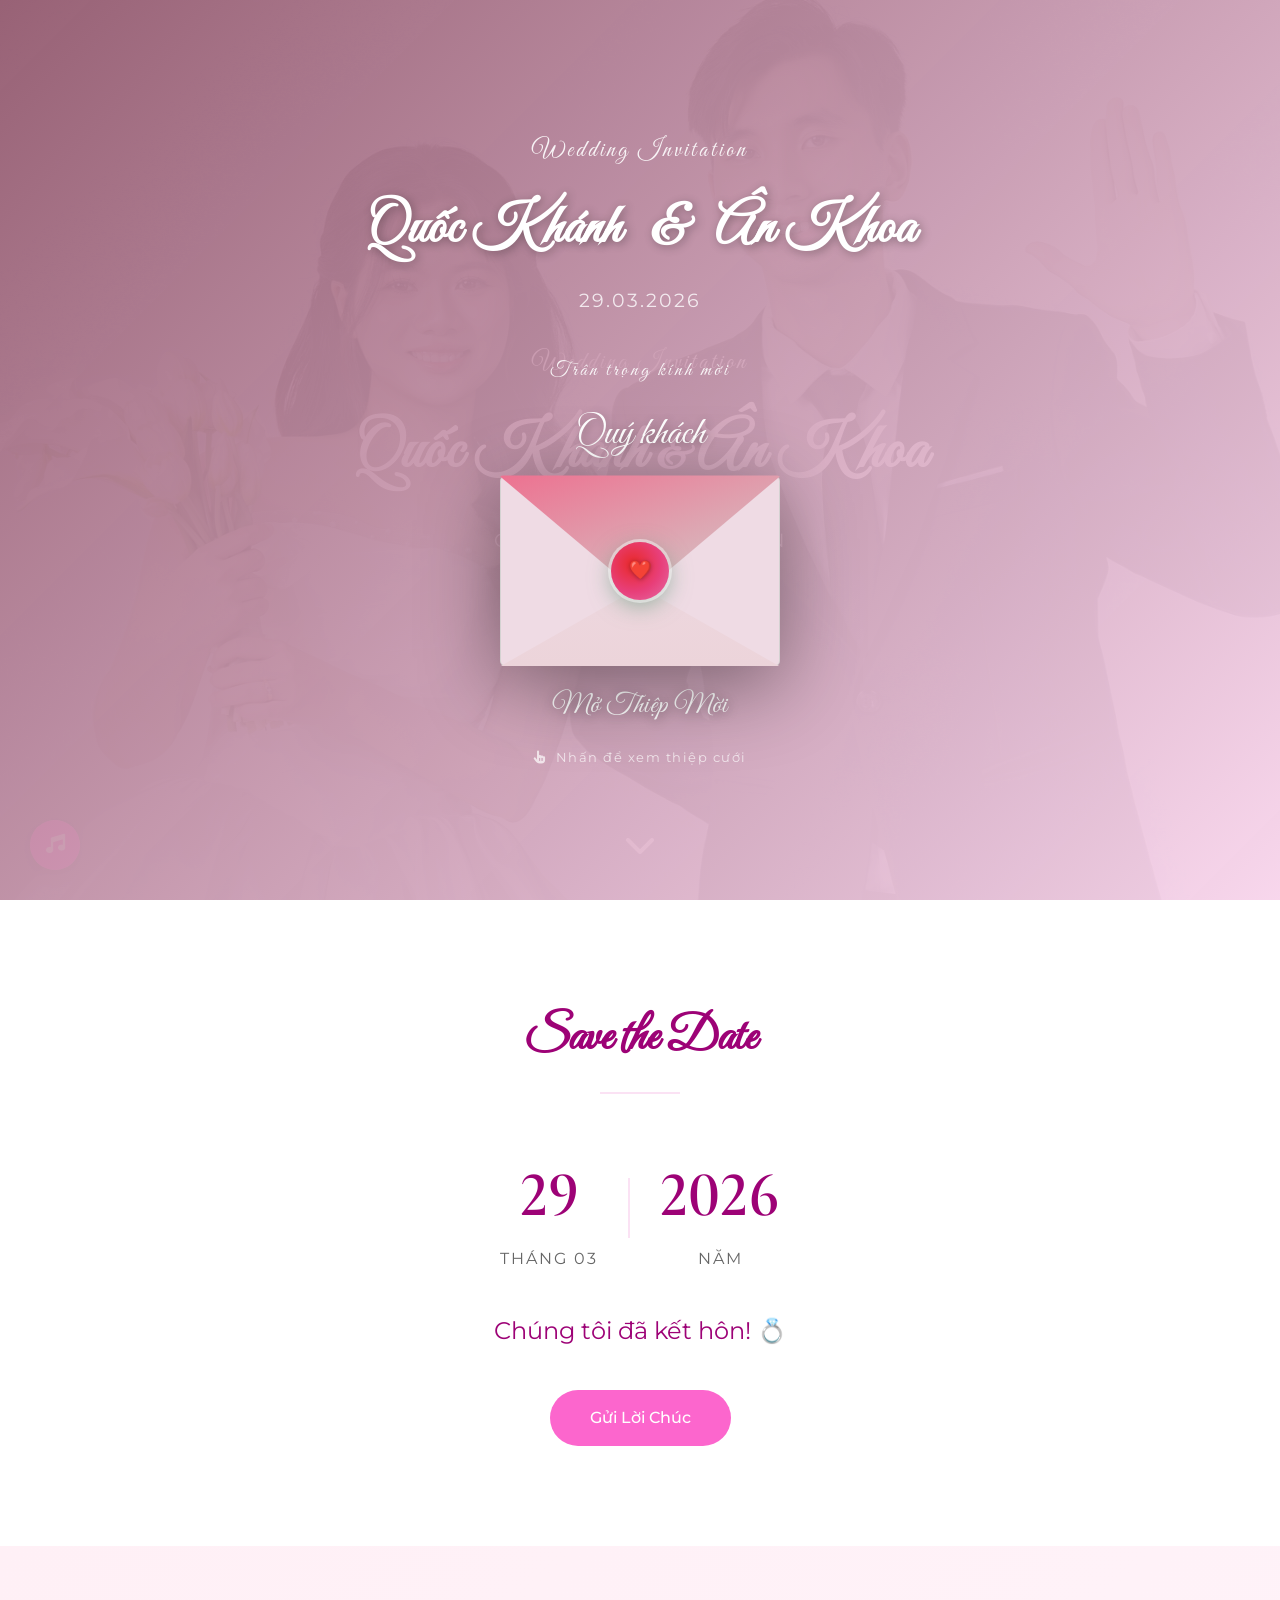
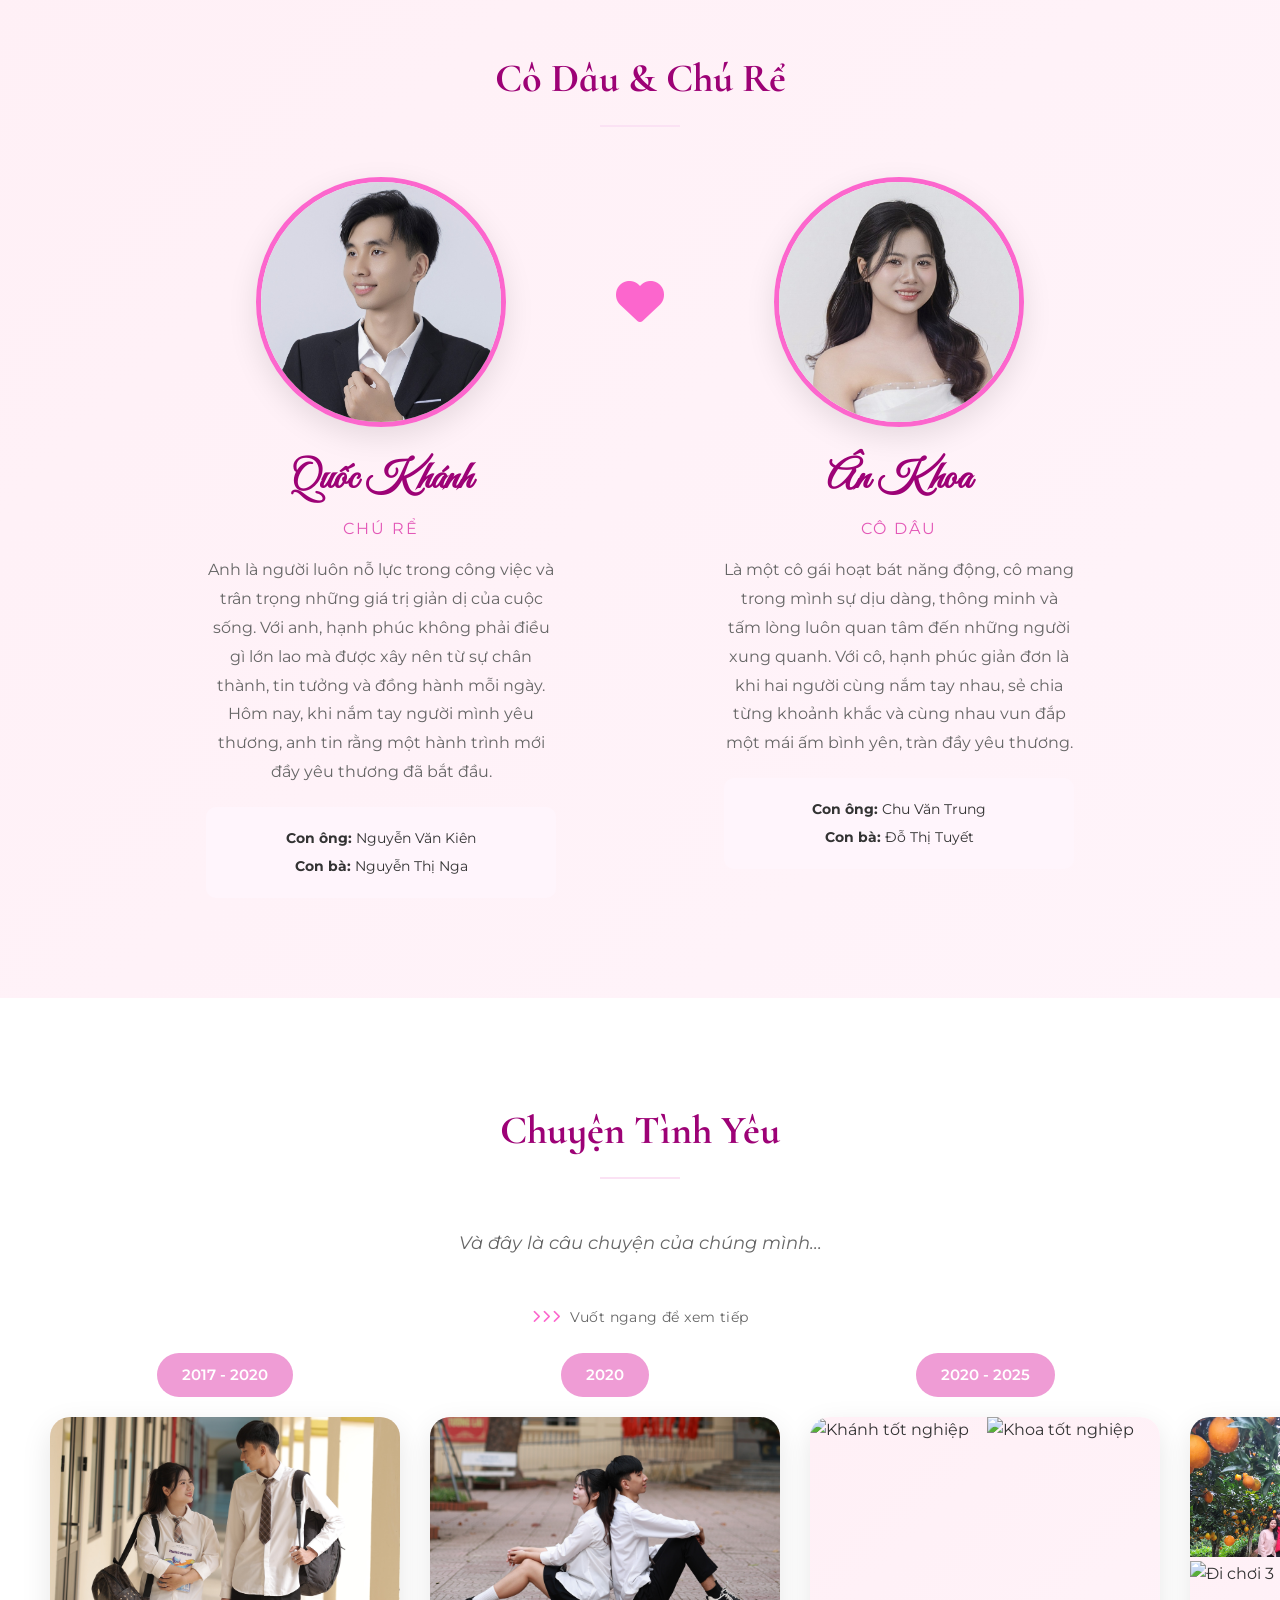
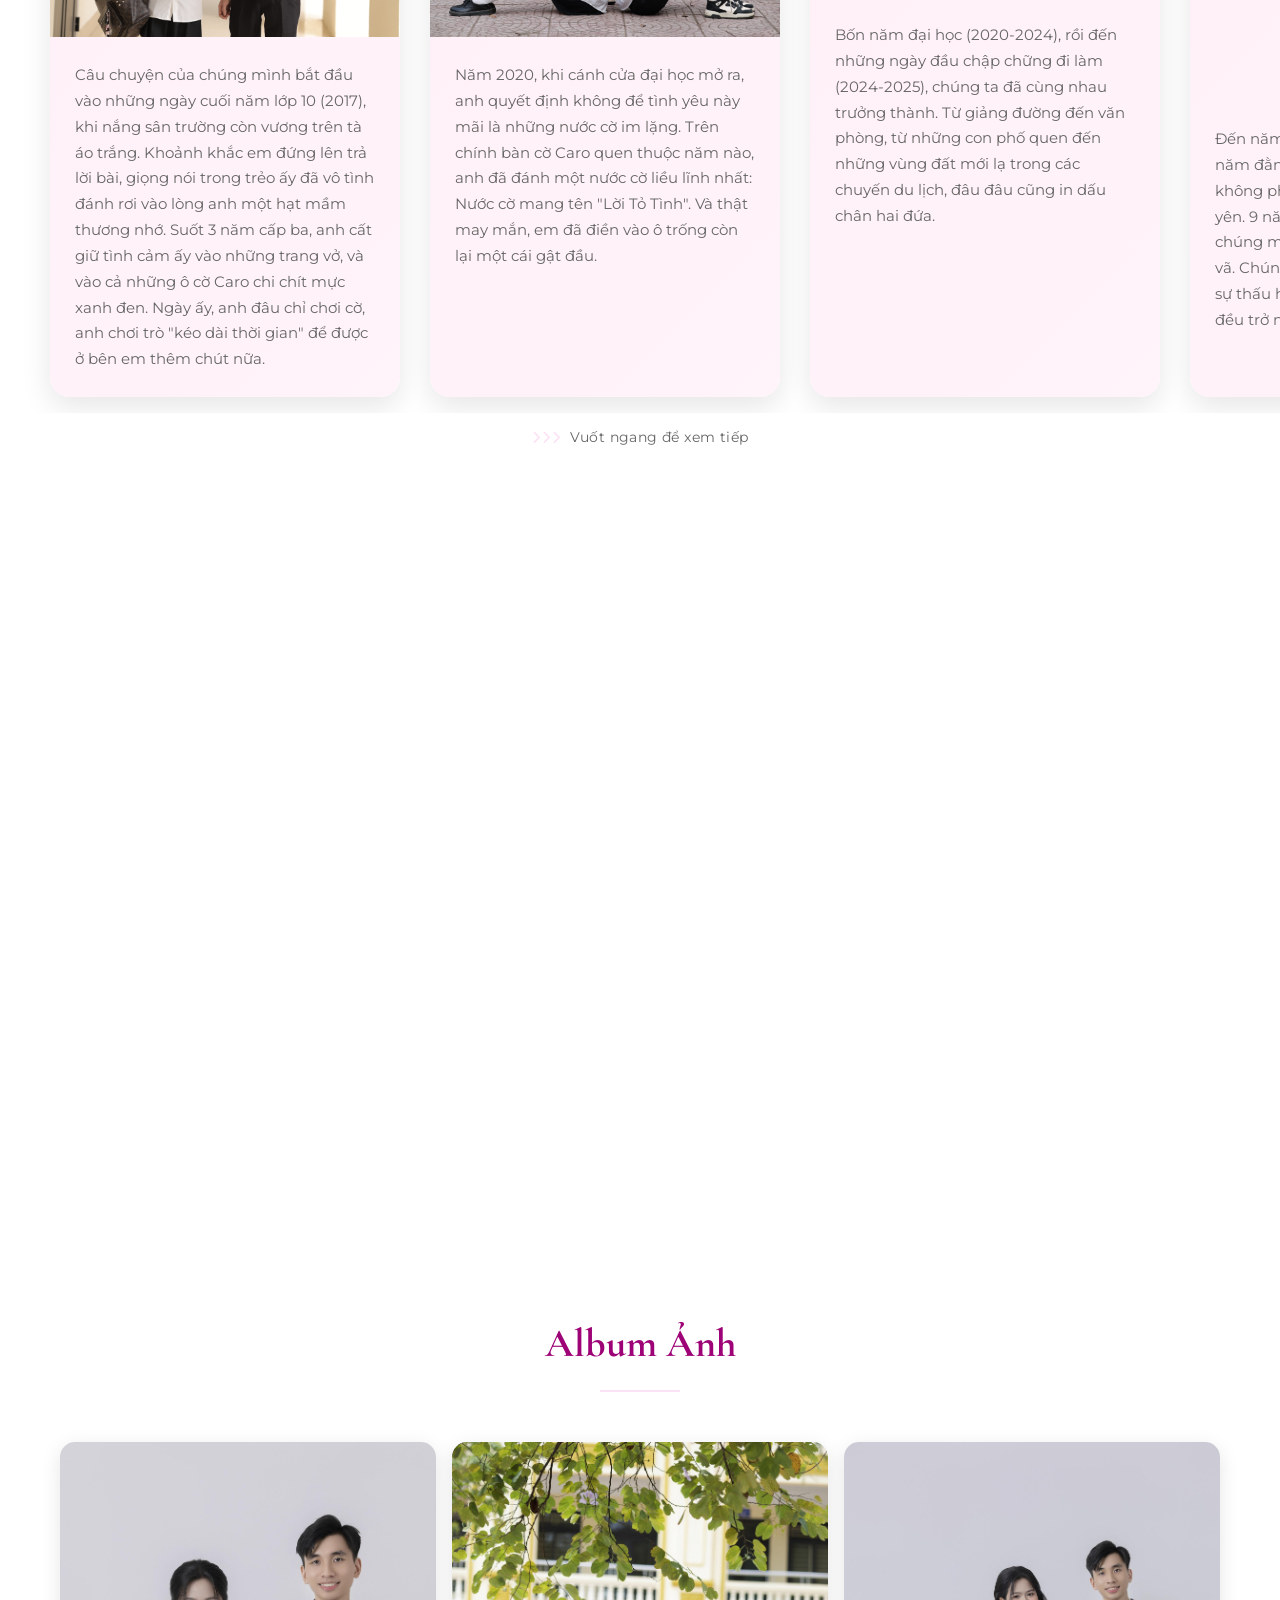
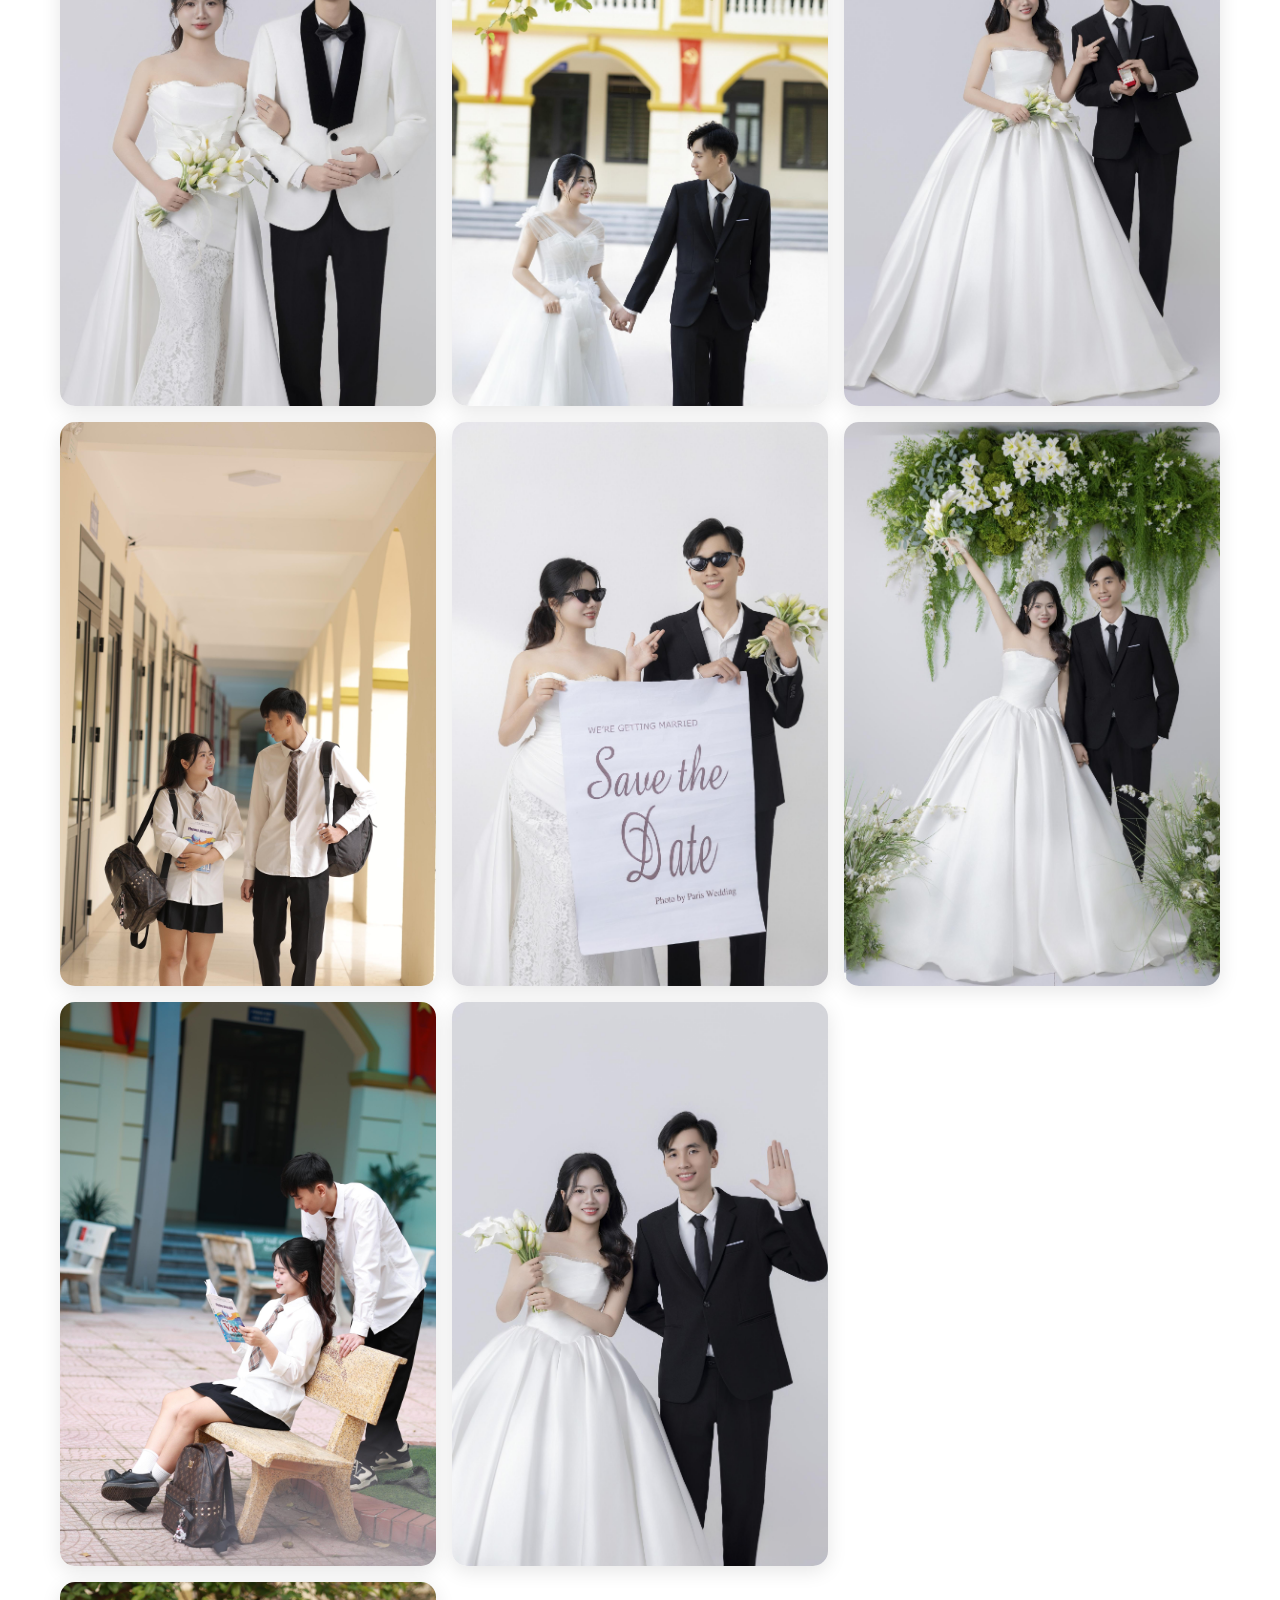
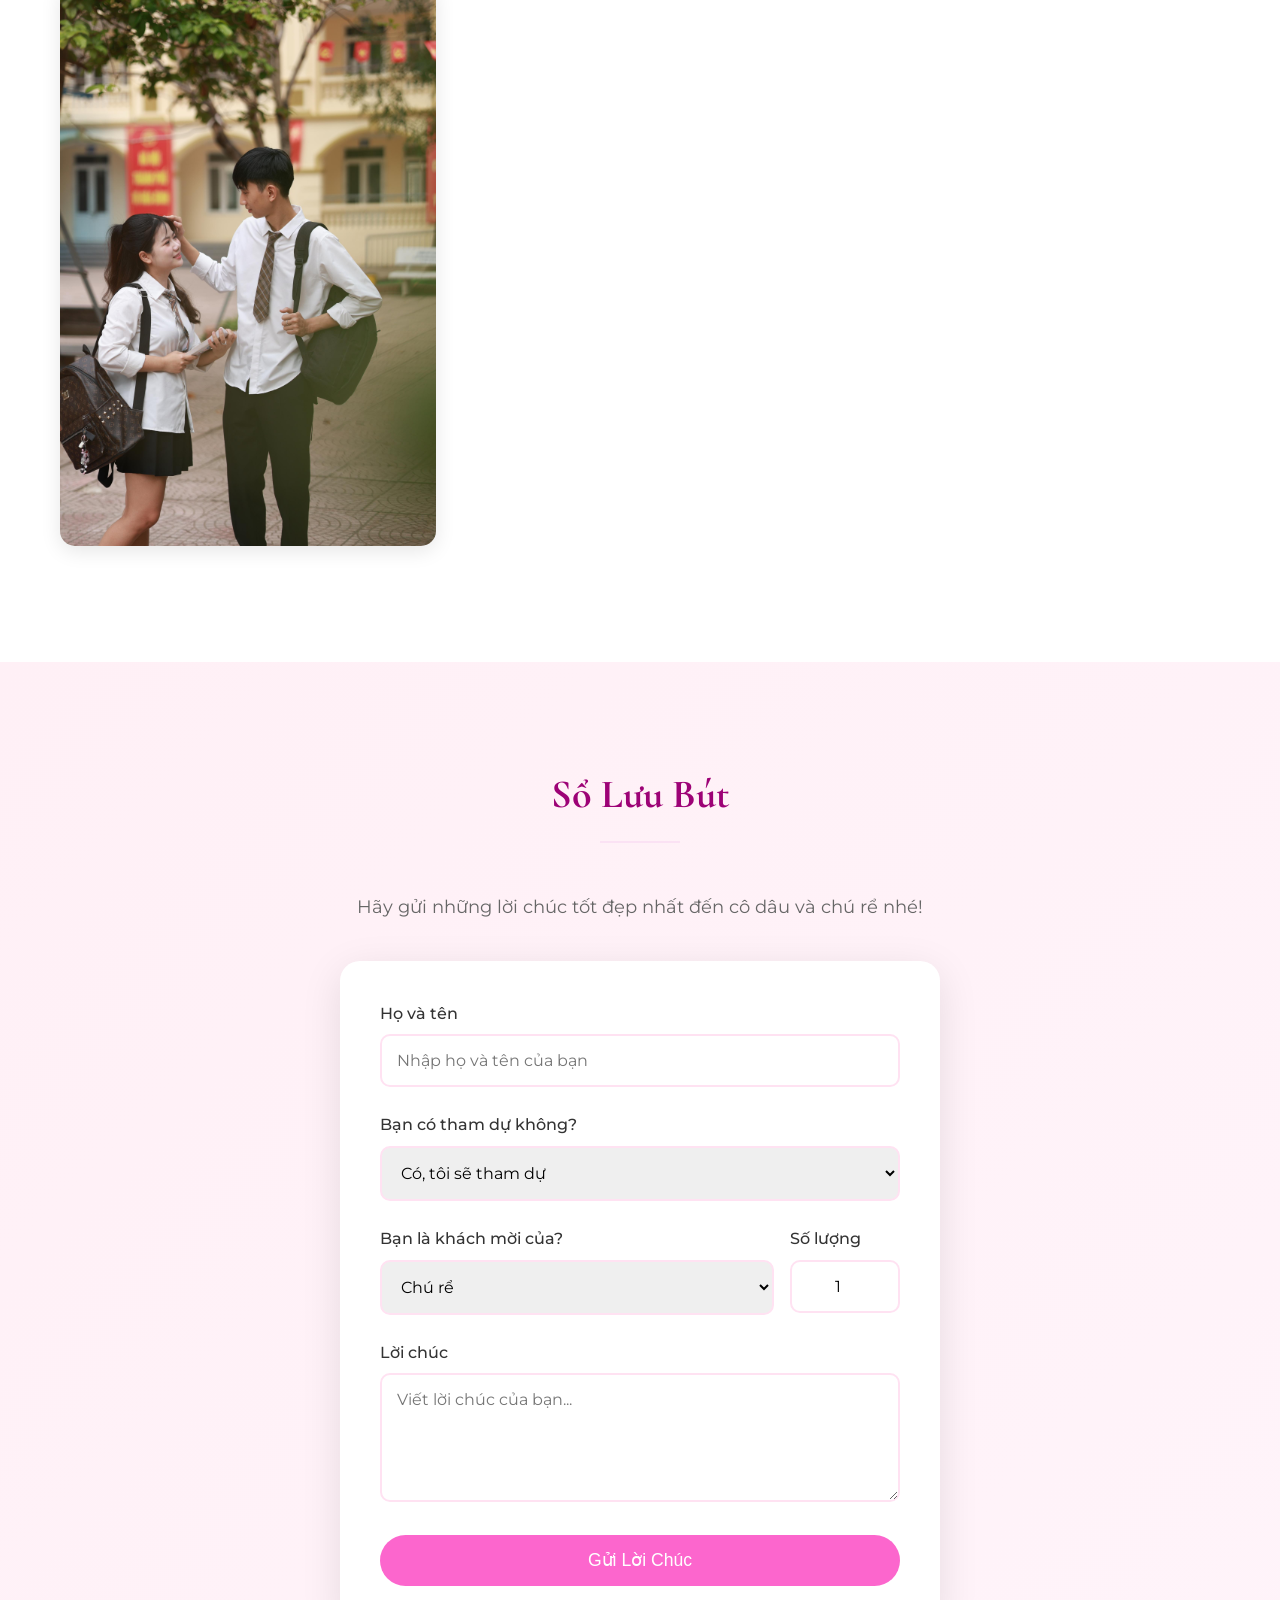
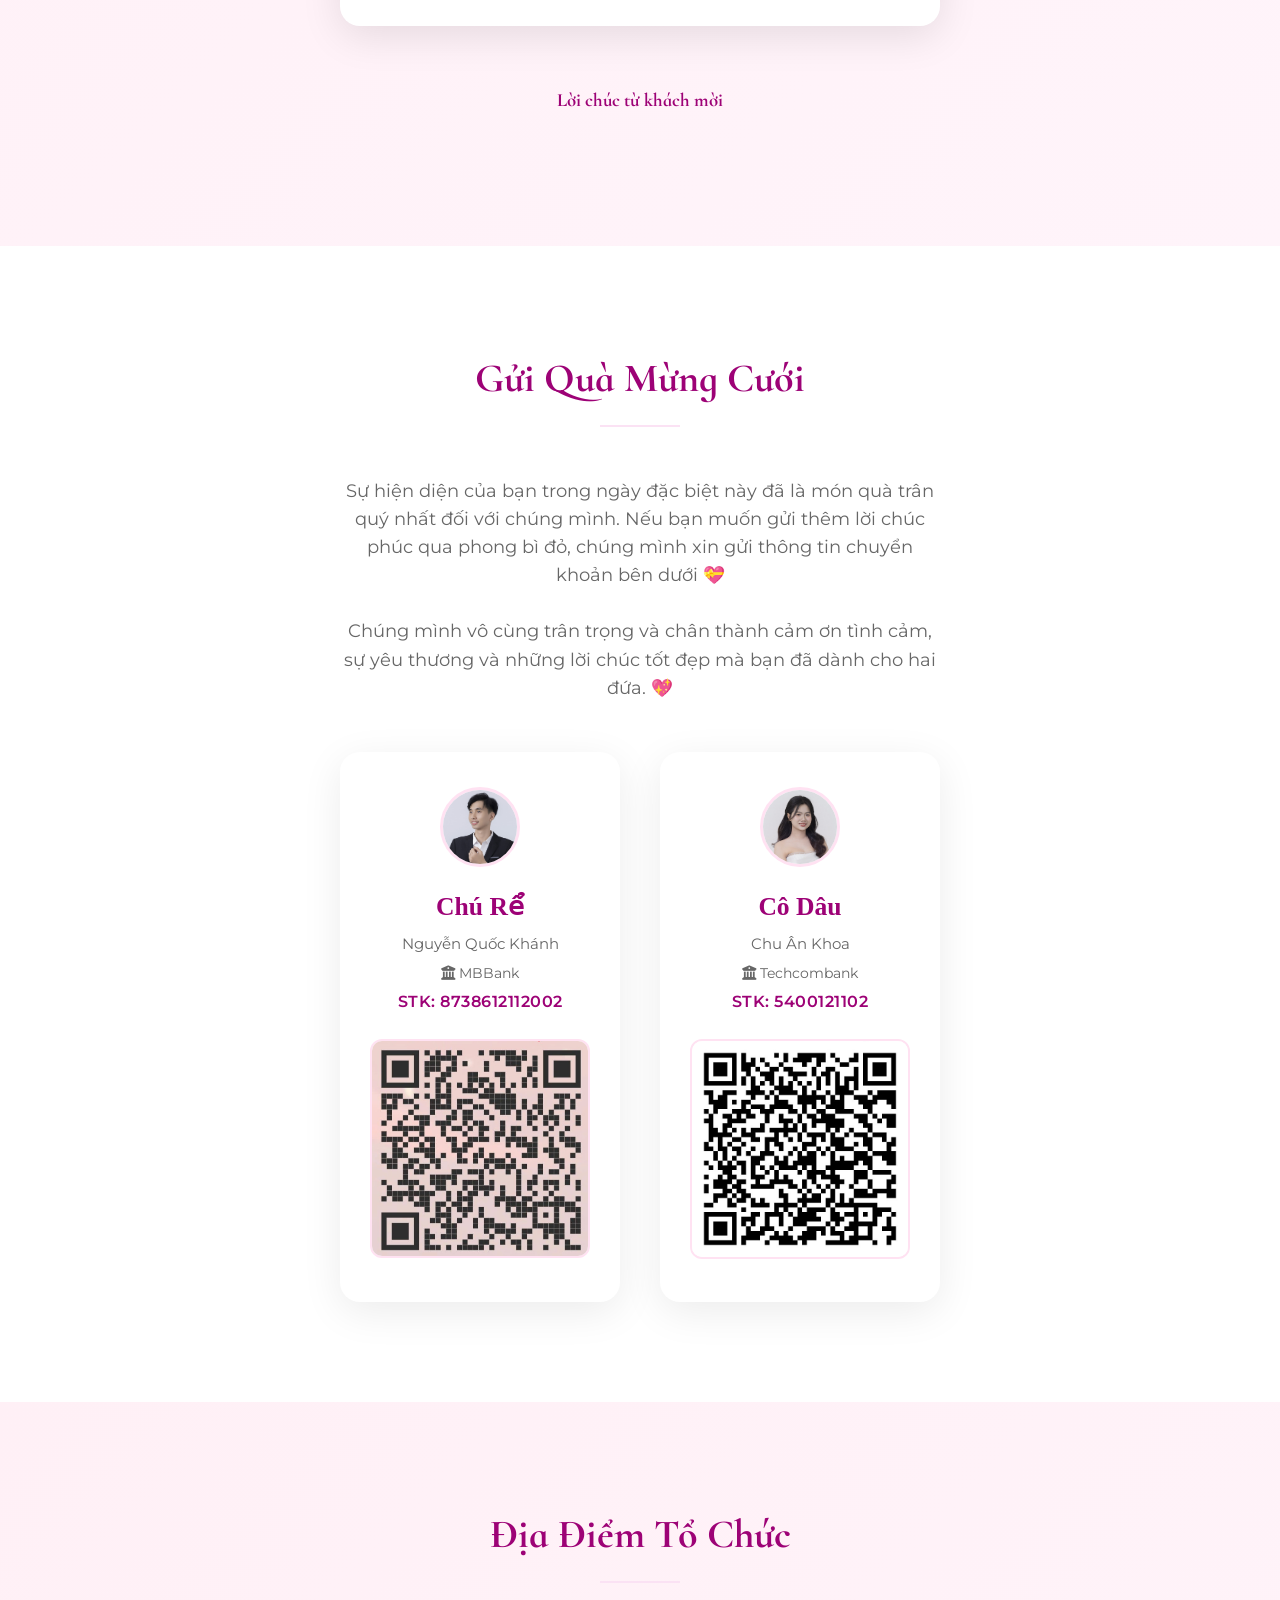
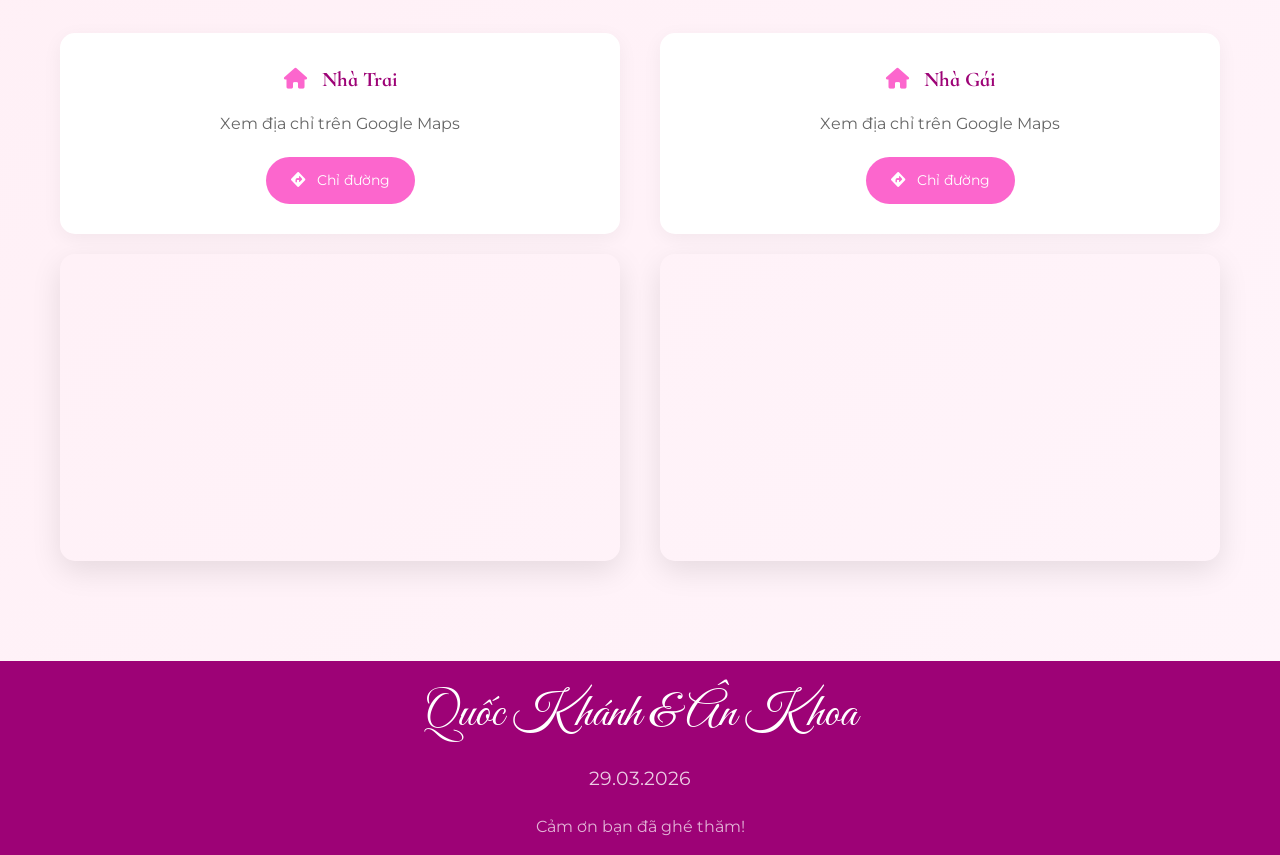
==== index.html @ 3545bc7a "fix" ====
<!DOCTYPE html>
<html lang="vi">
<head>
    <meta charset="UTF-8">
    <meta name="viewport" content="width=device-width, initial-scale=1.0">
    <title>Quốc Khánh & Ân Khoa - Wedding Invitation</title>
    
    <!-- SEO Meta Tags -->
    <meta name="description" content="Chúng mình sắp kết hôn! Hãy cùng chúng mình chia sẻ niềm vui trong ngày trọng đại - 09/03/2026">
    <meta name="keywords" content="wedding, thiệp cưới, Quốc Khánh, Ân Khoa">
    <meta name="author" content="Quốc Khánh & Ân Khoa">
    
    <!-- Open Graph / Facebook / Zalo -->
    <meta property="og:type" content="website">
    <meta property="og:url" content="https://virtuesky.github.io/DucKhoaWedding/">
    <meta property="og:title" content="Quốc Khánh & Ân Khoa - Wedding Invitation">
    <meta property="og:description" content="Chúng tôi sắp kết hôn! Hãy cùng chúng tôi chia sẻ niềm vui trong ngày trọng đại - 09/03/2026">
    <meta property="og:image" content="AbumAnhCuoi_Compress/1.jpg">
    <meta property="og:image:secure_url" content="AbumAnhCuoi_Compress/1.jpg">
    <meta property="og:image:type" content="image/jpeg">
    <meta property="og:image:width" content="1200">
    <meta property="og:image:height" content="630">
    <meta property="og:image:alt" content="Quốc Khánh & Ân Khoa - Wedding Invitation">

    <!-- Twitter -->
    <meta property="twitter:card" content="summary_large_image">
    <meta property="twitter:url" content="https://virtuesky.github.io/DucKhoaWedding/">
    <meta property="twitter:title" content="Quốc Khánh & Ân Khoa - Wedding Invitation">
    <meta property="twitter:description" content="Chúng tôi sắp kết hôn! Hãy cùng chúng tôi chia sẻ niềm vui trong ngày trọng đại - 29/03/2026">
    <meta property="twitter:image" content="AbumAnhCuoi_Compress/1.jpg">
    
    <!-- Favicon -->
    <link rel="icon" type="image/png" href="Avata/avt_chu_re.jpg">
    
    <link rel="preconnect" href="https://fonts.googleapis.com">
    <link rel="preconnect" href="https://fonts.gstatic.com" crossorigin>
    <link href="https://fonts.googleapis.com/css2?family=Great+Vibes&family=Cormorant+Infant:ital,wght@0,300;0,400;0,500;0,600;1,300;1,400&family=Montserrat:wght@300;400;500&display=swap" rel="stylesheet">
    <link rel="stylesheet" href="https://cdnjs.cloudflare.com/ajax/libs/font-awesome/6.4.0/css/all.min.css">
    <link rel="stylesheet" href="styles.css">
</head>
<body>
    <!-- Welcome Screen (để bypass autoplay policy) -->
    <div class="welcome-screen" id="welcomeScreen">
        <div class="welcome-content">
            <p class="welcome-text">Wedding Invitation</p>
            <h1 class="welcome-names">
                Quốc Khánh 
                <span class="amp">&</span> 
                Ân Khoa
            </h1>
            <p class="welcome-date">29.03.2026</p>
            <p class="welcome-invitee">
            Trân trọng kính mời
            </p>
            <span id="inviteeName">Quý khách</span>
            <div class="invitation-envelope" id="enterBtn">
                <div class="env-wrap">
                    <div class="env-body"></div>
                    <div class="env-fold env-fold-left"></div>
                    <div class="env-fold env-fold-right"></div>
                    <div class="env-fold env-fold-bottom"></div>
                    <div class="env-flap"></div>
                    <div class="env-seal"><span>❤️</span></div>
                    <div class="env-letter-peek">✦ Kính mời ✦</div>
                </div>
                <p class="envelope-cta">Mở Thiệp Mời</p>
                <p class="envelope-hint"><i class="fas fa-hand-pointer"></i> Nhấn để xem thiệp cưới</p>
            </div>
        </div>
    </div>

    <!-- Hero Section -->
    <section class="hero" id="home">
        <div class="hero-overlay"></div>
        <div class="hero-content">
            <p class="wedding-text">Wedding Invitation</p>
            <h1 class="couple-names">
                <span class="groom-name">Quốc Khánh</span>
                <span class="ampersand"> & </span>
                <span class="bride-name">Ân Khoa</span>
            </h1>
            <p class="wedding-date-hero">Chúng tôi sắp kết hôn</p>
        </div>
        <div class="scroll-down">
            <a href="#save-date"><i class="fas fa-chevron-down"></i></a>
        </div>
    </section>

    <!-- Save the Date Section -->
    <section class="save-date" id="save-date">
        <div class="container">
            <h2 class="section-title script anim-title">Save the Date</h2>
            <div class="date-display">
                <div class="date-item anim-fade-up" data-delay="100">
                    <span class="date-number">29</span>
                    <span class="date-label">Tháng 03</span>
                </div>
                <div class="date-divider"></div>
                <div class="date-item anim-fade-up" data-delay="220">
                    <span class="date-number">2026</span>
                    <span class="date-label">Năm</span>
                </div>
            </div>
            <div class="countdown anim-fade-up" data-delay="360" id="countdown">
                <div class="countdown-item">
                    <span class="countdown-number" id="days">00</span>
                    <span class="countdown-label">Ngày</span>
                </div>
                <div class="countdown-item">
                    <span class="countdown-number" id="hours">08</span>
                    <span class="countdown-label">Giờ</span>
                </div>
                <div class="countdown-item">
                    <span class="countdown-number" id="minutes">00</span>
                    <span class="countdown-label">Phút</span>
                </div>
                <div class="countdown-item">
                    <span class="countdown-number" id="seconds">00</span>
                    <span class="countdown-label">Giây</span>
                </div>
            </div>
            <a href="#guestbook" class="btn-wish anim-fade-up" data-delay="480">Gửi Lời Chúc</a>
        </div>
    </section>

    <!-- Couple Section -->
    <section class="couple" id="couple">
        <div class="container">
            <h2 class="section-title anim-title">Cô Dâu & Chú Rể</h2>
            <div class="couple-wrapper">
                <div class="person groom anim-left">
                    <div class="person-image">
                        <img src="Avata/avt_chu_re.jpg" alt="Chú rể">
                    </div>
                    <h3 class="person-name script">Quốc Khánh</h3>
                    <p class="person-role">Chú Rể</p>
                    <p class="person-desc">Anh là người luôn nỗ lực trong công việc và trân trọng những giá trị giản dị của cuộc sống. Với anh, hạnh phúc không phải điều gì lớn lao mà được xây nên từ sự chân thành, tin tưởng và đồng hành mỗi ngày. Hôm nay, khi nắm tay người mình yêu thương, anh tin rằng một hành trình mới đầy yêu thương đã bắt đầu.</p>
                    <div class="person-parents">
                        <p><strong>Con ông:</strong> Nguyễn Văn Kiên</p>
                        <p><strong>Con bà:</strong> Nguyễn Thị Nga</p>
                    </div>
                </div>
                <div class="heart-divider anim-fade-up" data-delay="200">
                    <i class="fas fa-heart"></i>
                </div>
                <div class="person bride anim-right">
                    <div class="person-image">
                        <img src="Avata/avt_co_dau.jpg" alt="Cô dâu">
                    </div>
                    <h3 class="person-name script">Ân Khoa</h3>
                    <p class="person-role">Cô Dâu</p>
                    <p class="person-desc">Là một cô gái hoạt bát năng động, cô mang trong mình sự dịu dàng, thông minh và tấm lòng luôn quan tâm đến những người xung quanh. Với cô, hạnh phúc giản đơn là khi hai người cùng nắm tay nhau, sẻ chia từng khoảnh khắc và cùng nhau vun đắp một mái ấm bình yên, tràn đầy yêu thương.</p>
                    <div class="person-parents">
                        <p><strong>Con ông:</strong> Chu Văn Trung</p>
                        <p><strong>Con bà:</strong> Đỗ Thị Tuyết</p>
                    </div>
                </div>
            </div>
        </div>
    </section>

    <!-- Story Section -->
    <section class="story" id="story">
        <div class="container">
            <h2 class="section-title anim-title">Chuyện Tình Yêu</h2>
            <p class="story-intro anim-fade-up" data-delay="150">Và đây là câu chuyện của chúng mình...</p>
            <div class="scroll-hint-top">
                <span class="scroll-hint-arrows">
                    <i class="fas fa-chevron-right"></i>
                    <i class="fas fa-chevron-right"></i>
                    <i class="fas fa-chevron-right"></i>
                </span>
                <span class="scroll-hint-text">Vuốt ngang để xem tiếp</span>
            </div>
        </div>
        <div class="timeline-scroll-wrapper">
            <div class="timeline-horizontal" id="timelineScroll">
            <div class="timeline-track">
                <div class="timeline-item-h">
                    <div class="timeline-year">2017 - 2020</div>
                    <div class="timeline-card">
                        <div class="timeline-images single">
                            <img src="Stories_Compress/2.JPG" data-full-src="Stories/2.JPG" alt="Cấp 3" loading="lazy">
                        </div>
                        <div class="timeline-text">
                            <!-- <h3>🌤️ Hạt Mầm Thương Nhớ Dưới Nắng Sân Trường</h3> -->
                            <p>Câu chuyện của chúng mình bắt đầu vào những ngày cuối năm lớp 10 (2017), khi nắng sân trường còn vương trên tà áo trắng. Khoảnh khắc em đứng lên trả lời bài, giọng nói trong trẻo ấy đã vô tình đánh rơi vào lòng anh một hạt mầm thương nhớ. Suốt 3 năm cấp ba, anh cất giữ tình cảm ấy vào những trang vở, và vào cả những ô cờ Caro chi chít mực xanh đen. Ngày ấy, anh đâu chỉ chơi cờ, anh chơi trò "kéo dài thời gian" để được ở bên em thêm chút nữa.</p>
                        </div>
                    </div>
                </div>
                <div class="timeline-item-h">
                    <div class="timeline-year">2020</div>
                    <div class="timeline-card">
                        <div class="timeline-images single">
                            <img src="Stories_Compress/5.JPG" data-full-src="Stories/5.JPG" alt="Học cùng" loading="lazy">
                        </div>
                        <div class="timeline-text">
                            <!-- <h3>♟️ Lời tỏ tình</h3> -->
                            <p>Năm 2020, khi cánh cửa đại học mở ra, anh quyết định không để tình yêu này mãi là những nước cờ im lặng. Trên chính bàn cờ Caro quen thuộc năm nào, anh đã đánh một nước cờ liều lĩnh nhất: Nước cờ mang tên "Lời Tỏ Tình". Và thật may mắn, em đã điền vào ô trống còn lại một cái gật đầu. </p>
                        </div>
                    </div>
                </div>
                <div class="timeline-item-h">
                    <div class="timeline-year">2020 - 2025</div>
                    <div class="timeline-card">
                        <div class="timeline-images grid-2">
                            <!-- <img src="Stories_Compress/8.jpg" data-full-src="Stories/8.jpg" alt="Khoa tốt nghiệp 2" loading="lazy"> -->
                            <img src="Stories_Compress/9.jpg" data-full-src="Stories/9.jpg" alt="Khánh tốt nghiệp" loading="lazy">
                            <img src="Stories_Compress/10.jpg" data-full-src="Stories/10.jpg" alt="Khoa tốt nghiệp" loading="lazy">
                        </div>
                        <div class="timeline-text">
                            <!-- <h3>💛 Chín Năm Bình Yên Không Một Lần To Tiếng</h3> -->
                            <p>Bốn năm đại học (2020-2024), rồi đến những ngày đầu chập chững đi làm (2024-2025), chúng ta đã cùng nhau trưởng thành. Từ giảng đường đến văn phòng, từ những con phố quen đến những vùng đất mới lạ trong các chuyến du lịch, đâu đâu cũng in dấu chân hai đứa.</p>
                        </div>
                    </div>
                </div>
                <div class="timeline-item-h">
                    <div class="timeline-year">2025 - 2026</div>
                    <div class="timeline-card">
                        <div class="timeline-images grid-4">
                            <img src="Stories_Compress/6.jpg" data-full-src="Stories/6.jpg" alt="Đi chơi 1" loading="lazy">
                            <img src="Stories_Compress/7.jpg" data-full-src="Stories/7.jpg" alt="Đi chơi 2" loading="lazy">
                            <img src="Stories_Compress/8.jpg" data-full-src="Stories/8.jpg" alt="Đi chơi 3" loading="lazy">
                            <img src="Stories_Compress/15.jpg" data-full-src="Stories/15.jpg" alt="Đi chơi 4" loading="lazy">
                        </div>
                        <div class="timeline-text">
                            <!-- <h3>💍 Ván Cờ Cuộc Đời - Và Cái Kết Viên Mãn</h3> -->
                            <p>Đến năm 2026, nhìn lại hành trình 9 năm đằng đẵng, điều kỳ diệu nhất không phải là thời gian, mà là sự bình yên. 9 năm - vui có, buồn có, nhưng chúng mình chưa một lần to tiếng cãi vã. Chúng ta đã chứng minh rằng, khi sự thấu hiểu đủ lớn, mọi mâu thuẫn đều trở nên nhỏ bé.</p>
                        </div>
                    </div>
                </div>
                <div class="timeline-item-h">
                    <div class="timeline-year">2026</div>
                    <div class="timeline-card">
                        <div class="timeline-images single">
                            <img src="Stories_Compress/anhoi.jpg" data-full-src="Stories/anhoi.jpg" alt="Đi chơi 5" loading="lazy">
                            <!-- <img src="Stories_Compress/12.jpg" data-full-src="Stories/12.jpg" alt="Đi chơi 6" loading="lazy">
                            <img src="Stories_Compress/13.jpg" data-full-src="Stories/13.jpg" alt="Đi chơi 7" loading="lazy">
                            <img src="Stories_Compress/14.jpg" data-full-src="Stories/14.jpg" alt="Đi chơi 8" loading="lazy"> -->
                        </div>
                        <div class="timeline-text">
                            <h3></h3>
                            <p>Từ bàn cờ Caro năm ấy đến lễ đường hôm nay, cảm ơn em đã đồng ý để ván cờ cuộc đời này, chúng mình cùng nhau thắng. </p>
                        </div>
                    </div>
                </div>
            </div>
            </div>
            <div class="timeline-fade-right"></div>
        </div>
        <div class="scroll-hint" id="scrollHint">
            <span class="scroll-hint-arrows">
                <i class="fas fa-chevron-right"></i>
                <i class="fas fa-chevron-right"></i>
                <i class="fas fa-chevron-right"></i>
            </span>
            <span class="scroll-hint-text">Vuốt ngang để xem tiếp</span>
        </div>
    </section>

    <!-- Event Section -->
    <section class="event" id="event">
        <div class="container">
            <h2 class="section-title anim-title">Sự Kiện Cưới</h2>
            <div class="events-wrapper">
                <!-- <div class="event-card anim-left">
                    <div class="event-icon">
                        <i class="fas fa-church"></i>
                    </div>
                    <h3>Lễ Ăn Hỏi</h3>
                    <p class="event-time"><i class="far fa-clock"></i> 14:00</p>
                    <p class="event-date"><i class="far fa-calendar"></i> 28/03/2026</p>
                    <p class="event-location"><i class="fas fa-map-marker-alt"></i> Nhà gái: Làng Lại Khánh, Lại Thượng, Hà Nội</p>
                </div> -->
                <div class="event-card anim-right">
                    <div class="event-icon">
                        <i class="fas fa-glass-cheers"></i>
                    </div>
                    <h3>Lễ Thành Hôn</h3>
                    <p class="event-time"><i class="far fa-clock"></i> 09:00</p>
                    <p class="event-date"><i class="far fa-calendar"></i> 29/03/2026</p>
                    <p class="event-location"><i class="fas fa-map-marker-alt"></i> Nhà trai: Thôn Cánh Chủ, xã Hạ Bằng, Hà Nội</p>
                </div>
            </div>
        </div>
    </section>

    <!-- Gallery Section -->
    <section class="gallery" id="gallery">
        <div class="container">
            <h2 class="section-title anim-title">Album Ảnh</h2>
            <div class="gallery-grid">
                <!-- <div class="gallery-item" data-index="0">
                    <img src="AbumAnhCuoi_Compress/1.JPG" data-full-src="AbumAnhCuoi/1.JPG" alt="Ảnh cưới Khánh & Khoa 1" loading="lazy">
                    <div class="gallery-overlay">
                        <svg class="gallery-zoom-icon" viewBox="0 0 24 24" fill="none" stroke="currentColor" stroke-width="2" stroke-linecap="round" stroke-linejoin="round"><circle cx="11" cy="11" r="8"/><line x1="21" y1="21" x2="16.65" y2="16.65"/><line x1="11" y1="8" x2="11" y2="14"/><line x1="8" y1="11" x2="14" y2="11"/></svg>
                    </div>
                </div> -->
                <!-- <div class="gallery-item" data-index="1">
                    <img src="AbumAnhCuoi_Compress/2.JPG" data-full-src="AbumAnhCuoi/2.JPG" alt="Ảnh cưới Khánh & Khoa 2" loading="lazy">
                    <div class="gallery-overlay">
                        <svg class="gallery-zoom-icon" viewBox="0 0 24 24" fill="none" stroke="currentColor" stroke-width="2" stroke-linecap="round" stroke-linejoin="round"><circle cx="11" cy="11" r="8"/><line x1="21" y1="21" x2="16.65" y2="16.65"/><line x1="11" y1="8" x2="11" y2="14"/><line x1="8" y1="11" x2="14" y2="11"/></svg>
                    </div>
                </div> -->
                <div class="gallery-item" data-index="2">
                    <img src="AbumAnhCuoi_Compress/3.JPG" data-full-src="AbumAnhCuoi/3.JPG" alt="Ảnh cưới Khánh & Khoa 3" loading="lazy">
                    <div class="gallery-overlay">
                        <svg class="gallery-zoom-icon" viewBox="0 0 24 24" fill="none" stroke="currentColor" stroke-width="2" stroke-linecap="round" stroke-linejoin="round"><circle cx="11" cy="11" r="8"/><line x1="21" y1="21" x2="16.65" y2="16.65"/><line x1="11" y1="8" x2="11" y2="14"/><line x1="8" y1="11" x2="14" y2="11"/></svg>
                    </div>
                </div>
                <div class="gallery-item" data-index="3">
                    <img src="AbumAnhCuoi_Compress/4.JPG" data-full-src="AbumAnhCuoi/4.JPG" alt="Ảnh cưới Khánh & Khoa 4" loading="lazy">
                    <div class="gallery-overlay">
                        <svg class="gallery-zoom-icon" viewBox="0 0 24 24" fill="none" stroke="currentColor" stroke-width="2" stroke-linecap="round" stroke-linejoin="round"><circle cx="11" cy="11" r="8"/><line x1="21" y1="21" x2="16.65" y2="16.65"/><line x1="11" y1="8" x2="11" y2="14"/><line x1="8" y1="11" x2="14" y2="11"/></svg>
                    </div>
                </div>
                <div class="gallery-item" data-index="4">
                    <img src="AbumAnhCuoi_Compress/5.JPG" data-full-src="AbumAnhCuoi/5.JPG" alt="Ảnh cưới Khánh & Khoa 5" loading="lazy">
                    <div class="gallery-overlay">
                        <svg class="gallery-zoom-icon" viewBox="0 0 24 24" fill="none" stroke="currentColor" stroke-width="2" stroke-linecap="round" stroke-linejoin="round"><circle cx="11" cy="11" r="8"/><line x1="21" y1="21" x2="16.65" y2="16.65"/><line x1="11" y1="8" x2="11" y2="14"/><line x1="8" y1="11" x2="14" y2="11"/></svg>
                    </div>
                </div>
                <div class="gallery-item" data-index="5">
                    <img src="AbumAnhCuoi_Compress/6.JPG" data-full-src="AbumAnhCuoi/6.JPG" alt="Ảnh cưới Khánh & Khoa 6" loading="lazy">
                    <div class="gallery-overlay">
                        <svg class="gallery-zoom-icon" viewBox="0 0 24 24" fill="none" stroke="currentColor" stroke-width="2" stroke-linecap="round" stroke-linejoin="round"><circle cx="11" cy="11" r="8"/><line x1="21" y1="21" x2="16.65" y2="16.65"/><line x1="11" y1="8" x2="11" y2="14"/><line x1="8" y1="11" x2="14" y2="11"/></svg>
                    </div>
                </div>
                <div class="gallery-item" data-index="6">
                    <img src="AbumAnhCuoi_Compress/7.JPG" data-full-src="AbumAnhCuoi/7.JPG" alt="Ảnh cưới Khánh & Khoa 7" loading="lazy">
                    <div class="gallery-overlay">
                        <svg class="gallery-zoom-icon" viewBox="0 0 24 24" fill="none" stroke="currentColor" stroke-width="2" stroke-linecap="round" stroke-linejoin="round"><circle cx="11" cy="11" r="8"/><line x1="21" y1="21" x2="16.65" y2="16.65"/><line x1="11" y1="8" x2="11" y2="14"/><line x1="8" y1="11" x2="14" y2="11"/></svg>
                    </div>
                </div>
                <div class="gallery-item" data-index="7">
                    <img src="AbumAnhCuoi_Compress/8.JPG" data-full-src="AbumAnhCuoi/8.JPG" alt="Ảnh cưới Khánh & Khoa 8" loading="lazy">
                    <div class="gallery-overlay">
                        <svg class="gallery-zoom-icon" viewBox="0 0 24 24" fill="none" stroke="currentColor" stroke-width="2" stroke-linecap="round" stroke-linejoin="round"><circle cx="11" cy="11" r="8"/><line x1="21" y1="21" x2="16.65" y2="16.65"/><line x1="11" y1="8" x2="11" y2="14"/><line x1="8" y1="11" x2="14" y2="11"/></svg>
                    </div>
                </div>
                <div class="gallery-item" data-index="8">
                    <img src="AbumAnhCuoi_Compress/9.JPG" data-full-src="AbumAnhCuoi/9.JPG" alt="Ảnh cưới Khánh & Khoa 9" loading="lazy">
                    <div class="gallery-overlay">
                        <svg class="gallery-zoom-icon" viewBox="0 0 24 24" fill="none" stroke="currentColor" stroke-width="2" stroke-linecap="round" stroke-linejoin="round"><circle cx="11" cy="11" r="8"/><line x1="21" y1="21" x2="16.65" y2="16.65"/><line x1="11" y1="8" x2="11" y2="14"/><line x1="8" y1="11" x2="14" y2="11"/></svg>
                    </div>
                </div>
                <div class="gallery-item" data-index="9">
                    <img src="AbumAnhCuoi_Compress/1.JPG" data-full-src="AbumAnhCuoi/1.JPG" alt="Ảnh cưới Khánh & Khoa 10" loading="lazy">
                    <div class="gallery-overlay">
                        <svg class="gallery-zoom-icon" viewBox="0 0 24 24" fill="none" stroke="currentColor" stroke-width="2" stroke-linecap="round" stroke-linejoin="round"><circle cx="11" cy="11" r="8"/><line x1="21" y1="21" x2="16.65" y2="16.65"/><line x1="11" y1="8" x2="11" y2="14"/><line x1="8" y1="11" x2="14" y2="11"/></svg>
                    </div>
                </div>
                <!-- <div class="gallery-item" data-index="10">
                    <img src="AbumAnhCuoi_Compress/11.JPG" data-full-src="AbumAnhCuoi/11.JPG" alt="Ảnh cưới Khánh & Khoa 11" loading="lazy">
                    <div class="gallery-overlay">
                        <svg class="gallery-zoom-icon" viewBox="0 0 24 24" fill="none" stroke="currentColor" stroke-width="2" stroke-linecap="round" stroke-linejoin="round"><circle cx="11" cy="11" r="8"/><line x1="21" y1="21" x2="16.65" y2="16.65"/><line x1="11" y1="8" x2="11" y2="14"/><line x1="8" y1="11" x2="14" y2="11"/></svg>
                    </div>
                </div> -->
                <!-- <div class="gallery-item" data-index="11">
                    <img src="AbumAnhCuoi_Compress/12.JPG" data-full-src="AbumAnhCuoi/12.JPG" alt="Ảnh cưới Khánh & Khoa 12" loading="lazy">
                    <div class="gallery-overlay">
                        <svg class="gallery-zoom-icon" viewBox="0 0 24 24" fill="none" stroke="currentColor" stroke-width="2" stroke-linecap="round" stroke-linejoin="round"><circle cx="11" cy="11" r="8"/><line x1="21" y1="21" x2="16.65" y2="16.65"/><line x1="11" y1="8" x2="11" y2="14"/><line x1="8" y1="11" x2="14" y2="11"/></svg>
                    </div>
                </div> -->
                <div class="gallery-item" data-index="12">
                    <img src="AbumAnhCuoi_Compress/13.JPG" data-full-src="AbumAnhCuoi/13.JPG" alt="Ảnh cưới Khánh & Khoa 13" loading="lazy">
                    <div class="gallery-overlay">
                        <svg class="gallery-zoom-icon" viewBox="0 0 24 24" fill="none" stroke="currentColor" stroke-width="2" stroke-linecap="round" stroke-linejoin="round"><circle cx="11" cy="11" r="8"/><line x1="21" y1="21" x2="16.65" y2="16.65"/><line x1="11" y1="8" x2="11" y2="14"/><line x1="8" y1="11" x2="14" y2="11"/></svg>
                    </div>
                </div>
                <div class="gallery-item" data-index="13">
                    <img src="AbumAnhCuoi_Compress/14.JPG" data-full-src="AbumAnhCuoi/14.JPG" alt="Ảnh cưới Khánh & Khoa 14" loading="lazy">
                    <div class="gallery-overlay">
                        <svg class="gallery-zoom-icon" viewBox="0 0 24 24" fill="none" stroke="currentColor" stroke-width="2" stroke-linecap="round" stroke-linejoin="round"><circle cx="11" cy="11" r="8"/><line x1="21" y1="21" x2="16.65" y2="16.65"/><line x1="11" y1="8" x2="11" y2="14"/><line x1="8" y1="11" x2="14" y2="11"/></svg>
                    </div>
                </div>
                <div class="gallery-item" data-index="14">
                    <img src="AbumAnhCuoi_Compress/16.JPG" data-full-src="AbumAnhCuoi/16.JPG" alt="Ảnh cưới Khánh & Khoa 16" loading="lazy">
                    <div class="gallery-overlay">
                        <svg class="gallery-zoom-icon" viewBox="0 0 24 24" fill="none" stroke="currentColor" stroke-width="2" stroke-linecap="round" stroke-linejoin="round"><circle cx="11" cy="11" r="8"/><line x1="21" y1="21" x2="16.65" y2="16.65"/><line x1="11" y1="8" x2="11" y2="14"/><line x1="8" y1="11" x2="14" y2="11"/></svg>
                    </div>
                </div>
                <div class="gallery-item" data-index="15">
                    <img src="AbumAnhCuoi_Compress/17.JPG" data-full-src="AbumAnhCuoi/17.JPG" alt="Ảnh cưới Khánh & Khoa 17" loading="lazy">
                    <div class="gallery-overlay">
                        <svg class="gallery-zoom-icon" viewBox="0 0 24 24" fill="none" stroke="currentColor" stroke-width="2" stroke-linecap="round" stroke-linejoin="round"><circle cx="11" cy="11" r="8"/><line x1="21" y1="21" x2="16.65" y2="16.65"/><line x1="11" y1="8" x2="11" y2="14"/><line x1="8" y1="11" x2="14" y2="11"/></svg>
                    </div>
                </div>
                <!-- <div class="gallery-item" data-index="16">
                    <img src="AbumAnhCuoi_Compress/18.JPG" data-full-src="AbumAnhCuoi/18.JPG" alt="Ảnh cưới Khánh & Khoa 18" loading="lazy">
                    <div class="gallery-overlay">
                        <svg class="gallery-zoom-icon" viewBox="0 0 24 24" fill="none" stroke="currentColor" stroke-width="2" stroke-linecap="round" stroke-linejoin="round"><circle cx="11" cy="11" r="8"/><line x1="21" y1="21" x2="16.65" y2="16.65"/><line x1="11" y1="8" x2="11" y2="14"/><line x1="8" y1="11" x2="14" y2="11"/></svg>
                    </div>
                </div> -->
            </div>
        </div>
    </section>

    <!-- Guestbook Section -->
    <section class="guestbook" id="guestbook">
        <div class="container">
            <h2 class="section-title anim-title">Sổ Lưu Bút</h2>
            <p class="guestbook-intro anim-fade-up" data-delay="150">Hãy gửi những lời chúc tốt đẹp nhất đến cô dâu và chú rể nhé!</p>
            <form id="guestbook-form" class="guestbook-form anim-fade-up" data-delay="280">
                <div class="form-group">
                    <label for="name">Họ và tên</label>
                    <input type="text" id="name" name="name" required placeholder="Nhập họ và tên của bạn">
                </div>
                <div class="form-group">
                    <label for="attending">Bạn có tham dự không?</label>
                    <select id="attending" name="attending">
                        <option value="yes">Có, tôi sẽ tham dự</option>
                        <option value="no">Rất tiếc, tôi không thể tham dự</option>
                    </select>
                </div>
                <div class="form-row">
                    <div class="form-group">
                        <label for="side">Bạn là khách mời của?</label>
                        <select id="side" name="side">
                            <option value="Chú rể">Chú rể</option>
                            <option value="Cô dâu">Cô dâu</option>
                        </select>
                    </div>
                    <div class="form-group form-group--quantity">
                        <label for="quantity">Số lượng</label>
                        <input type="number" id="quantity" name="quantity" min="1" max="99" value="1">
                    </div>
                </div>
                <div class="form-group">
                    <label for="message">Lời chúc</label>
                    <textarea id="message" name="message" rows="5" required placeholder="Viết lời chúc của bạn..."></textarea>
                </div>
                <button type="submit" class="btn-submit">
                    <span class="btn-text">Gửi Lời Chúc</span>
                    <span class="btn-loading" style="display: none;"><i class="fas fa-spinner fa-spin"></i> Đang gửi...</span>
                </button>
            </form>
            <div id="form-message" class="form-message"></div>
            
            <!-- Display wishes -->
            <div class="wishes-list" id="wishes-list">
                <h3>Lời chúc từ khách mời</h3>
                <div id="wishes-container"></div>
            </div>
        </div>
    </section>

    <!-- Gift Section -->
    <section class="gift-section" id="gift">
        <div class="container">
            <h2 class="section-title">Gửi Quà Mừng Cưới</h2>
            <p class="gift-intro">Sự hiện diện của bạn trong ngày đặc biệt này đã là món quà trân quý nhất đối với chúng mình. Nếu bạn muốn gửi thêm lời chúc phúc qua phong bì đỏ, chúng mình xin gửi thông tin chuyển khoản bên dưới 💝<br><br>Chúng mình vô cùng trân trọng và chân thành cảm ơn tình cảm, sự yêu thương và những lời chúc tốt đẹp mà bạn đã dành cho hai đứa. 💖</p>
            <div class="gift-cards">
                <div class="gift-card animate-on-scroll scale-in">
                    <div class="gift-card-header">
                        <img src="Avata/avt_chu_re.jpg" alt="Chú rể" class="gift-avatar">
                        <h3>Chú Rể</h3>
                        <p class="gift-name">Nguyễn Quốc Khánh</p>
                        <p class="gift-bank"><i class="fas fa-university"></i> MBBank</p>
                        <p class="gift-stk">STK: 8738612112002</p>
                    </div>
                    <div class="gift-qr">
                        <img src="QR/qr_chu_re.jpg" alt="QR chuyển tiền chú rể" onerror="this.parentElement.innerHTML='<div class=\'qr-placeholder\'><i class=\'fas fa-qrcode\'></i><p>QR sẽ được cập nhật sớm</p></div>'">
                    </div>
                </div>
                <div class="gift-card animate-on-scroll scale-in">
                    <div class="gift-card-header">
                        <img src="Avata/avt_co_dau.jpg" alt="Cô dâu" class="gift-avatar">
                        <h3>Cô Dâu</h3>
                        <p class="gift-name">Chu Ân Khoa</p>
                        <p class="gift-bank"><i class="fas fa-university"></i> Techcombank</p>
                        <p class="gift-stk">STK: 5400121102</p>
                    </div>
                    <div class="gift-qr">
                        <img src="QR/qr_co_dau.jpg" alt="QR chuyển tiền cô dâu" onerror="this.parentElement.innerHTML='<div class=\'qr-placeholder\'><i class=\'fas fa-qrcode\'></i><p>QR sẽ được cập nhật sớm</p></div>'">
                    </div>
                </div>
            </div>
        </div>
    </section>

    <!-- Map Section -->
    <section class="map-section" id="map">
        <div class="container">
            <h2 class="section-title">Địa Điểm Tổ Chức</h2>
            <div class="map-wrapper">
                <!-- Nhà Trai -->
                <div class="map-location">
                    <div class="map-card">
                        <h3><i class="fas fa-home"></i> Nhà Trai</h3>
                        <p>Xem địa chỉ trên Google Maps</p>
                        <a href="https://maps.app.goo.gl/iGLWKxJwBPNYrE448" target="_blank" class="btn-direction">
                            <i class="fas fa-directions"></i> Chỉ đường
                        </a>
                    </div>
                    <div class="map-embed">
                        <iframe 
                            src="https://www.google.com/maps/embed?pb=!4v1772093895347!6m8!1m7!1sFIpbdyn_jLHDoLUMlUxEUg!2m2!1d21.03768001145452!2d105.5467414675117!3f306.74!4f0.5300000000000011!5f0.7820865974627469"
                            width="100%" 
                            height="300" 
                            style="border:0; border-radius: 15px;" 
                            allowfullscreen="" 
                            loading="lazy"
                            referrerpolicy="no-referrer-when-downgrade">
                        </iframe>
                    </div>
                </div>
                
                <!-- Nhà Gái -->
                <div class="map-location">
                    <div class="map-card">
                        <h3><i class="fas fa-home"></i> Nhà Gái</h3>
                        <p>Xem địa chỉ trên Google Maps</p>
                        <a href="https://maps.app.goo.gl/y3cyZvndGQprPe747" target="_blank" class="btn-direction">
                            <i class="fas fa-directions"></i> Chỉ đường
                        </a>
                    </div>
                    <div class="map-embed">
                        <iframe 
                            src="https://www.google.com/maps/embed?pb=!4v1772094159809!6m8!1m7!1sCAoSF0NJSE0wb2dLRUlDQWdJRHFqWk91NlFF!2m2!1d21.07043576121263!2d105.5583498821742!3f3.2207275962656094!4f-0.6238629941283733!5f0.7820865974627469"
                            width="100%" 
                            height="300" 
                            style="border:0; border-radius: 15px;" 
                            allowfullscreen="" 
                            loading="lazy"
                            referrerpolicy="no-referrer-when-downgrade">
                        </iframe>
                    </div>
                </div>
            </div>
        </div>
    </section>

    <!-- Footer -->
    <footer class="footer">
        <div class="container">
            <p class="footer-names script">Quốc Khánh & Ân Khoa</p>
            <p class="footer-date">29.03.2026</p>
            <p class="footer-thanks">Cảm ơn bạn đã ghé thăm!</p>
            <!-- <p class="footer-credit">Cảm ơn <a href="https://www.facebook.com/parisaocuoitt/" target="_blank" rel="noopener">AO Cuoi Paris</a> đã ghi lại những khoảnh khắc yêu thương của chúng mình. Top studio: Đẹp, chất lượng, giá cả yêu thương, nhiệt tình và vui vẻ 😘</p> -->
        </div>
    </footer>

    <!-- Back to top button -->
    <a href="#home" class="back-to-top" id="backToTop">
        <i class="fas fa-chevron-up"></i>
    </a>

    <!-- Quick Nav Bar -->
    <div class="quick-nav" id="quickNav">
        <a href="#couple" class="quick-nav-btn" title="Cô dâu & Chú rể">
            <i class="fas fa-heart"></i>
            <span>Giới thiệu</span>
        </a>
        <a href="#gallery" class="quick-nav-btn" title="Album ảnh cưới">
            <i class="fas fa-images"></i>
            <span>Album</span>
        </a>
        <a href="#guestbook" class="quick-nav-btn" title="Sổ lưu bút">
            <i class="fas fa-pen-nib"></i>
            <span>Lưu bút</span>
        </a>
        <a href="#gift" class="quick-nav-btn" title="Gửi quà">
            <i class="fas fa-gift"></i>
            <span>Quà</span>
        </a>
        <a href="#map" class="quick-nav-btn" title="Địa điểm tổ chức">
            <i class="fas fa-map-marker-alt"></i>
            <span>Địa chỉ</span>
        </a>
    </div>

    <!-- Music Player -->
    <div class="music-player" id="musicPlayer">
        <audio id="bgMusic" loop>
            <source src="Music/background_music.mp3" type="audio/mpeg">
        </audio>
        <button class="music-btn" id="musicBtn" title="Bật/Tắt nhạc">
            <i class="fas fa-music" id="musicIcon"></i>
            <span class="music-wave" id="musicWave">
                <span></span>
                <span></span>
                <span></span>
            </span>
        </button>
    </div>

    <!-- Falling Flowers Container -->
    <div class="falling-flowers" id="fallingFlowers"></div>

    <!-- Image Lightbox -->
    <div class="lightbox" id="lightbox" role="dialog" aria-modal="true" aria-label="Xem ảnh">
        <button class="lightbox-btn lightbox-close" id="lightboxClose" aria-label="Đóng">
            <svg viewBox="0 0 24 24" fill="none" stroke="currentColor" stroke-width="2.5" stroke-linecap="round"><line x1="18" y1="6" x2="6" y2="18"/><line x1="6" y1="6" x2="18" y2="18"/></svg>
        </button>
        <button class="lightbox-btn lightbox-prev" id="lightboxPrev" aria-label="Ảnh trước">
            <svg viewBox="0 0 24 24" fill="none" stroke="currentColor" stroke-width="2.5" stroke-linecap="round" stroke-linejoin="round"><polyline points="15,18 9,12 15,6"/></svg>
        </button>
        <button class="lightbox-btn lightbox-next" id="lightboxNext" aria-label="Ảnh tiếp theo">
            <svg viewBox="0 0 24 24" fill="none" stroke="currentColor" stroke-width="2.5" stroke-linecap="round" stroke-linejoin="round"><polyline points="9,18 15,12 9,6"/></svg>
        </button>
        <div class="lightbox-content">
            <img src="" alt="Preview" id="lightboxImg">
        </div>
        <div class="lightbox-counter" id="lightboxCounter"></div>
    </div>

    <!-- Cursor Effect Container -->
    <div class="cursor-effect" id="cursorEffect"></div>

    <script src="script.js"></script>
</body>
</html>
---- styles.css ----
/* Reset & Base Styles */
* {
    margin: 0;
    padding: 0;
    box-sizing: border-box;
}

:root {
    --primary-color: #fbe2f4;
    --secondary-color: #9d0276;
    --accent-color: #ffe2f2;
    --button-color: #fc66cd;
    --text-dark: #333;
    --text-light: #666;
    --white: #fff;
    --bg-light: linear-gradient(135deg, #fff0f6, #fff4fa);
}

html {
    scroll-behavior: smooth;
}

body {
    font-family: 'Montserrat', sans-serif;
    color: var(--text-dark);
    line-height: 1.6;
    background-color: var(--bg-light);
    /* margin: 0;
    min-height: 100vh;
    display: flex;
    justify-content: center;
    align-items: center; */
}

.container {
    max-width: 1200px;
    margin: 0 auto;
    padding: 0 20px;
}

.script {
    font-family: 'Great Vibes', cursive;
}

.section-title {
    font-family: 'Cormorant Infant', serif;
    font-size: 2.5rem;
    text-align: center;
    margin-bottom: 50px;
    color: var(--secondary-color);
    position: relative;
}

.section-title::after {
    content: '';
    display: block;
    width: 80px;
    height: 2px;
    background: var(--primary-color);
    margin: 15px auto 0;
}

/* Hero Section */
.hero {
    height: 100vh;
    background: url('AbumAnhCuoi/anhdoi.jpg') center 30%/cover no-repeat;
    position: relative;
    display: flex;
    align-items: center;
    justify-content: center;
}

.hero-overlay {
    position: absolute;
    top: 0;
    left: 0;
    width: 100%;
    height: 100%;
    background: rgba(0, 0, 0, 0.4);
}

.hero-content {
    position: relative;
    z-index: 1;
    text-align: center;
    color: var(--white);
}

.wedding-text {
    font-family: 'Great Vibes', cursive;
    font-size: 1.5rem;
    margin-bottom: 20px;
    letter-spacing: 3px;
}

.couple-names {
    font-family: 'Great Vibes', cursive;
    font-size: 4rem;
    margin-bottom: 20px;
}

.ampersand {
    display: block;
    font-size: 3rem;
    margin: 10px 0;
    color: var(--primary-color);
}

.wedding-date-hero {
    font-size: 1.2rem;
    letter-spacing: 2px;
    text-transform: uppercase;
}

.scroll-down {
    position: absolute;
    bottom: 30px;
    left: 50%;
    transform: translateX(-50%);
    z-index: 1;
}

.scroll-down a {
    color: var(--white);
    font-size: 2rem;
    animation: bounce 2s infinite;
}

@keyframes bounce {
    0%, 20%, 50%, 80%, 100% { transform: translateY(0); }
    40% { transform: translateY(-20px); }
    60% { transform: translateY(-10px); }
}

/* Save the Date Section */
.save-date {
    padding: 100px 0;
    background: var(--white);
    text-align: center;
}

.save-date .section-title {
    font-family: 'Great Vibes', cursive;
    font-size: 3rem;
}

.date-display {
    display: flex;
    justify-content: center;
    align-items: center;
    gap: 30px;
    margin-bottom: 40px;
}

.date-item {
    text-align: center;
}

.date-number {
    display: block;
    font-family: 'Cormorant Infant', serif;
    font-size: 4rem;
    color: var(--secondary-color);
    font-weight: 600;
}

.date-label {
    font-size: 1rem;
    color: var(--text-light);
    text-transform: uppercase;
    letter-spacing: 2px;
}

.date-divider {
    width: 2px;
    height: 60px;
    background: var(--primary-color);
}

.countdown {
    display: flex;
    justify-content: center;
    gap: 30px;
    margin-bottom: 40px;
}

.countdown-item {
    background: var(--accent-color);
    padding: 20px 30px;
    border-radius: 10px;
    min-width: 100px;
}

.countdown-number {
    display: block;
    font-size: 2.5rem;
    font-weight: 600;
    color: var(--secondary-color);
}

.countdown-label {
    font-size: 0.9rem;
    color: var(--text-light);
    text-transform: uppercase;
}

.btn-wish {
    display: inline-block;
    padding: 15px 40px;
    background: #fc66cd;
    color: var(--white);
    text-decoration: none;
    border-radius: 30px;
    font-weight: 500;
    transition: all 0.3s ease;
}

.btn-wish:hover {
    background: var(--secondary-color);
    transform: translateY(-3px);
    box-shadow: 0 10px 20px rgba(0, 0, 0, 0.1);
}

/* Couple Section */
.couple {
    padding: 100px 0;
    background: var(--bg-light);
}

.couple-wrapper {
    display: flex;
    justify-content: center;
    align-items: flex-start;
    gap: 60px;
    flex-wrap: wrap;
}

.person {
    flex: 1;
    max-width: 350px;
    text-align: center;
}

.person-image {
    width: 250px;
    height: 250px;
    margin: 0 auto 20px;
    border-radius: 50%;
    overflow: hidden;
    border: 5px solid #fc66cd;
    box-shadow: 0 10px 30px rgba(0, 0, 0, 0.1);
}

.person-image img {
    width: 100%;
    height: 100%;
    object-fit: cover;
}

.person-name {
    font-size: 2.5rem;
    color: var(--secondary-color);
    margin-bottom: 5px;
}

.person-role {
    font-size: 1rem;
    color: #e358b7;
    text-transform: uppercase;
    letter-spacing: 2px;
    margin-bottom: 15px;
}

.person-desc {
    color: var(--text-light);
    margin-bottom: 20px;
    line-height: 1.8;
}

.person-parents {
    background: #fff5fc;
    padding: 15px;
    border-radius: 10px;
    font-size: 0.9rem;
}

.person-parents p {
    margin: 5px 0;
}

.heart-divider {
    display: flex;
    align-items: center;
    padding-top: 100px;
}

.heart-divider i {
    font-size: 3rem;
    color: var(--button-color);
    animation: heartbeat 1.5s infinite;
}

@keyframes heartbeat {
    0%, 100% { transform: scale(1); }
    50% { transform: scale(1.2); }
}

/* Story Section */
.story {
    padding: 100px 0 60px;
    background: var(--white);
}

.story-intro {
    text-align: center;
    font-style: italic;
    color: var(--text-light);
    margin-bottom: 50px;
    font-size: 1.1rem;
}

/* Horizontal Timeline */
.timeline-horizontal {
    width: 100%;
    overflow-x: auto;
    overflow-y: hidden;
    padding: 20px 0 40px;
    -webkit-overflow-scrolling: touch;
    cursor: grab;
    scrollbar-width: thin;
    scrollbar-color: var(--primary-color) rgba(94, 154, 120, 0.15);
    padding-bottom: 16px;
}

.timeline-horizontal::-webkit-scrollbar {
    height: 5px;
}

.timeline-horizontal::-webkit-scrollbar-track {
    background: rgba(94, 154, 120, 0.12);
    border-radius: 10px;
    margin: 0 40px;
}

.timeline-horizontal::-webkit-scrollbar-thumb {
    background: var(--primary-color);
    border-radius: 10px;
}

.timeline-horizontal::-webkit-scrollbar-thumb:hover {
    background: var(--secondary-color);
}

.timeline-horizontal:active {
    cursor: grabbing;
}

.timeline-track {
    display: flex;
    gap: 30px;
    padding: 0 50px;
    width: max-content;
}

.timeline-item-h {
    flex-shrink: 0;
    width: 350px;
    display: flex;
    flex-direction: column;
    align-items: center;
}

.timeline-year {
    background: #ef9cd5;
    color: var(--white);
    padding: 10px 25px;
    border-radius: 25px;
    font-weight: 600;
    margin-bottom: 20px;
    font-size: 0.95rem;
}

.timeline-card {
    background: var(--bg-light);
    border-radius: 20px;
    overflow: hidden;
    box-shadow: 0 10px 30px rgba(0, 0, 0, 0.1);
    transition: transform 0.3s ease;
    height: 100%;
    width: 100%;
    position: relative;
    cursor: pointer;
}

.timeline-card:hover {
    transform: translateY(-10px);
}

/* Multiple images grid */
.timeline-images {
    width: 100%;
    overflow: hidden;
}

.timeline-images img {
    width: 100%;
    height: 100%;
    object-fit: cover;
    object-position: center;
    display: block;
    image-rendering: -webkit-optimize-contrast;
    image-rendering: crisp-edges;
}

.timeline-images.single {
    height: 220px;
}

.timeline-images.single img {
    height: 220px;
}

.timeline-images.grid-2 {
    display: grid;
    grid-template-columns: repeat(2, 1fr);
    gap: 4px;
}

.timeline-images.grid-2 img {
    height: 180px;
}

.timeline-images.grid-3 {
    display: grid;
    grid-template-columns: repeat(3, 1fr);
    gap: 4px;
}

.timeline-images.grid-3 img {
    height: 150px;
}

.timeline-images.grid-4 {
    display: grid;
    grid-template-columns: repeat(2, 1fr);
    gap: 4px;
}

.timeline-images.grid-4 img {
    height: 140px;
}

.timeline-text {
    padding: 25px;
}

.timeline-text h3 {
    font-family: 'Cormorant Infant', serif;
    color: var(--secondary-color);
    margin-bottom: 12px;
    font-size: 1.2rem;
}

.timeline-text p {
    color: var(--text-light);
    font-size: 0.95rem;
    line-height: 1.7;
}

/* Scroll hint top (below intro text) */
.scroll-hint-top {
    display: flex;
    align-items: center;
    justify-content: center;
    gap: 10px;
    margin-top: 8px;
    margin-bottom: 4px;
}

.scroll-hint-top .scroll-hint-text {
    color: var(--text-light);
    font-size: 0.85rem;
    letter-spacing: 0.03em;
}

.scroll-hint-top .scroll-hint-arrows i {
    color: var(--button-color);
    font-size: 0.8rem;
    animation: arrowSlide 1.2s ease-in-out infinite;
}

.scroll-hint-top .scroll-hint-arrows i:nth-child(2) { animation-delay: 0.15s; }
.scroll-hint-top .scroll-hint-arrows i:nth-child(3) { animation-delay: 0.3s; }

/* Timeline scroll wrapper + fade overlay */
.timeline-scroll-wrapper {
    position: relative;
    width: 100%;
}

.timeline-fade-right {
    position: absolute;
    top: 0;
    right: 0;
    width: 80px;
    height: 100%;
    background: linear-gradient(to right, transparent, var(--bg-light));
    pointer-events: none;
    z-index: 2;
}

/* Scroll hint indicator */
.scroll-hint {
    display: flex;
    align-items: center;
    justify-content: center;
    gap: 10px;
    margin-top: 14px;
    transition: opacity 0.5s ease;
}

.scroll-hint.hidden {
    opacity: 0;
    pointer-events: none;
}

.scroll-hint-text {
    color: var(--text-light);
    font-size: 0.85rem;
    letter-spacing: 0.03em;
}

.scroll-hint-arrows {
    display: flex;
    gap: 2px;
}

.scroll-hint-arrows i {
    color: var(--primary-color);
    font-size: 0.8rem;
    animation: arrowSlide 1.2s ease-in-out infinite;
}

.scroll-hint-arrows i:nth-child(2) { animation-delay: 0.15s; }
.scroll-hint-arrows i:nth-child(3) { animation-delay: 0.3s; }

@keyframes arrowSlide {
    0%, 100% { opacity: 0.2; transform: translateX(0); }
    50%       { opacity: 1;   transform: translateX(4px); }
}

@keyframes fadeInOut {
    0%, 100% { opacity: 0.5; }
    50% { opacity: 1; }
}

@media (max-width: 768px) {
    .timeline-item-h {
        width: 300px;
    }
    
    .timeline-img {
        height: 150px;
    }
    
    .timeline-images .timeline-img:only-child {
        height: 180px;
    }
    
    .timeline-track {
        padding: 0 20px;
    }
}

/* Event Section */
.event {
    padding: 100px 0;
    background: linear-gradient(135deg, var(--accent-color) 0%, var(--bg-light) 100%);
}

.events-wrapper {
    display: flex;
    justify-content: center;
    gap: 40px;
    flex-wrap: wrap;
}

.event-card {
    background: var(--white);
    padding: 40px;
    border-radius: 20px;
    text-align: center;
    max-width: 400px;
    box-shadow: 0 10px 40px rgba(0, 0, 0, 0.1);
    transition: transform 0.3s ease;
    position: relative;
    overflow: hidden;
    cursor: pointer;
}

.event-card:hover {
    transform: translateY(-10px);
}

.event-icon {
    width: 80px;
    height: 80px;
    background: var(--button-color);
    border-radius: 50%;
    display: flex;
    align-items: center;
    justify-content: center;
    margin: 0 auto 20px;
}

.event-icon i {
    font-size: 2rem;
    color: var(--white);
}

.event-card h3 {
    font-family: 'Cormorant Infant', serif;
    font-size: 1.5rem;
    color: var(--secondary-color);
    margin-bottom: 20px;
}

.event-card p {
    color: var(--text-light);
    margin-bottom: 10px;
}

.event-card p i {
    color: var(--button-color);
    margin-right: 10px;
    width: 20px;
}

/* Gallery Section */
.gallery {
    padding: 100px 0;
    background: var(--white);
}

.gallery-grid {
    column-count: 3;
    column-gap: 16px;
}

.gallery-item {
    break-inside: avoid;
    display: block;
    margin-bottom: 16px;
    border-radius: 15px;
    overflow: hidden;
    box-shadow: 0 5px 20px rgba(0, 0, 0, 0.1);
    cursor: pointer;
    position: relative;
    opacity: 0;
    transition: box-shadow 0.3s ease;
}

.gallery-item.visible {
    animation: polaroidDrop 0.72s cubic-bezier(0.34, 1.2, 0.64, 1) both;
}

@keyframes polaroidDrop {
    from {
        opacity: 0;
        transform: translateY(28px) rotate(var(--init-rotate, -3deg)) scale(0.88);
    }
    to {
        opacity: 1;
        transform: none;
    }
}

/* Orientation-aware aspect ratios (set by JS after image loads) */
.gallery-item.is-landscape img {
    aspect-ratio: 4/3;
}

.gallery-item.is-portrait img {
    aspect-ratio: 2/3;
}

.gallery-item img {
    width: 100%;
    display: block;
    object-fit: cover;
    object-position: center top;
    transition: transform 0.5s ease;
}

.gallery-item:hover img {
    transform: scale(1.06);
}

.gallery-item:hover {
    box-shadow: 0 12px 36px rgba(0, 0, 0, 0.18);
}

/* Hover overlay */
.gallery-overlay {
    position: absolute;
    inset: 0;
    background: linear-gradient(to bottom, transparent 30%, rgba(0, 0, 0, 0.45));
    display: flex;
    align-items: center;
    justify-content: center;
    opacity: 0;
    transition: opacity 0.3s ease;
    border-radius: 15px;
}

.gallery-item:hover .gallery-overlay {
    opacity: 1;
}

.gallery-zoom-icon {
    width: 52px;
    height: 52px;
    color: #fff;
    filter: drop-shadow(0 2px 6px rgba(0, 0, 0, 0.4));
    transform: scale(0.85);
    transition: transform 0.25s ease;
}

.gallery-item:hover .gallery-zoom-icon {
    transform: scale(1);
}

/* Gift Section */
.gift-section {
    padding: 100px 0;
    background: var(--white);
}

.gift-intro {
    text-align: center;
    color: var(--text-light);
    margin-bottom: 50px;
    font-size: 1.1rem;
    max-width: 600px;
    margin-left: auto;
    margin-right: auto;
}

.gift-cards {
    display: flex;
    justify-content: center;
    gap: 40px;
    flex-wrap: wrap;
}

.gift-card {
    background: var(--white);
    border-radius: 20px;
    box-shadow: 0 10px 40px rgba(0, 0, 0, 0.08);
    padding: 35px 30px;
    text-align: center;
    width: 280px;
    transition: transform 0.3s ease, box-shadow 0.3s ease;
}

.gift-card:hover {
    transform: translateY(-6px);
    box-shadow: 0 20px 50px rgba(0, 0, 0, 0.12);
}

.gift-card-header {
    margin-bottom: 25px;
}

.gift-avatar {
    width: 80px;
    height: 80px;
    border-radius: 50%;
    object-fit: cover;
    border: 3px solid var(--accent-color);
    margin-bottom: 12px;
}

.gift-card h3 {
    font-family: 'Pacifico';
    font-size: 1.6rem;
    color: var(--secondary-color);
    margin-bottom: 4px;
}

.gift-name {
    color: var(--text-light);
    font-size: 0.95rem;
    margin-bottom: 6px;
}

.gift-bank {
    color: var(--text-light);
    font-size: 0.9rem;
    margin-bottom: 4px;
}

.gift-stk {
    font-weight: 600;
    color: var(--secondary-color);
    font-size: 1rem;
    letter-spacing: 0.5px;
}

.gift-qr img {
    width: 100%;
    max-width: 220px;
    border-radius: 12px;
    border: 2px solid var(--accent-color);
}

.qr-placeholder {
    width: 220px;
    height: 220px;
    border: 2px dashed var(--accent-color);
    border-radius: 12px;
    display: flex;
    flex-direction: column;
    align-items: center;
    justify-content: center;
    color: var(--text-light);
    margin: 0 auto;
}

.qr-placeholder i {
    font-size: 3rem;
    margin-bottom: 10px;
    opacity: 0.5;
}

.qr-placeholder p {
    font-size: 0.85rem;
    opacity: 0.7;
}

/* Guestbook Section */
.guestbook {
    padding: 100px 0;
    background: var(--bg-light);
}

.guestbook-intro {
    text-align: center;
    color: var(--text-light);
    margin-bottom: 40px;
    font-size: 1.1rem;
}

.guestbook-form {
    max-width: 600px;
    margin: 0 auto;
    background: var(--white);
    padding: 40px;
    border-radius: 20px;
    box-shadow: 0 10px 40px rgba(0, 0, 0, 0.1);
}

.form-group {
    margin-bottom: 25px;
}

.form-row {
    display: flex;
    gap: 16px;
    align-items: flex-start;
}

.form-row .form-group {
    flex: 1;
    margin-bottom: 25px;
}

.form-group--quantity {
    flex: 0 0 110px !important;
}

.form-group--quantity input {
    text-align: center;
}

.form-group label {
    display: block;
    margin-bottom: 8px;
    font-weight: 500;
    color: var(--text-dark);
}

.form-group input,
.form-group select,
.form-group textarea {
    width: 100%;
    padding: 15px;
    border: 2px solid var(--accent-color);
    border-radius: 10px;
    font-family: inherit;
    font-size: 1rem;
    transition: border-color 0.3s ease;
}

.form-group input:focus,
.form-group select:focus,
.form-group textarea:focus {
    outline: none;
    border-color: var(--primary-color);
}

.form-group textarea {
    resize: vertical;
    min-height: 120px;
}

.btn-submit {
    width: 100%;
    padding: 15px;
    background: var(--button-color);
    color: var(--white);
    border: none;
    border-radius: 30px;
    font-size: 1.1rem;
    font-weight: 500;
    cursor: pointer;
    transition: all 0.3s ease;
}

.btn-submit:hover {
    background: var(--secondary-color);
}

.btn-submit:disabled {
    opacity: 0.7;
    cursor: not-allowed;
}

.form-message {
    text-align: center;
    margin-top: 20px;
    padding: 15px;
    border-radius: 10px;
    display: none;
}

.form-message.success {
    display: block;
    background: #d4edda;
    color: #155724;
}

.form-message.error {
    display: block;
    background: #f8d7da;
    color: #721c24;
}

/* Wishes List */
.wishes-list {
    max-width: 800px;
    margin: 60px auto 0;
}

.wishes-list h3 {
    text-align: center;
    font-family: 'Cormorant Infant', serif;
    color: var(--secondary-color);
    margin-bottom: 30px;
}

#wishes-container {
    max-height: 520px;
    overflow-y: auto;
    padding-right: 8px;
    scroll-behavior: smooth;
}

/* Custom scrollbar */
#wishes-container::-webkit-scrollbar {
    width: 5px;
}

#wishes-container::-webkit-scrollbar-track {
    background: transparent;
}

#wishes-container::-webkit-scrollbar-thumb {
    background: var(--primary-color);
    border-radius: 10px;
    opacity: 0.6;
}

#wishes-container::-webkit-scrollbar-thumb:hover {
    background: var(--secondary-color);
}

/* Fade mask top & bottom để gợi ý có thể scroll */
.wishes-list {
    position: relative;
}

.wishes-list::after {
    content: '';
    position: absolute;
    bottom: 0;
    left: 0;
    right: 0;
    height: 60px;
    background: linear-gradient(to bottom, transparent, var(--bg-light));
    pointer-events: none;
    border-radius: 0 0 15px 15px;
}

.wish-card {
    background: var(--white);
    padding: 25px;
    border-radius: 15px;
    margin-bottom: 20px;
    box-shadow: 0 5px 15px rgba(0, 0, 0, 0.05);
    border-left: 4px solid var(--primary-color);
}

.wish-card .wish-name {
    font-weight: 600;
    color: var(--secondary-color);
    margin-bottom: 5px;
}

.wish-card .wish-date {
    font-size: 0.85rem;
    color: var(--text-light);
    margin-bottom: 10px;
}

.wish-card .wish-message {
    color: var(--text-dark);
    line-height: 1.7;
}

/* Footer */
.footer {
    padding: 15px 0;
    background: var(--secondary-color);
    color: var(--white);
    text-align: center;
}

.footer-names {
    font-size: 3rem;
    margin-bottom: 10px;
    white-space: nowrap;
}

.footer-date {
    font-size: 1.2rem;
    margin-bottom: 20px;
    opacity: 0.8;
}

.footer-thanks {
    font-size: 1rem;
    opacity: 0.7;
}

.footer-credit {
    margin-top: 20px;
    padding-top: 20px;
    border-top: 1px solid rgba(255, 255, 255, 0.15);
    font-size: 0.88rem;
    opacity: 0.65;
    line-height: 1.7;
    max-width: 480px;
    margin-left: auto;
    margin-right: auto;
}

.footer-credit a {
    color: var(--accent-color);
    text-decoration: none;
    font-weight: 600;
    transition: opacity 0.2s ease;
}

.footer-credit a:hover {
    opacity: 0.8;
    text-decoration: underline;
}

/* Back to Top */
.back-to-top {
    position: fixed;
    bottom: 30px;
    right: 30px;
    width: 50px;
    height: 50px;
    background: var(--button-color);
    color: var(--white);
    border-radius: 50%;
    display: flex;
    align-items: center;
    justify-content: center;
    text-decoration: none;
    opacity: 0;
    visibility: hidden;
    transition: all 0.3s ease;
    z-index: 1000;
}

.back-to-top.visible {
    opacity: 1;
    visibility: visible;
}

.back-to-top:hover {
    background: var(--secondary-color);
    transform: translateY(-5px);
}

/* Quick Nav Bar */
.quick-nav {
    position: fixed;
    bottom: 95px;
    right: 30px;
    display: flex;
    flex-direction: column;
    gap: 8px;
    z-index: 999;
    opacity: 0;
    visibility: hidden;
    transition: all 0.3s ease;
}

.quick-nav.visible {
    opacity: 1;
    visibility: visible;
}

.quick-nav-btn {
    display: flex;
    flex-direction: row;
    align-items: center;
    gap: 8px;
    padding: 10px 14px;
    border-radius: 50px;
    text-decoration: none;
    color: var(--white);
    background: #fc66cd;
    font-size: 0.72rem;
    font-weight: 500;
    transition: all 0.25s ease;
    white-space: nowrap;
    box-shadow: 0 4px 15px rgba(0, 0, 0, 0.15);
}

.quick-nav-btn i {
    font-size: 1rem;
    width: 16px;
    text-align: center;
}

.quick-nav-btn:hover {
    background: var(--secondary-color);
    transform: translateX(-4px);
    box-shadow: 0 6px 20px rgba(0, 0, 0, 0.2);
}

@media (max-width: 768px) {
    .quick-nav-btn span {
        display: none;
    }

    .quick-nav-btn {
        width: 40px;
        height: 40px;
        padding: 0;
        justify-content: center;
        gap: 0;
    }
}

/* Responsive */
@media (max-width: 768px) {
    .couple-names {
        font-size: min(2.5rem, 9vw);
    }

    .footer-names {
        font-size: min(2.5rem, 5.5vw);
    }
    
    .couple-wrapper {
        flex-direction: column;
        align-items: center;
    }
    
    .heart-divider {
        padding: 30px 0;
    }
    
    .timeline::before {
        left: 20px;
    }
    
    .timeline-item,
    .timeline-item:nth-child(odd) {
        flex-direction: column;
    }
    
    .timeline-date {
        text-align: left;
        padding-left: 50px;
    }
    
    .timeline-content {
        margin-left: 50px;
    }
    
    .countdown {
        gap: 8px;
    }

    .countdown-item {
        flex: 1;
        min-width: 0;
        padding: 12px 8px;
    }

    .countdown-number {
        font-size: 2rem;
    }

    .countdown-label {
        font-size: 0.75rem;
    }
    
    .gallery-grid {
        column-count: 2;
        column-gap: 10px;
    }

    .gallery-item {
        margin-bottom: 10px;
    }

    /* Force uniform aspect ratio on mobile — keeps both columns even */
    .gallery-item img {
        aspect-ratio: 4/5 !important;
    }
    
    .events-wrapper {
        flex-direction: column;
        align-items: center;
    }
    
    .section-title {
        font-size: 2rem;
    }
}

@media (max-width: 480px) {
    .gallery-grid {
        column-count: 2;
        column-gap: 8px;
    }
    
    .date-display {
        flex-direction: column;
        gap: 15px;
    }
    
    .date-divider {
        width: 60px;
        height: 2px;
    }
}

/* Music Player */
.music-player {
    position: fixed;
    bottom: 30px;
    left: 30px;
    z-index: 1000;
}

.music-btn {
    width: 50px;
    height: 50px;
    border-radius: 50%;
    background: var(--button-color);
    border: none;
    cursor: pointer;
    display: flex;
    align-items: center;
    justify-content: center;
    box-shadow: 0 4px 15px rgba(0, 0, 0, 0.2);
    transition: all 0.3s ease;
    position: relative;
    overflow: hidden;
}

.music-btn:hover {
    background: var(--secondary-color);
    transform: scale(1.1);
}

.music-btn i {
    color: var(--white);
    font-size: 1.2rem;
    transition: opacity 0.3s ease;
}

.music-btn.playing i {
    opacity: 0;
}

/* Music Wave Animation */
.music-wave {
    position: absolute;
    display: flex;
    align-items: center;
    justify-content: center;
    gap: 3px;
    opacity: 0;
    transition: opacity 0.3s ease;
}

.music-btn.playing .music-wave {
    opacity: 1;
}

.music-wave span {
    width: 4px;
    height: 15px;
    background: var(--white);
    border-radius: 2px;
    animation: wave 1s ease-in-out infinite;
}

.music-wave span:nth-child(1) {
    animation-delay: 0s;
}

.music-wave span:nth-child(2) {
    animation-delay: 0.2s;
}

.music-wave span:nth-child(3) {
    animation-delay: 0.4s;
}

@keyframes wave {
    0%, 100% {
        height: 8px;
    }
    50% {
        height: 20px;
    }
}

/* Pulse animation when paused */
.music-btn:not(.playing)::after {
    content: '';
    position: absolute;
    width: 100%;
    height: 100%;
    border-radius: 50%;
    background: var(--primary-color);
    animation: pulse 2s ease-out infinite;
    z-index: -1;
}

@keyframes pulse {
    0% {
        transform: scale(1);
        opacity: 0.5;
    }
    100% {
        transform: scale(1.5);
        opacity: 0;
    }
}

/* Responsive */
@media (max-width: 768px) {
    .music-player {
        bottom: 20px;
        left: 20px;
    }
    
    .music-btn {
        width: 45px;
        height: 45px;
    }
}

/* Welcome Screen */
.welcome-screen {
    position: fixed;
    top: 0;
    left: 0;
    width: 100%;
    height: 100%;
    background: linear-gradient(135deg, rgba(154, 94, 116, 0.9), rgba(255, 220, 243, 0.95)),
                url('https://images.unsplash.com/photo-1519741497674-611481863552?w=1920&h=1080&fit=crop') center/cover;
    display: flex;
    align-items: center;
    justify-content: center;

    /* ✅ thêm */
    padding: 24px 16px;     /* chừa lề 2 bên trên mobile */
    overflow: hidden;       /* tránh element/animation làm tràn ngang */

    z-index: 9999;
    transition: opacity 0.8s ease, visibility 0.8s ease;
}
/* ✅ thêm: chặn tràn ngang toàn trang */
html, body {
    margin: 0;
    padding: 0;
    width: 100%;
    overflow-x: hidden;
}
*, *::before, *::after { box-sizing: border-box; }

.welcome-screen.hidden {
    opacity: 0;
    visibility: hidden;
    pointer-events: none;
}

.welcome-content {
    text-align: center;
    color: var(--white);
    padding: 20px;
}

.welcome-text {
    font-family: 'Great Vibes', cursive;
    font-size: 1.5rem;
    margin-bottom: 15px;
    opacity: 0.9;
    letter-spacing: 3px;
}

.welcome-names {
    font-family: 'Great Vibes', cursive;
    font-size: 3.5rem;
    margin-bottom: 10px;
    text-shadow: 2px 2px 10px rgba(0, 0, 0, 0.3);
}

.welcome-names .amp {
    display: inline-block;
    margin: 0 20px;   /* tạo khoảng cách 2 bên */
}

.welcome-date {
    font-size: 1.2rem;
    margin-bottom: 40px;
    opacity: 0.8;
    letter-spacing: 2px;
}

/* Invitation Envelope */
.invitation-envelope {
    text-decoration: none;
    cursor: pointer;
    display: flex;
    flex-direction: column;
    align-items: center;
    gap: 18px;
    margin-top: 10px;
    -webkit-tap-highlight-color: transparent;
    outline: none;
}

.env-wrap {
    position: relative;
    width: 280px;
    height: 190px;
    perspective: 600px;
    animation: envelopeFloat 3.5s ease-in-out infinite;
    filter: drop-shadow(0 18px 40px rgba(0, 0, 0, 0.4));
    transition: filter 0.3s ease;
}

.invitation-envelope:hover .env-wrap,
.invitation-envelope:active .env-wrap {
    filter: drop-shadow(0 28px 55px rgba(0, 0, 0, 0.55));
}

/* Envelope base body */
.env-body {
    position: absolute;
    inset: 0;
    background: linear-gradient(160deg, #efdbe4 0%, #efdbe4 100%);
    border-radius: 5px;
    border: 1px solid rgba(130, 185, 150, 0.25);
}

/* Side & bottom fold triangles */
.env-fold {
    position: absolute;
    inset: 0;
}

.env-fold-left {
    background: linear-gradient(to top-right, #e6c8d6, transparent);
    clip-path: polygon(0 0, 0 100%, 50% 58%);
}

.env-fold-right {
    background: linear-gradient(to top-left, #e6c8d6, transparent);
    clip-path: polygon(100% 0, 50% 58%, 100% 100%);
}

.env-fold-bottom {
    background: linear-gradient(to top, #ecd4da, transparent);
    clip-path: polygon(0 100%, 50% 58%, 100% 100%);
}

/* Top flap — rotates open on hover */
.env-flap {
    position: absolute;
    inset: -1px;
    background: linear-gradient(160deg, #ed7190, #c8eee0);
    clip-path: polygon(0 0, 100% 0, 50% 62%);
    transform-origin: top center;
    transform: rotateX(0deg);
    transition: transform 0.55s cubic-bezier(0.4, 0, 0.2, 1);
    border-radius: 5px 5px 0 0;
    z-index: 3;
    backface-visibility: hidden;
}

.invitation-envelope:hover .env-flap,
.invitation-envelope:active .env-flap {
    transform: rotateX(-155deg);
}

/* Letter peek (revealed when flap opens) */
.env-letter-peek {
    position: absolute;
    top: 14%;
    left: 50%;
    transform: translateX(-50%);
    font-family: 'Great Vibes', cursive;
    font-size: 0.9rem;
    color: rgba(88, 44, 53, 0.55);
    white-space: nowrap;
    z-index: 1;
    opacity: 0;
    transition: opacity 0.25s ease 0.2s;
    letter-spacing: 1px;
}

.invitation-envelope:hover .env-letter-peek {
    opacity: 1;
}

/* Wax seal */
.env-seal {
    position: absolute;
    top: 50%;
    left: 50%;
    transform: translate(-50%, -50%);
    width: 58px;
    height: 58px;
    background: radial-gradient(circle at 38% 38%, #e82929 0%, #e83f7a 55%, #e46ea7 100%);
    border-radius: 50%;
    display: flex;
    align-items: center;
    justify-content: center;
    z-index: 10;
    box-shadow:
        0 0 0 3px rgba(255, 255, 255, 0.45),
        0 6px 22px rgba(94, 154, 120, 0.6);
    transition: transform 0.3s ease, box-shadow 0.3s ease;
}

.invitation-envelope:hover .env-seal {
    transform: translate(-50%, -50%) scale(1.12);
    box-shadow:
        0 0 0 4px rgba(255, 255, 255, 0.65),
        0 10px 35px rgba(154, 94, 123, 0.85);
}

.env-seal span {
    font-family: 'Great Vibes', cursive;
    color: white;
    font-size: 1.15rem;
    font-weight: 700;
    text-shadow: 0 1px 4px rgba(0, 0, 0, 0.3);
}

/* CTA label */
.envelope-cta {
    font-family: 'Great Vibes', cursive;
    font-size: 1.75rem;
    color: var(--white);
    text-shadow: 0 2px 12px rgba(0, 0, 0, 0.4);
    letter-spacing: 1px;
    margin: 0;
}

.envelope-hint {
    font-size: 0.82rem;
    color: rgba(255, 255, 255, 0.72);
    letter-spacing: 1.5px;
    margin: 0;
    animation: pulse 2s infinite;
}

.envelope-hint i {
    margin-right: 5px;
}

@keyframes envelopeFloat {
    0%, 100% { transform: translateY(0px) rotate(0deg); }
    50% { transform: translateY(-10px) rotate(0.4deg); }
}

@media (max-width: 768px) {
    .welcome-names {
        font-size: min(2.2rem, 5.5vw);
    }

    .env-wrap {
        width: 240px;
        height: 162px;
    }

    .envelope-cta {
        font-size: 1.5rem;
    }
}

/* Cursor Trail Effect */
.cursor-effect {
    position: fixed;
    top: 0;
    left: 0;
    width: 100%;
    height: 100%;
    pointer-events: none;
    z-index: 9998;
    overflow: hidden;
}

.cursor-particle {
    position: absolute;
    pointer-events: none;
    font-size: 20px;
    animation: floatUp 1.5s ease-out forwards;
    opacity: 1;
}

@keyframes floatUp {
    0% {
        opacity: 1;
        transform: translateY(0) scale(1) rotate(0deg);
    }
    100% {
        opacity: 0;
        transform: translateY(-80px) scale(0.3) rotate(45deg);
    }
}

/* Sparkle effect */
.cursor-sparkle {
    position: absolute;
    width: 8px;
    height: 8px;
    background: var(--primary-color);
    border-radius: 50%;
    pointer-events: none;
    animation: sparkle 0.8s ease-out forwards;
}

@keyframes sparkle {
    0% {
        opacity: 1;
        transform: scale(1);
    }
    100% {
        opacity: 0;
        transform: scale(0);
    }
}

/* Falling Flowers Effect */
.falling-flowers {
    position: fixed;
    top: 0;
    left: 0;
    width: 100%;
    height: 100%;
    pointer-events: none;
    z-index: 9997;
    overflow: hidden;
}

.flower {
    position: absolute;
    top: -50px;
    animation: fall linear forwards;
    pointer-events: none;
    opacity: 0.8;
}

@keyframes fall {
    0% {
        transform: translateY(0) rotate(0deg) translateX(0);
        opacity: 0.9;
    }
    25% {
        transform: translateY(25vh) rotate(90deg) translateX(20px);
    }
    50% {
        transform: translateY(50vh) rotate(180deg) translateX(-20px);
    }
    75% {
        transform: translateY(75vh) rotate(270deg) translateX(20px);
    }
    100% {
        transform: translateY(110vh) rotate(360deg) translateX(-20px);
        opacity: 0.3;
    }
}

/* Different sway patterns */
.flower.sway-1 {
    animation-name: fall, sway1;
}

.flower.sway-2 {
    animation-name: fall, sway2;
}

@keyframes sway1 {
    0%, 100% { margin-left: 0; }
    50% { margin-left: 30px; }
}

@keyframes sway2 {
    0%, 100% { margin-left: 0; }
    50% { margin-left: -30px; }
}

/* Map Section */
.map-section {
    padding: 100px 0;
    background: var(--bg-light);
}

.map-wrapper {
    display: flex;
    gap: 40px;
    flex-wrap: wrap;
}

.map-location {
    flex: 1;
    min-width: 300px;
    display: flex;
    flex-direction: column;
    gap: 20px;
}

.map-card {
    background: var(--white);
    padding: 30px;
    border-radius: 15px;
    text-align: center;
    box-shadow: 0 5px 20px rgba(0, 0, 0, 0.05);
    position: relative;
    overflow: hidden;
}

.map-card h3 {
    font-family: 'Cormorant Infant', serif;
    color: var(--secondary-color);
    margin-bottom: 15px;
    font-size: 1.3rem;
}

.map-card h3 i {
    margin-right: 10px;
    color: var(--button-color);
}

.map-card p {
    color: var(--text-light);
    margin-bottom: 20px;
    line-height: 1.6;
}

.btn-direction {
    display: inline-block;
    padding: 12px 25px;
    background: var(--button-color);
    color: var(--white);
    text-decoration: none;
    border-radius: 25px;
    font-size: 0.9rem;
    transition: all 0.3s ease;
}

.btn-direction:hover {
    background: var(--secondary-color);
    transform: translateY(-2px);
}

.btn-direction i {
    margin-right: 8px;
}

.map-embed {
    border-radius: 15px;
    overflow: hidden;
    box-shadow: 0 10px 30px rgba(0, 0, 0, 0.1);
}

@media (max-width: 768px) {
    .map-wrapper {
        flex-direction: column;
    }
    
    .map-location {
        min-width: 100%;
    }
    
    .map-embed iframe {
        height: 250px;
    }
}

/* Lightbox */
.lightbox {
    position: fixed;
    inset: 0;
    background: rgba(0, 0, 0, 0.93);
    display: flex;
    align-items: center;
    justify-content: center;
    z-index: 10000;
    opacity: 0;
    visibility: hidden;
    transition: opacity 0.3s ease, visibility 0.3s ease;
}

.lightbox.active {
    opacity: 1;
    visibility: visible;
}

.lightbox-content {
    display: flex;
    align-items: center;
    justify-content: center;
    max-width: 88vw;
    max-height: 88vh;
}

.lightbox-content img {
    max-width: 100%;
    max-height: 88vh;
    object-fit: contain;
    border-radius: 10px;
    box-shadow: 0 20px 60px rgba(0, 0, 0, 0.6);
    opacity: 0;
    transform: scale(0.95);
    transition: opacity 0.25s ease, transform 0.25s ease;
}

.lightbox-content img.loaded {
    opacity: 1;
    transform: scale(1);
}

/* Shared button styles */
.lightbox-btn {
    position: absolute;
    background: rgba(255, 255, 255, 0.12);
    border: 1px solid rgba(255, 255, 255, 0.15);
    color: #fff;
    cursor: pointer;
    border-radius: 50%;
    width: 48px;
    height: 48px;
    display: flex;
    align-items: center;
    justify-content: center;
    transition: background 0.2s ease, transform 0.2s ease;
    touch-action: manipulation;
    z-index: 10001;
}

.lightbox-btn svg {
    width: 22px;
    height: 22px;
    flex-shrink: 0;
}

.lightbox-btn:hover {
    background: rgba(255, 255, 255, 0.28);
}

.lightbox-close {
    top: 18px;
    right: 18px;
}

.lightbox-close:hover {
    transform: rotate(90deg);
}

.lightbox-prev {
    left: 18px;
    top: 50%;
    transform: translateY(-50%);
}

.lightbox-prev:hover {
    transform: translateY(-50%) translateX(-2px);
}

.lightbox-next {
    right: 18px;
    top: 50%;
    transform: translateY(-50%);
}

.lightbox-next:hover {
    transform: translateY(-50%) translateX(2px);
}

/* Hide nav buttons in single-image mode */
.lightbox.single-mode .lightbox-prev,
.lightbox.single-mode .lightbox-next,
.lightbox.single-mode .lightbox-counter {
    display: none;
}

.lightbox-counter {
    position: absolute;
    bottom: 20px;
    left: 50%;
    transform: translateX(-50%);
    color: rgba(255, 255, 255, 0.75);
    font-size: 0.85rem;
    letter-spacing: 2px;
    background: rgba(0, 0, 0, 0.35);
    padding: 5px 18px;
    border-radius: 20px;
    white-space: nowrap;
    pointer-events: none;
}

@media (max-width: 768px) {
    .lightbox-prev { left: 8px; }
    .lightbox-next { right: 8px; }
    .lightbox-btn { width: 42px; height: 42px; }
}

/* Clickable images */
.timeline-images img {
    cursor: pointer;
    transition: transform 0.3s ease, opacity 0.3s ease;
}

.timeline-images img:hover {
    opacity: 0.9;
}

/* ============================================
   ADVANCED ANIMATIONS
   ============================================ */

/* Fade in from bottom */
@keyframes fadeInUp {
    from {
        opacity: 0;
        transform: translateY(50px);
    }
    to {
        opacity: 1;
        transform: translateY(0);
    }
}

/* Fade in from left */
@keyframes fadeInLeft {
    from {
        opacity: 0;
        transform: translateX(-50px);
    }
    to {
        opacity: 1;
        transform: translateX(0);
    }
}

/* Fade in from right */
@keyframes fadeInRight {
    from {
        opacity: 0;
        transform: translateX(50px);
    }
    to {
        opacity: 1;
        transform: translateX(0);
    }
}

/* Scale in */
@keyframes scaleIn {
    from {
        opacity: 0;
        transform: scale(0.8);
    }
    to {
        opacity: 1;
        transform: scale(1);
    }
}

/* Rotate in */
@keyframes rotateIn {
    from {
        opacity: 0;
        transform: rotate(-10deg) scale(0.9);
    }
    to {
        opacity: 1;
        transform: rotate(0) scale(1);
    }
}

/* Apply animations to elements */
.animate-on-scroll {
    opacity: 0;
}

.animate-on-scroll.animated {
    animation-duration: 0.8s;
    animation-fill-mode: both;
    animation-timing-function: cubic-bezier(0.4, 0, 0.2, 1);
}

.fade-up { animation-name: fadeInUp; }
.fade-left { animation-name: fadeInLeft; }
.fade-right { animation-name: fadeInRight; }
.scale-in { animation-name: scaleIn; }
.rotate-in { animation-name: rotateIn; }

/* Stagger animation delays */
.animate-on-scroll:nth-child(1) { animation-delay: 0.1s; }
.animate-on-scroll:nth-child(2) { animation-delay: 0.2s; }
.animate-on-scroll:nth-child(3) { animation-delay: 0.3s; }
.animate-on-scroll:nth-child(4) { animation-delay: 0.4s; }
.animate-on-scroll:nth-child(5) { animation-delay: 0.5s; }
.animate-on-scroll:nth-child(6) { animation-delay: 0.6s; }

/* Floating animation for images */
@keyframes floating {
    0%, 100% { transform: translateY(0px); }
    50% { transform: translateY(-20px); }
}

.person-image:hover {
    transform: scale(1.03);
    transition: transform 0.4s ease;
}

/* Pulse animation for buttons */
@keyframes pulse {
    0% { box-shadow: 0 0 0 0 rgba(254, 188, 234, 0.7); }
    70% { box-shadow: 0 0 0 15px rgba(94, 154, 120, 0); }
    100% { box-shadow: 0 0 0 0 rgba(94, 154, 120, 0); }
}

/* pulse chỉ áp dụng cho CTA chính */
.btn-wish {
    animation: pulse 2s infinite;
}

/* Shine effect on hover */
@keyframes shine {
    0% { left: -100%; }
    100% { left: 100%; }
}

.timeline-card::before,
.event-card::before,
.map-card::before {
    content: '';
    position: absolute;
    top: 0;
    left: -100%;
    width: 50%;
    height: 100%;
    background: linear-gradient(90deg, transparent, rgba(255, 255, 255, 0.3), transparent);
    transition: left 0.5s;
}

.timeline-card:hover::before,
.event-card:hover::before,
.map-card:hover::before {
    animation: shine 0.8s;
}

/* Bounce animation for scroll hint */
@keyframes bounce {
    0%, 20%, 50%, 80%, 100% { transform: translateY(0); }
    40% { transform: translateY(-10px); }
    60% { transform: translateY(-5px); }
}


/* Wiggle animation for music button */
@keyframes wiggle {
    0%, 100% { transform: rotate(0deg); }
    25% { transform: rotate(-10deg); }
    75% { transform: rotate(10deg); }
}

.music-btn:hover {
    animation: wiggle 0.5s ease-in-out;
}

/* Glow effect for section titles — hover only */
@keyframes glow {
    0%, 100% { text-shadow: 0 0 5px rgba(94, 154, 120, 0.3); }
    50% { text-shadow: 0 0 20px rgba(94, 154, 120, 0.6), 0 0 30px rgba(94, 154, 120, 0.4); }
}

.section-title:hover {
    text-shadow: 0 0 18px rgba(94, 154, 120, 0.35);
    transition: text-shadow 0.4s ease;
}

/* Parallax effect for hero — disabled on mobile (iOS/Android don't support fixed attachment) */
.hero {
    background-attachment: fixed;
    background-position: center 10%;
}

@media (max-width: 1024px) {
    .hero {
        background-attachment: scroll;
    }
}

/* Smooth transitions for all interactive elements */
.timeline-card,
.event-card,
.wish-card,
.map-card,
.person-image img {
    transition: all 0.3s cubic-bezier(0.4, 0, 0.2, 1);
}

/* Hover lift effect */
.timeline-card:hover,
.event-card:hover,
.map-card:hover {
    transform: translateY(-10px) scale(1.02);
    box-shadow: 0 20px 40px rgba(0, 0, 0, 0.15);
}

/* Image zoom on hover (gallery handled via .gallery-item img) */
.timeline-images img:hover {
    transform: scale(1.05);
    z-index: 10;
    position: relative;
}

/* Ripple effect on click */
@keyframes ripple {
    0% {
        transform: scale(0);
        opacity: 1;
    }
    100% {
        transform: scale(4);
        opacity: 0;
    }
}

.btn-wish::after,
.btn-direction::after,
.btn-submit::after {
    content: '';
    position: absolute;
    top: 50%;
    left: 50%;
    width: 0;
    height: 0;
    border-radius: 50%;
    background: rgba(255, 255, 255, 0.5);
    transform: translate(-50%, -50%);
    transition: width 0.6s, height 0.6s;
}

.btn-wish:active::after,
.btn-direction:active::after,
.btn-submit:active::after {
    width: 300px;
    height: 300px;
    opacity: 0;
}

/* Text reveal animation */
@keyframes textReveal {
    from {
        opacity: 0;
        transform: translateY(20px);
    }
    to {
        opacity: 1;
        transform: translateY(0);
    }
}

.couple-names span {
    display: inline-block;
    animation: textReveal 1s ease-out;
}

.groom-name {
    animation-delay: 0.2s;
    white-space: nowrap;
}

.ampersand {
    animation-delay: 0.4s;
}

.bride-name {
    animation-delay: 0.6s;
    white-space: nowrap;
}

/* Loading animation for images */
.timeline-images img,
.person-image img {
    background: linear-gradient(90deg, #f0f0f0 25%, #e0e0e0 50%, #f0f0f0 75%);
    background-size: 200% 100%;
    animation: loading 1.5s ease-in-out infinite;
}

@keyframes loading {
    0% { background-position: 200% 0; }
    100% { background-position: -200% 0; }
}

.timeline-images img[src],
.person-image img[src] {
    animation: none;
    background: none;
}

/* Disable animations on mobile for performance */
@media (max-width: 768px) {
    .person-image {
        animation: none;
    }
    
    .section-title {
        animation: none;
    }
    
    .btn-wish, .btn-direction, .envelope-hint {
        animation: none;
    }
}

/* Reduce motion for users who prefer it */
@media (prefers-reduced-motion: reduce) {
    *,
    *::before,
    *::after {
        animation-duration: 0.01ms !important;
        animation-iteration-count: 1 !important;
        transition-duration: 0.01ms !important;
    }
}

/* ============================================
   ENTRANCE ANIMATION SYSTEM v2
   ① Spring Bounce  ② Fade Up  ③ Slide Sides  ④ Polaroid
   ============================================ */

/* ① Spring Bounce — Section Titles */
.anim-title {
    opacity: 0;
    transform: scale(0.78) translateY(18px);
}
.anim-title.in-view {
    animation: springBounce 0.72s cubic-bezier(0.34, 1.56, 0.64, 1) forwards;
}
@keyframes springBounce {
    0%   { opacity: 0; transform: scale(0.78) translateY(18px); }
    55%  { opacity: 1; }
    100% { opacity: 1; transform: scale(1) translateY(0); }
}

/* ② Stagger Fade Up — Text & general blocks */
.anim-fade-up {
    opacity: 0;
    transform: translateY(36px);
    transition: opacity 0.62s ease-out, transform 0.62s ease-out;
}
.anim-fade-up.in-view {
    opacity: 1;
    transform: translateY(0);
}

/* ③ Slide In from Left — Groom / left cards */
.anim-left {
    opacity: 0;
    transform: translateX(-64px);
    transition: opacity 0.7s ease-out, transform 0.7s ease-out;
}
.anim-left.in-view {
    opacity: 1;
    transform: translateX(0);
}

/* ③ Slide In from Right — Bride / right cards */
.anim-right {
    opacity: 0;
    transform: translateX(64px);
    transition: opacity 0.7s ease-out, transform 0.7s ease-out;
}
.anim-right.in-view {
    opacity: 1;
    transform: translateX(0);
}

/* prefers-reduced-motion override */
@media (prefers-reduced-motion: reduce) {
    .anim-title,
    .anim-fade-up,
    .anim-left,
    .anim-right {
        opacity: 1;
        transform: none;
        transition: none;
    }
    .anim-title.in-view {
        animation: none;
    }
}

/* ============================================
   SECTION PHOTO BACKGROUNDS
   Random album photo, faded behind each section
   ============================================ */
.section-photo-bg {
    position: relative;
}

.section-photo-bg::before {
    content: '';
    position: absolute;
    inset: 0;
    background-image: var(--section-bg, none);
    background-size: cover;
    background-position: center;
    opacity: 0;
    z-index: 0;
    pointer-events: none;
    transition: opacity 1.4s ease;
}

.section-photo-bg.bg-loaded::before {
    opacity: 0.08;
}

/* Elevate all direct children above the bg layer */
.section-photo-bg > * {
    position: relative;
    z-index: 1;
}

.welcome-invitee{
    font-family: 'Great Vibes', cursive;
    font-size: clamp(7px, 4vw, 20px);
    margin-bottom: 15px;
    opacity: 0.9;
    letter-spacing: 3px;
}
#welcomeScreen #inviteeName{
    font-family: 'Great Vibes', cursive;
    font-size: clamp(20px, 7vw, 40px);
    margin-bottom: 10px;
    text-shadow: 2px 2px 10px rgba(0, 0, 0, 0.3);
    white-space: nowrap;
}
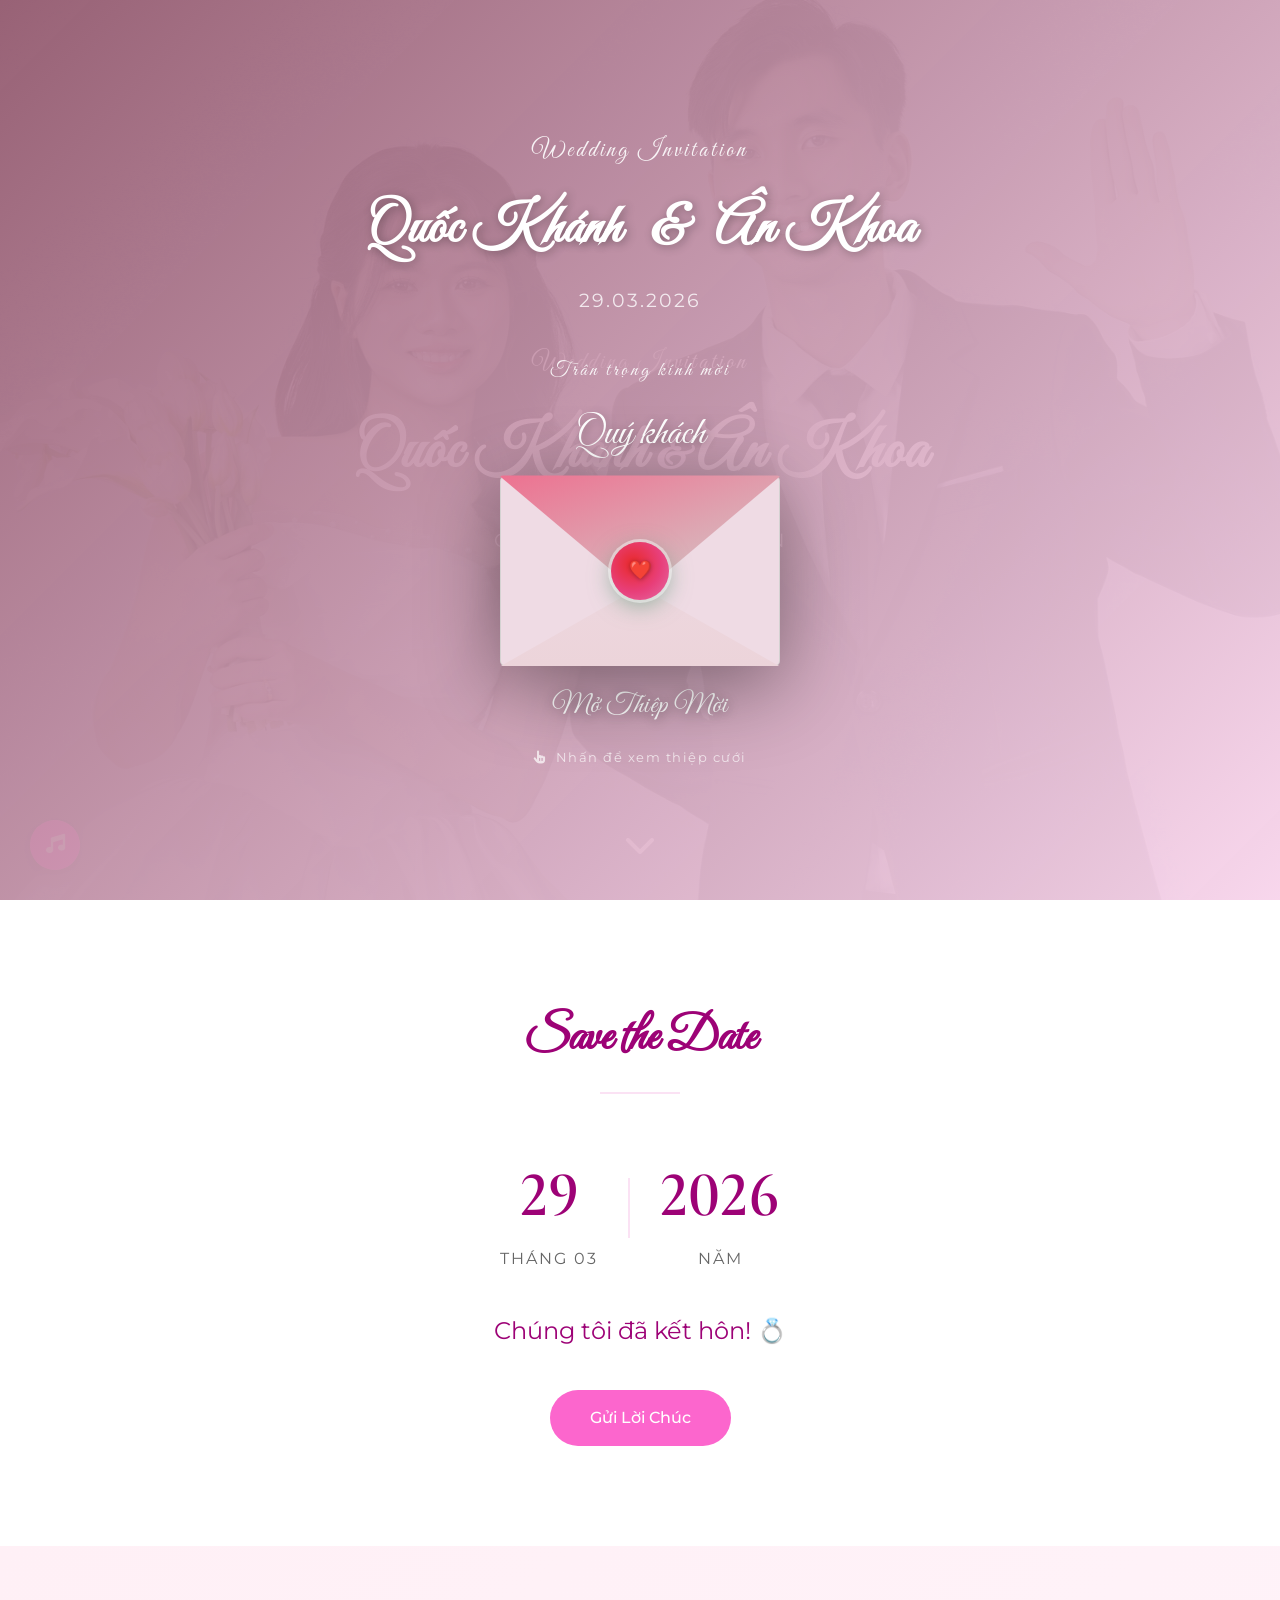
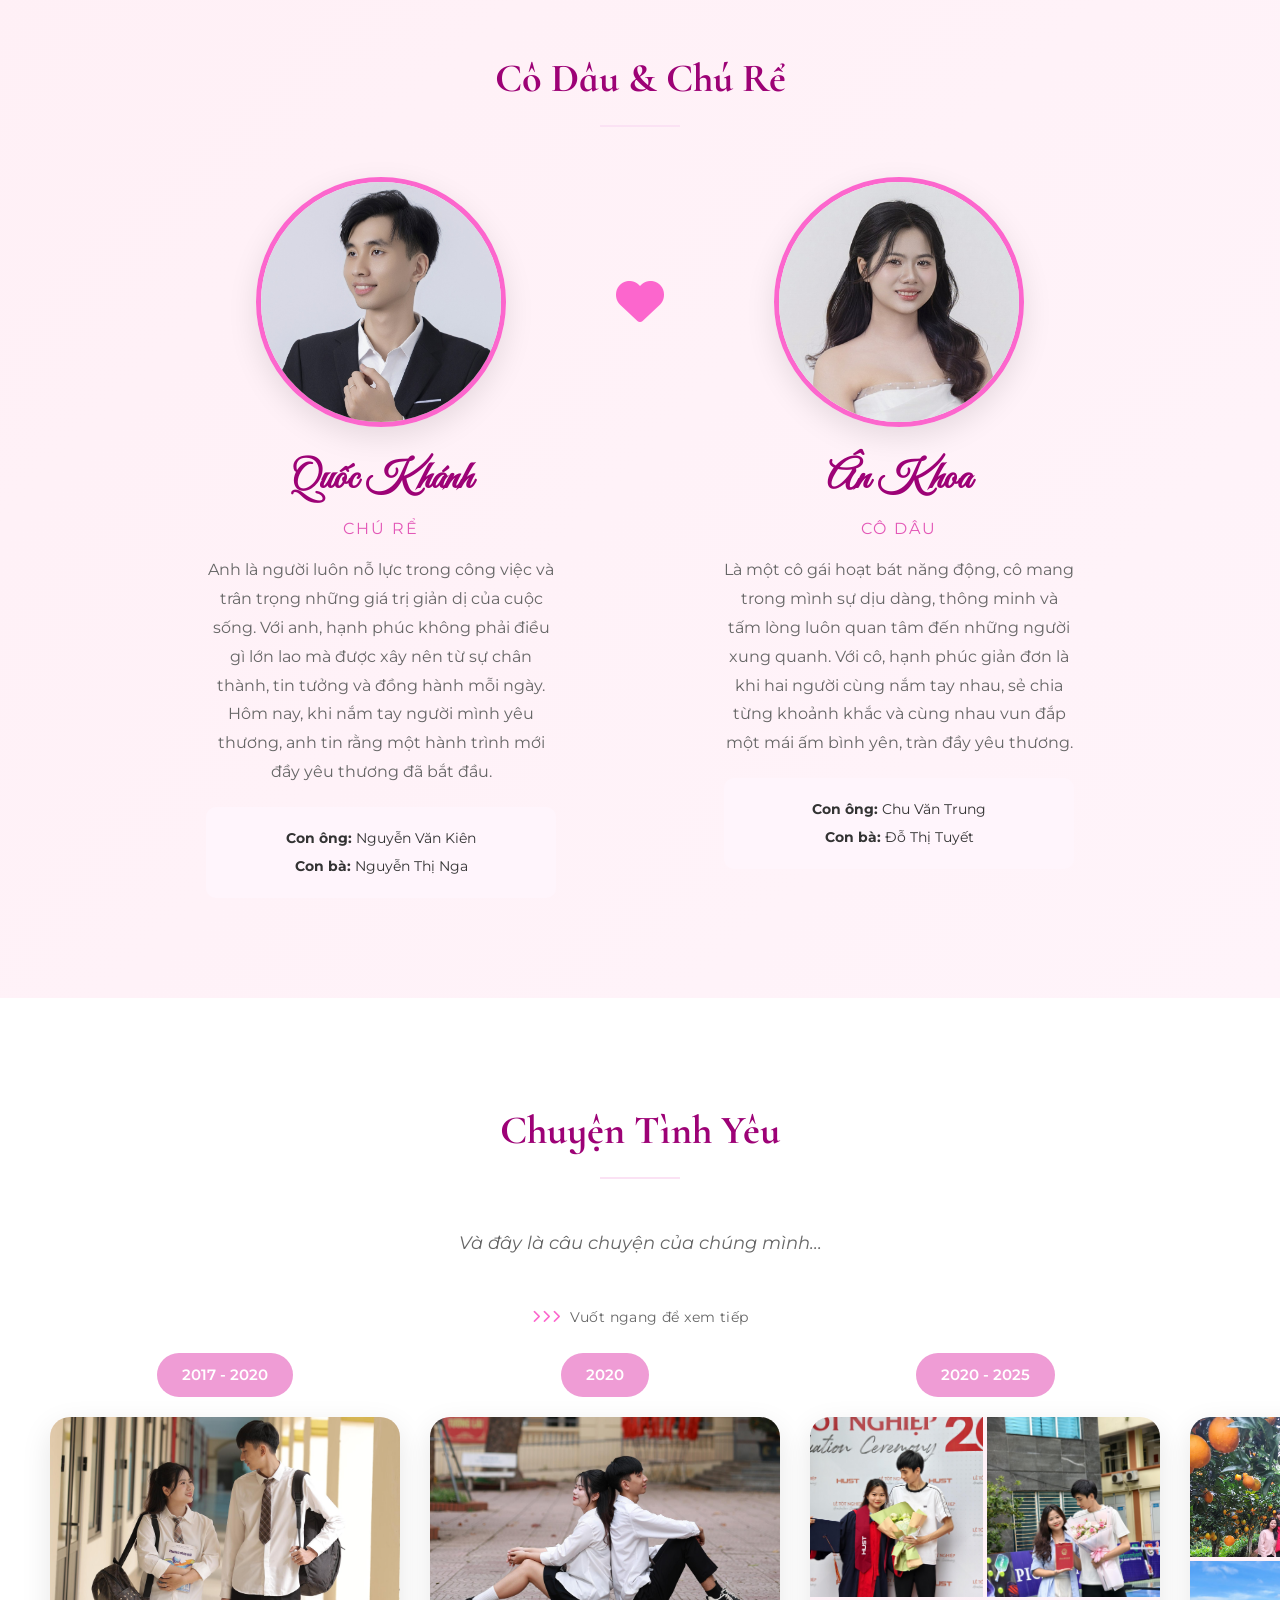
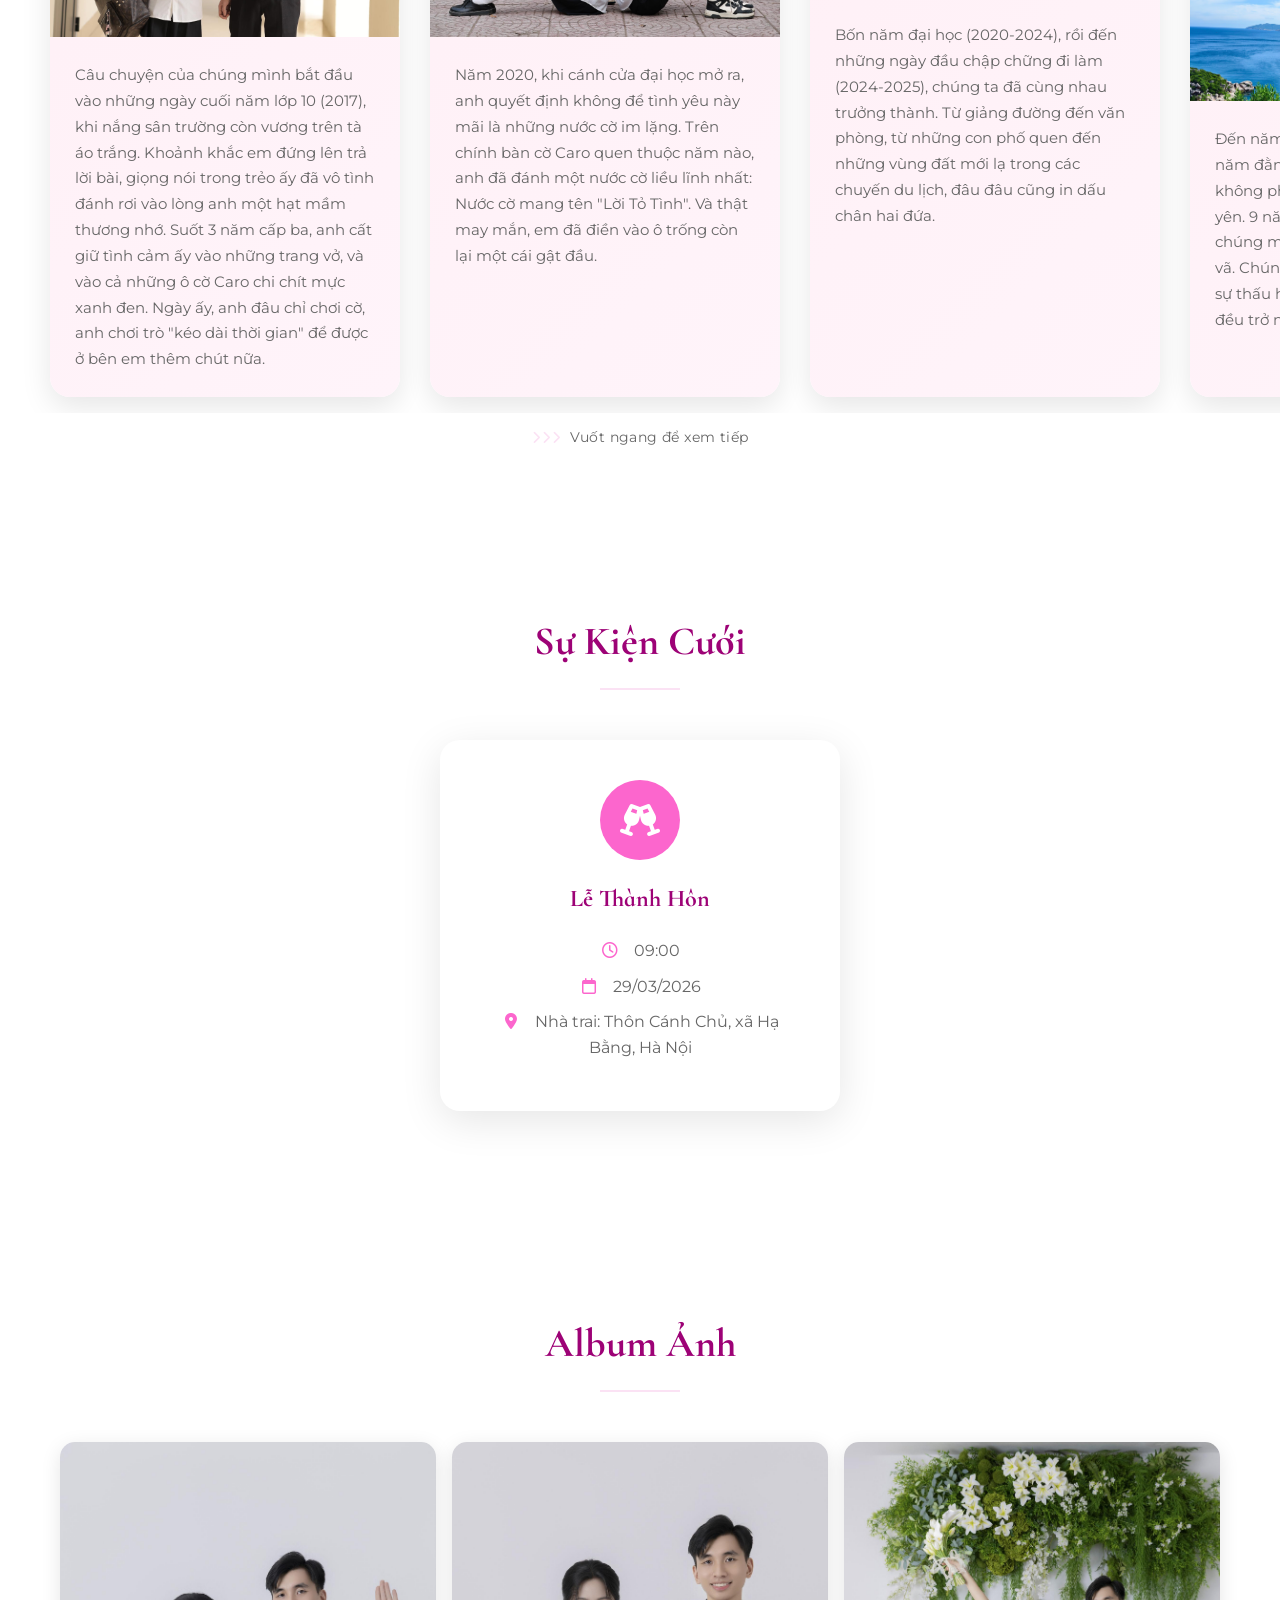
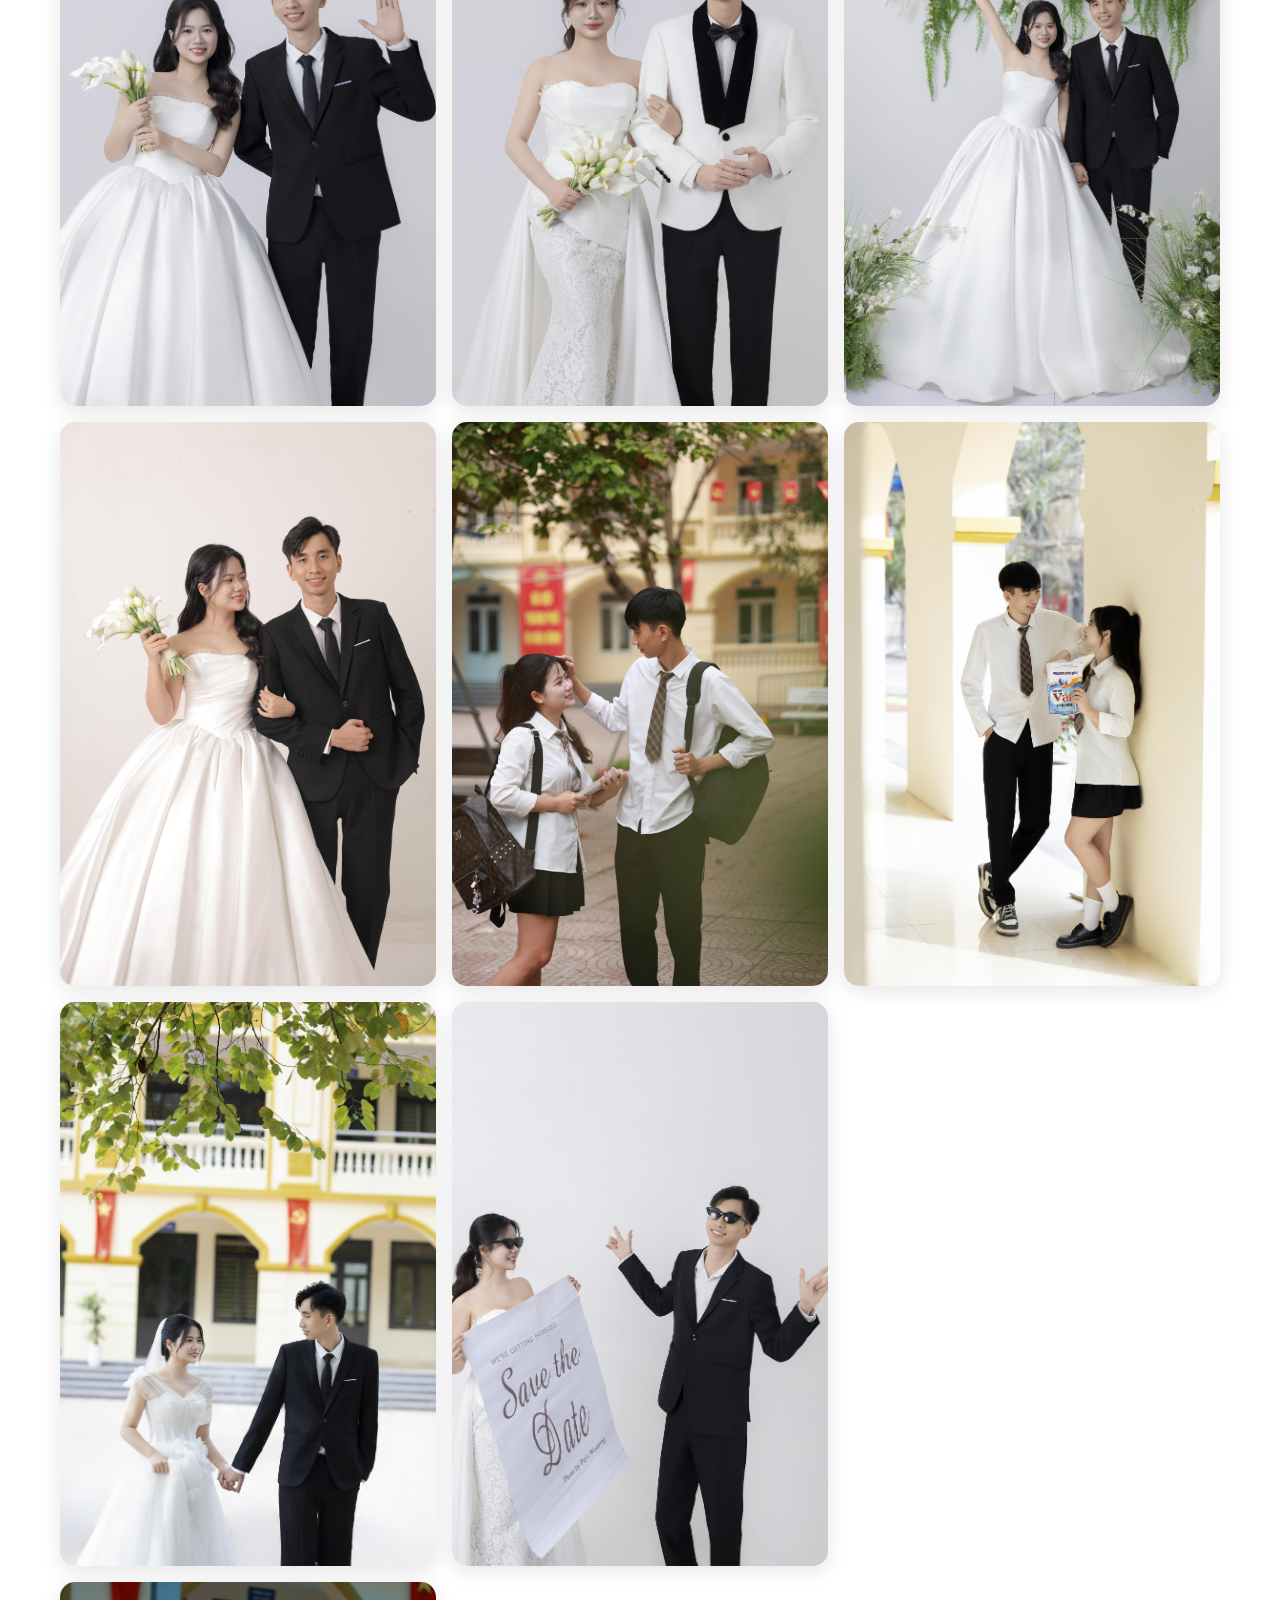
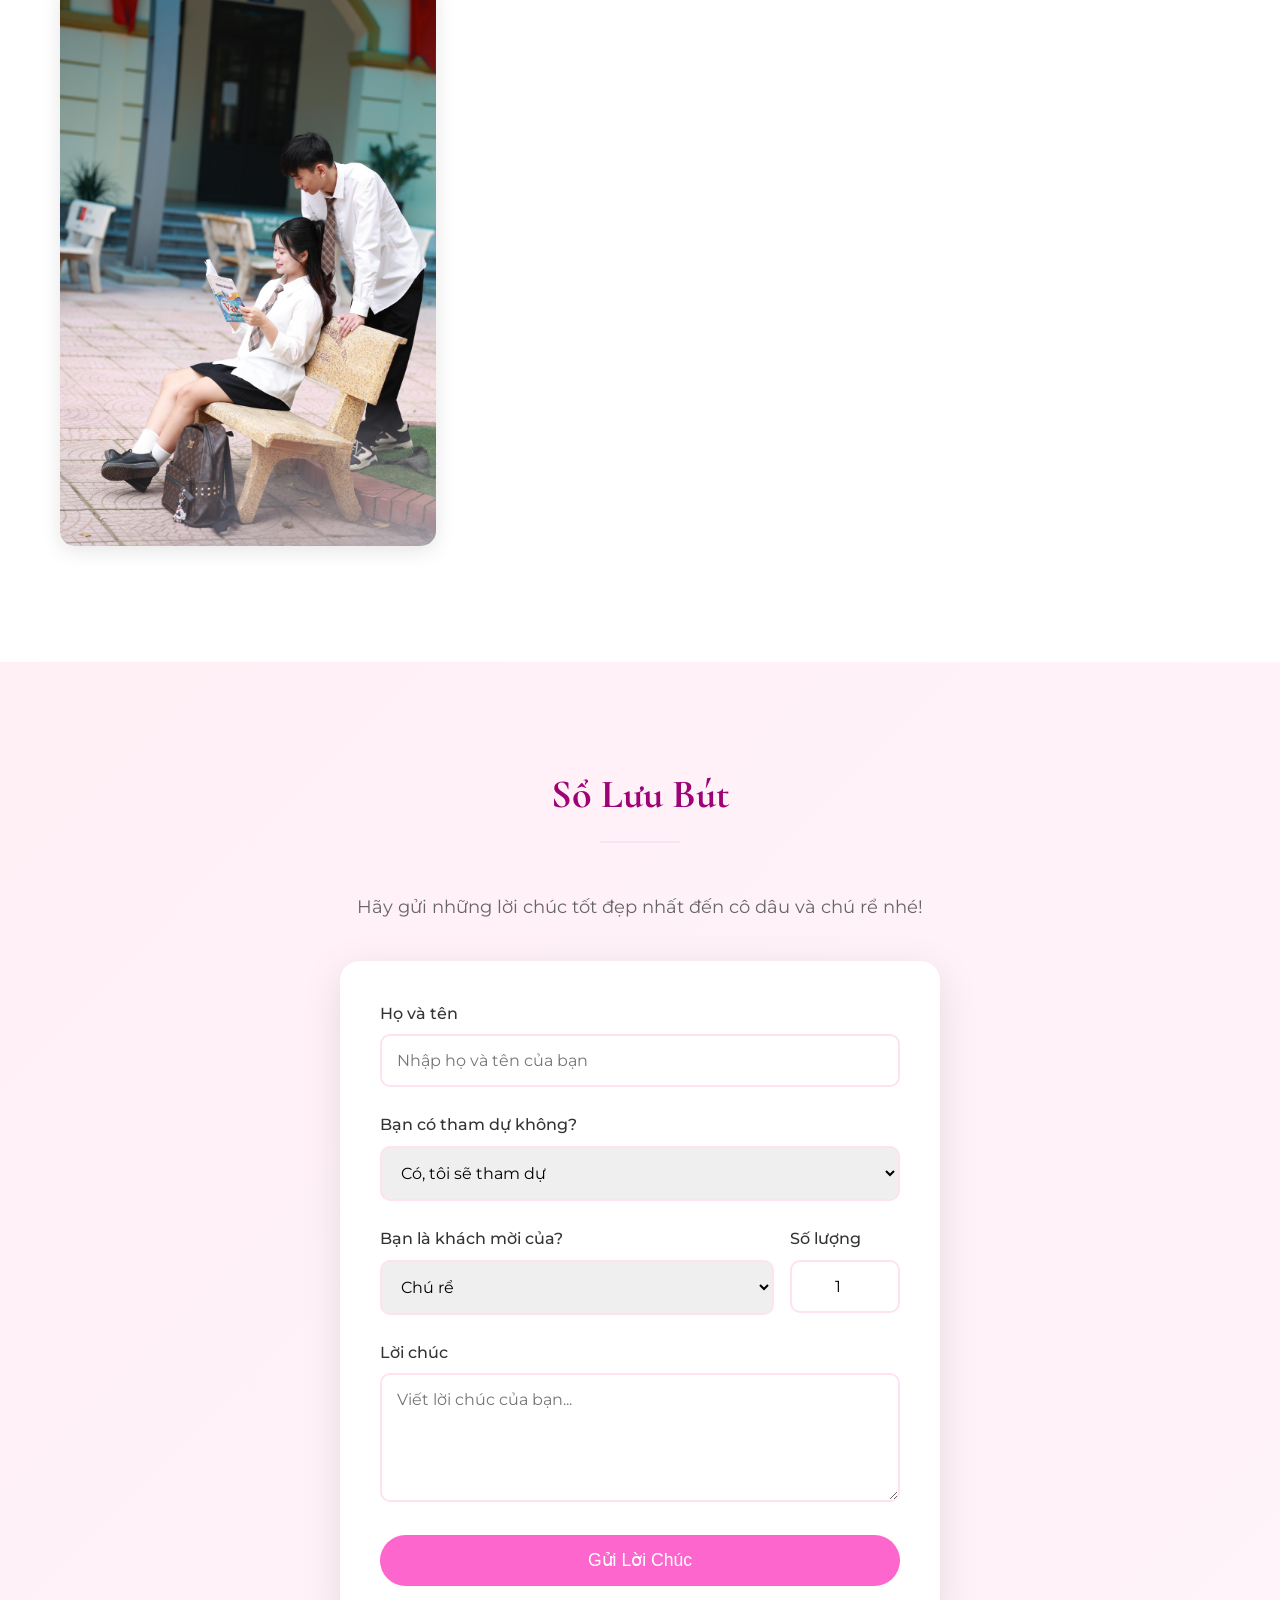
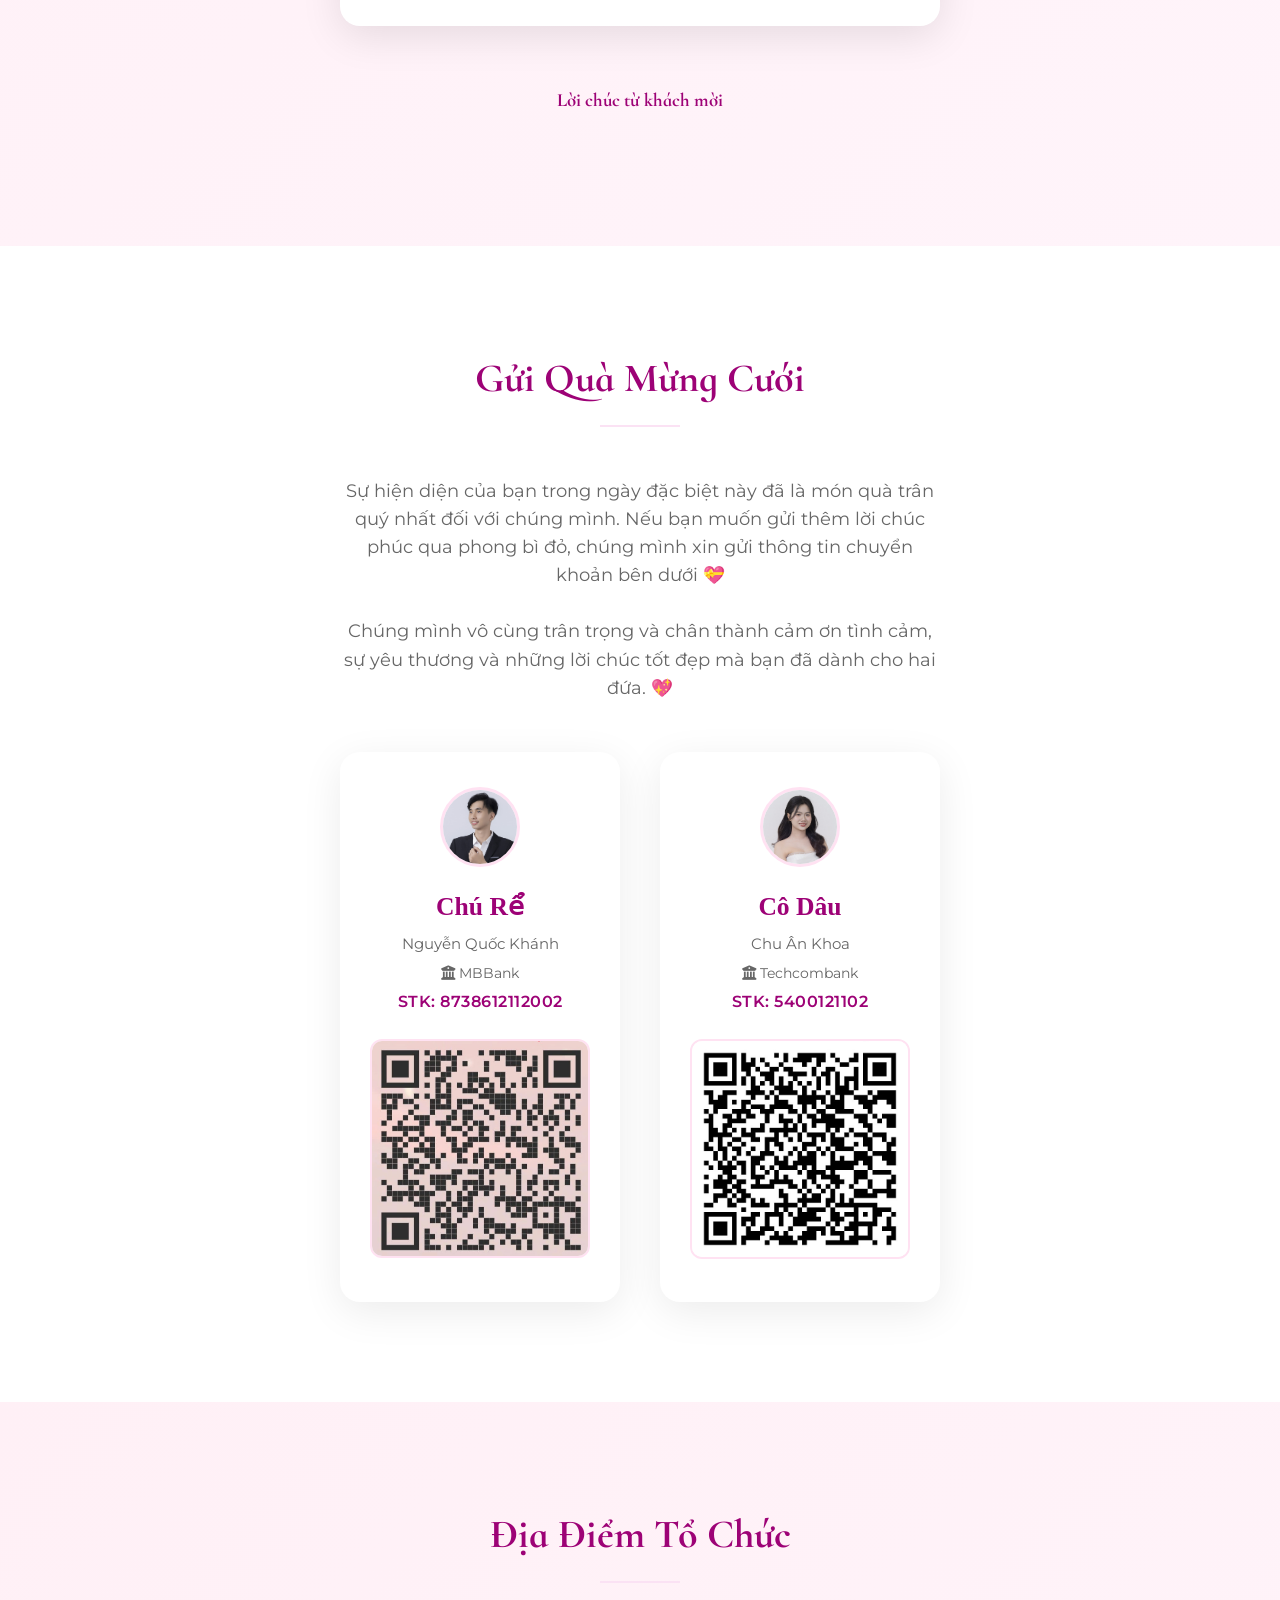
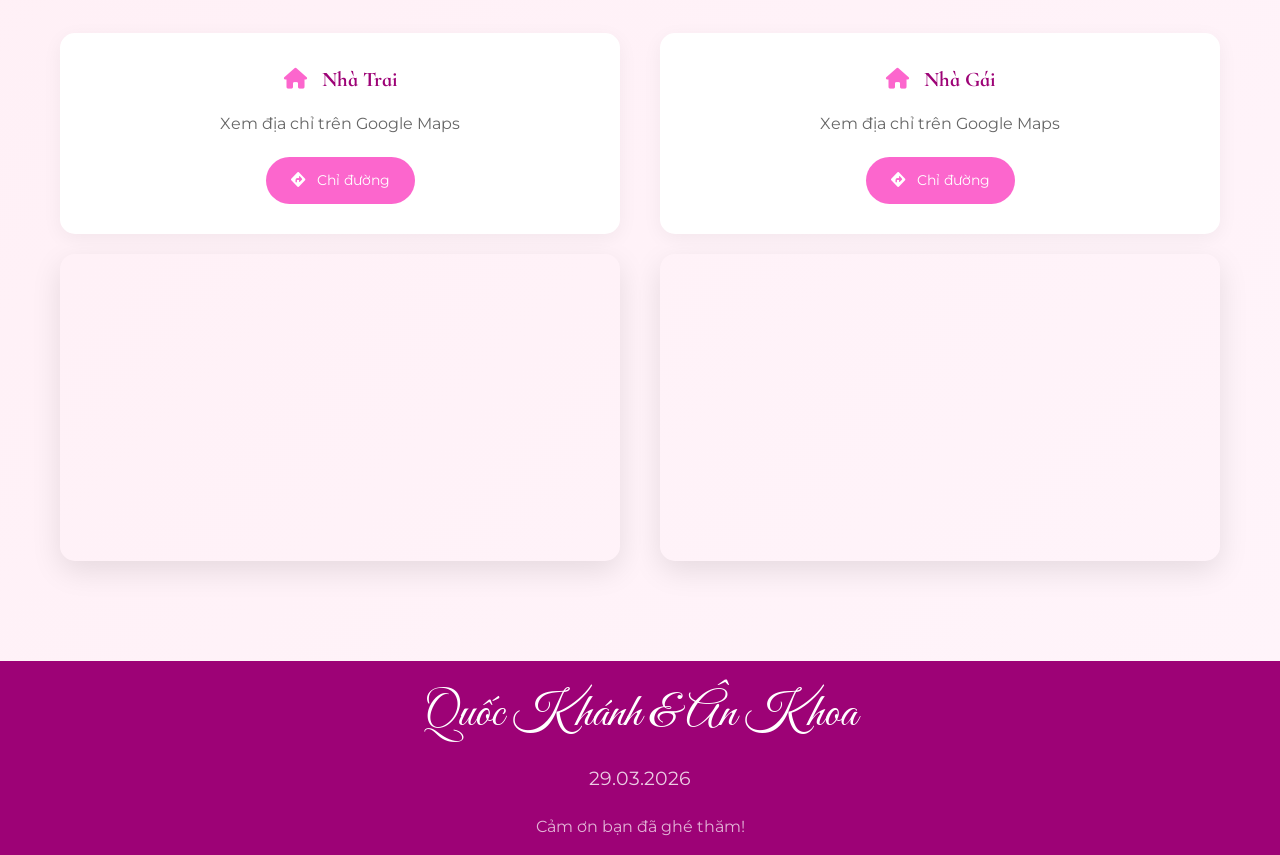
==== commit 1a76fa58: "up" ====
--- a/index.html
+++ b/index.html
@@ -6,7 +6,7 @@
     <title>Quốc Khánh & Ân Khoa - Wedding Invitation</title>
     
     <!-- SEO Meta Tags -->
-    <meta name="description" content="Chúng mình sắp kết hôn! Hãy cùng chúng mình chia sẻ niềm vui trong ngày trọng đại - 09/03/2026">
+    <meta name="description" content="Chúng mình sắp kết hôn! Hãy cùng chúng mình chia sẻ niềm vui trong ngày trọng đại - 29/03/2026">
     <meta name="keywords" content="wedding, thiệp cưới, Quốc Khánh, Ân Khoa">
     <meta name="author" content="Quốc Khánh & Ân Khoa">
     
@@ -14,7 +14,7 @@
     <meta property="og:type" content="website">
     <meta property="og:url" content="https://virtuesky.github.io/DucKhoaWedding/">
     <meta property="og:title" content="Quốc Khánh & Ân Khoa - Wedding Invitation">
-    <meta property="og:description" content="Chúng tôi sắp kết hôn! Hãy cùng chúng tôi chia sẻ niềm vui trong ngày trọng đại - 09/03/2026">
+    <meta property="og:description" content="Chúng tôi sắp kết hôn! Hãy cùng chúng tôi chia sẻ niềm vui trong ngày trọng đại - 29/03/2026">
     <meta property="og:image" content="AbumAnhCuoi_Compress/1.jpg">
     <meta property="og:image:secure_url" content="AbumAnhCuoi_Compress/1.jpg">
     <meta property="og:image:type" content="image/jpeg">
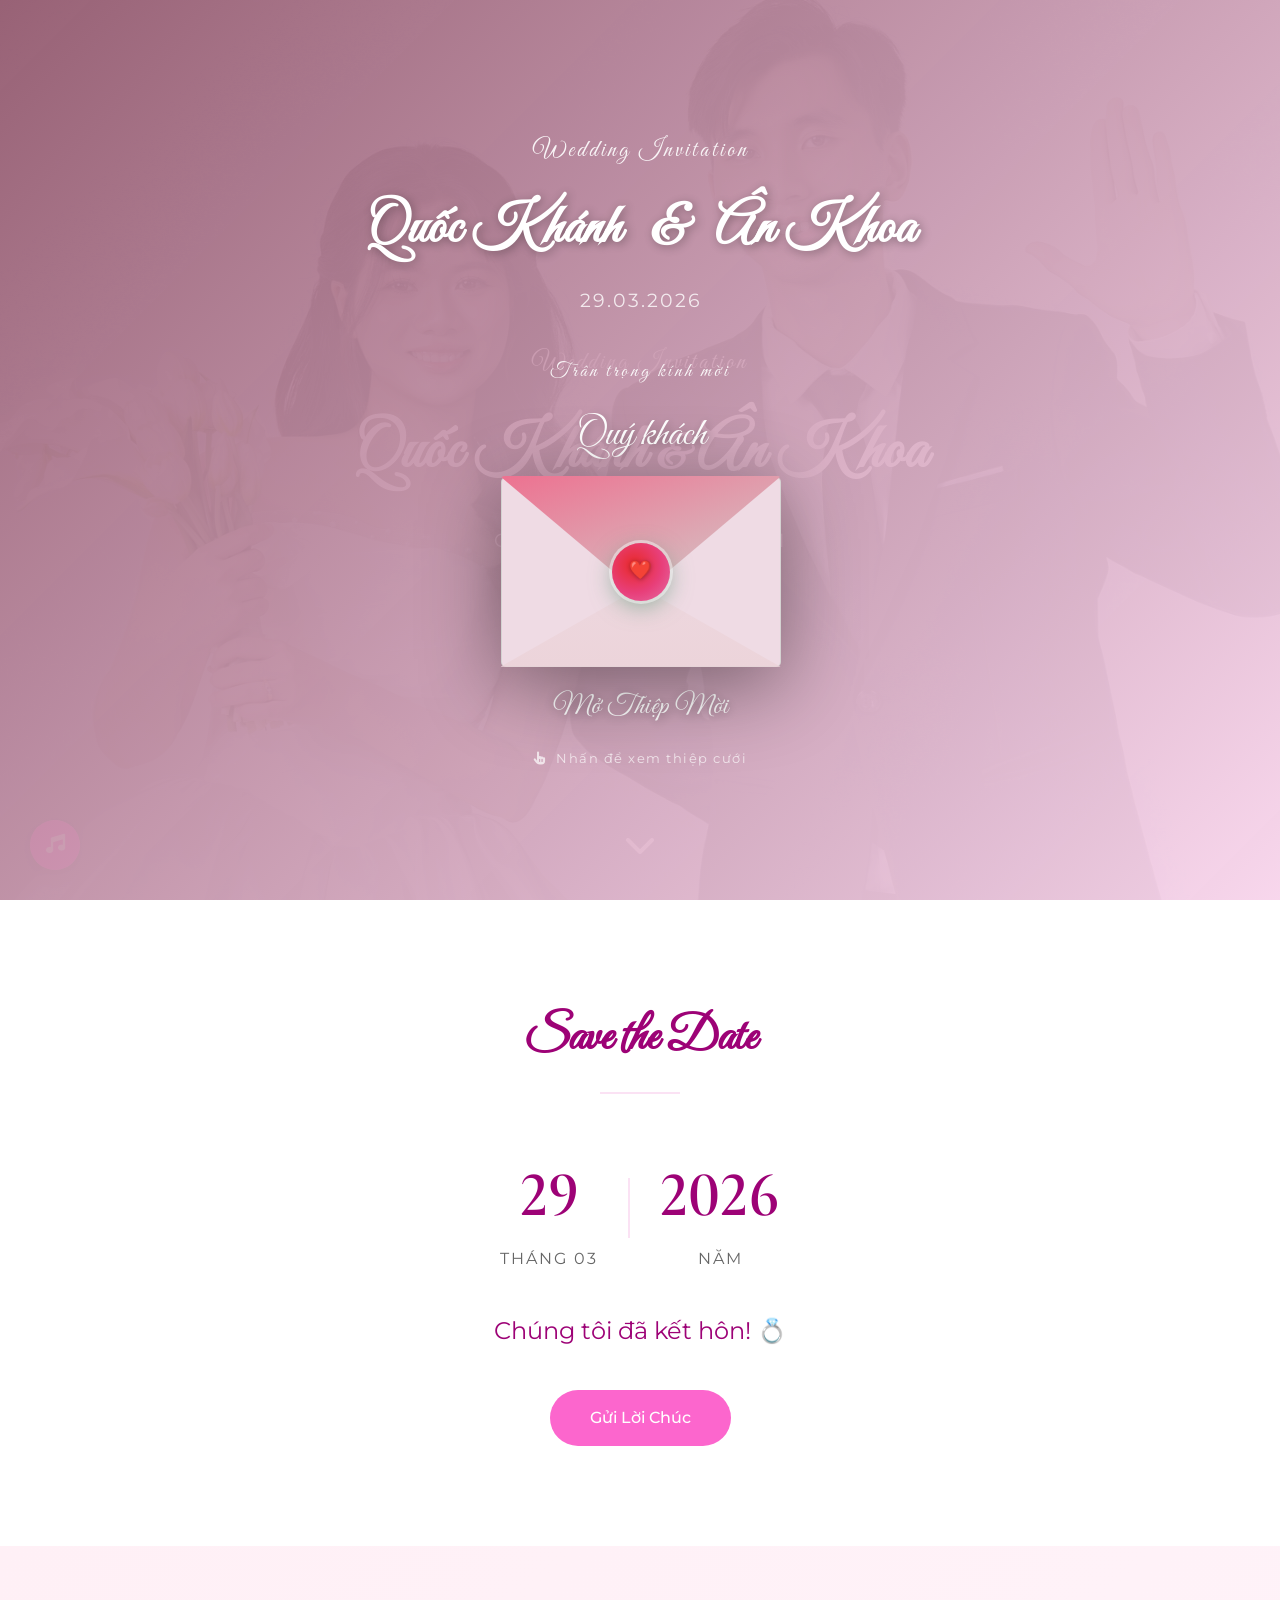
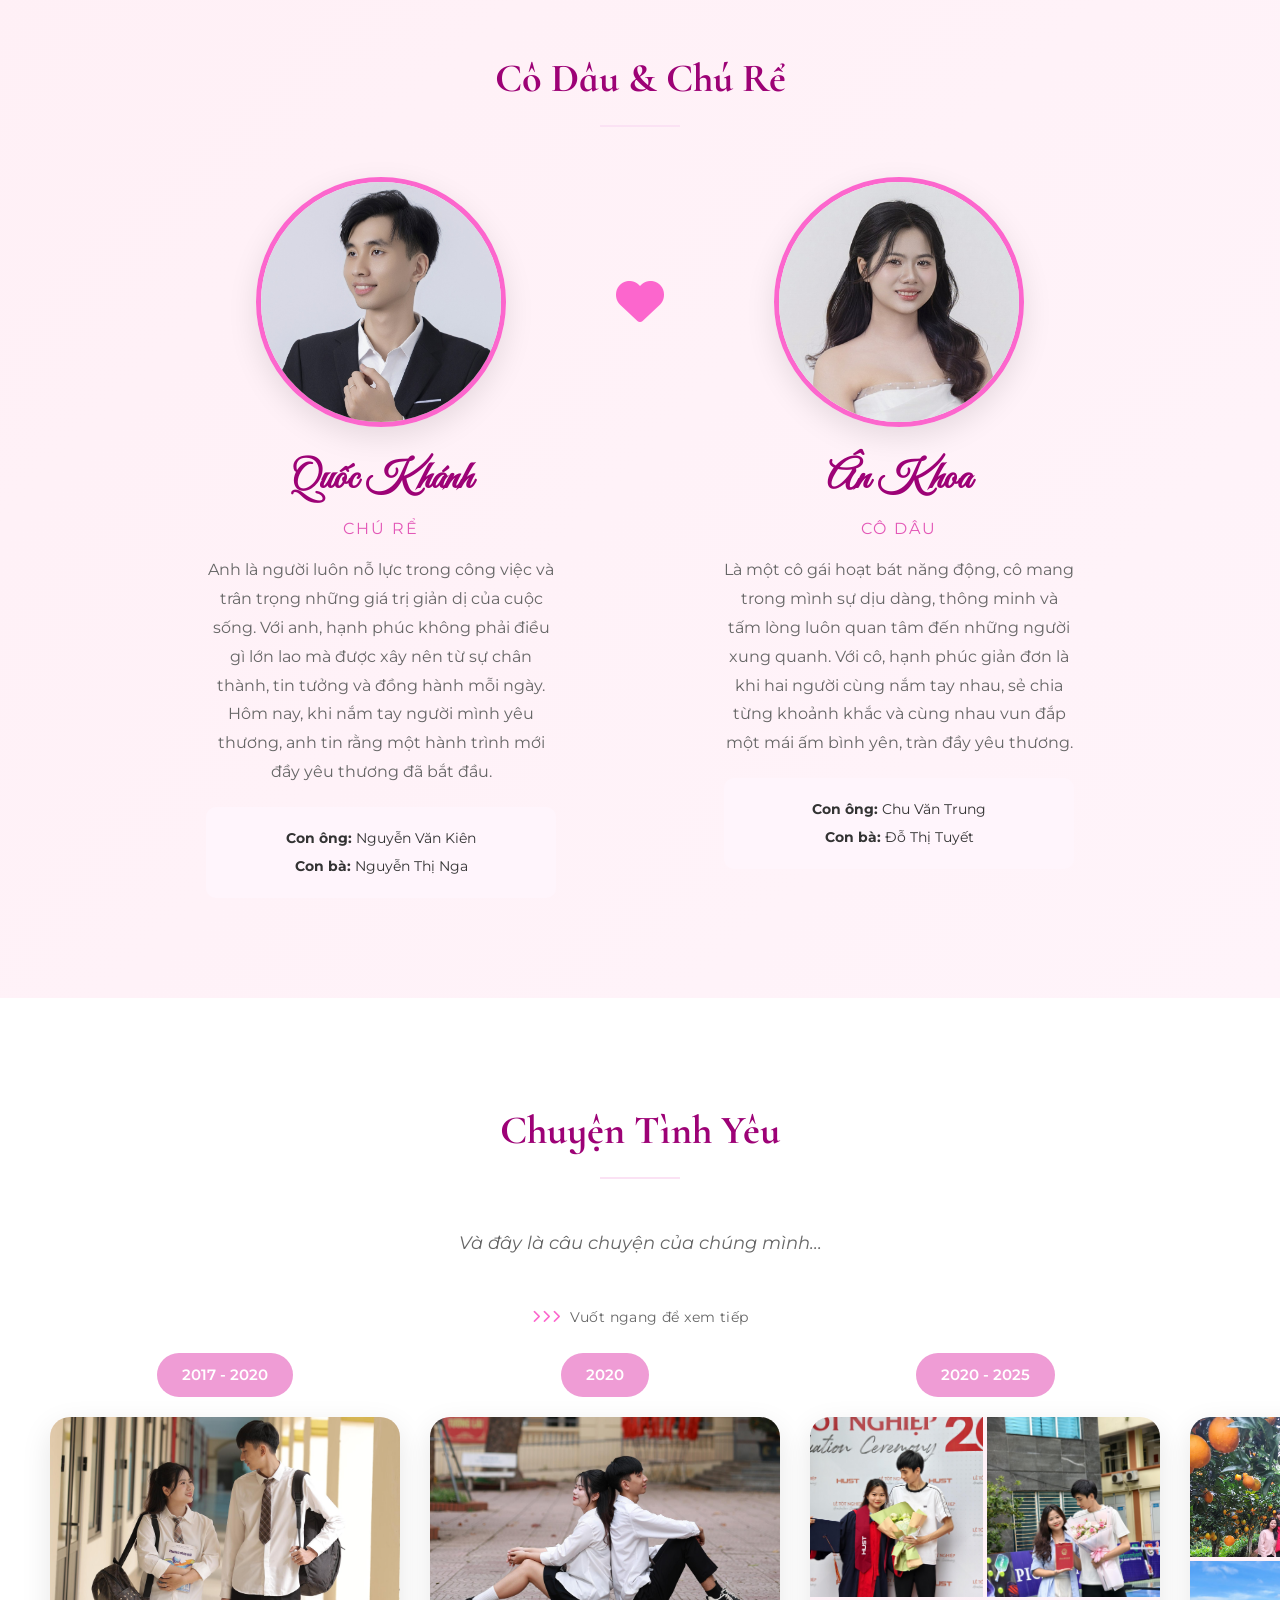
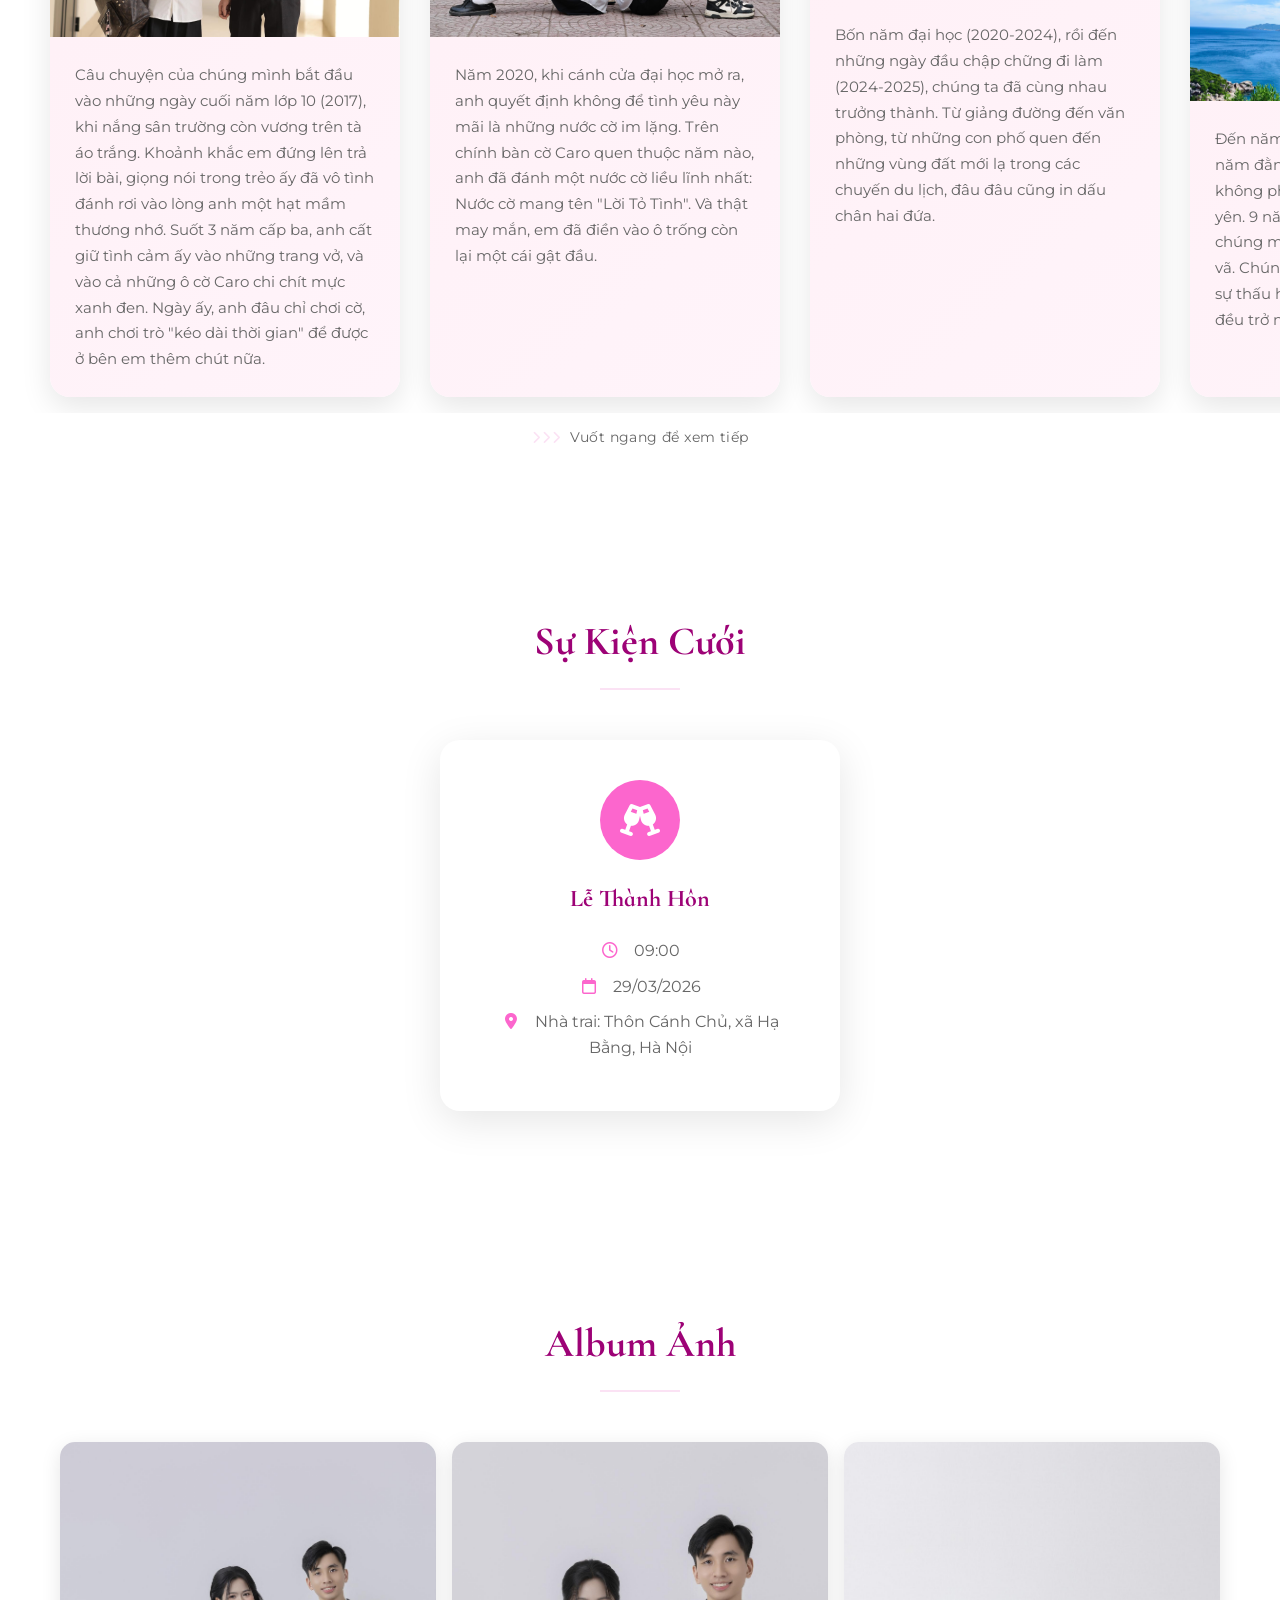
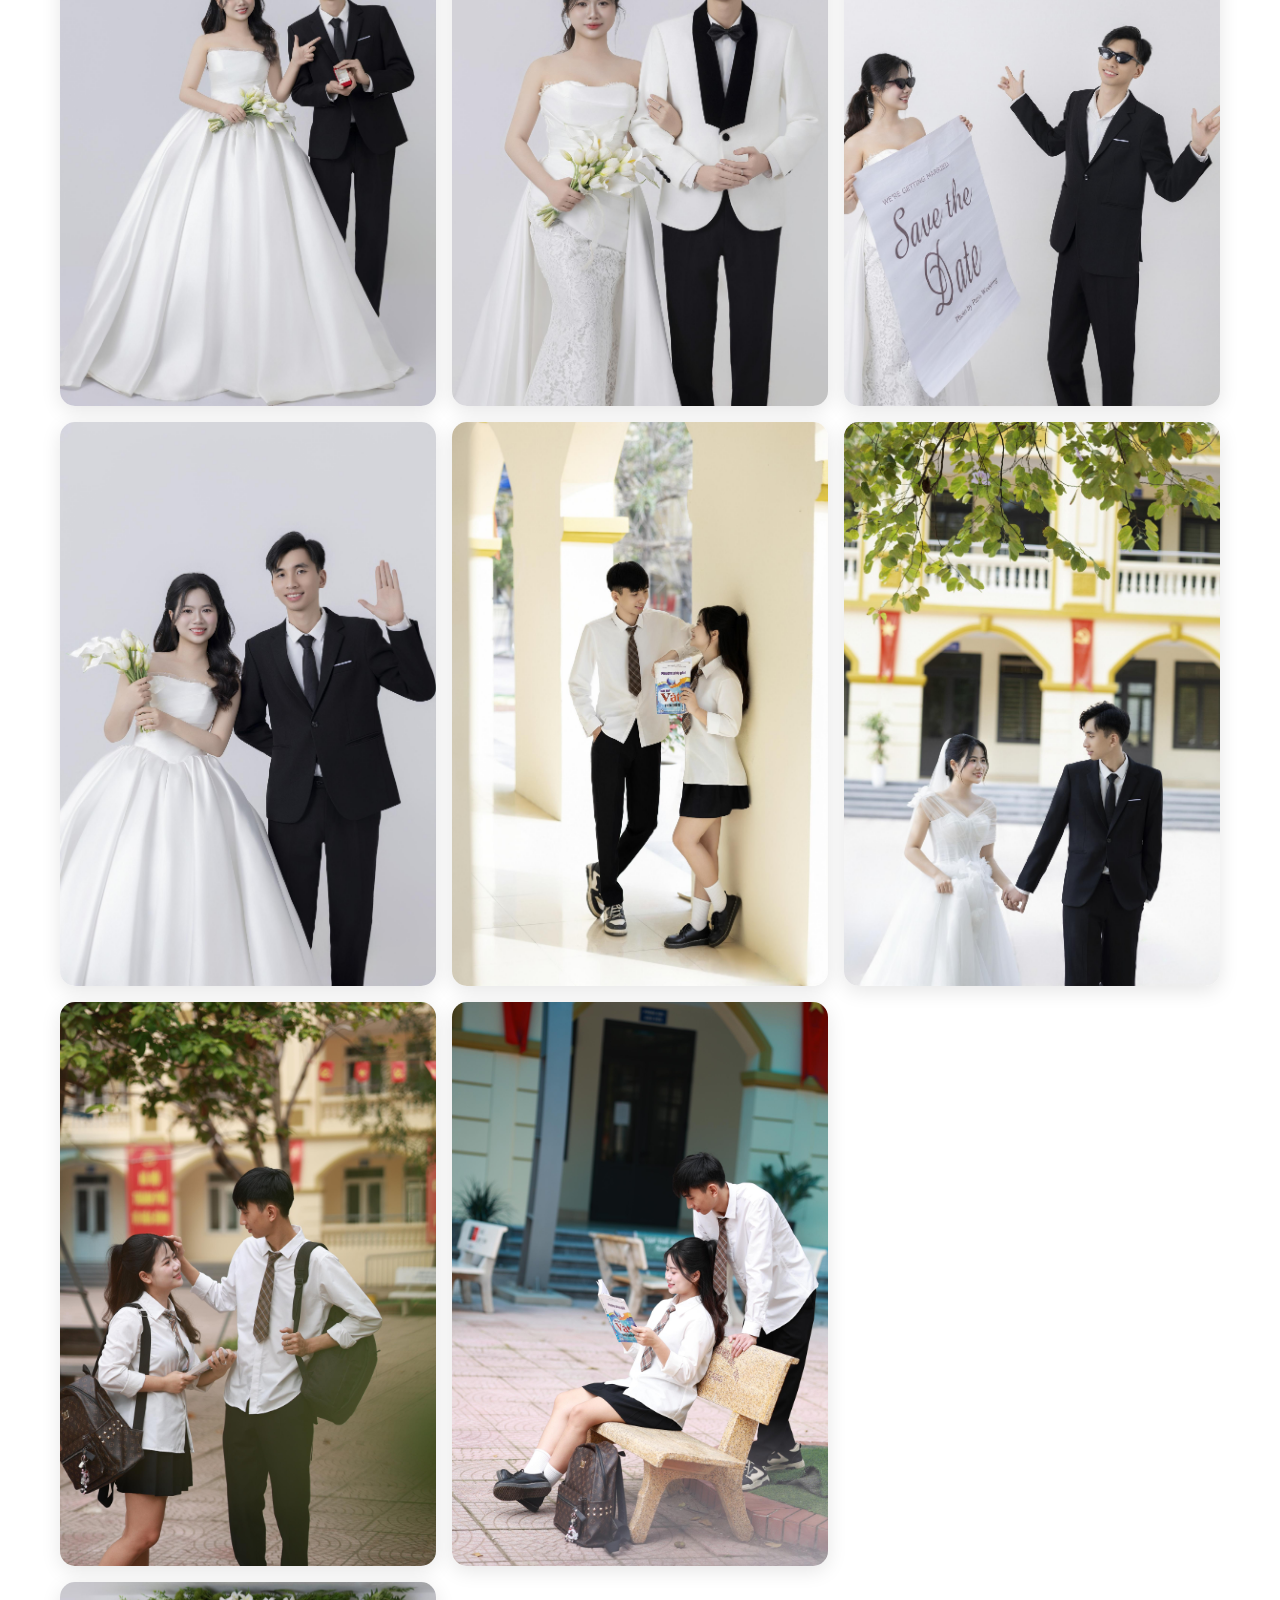
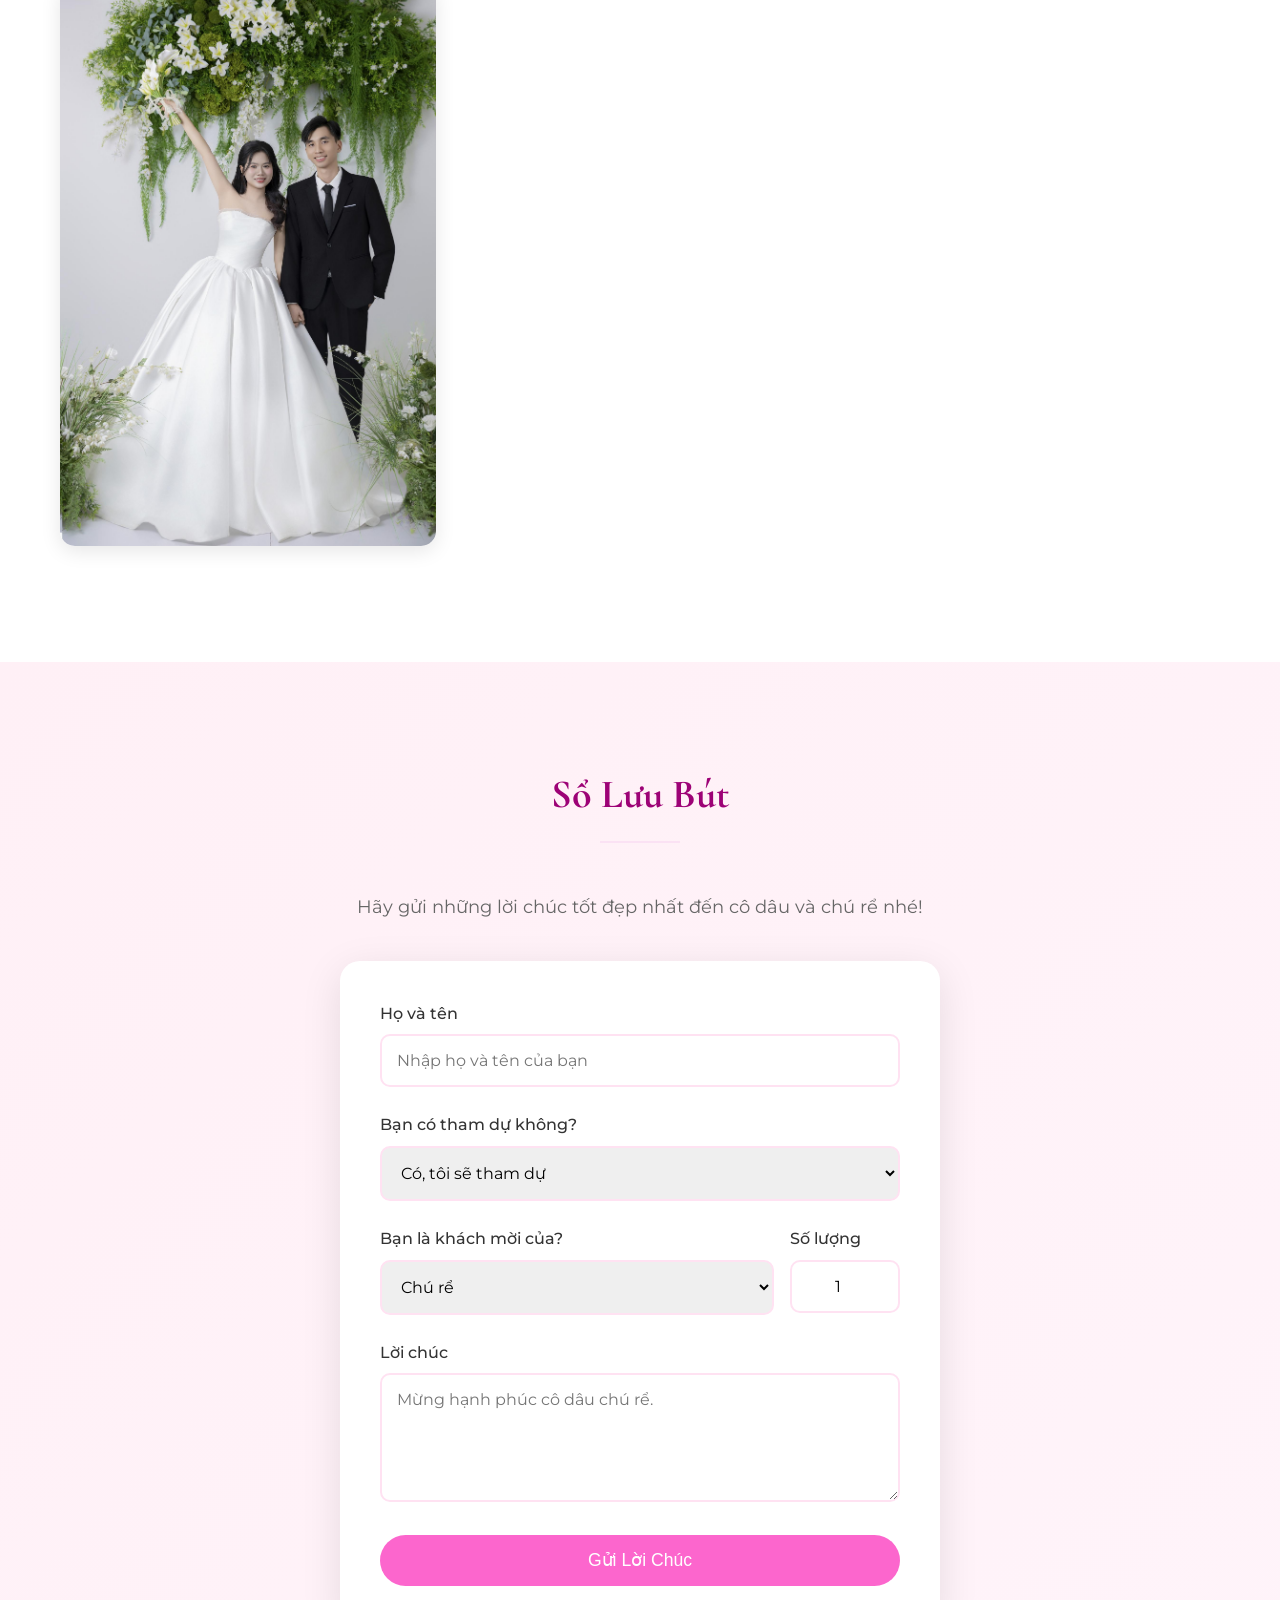
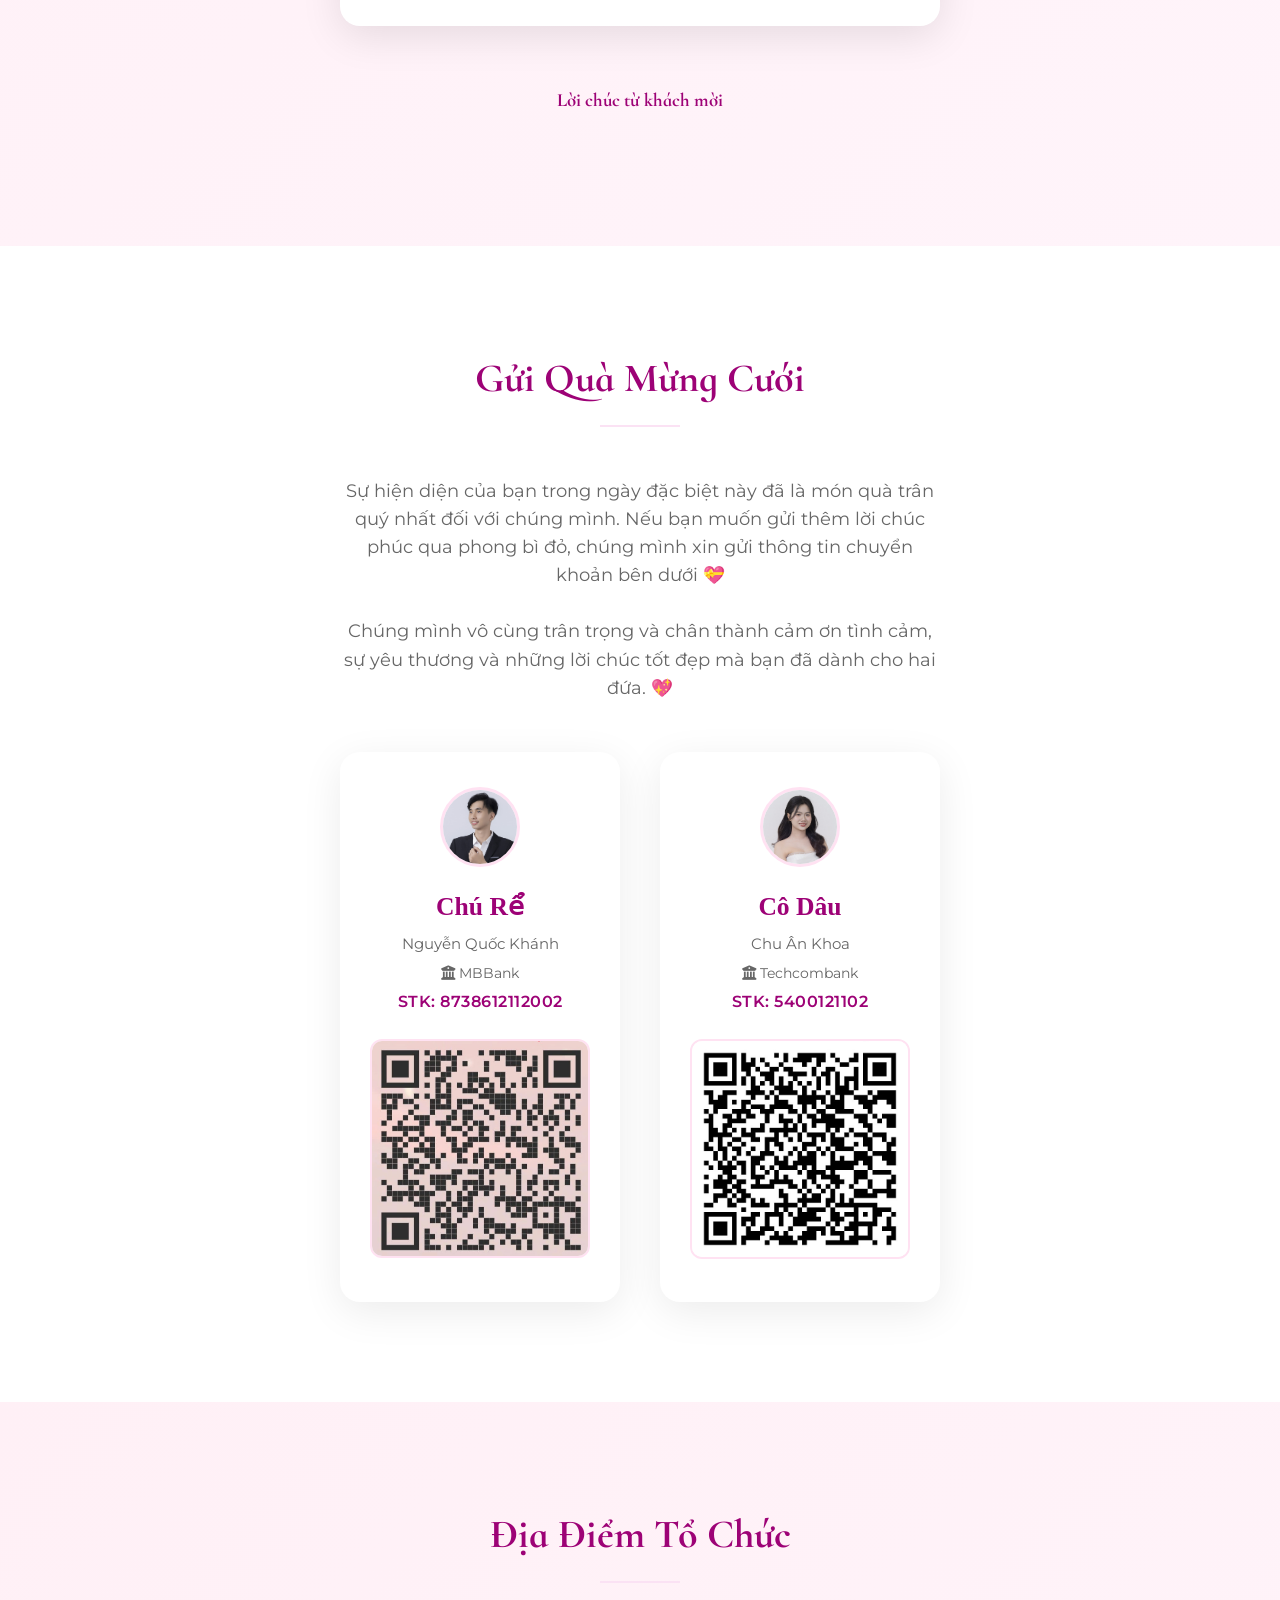
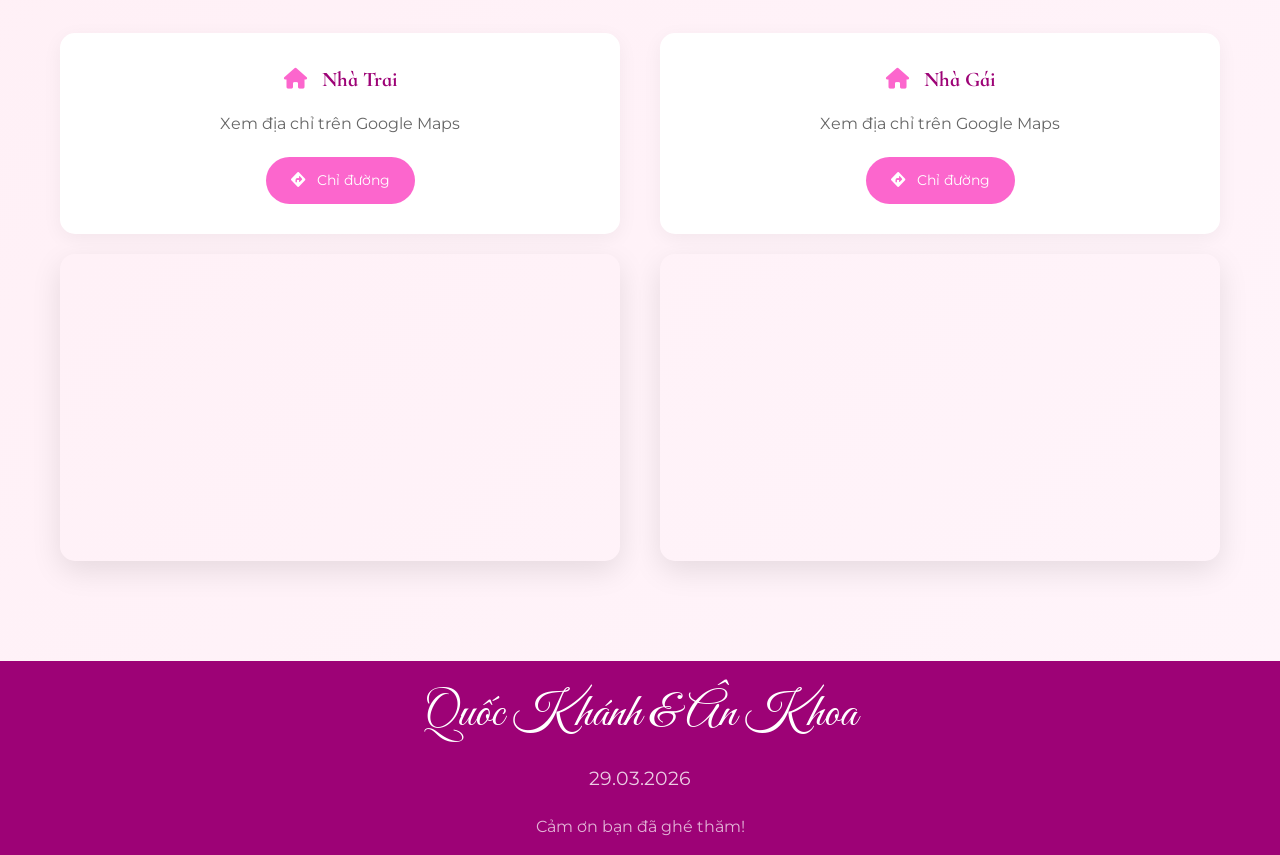
==== commit 2f3ef46f: "update" ====
--- a/index.html
+++ b/index.html
@@ -41,6 +41,7 @@
 <body>
     <!-- Welcome Screen (để bypass autoplay policy) -->
     <div class="welcome-screen" id="welcomeScreen">
+        <div id="petalBurst" class="petal-burst"></div>
         <div class="welcome-content">
             <p class="welcome-text">Wedding Invitation</p>
             <h1 class="welcome-names">
@@ -428,7 +429,7 @@
                 </div>
                 <div class="form-group">
                     <label for="message">Lời chúc</label>
-                    <textarea id="message" name="message" rows="5" required placeholder="Viết lời chúc của bạn..."></textarea>
+                    <textarea id="message" name="message" rows="5" placeholder="Mừng hạnh phúc cô dâu chú rể."></textarea>
                 </div>
                 <button type="submit" class="btn-submit">
                     <span class="btn-text">Gửi Lời Chúc</span>
--- a/styles.css
+++ b/styles.css
@@ -2399,4 +2399,143 @@
     margin-bottom: 10px;
     text-shadow: 2px 2px 10px rgba(0, 0, 0, 0.3);
     white-space: nowrap;
-}+}
+
+/* =========================
+   WELCOME SCREEN
+========================= */
+
+#welcomeScreen.hidden {
+  opacity: 0;
+  visibility: hidden;
+  pointer-events: none;
+}
+
+/* card giữa */
+#welcomeScreen .welcome-content {
+  position: relative;
+  z-index: 3;
+  transform: scale(1) translateY(0);
+  opacity: 1;
+  filter: blur(0);
+  transition:
+    transform 1.15s cubic-bezier(.22, 1, .36, 1),
+    opacity 0.85s ease,
+    filter 0.85s ease;
+  will-change: transform, opacity, filter;
+}
+
+/* khi bắt đầu mở */
+#welcomeScreen.opening .welcome-content {
+  transform: scale(0.92) translateY(-18px);
+  opacity: 0;
+  filter: blur(6px);
+}
+
+/* lớp sáng lan ra */
+#welcomeScreen::after {
+  content: "";
+  position: absolute;
+  inset: 0;
+  background: radial-gradient(circle, rgba(255,255,255,0.0) 0%, rgba(255,255,255,0.0) 35%, rgba(255,255,255,0.35) 70%, rgba(255,255,255,0.0) 100%);
+  transform: scale(0.7);
+  opacity: 0;
+  transition: transform 1s ease, opacity 0.8s ease;
+  z-index: 2;
+}
+
+#welcomeScreen.opening::after {
+  transform: scale(1.35);
+  opacity: 1;
+}
+
+/* =========================
+   PETAL BURST
+========================= */
+.petal-burst {
+  position: fixed;
+  inset: 0;
+  pointer-events: none;
+  z-index: 999;
+  overflow: hidden;
+}
+
+.petal {
+  position: absolute;
+  left: 0;
+  top: 0;
+  width: 18px;
+  height: 26px;
+  opacity: 0;
+  will-change: transform, opacity;
+  transform: translate3d(-9999px, -9999px, 0) rotate(0deg) scale(1);
+  transform-origin: 50% 45%;
+  border-radius: 72% 0 72% 0;
+  background: linear-gradient(180deg, #ffe3ef 0%, #f7b2cb 52%, #e88bb0 100%);
+  /* box-shadow:
+    inset 0 1px 0 rgba(255,255,255,0.75),
+    inset -1px -2px 5px rgba(197, 83, 132, 0.14),
+    0 8px 16px rgba(232, 139, 176, 0.18);
+  filter: saturate(1.02); */
+}
+
+.petal::before {
+  content: "";
+  position: absolute;
+  inset: 14% 20% 50% 20%;
+  border-radius: 999px;
+  background: rgba(255,255,255,0.28);
+  filter: blur(1px);
+}
+
+.petal::after {
+  content: "";
+  position: absolute;
+  left: 49%;
+  top: 16%;
+  width: 1px;
+  height: 58%;
+  transform: translateX(-50%);
+  background: linear-gradient(
+    to bottom,
+    rgba(255,255,255,0.0),
+    rgba(255,255,255,0.30),
+    rgba(255,255,255,0.0)
+  );
+  opacity: 0.65;
+}
+/* nút mở thiệp đẹp hơn một chút
+#enterBtn {
+  position: relative;
+  overflow: hidden;
+  transition: transform 0.25s ease, box-shadow 0.25s ease;
+}
+
+#enterBtn:hover {
+  transform: translateY(-2px) scale(1.02);
+}
+
+#enterBtn:active {
+  transform: scale(0.98);
+}
+
+#enterBtn::after {
+  content: "";
+  position: absolute;
+  top: 0;
+  left: -130%;
+  width: 90%;
+  height: 100%;
+  background: linear-gradient(90deg, transparent, rgba(255,255,255,0.55), transparent);
+  transform: skewX(-24deg);
+}
+
+#enterBtn:hover::after {
+  animation: btnShine 0.9s ease;
+}
+
+@keyframes btnShine {
+  to {
+    left: 140%;
+  }
+} */
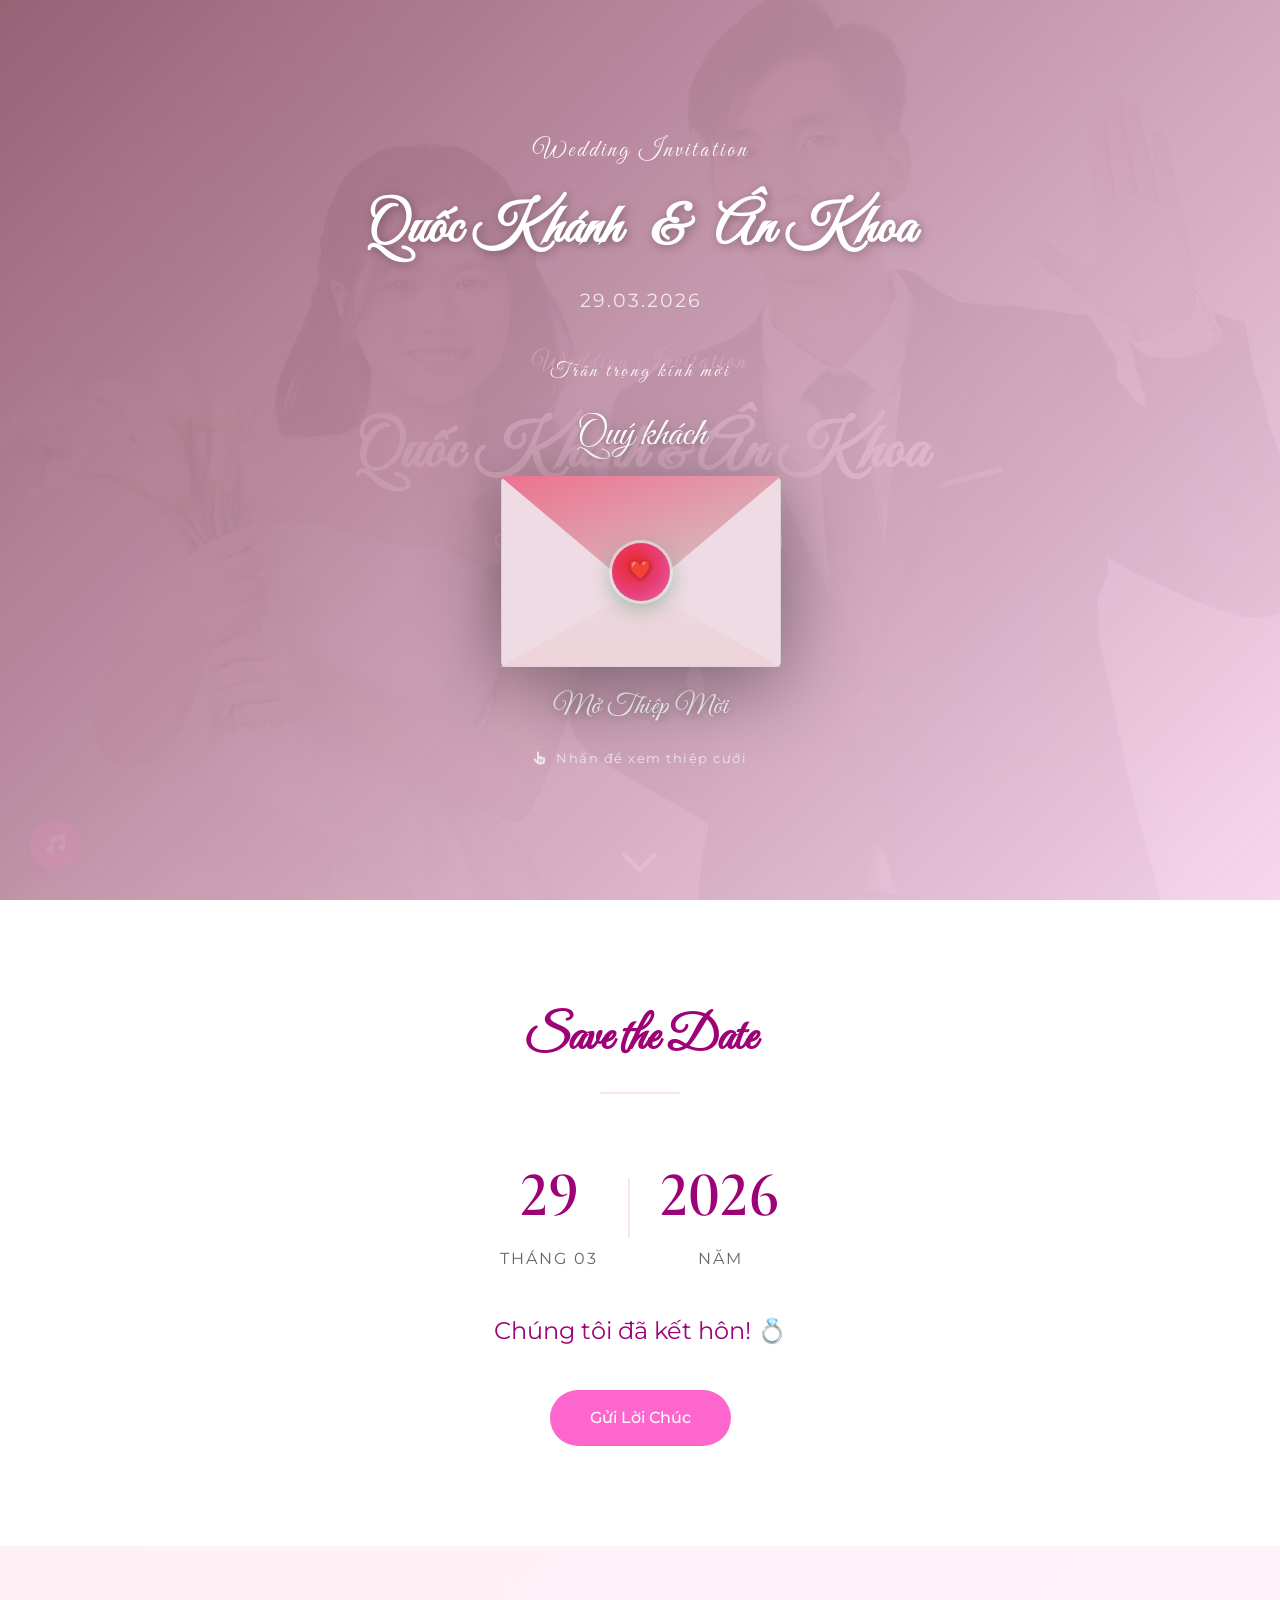
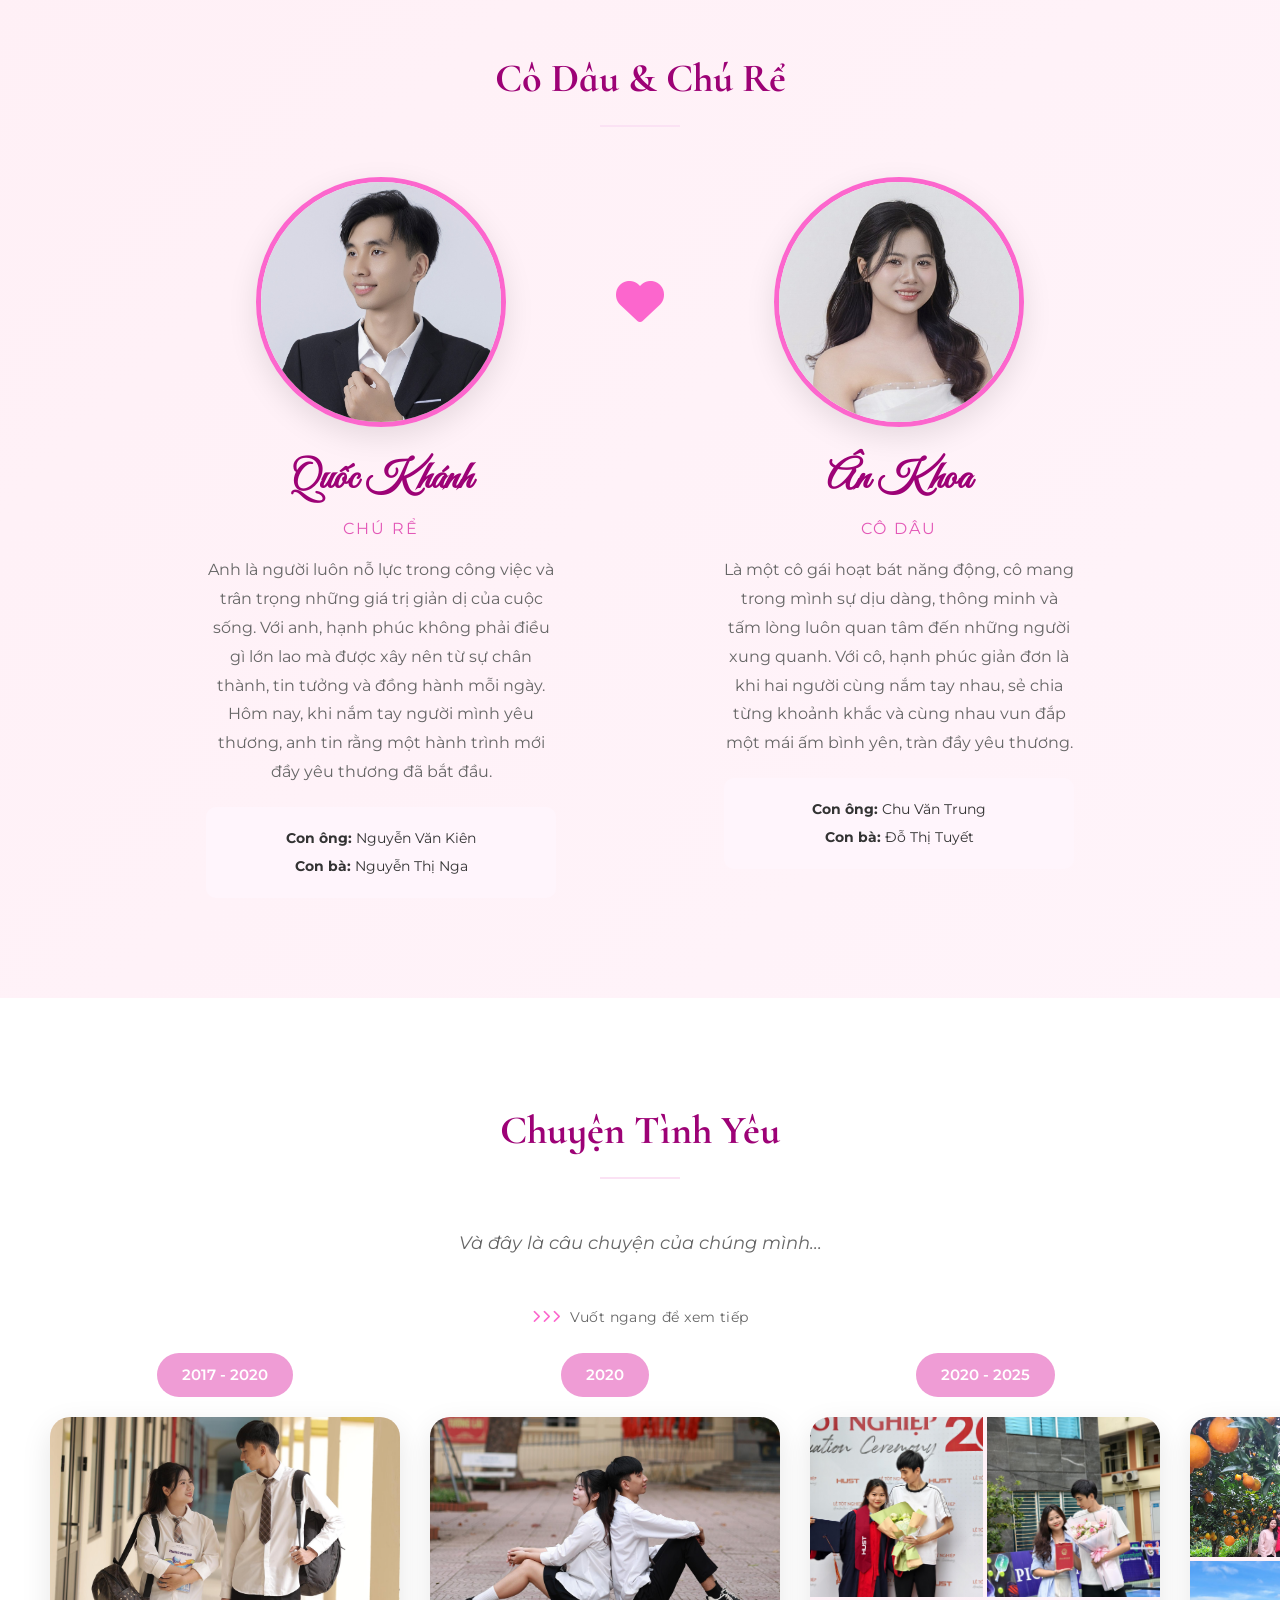
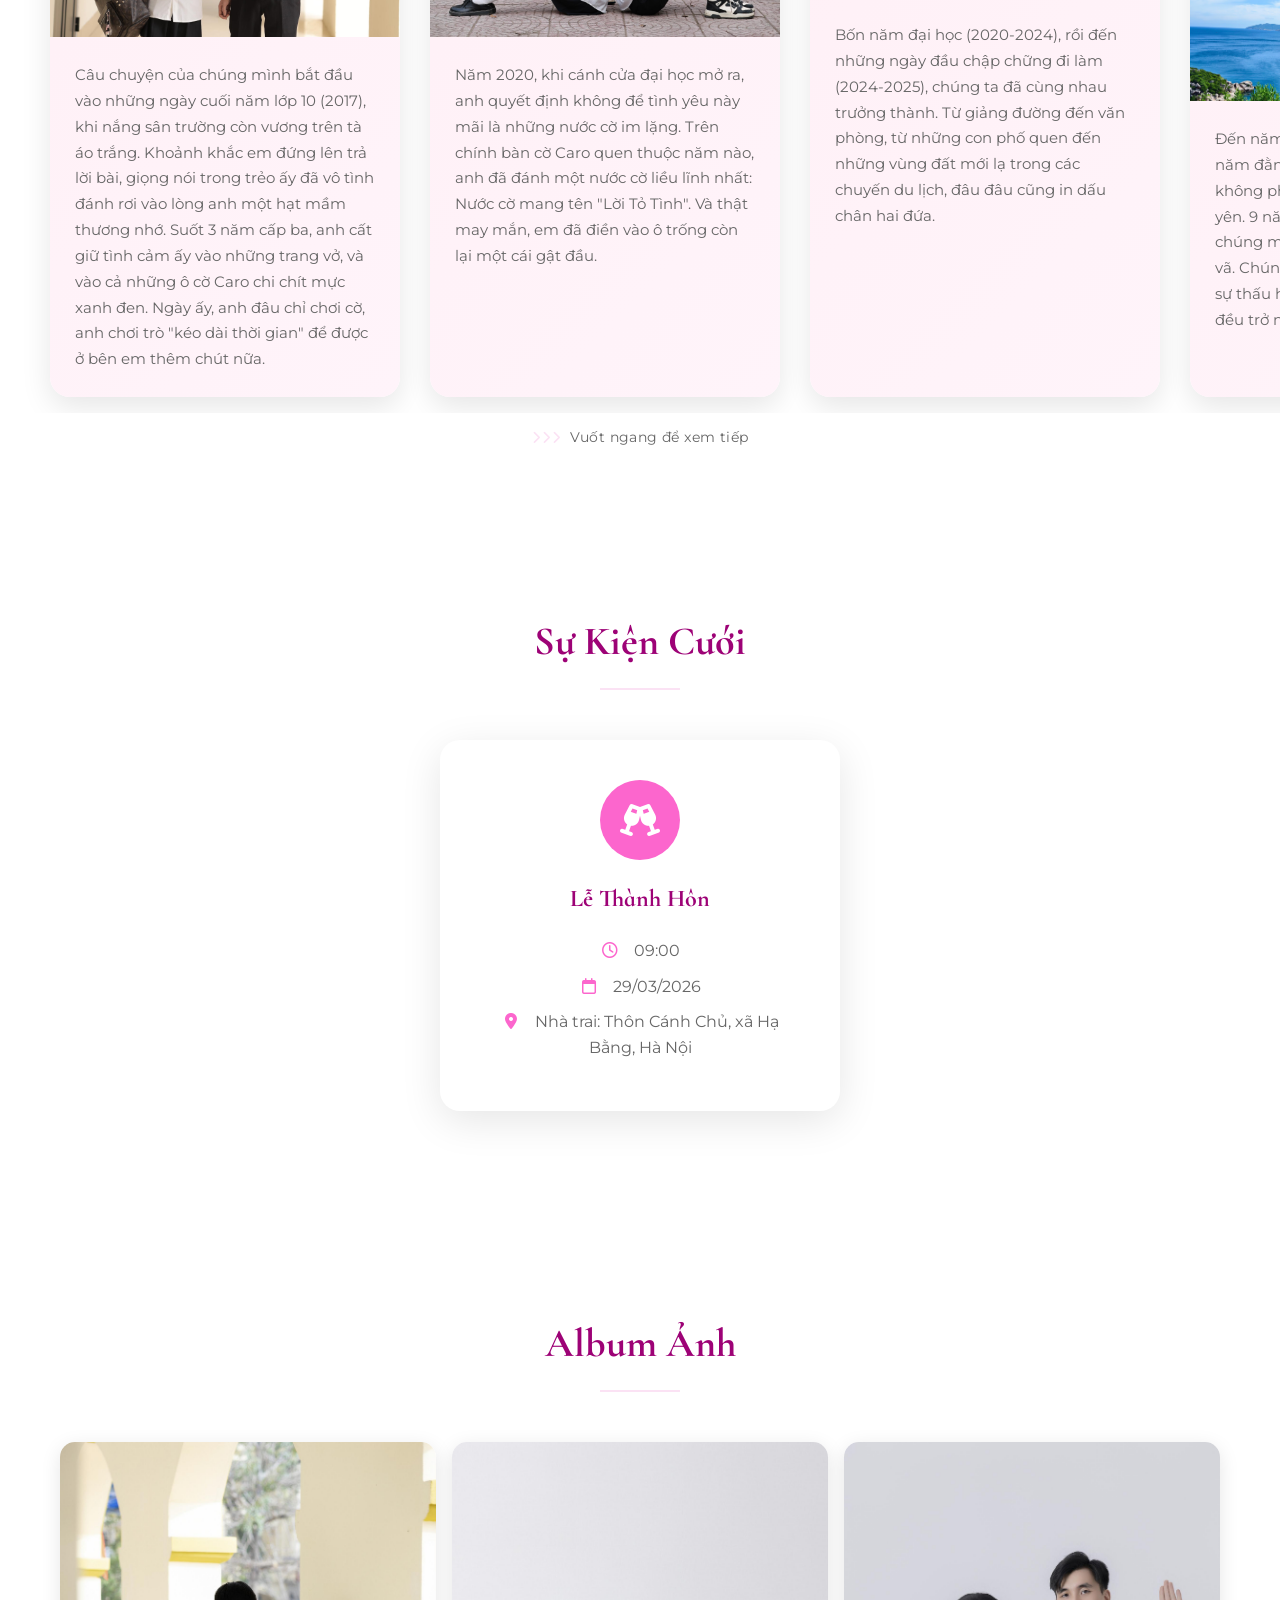
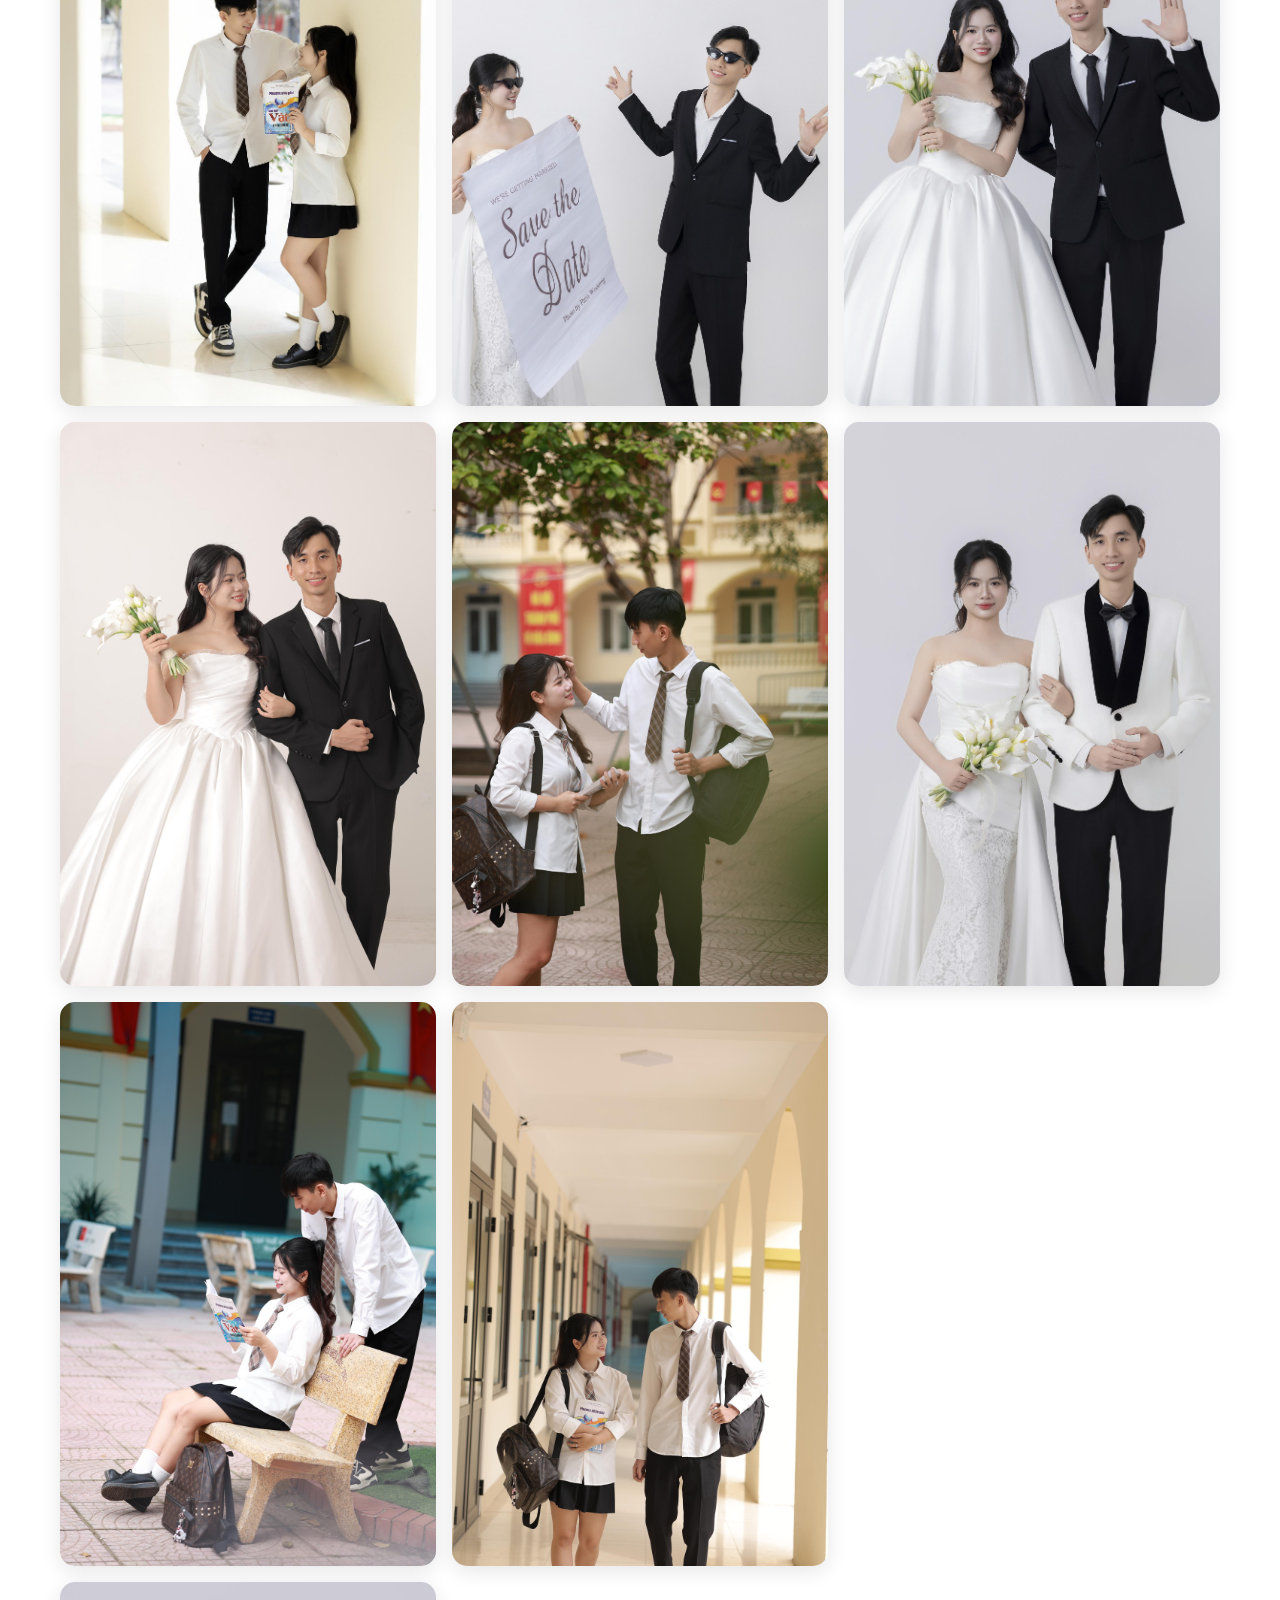
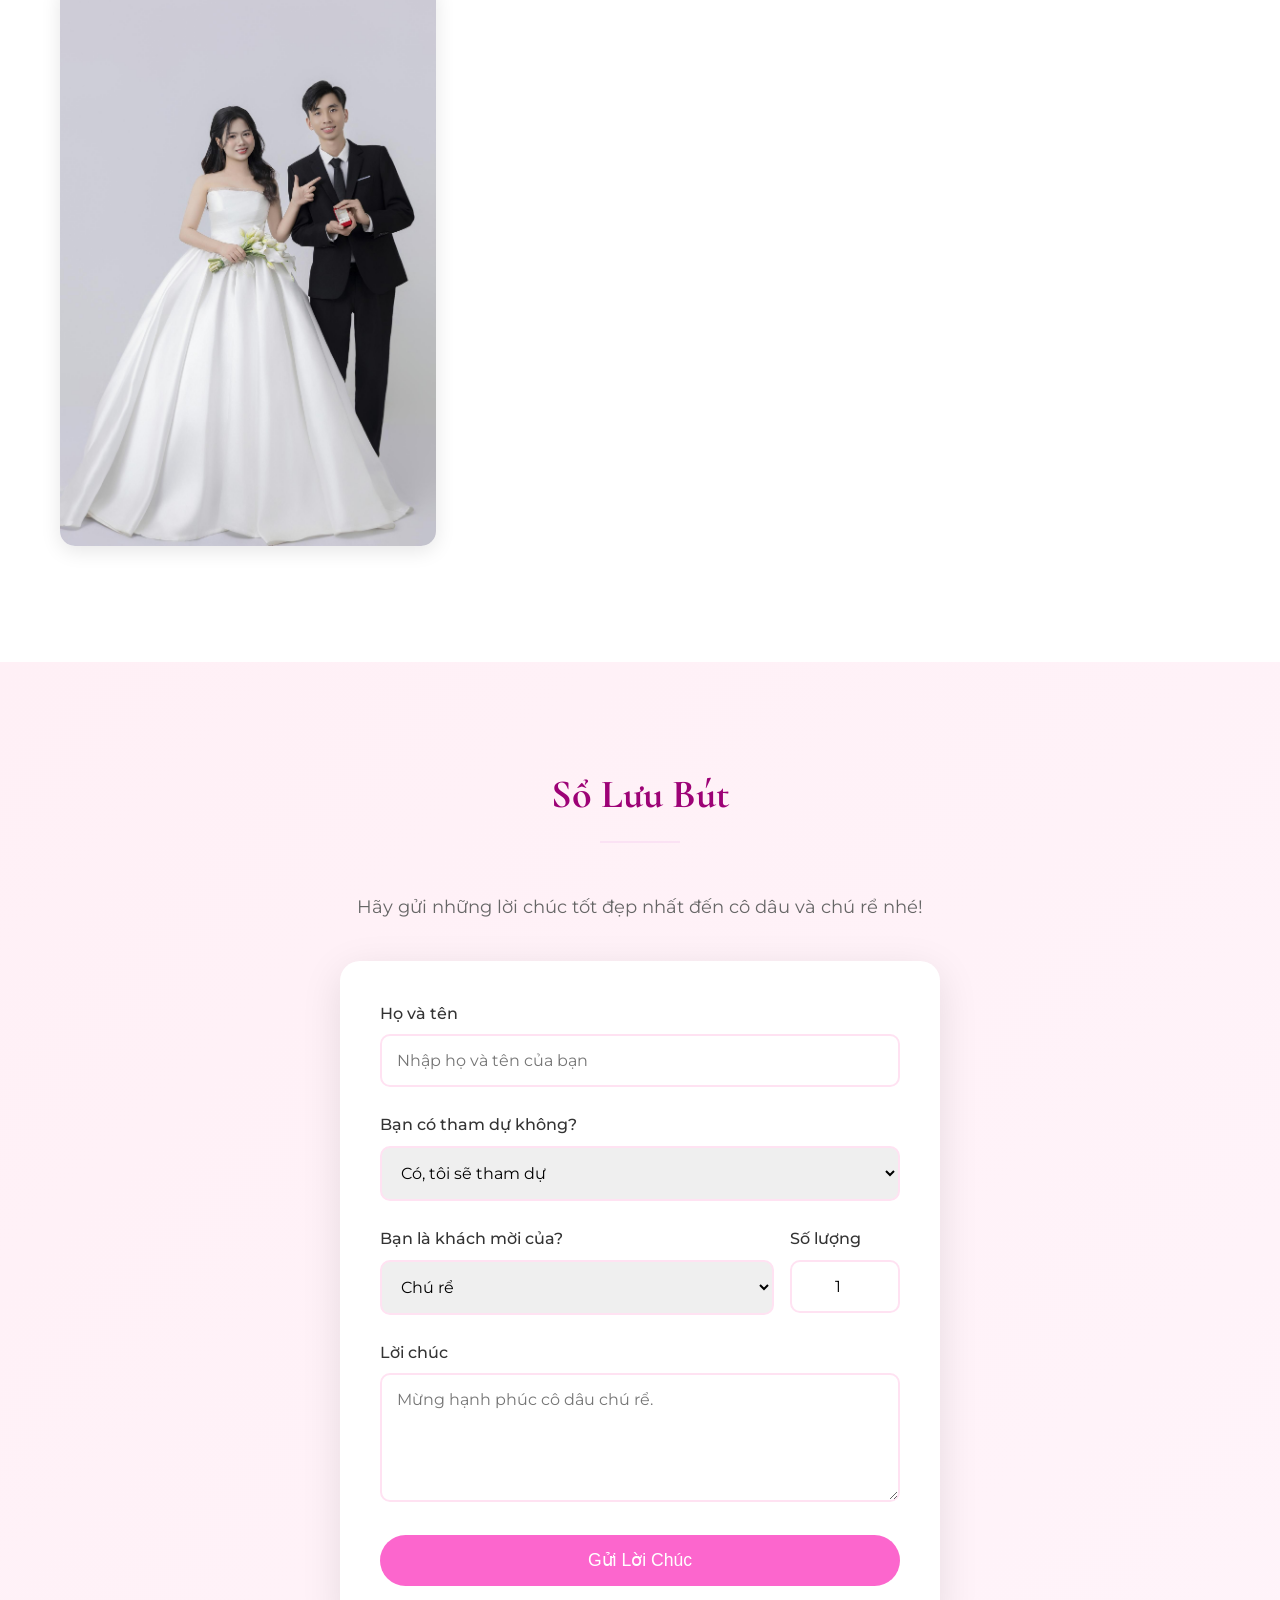
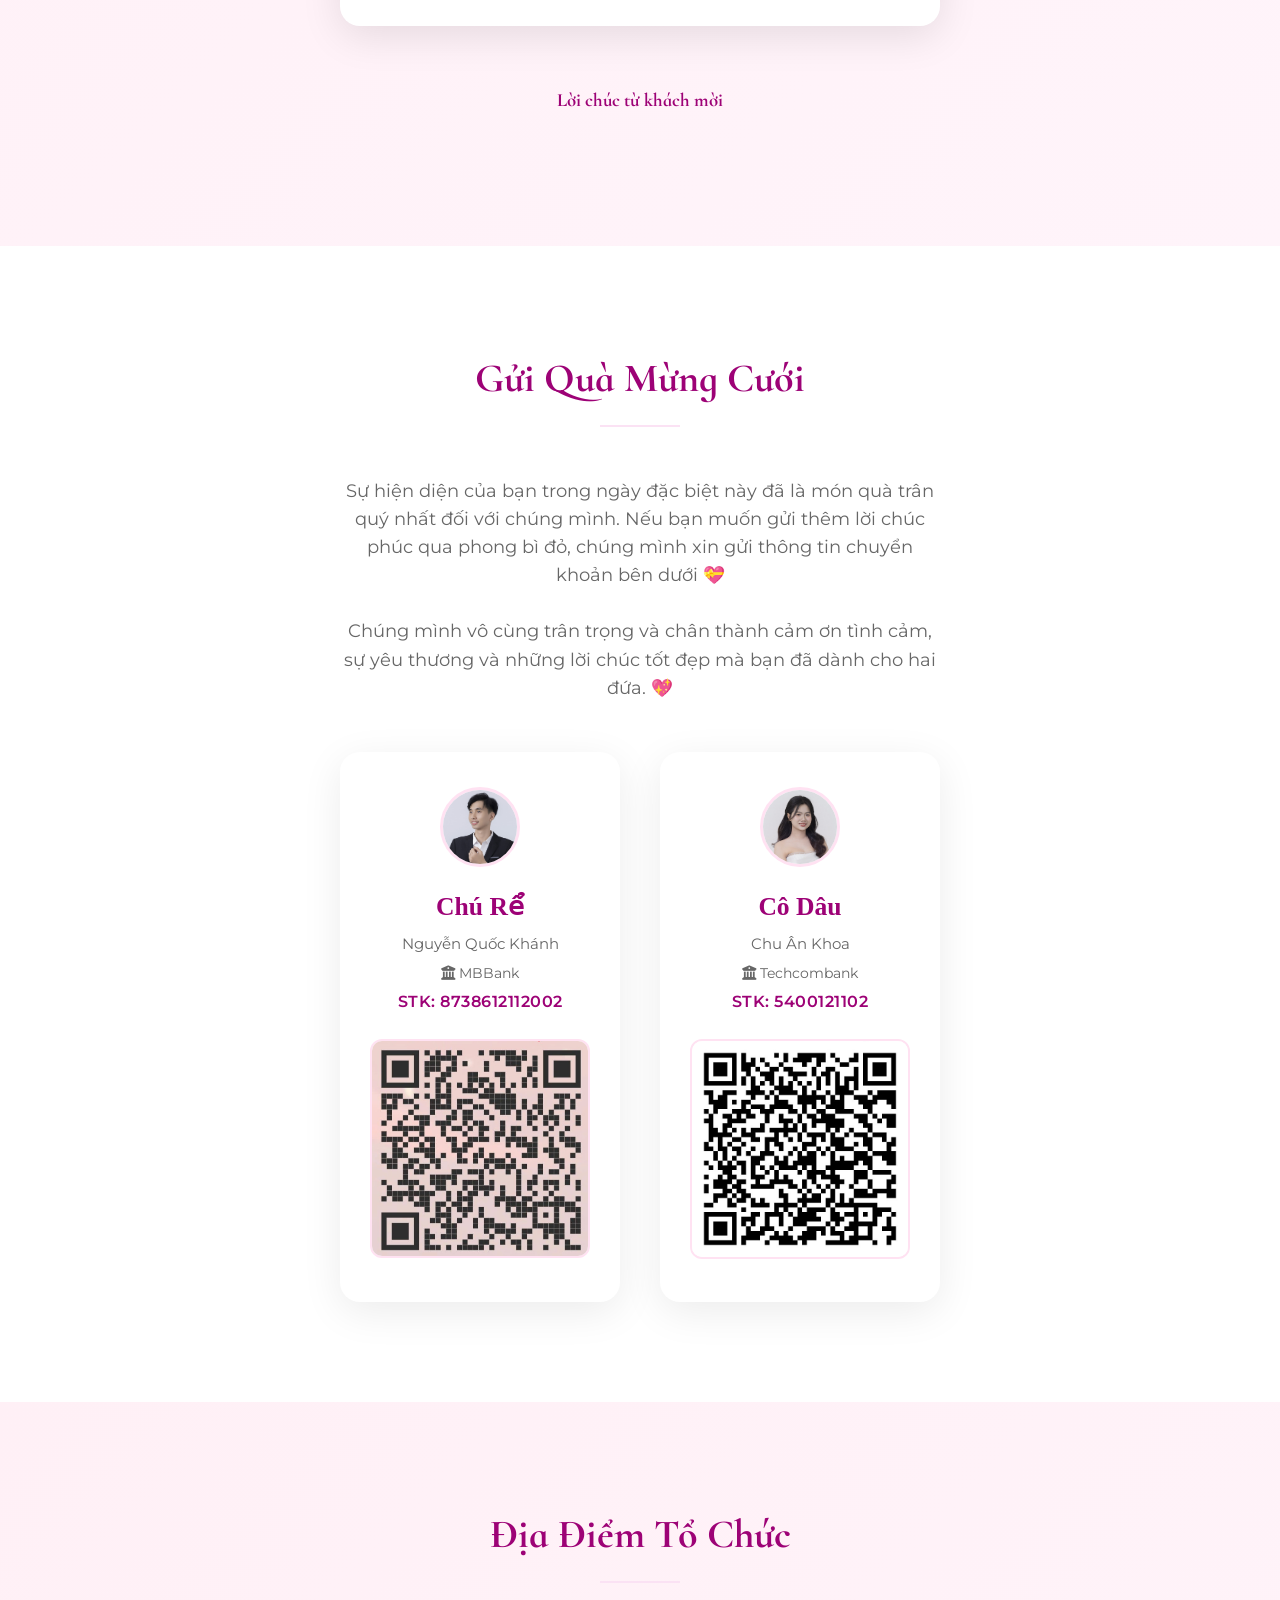
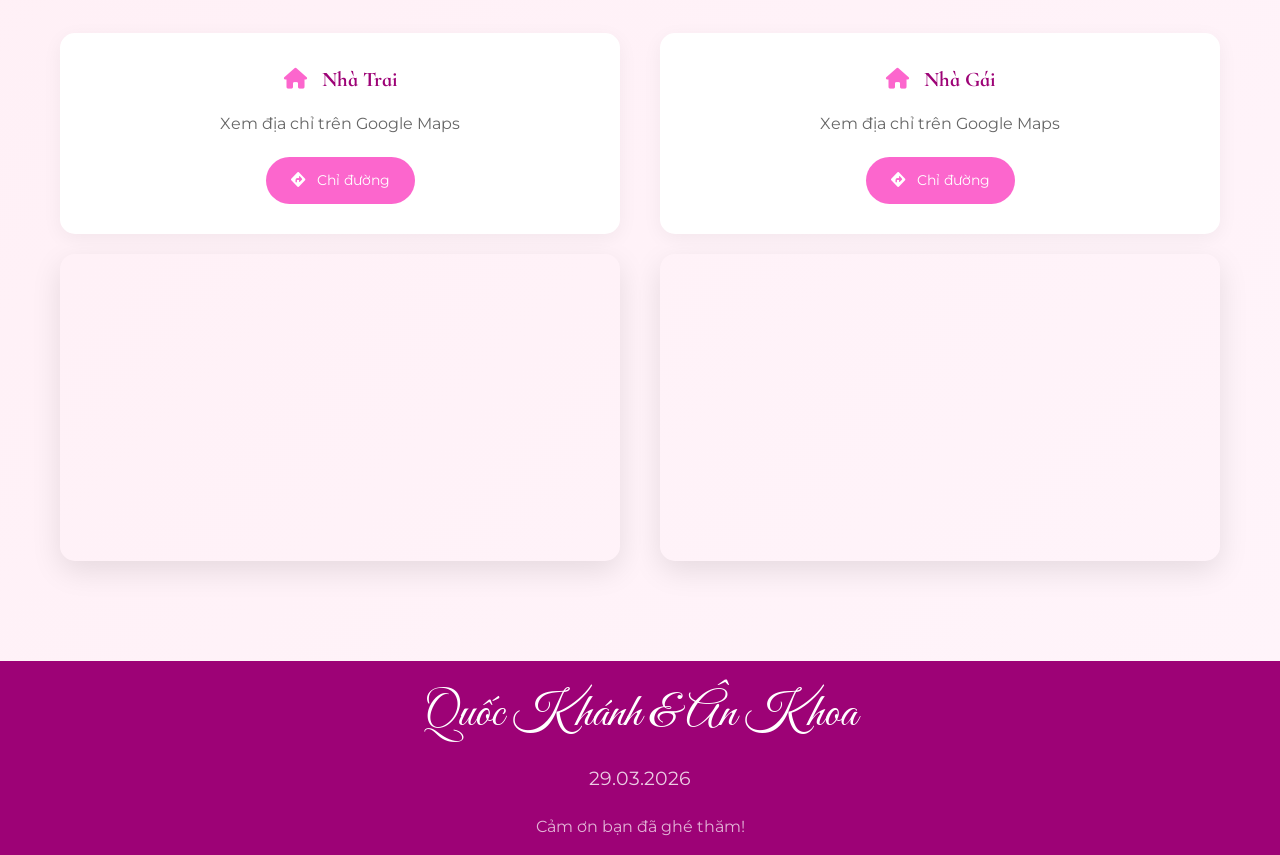
==== commit 01886d1b: "fix" ====
--- a/index.html
+++ b/index.html
@@ -82,8 +82,8 @@
             </h1>
             <p class="wedding-date-hero">Chúng tôi sắp kết hôn</p>
         </div>
-        <div class="scroll-down">
-            <a href="#save-date"><i class="fas fa-chevron-down"></i></a>
+        <div class="scroll-down-overlay">
+            <i class="fas fa-chevron-down"></i>
         </div>
     </section>
 
--- a/styles.css
+++ b/styles.css
@@ -124,6 +124,24 @@
     color: var(--white);
     font-size: 2rem;
     animation: bounce 2s infinite;
+}
+
+.scroll-down-overlay {
+    position: absolute;   /* phủ lên section đầu tiên */
+    top: 0;
+    left: 0;
+    width: 100%;
+    height: 100%;         /* chỉ phủ section đầu tiên */
+    cursor: pointer;
+    display: flex;
+    align-items: flex-end;    /* icon ở dưới */
+    justify-content: center;
+    pointer-events: auto;
+}
+.scroll-down-overlay i {
+    font-size: 40px;
+    color: white;
+    margin-bottom: 20px;      /* icon cách đáy */
 }
 
 @keyframes bounce {
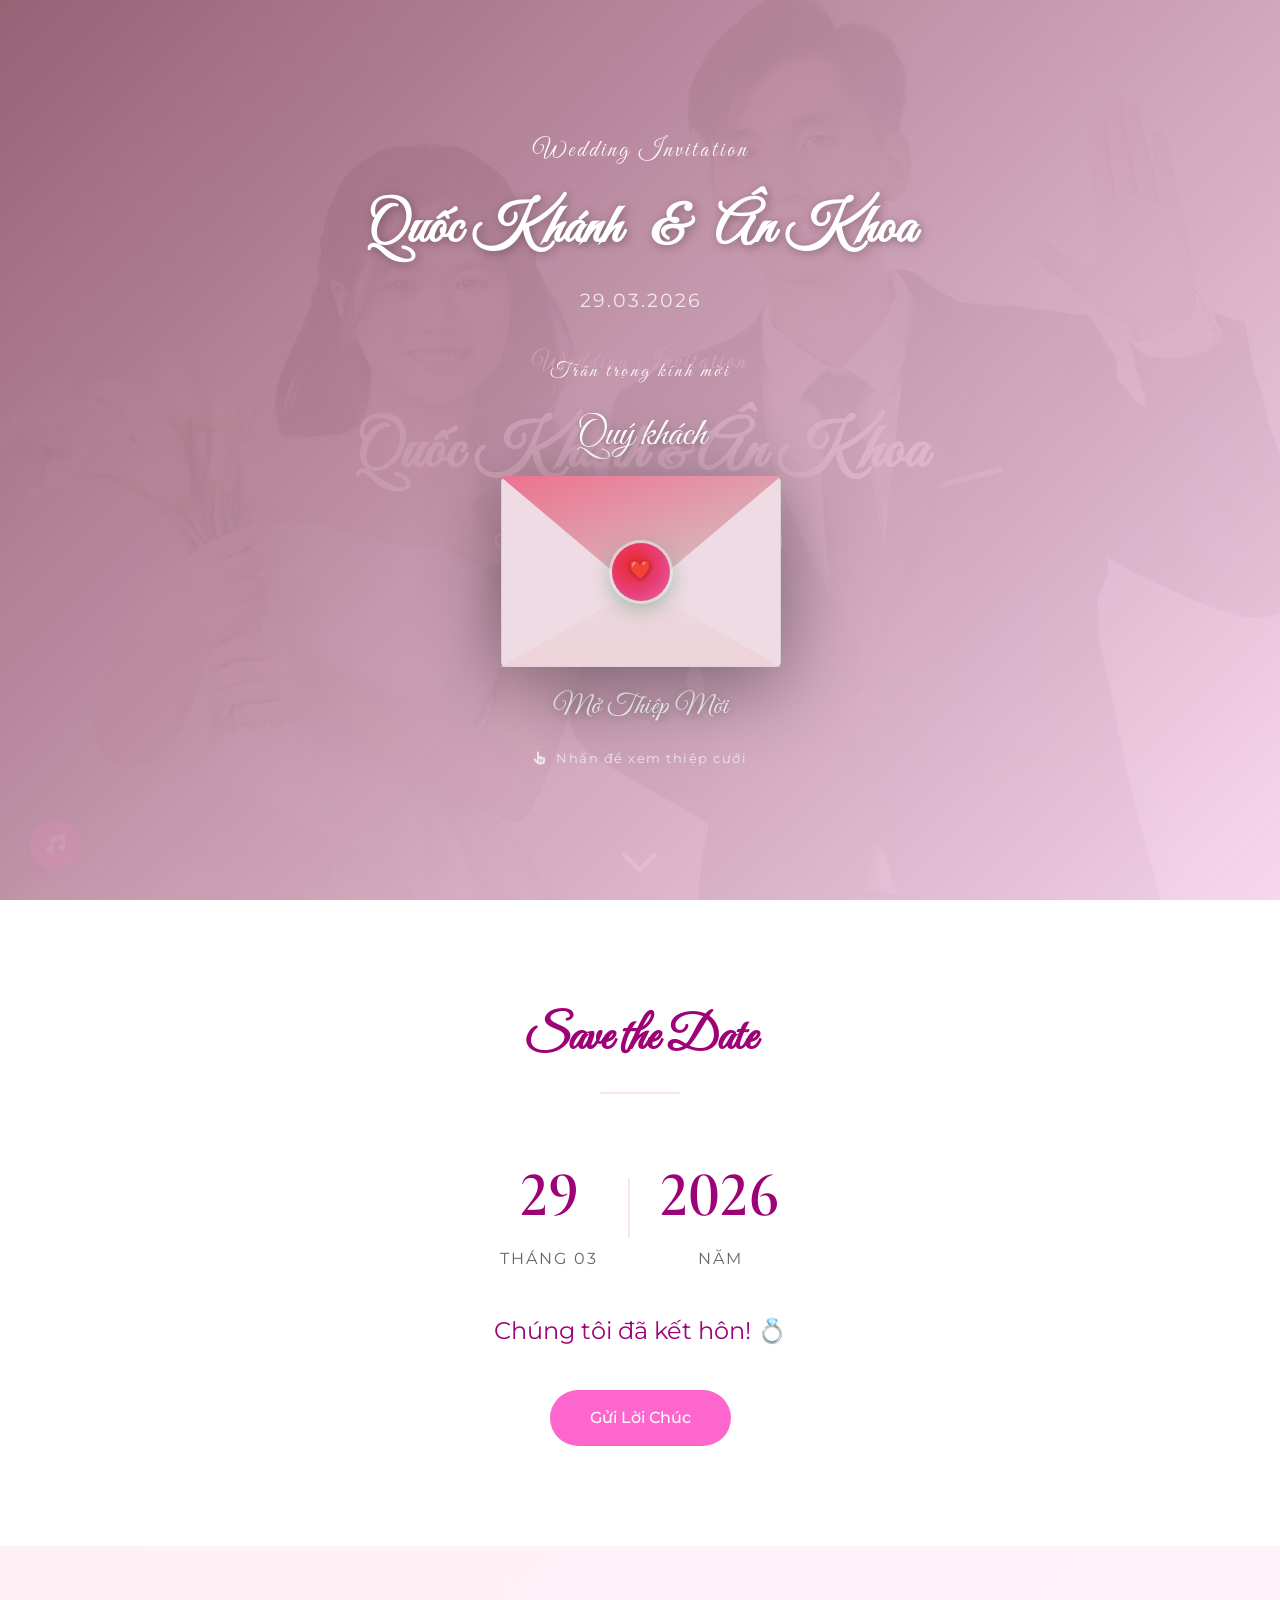
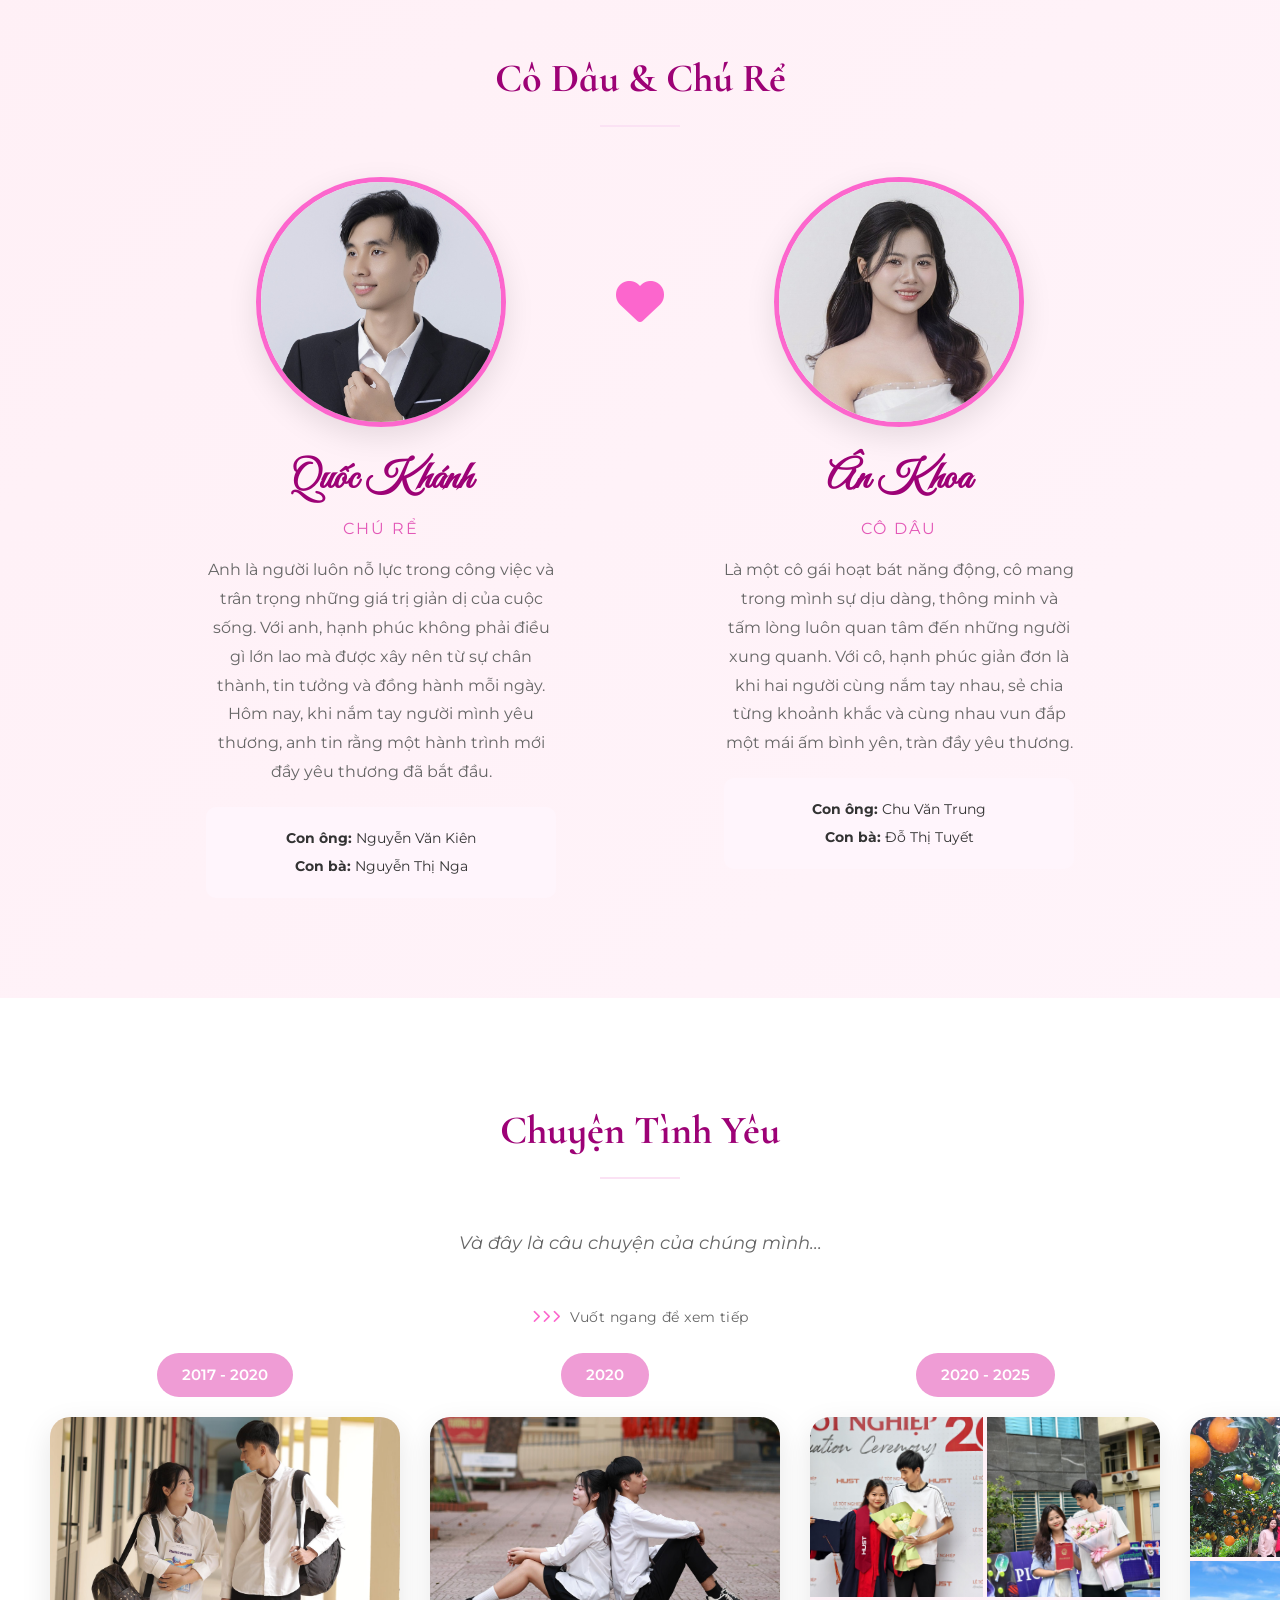
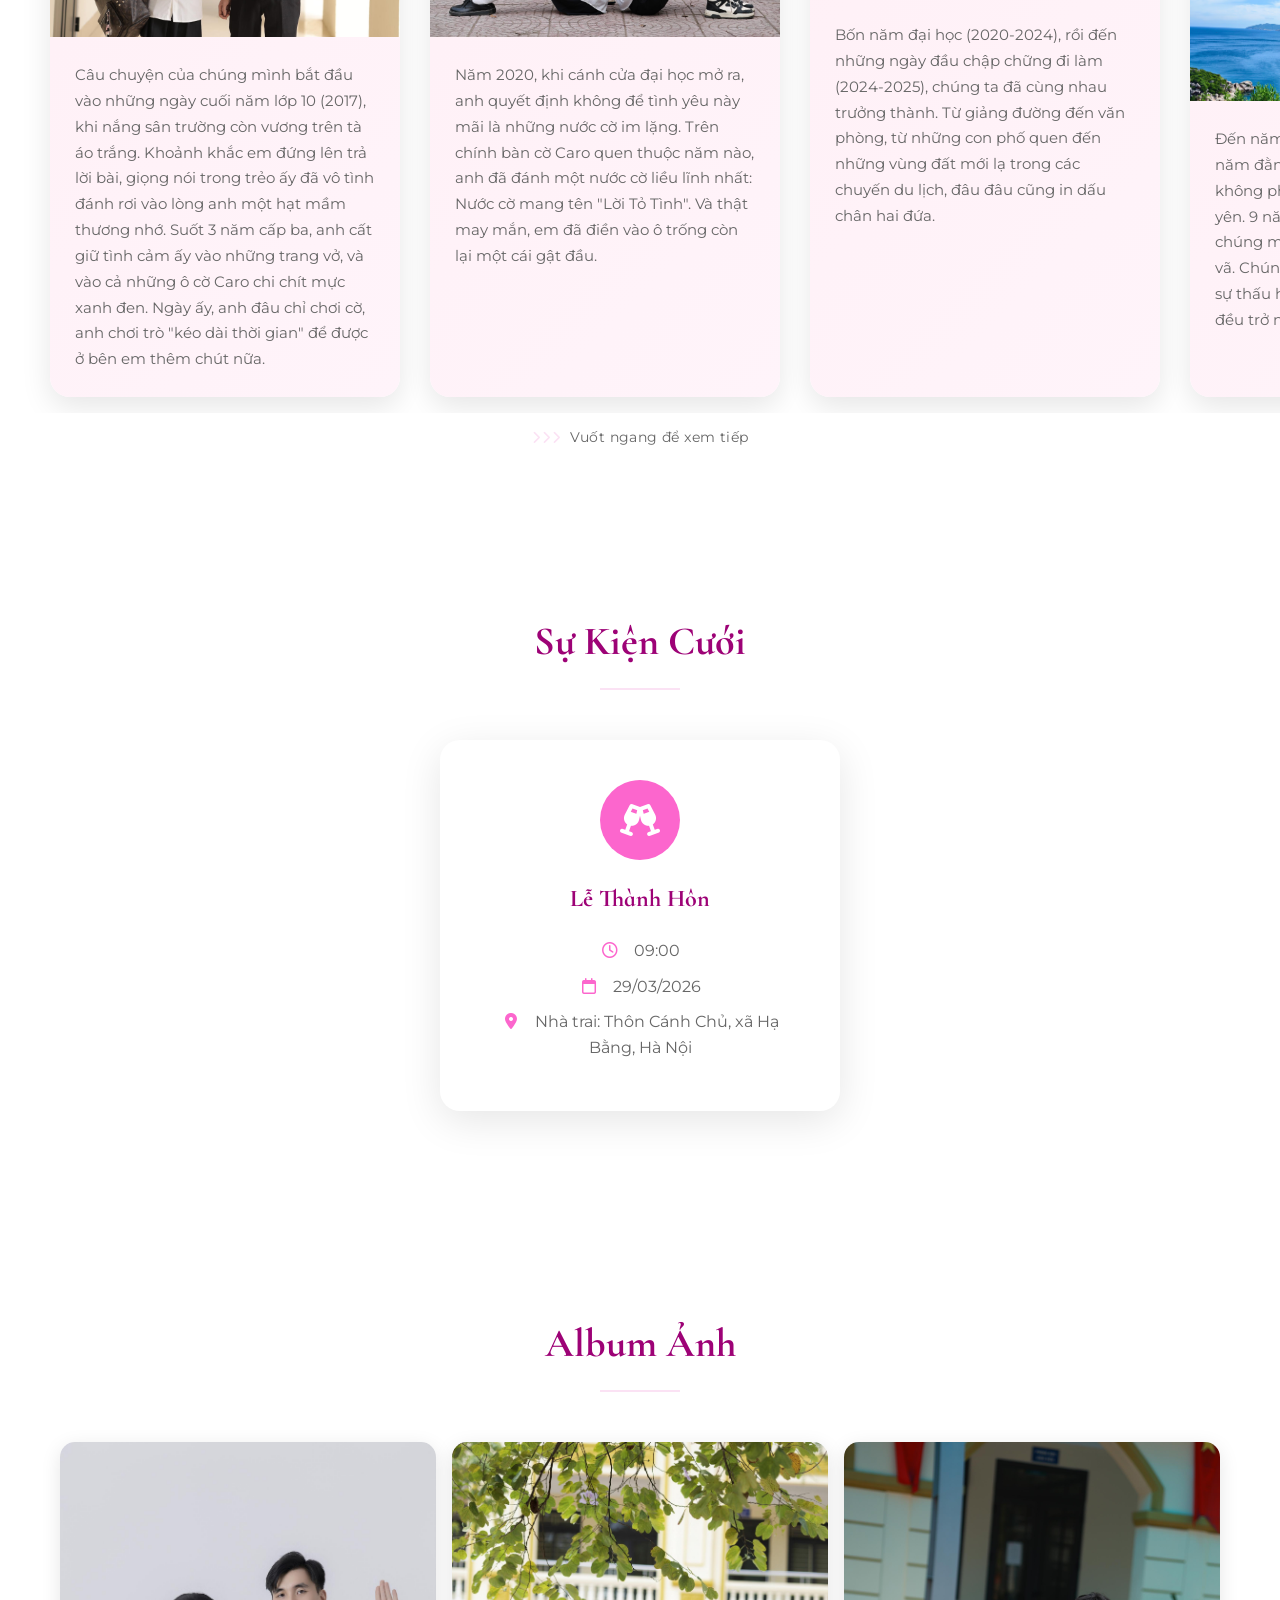
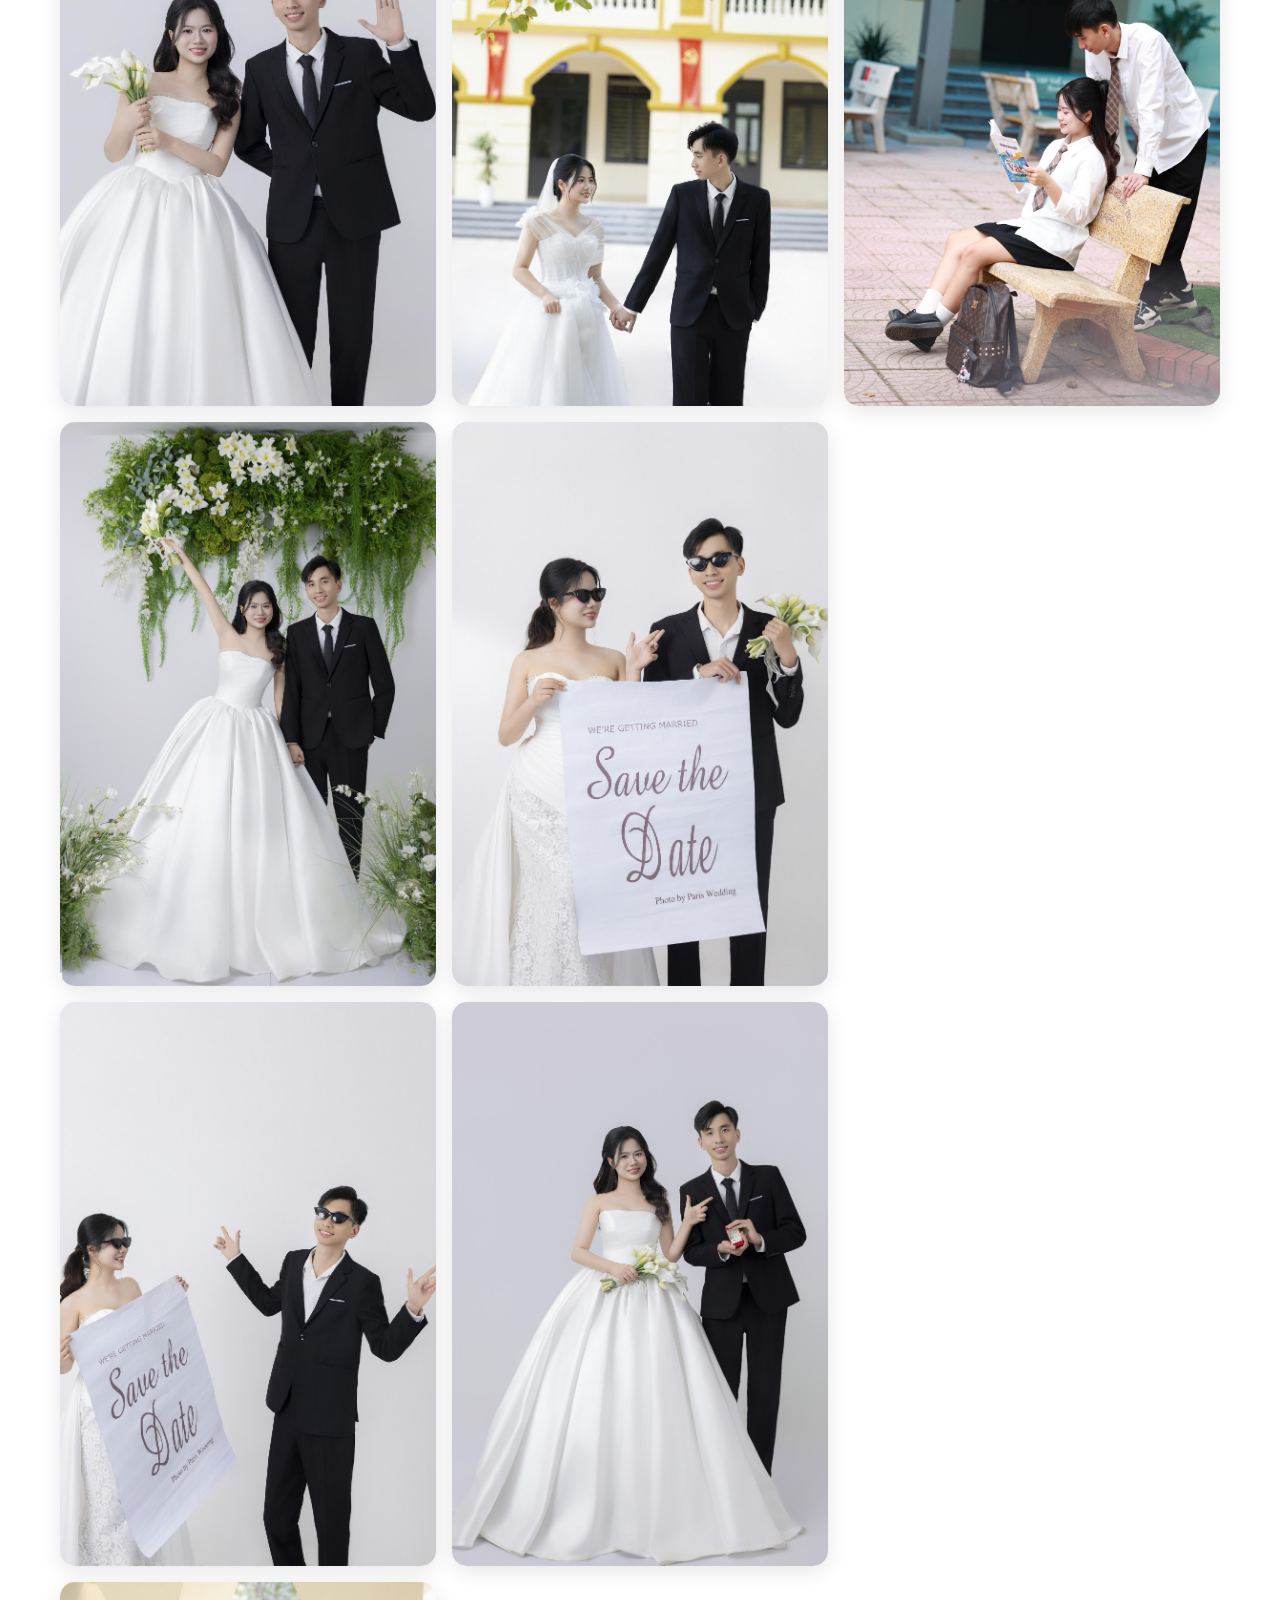
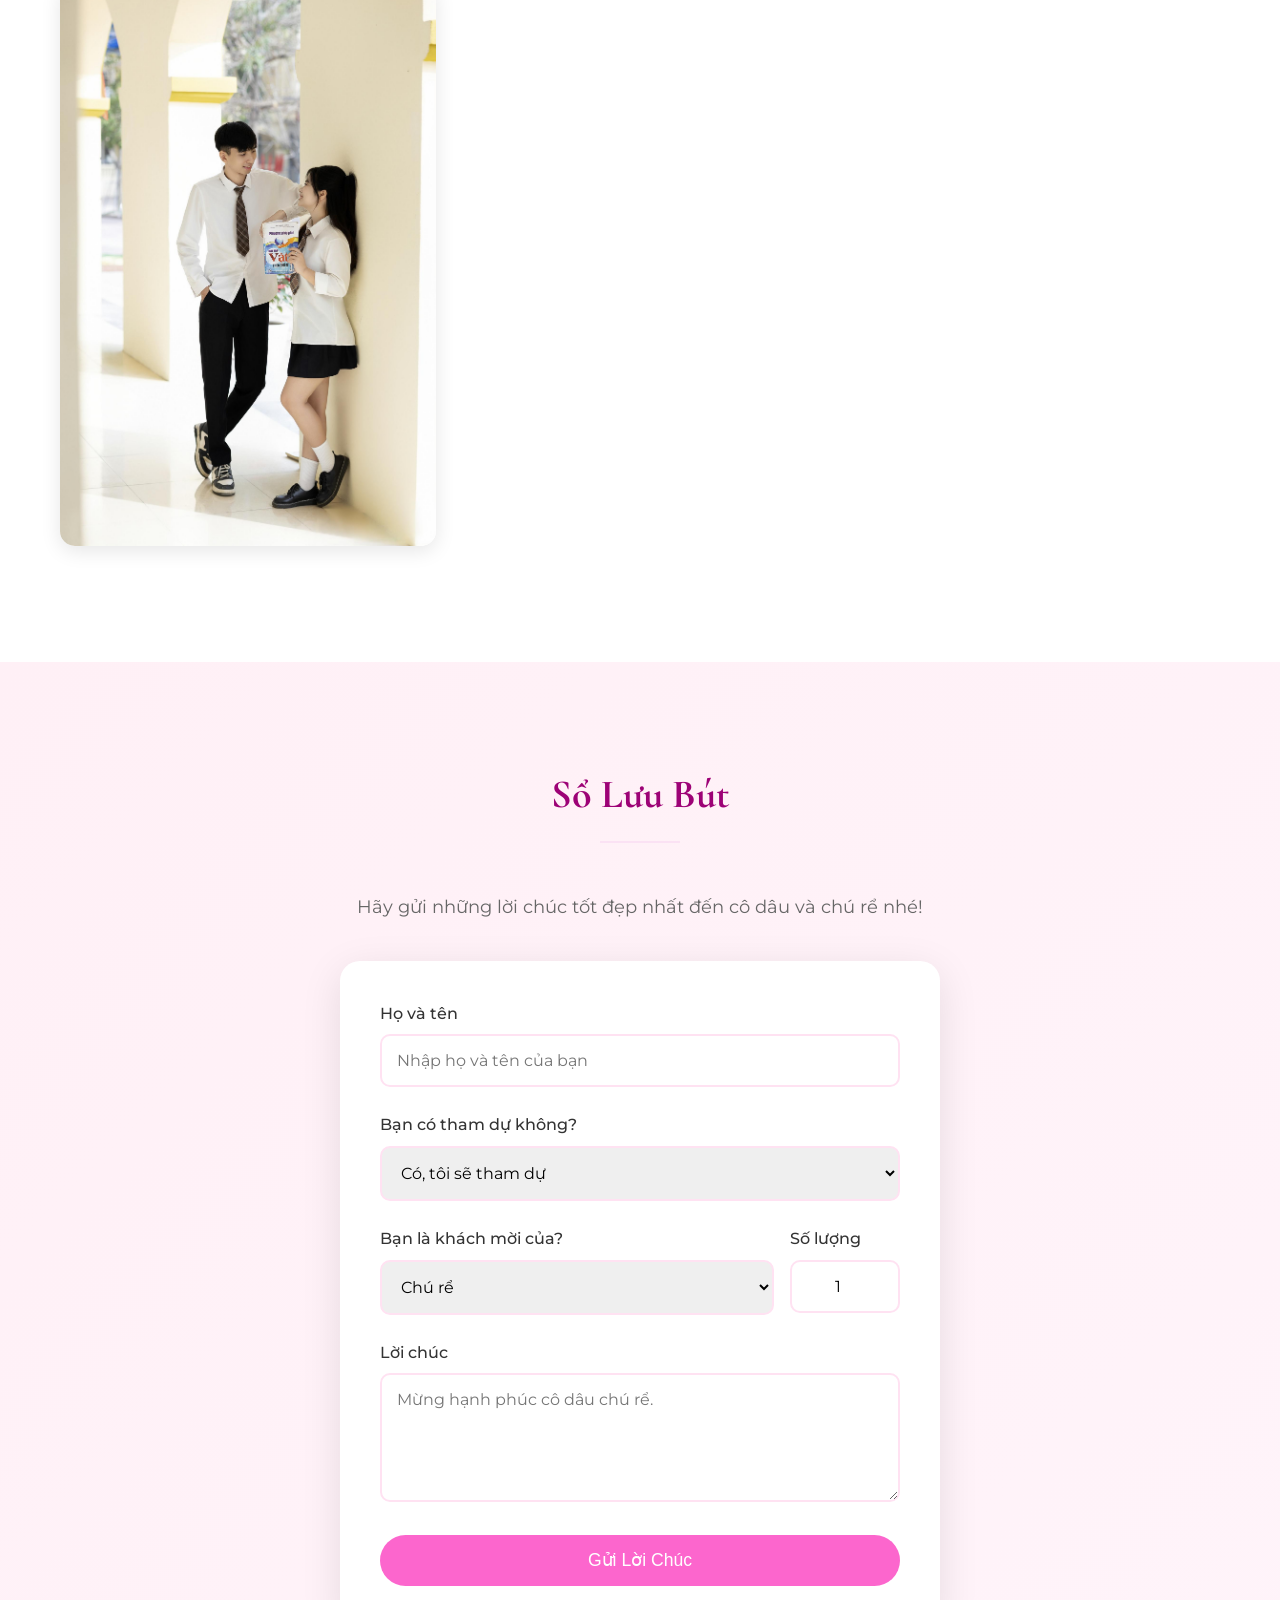
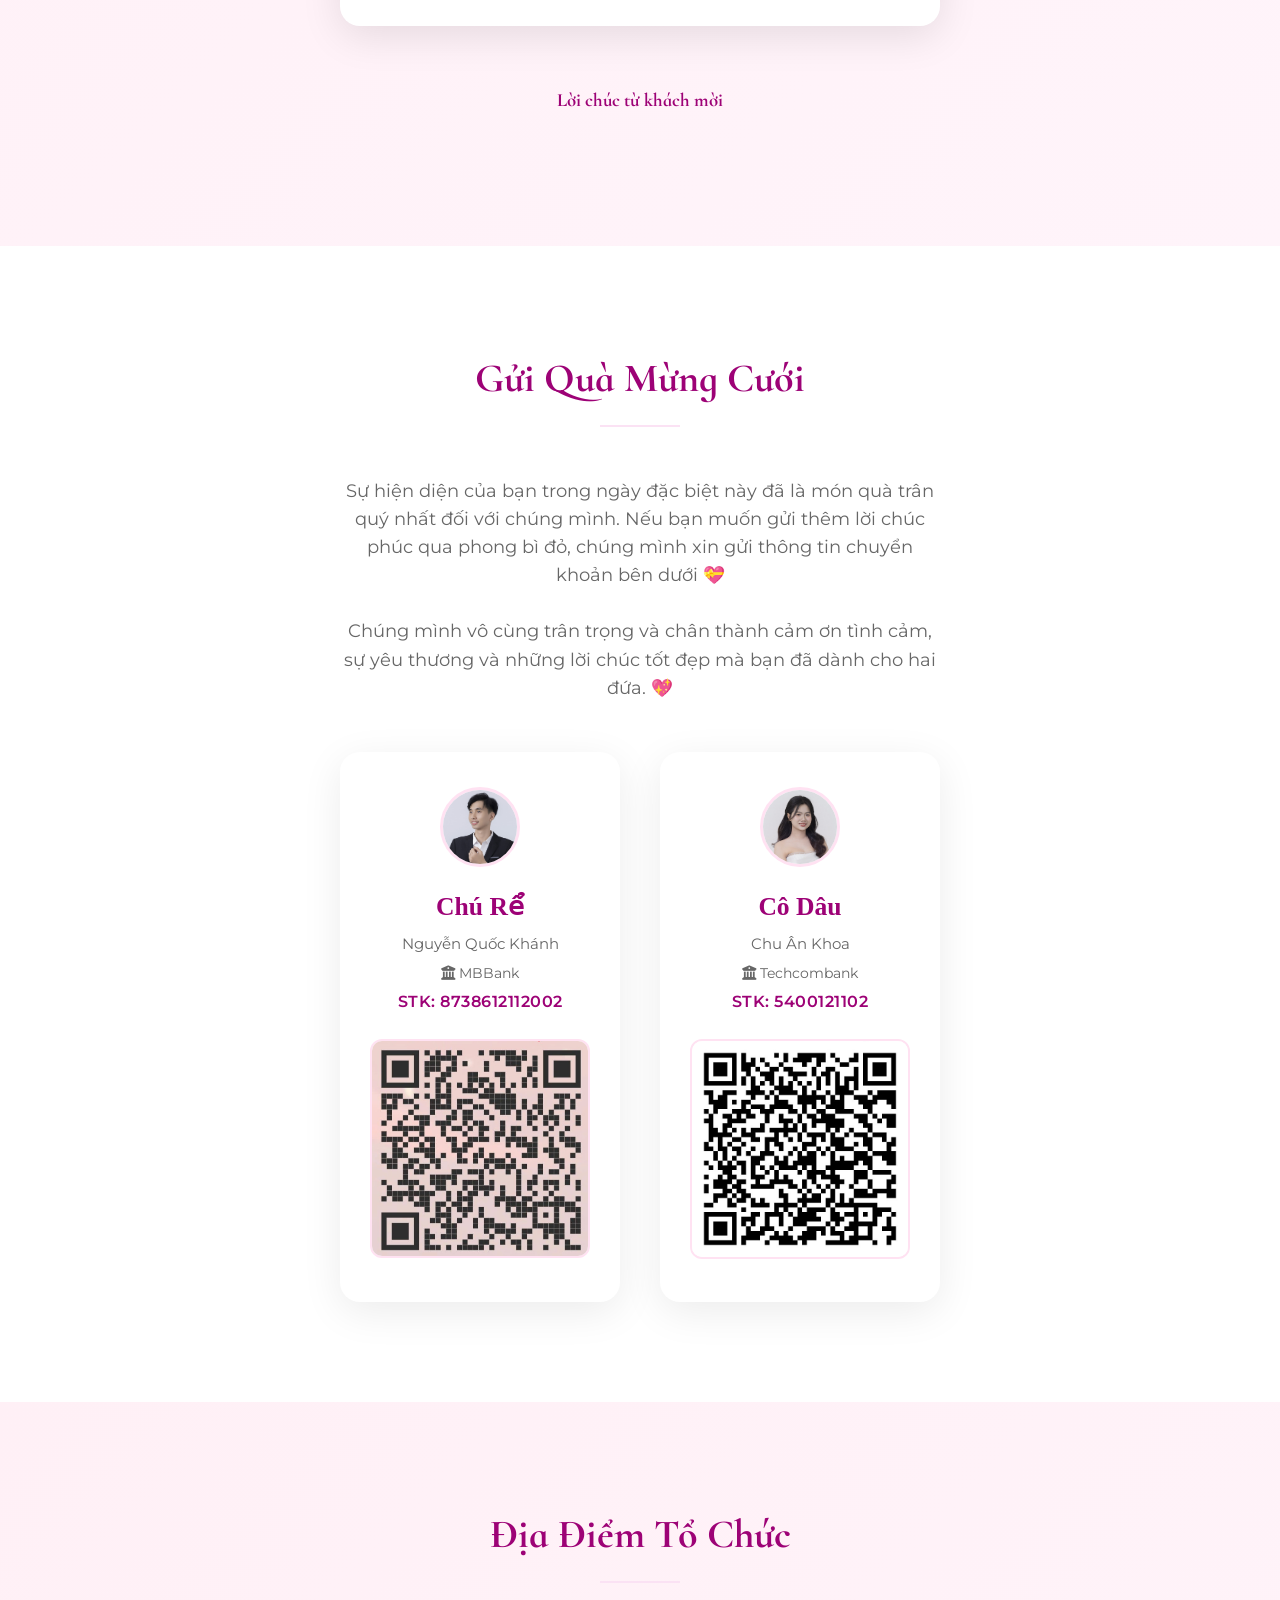
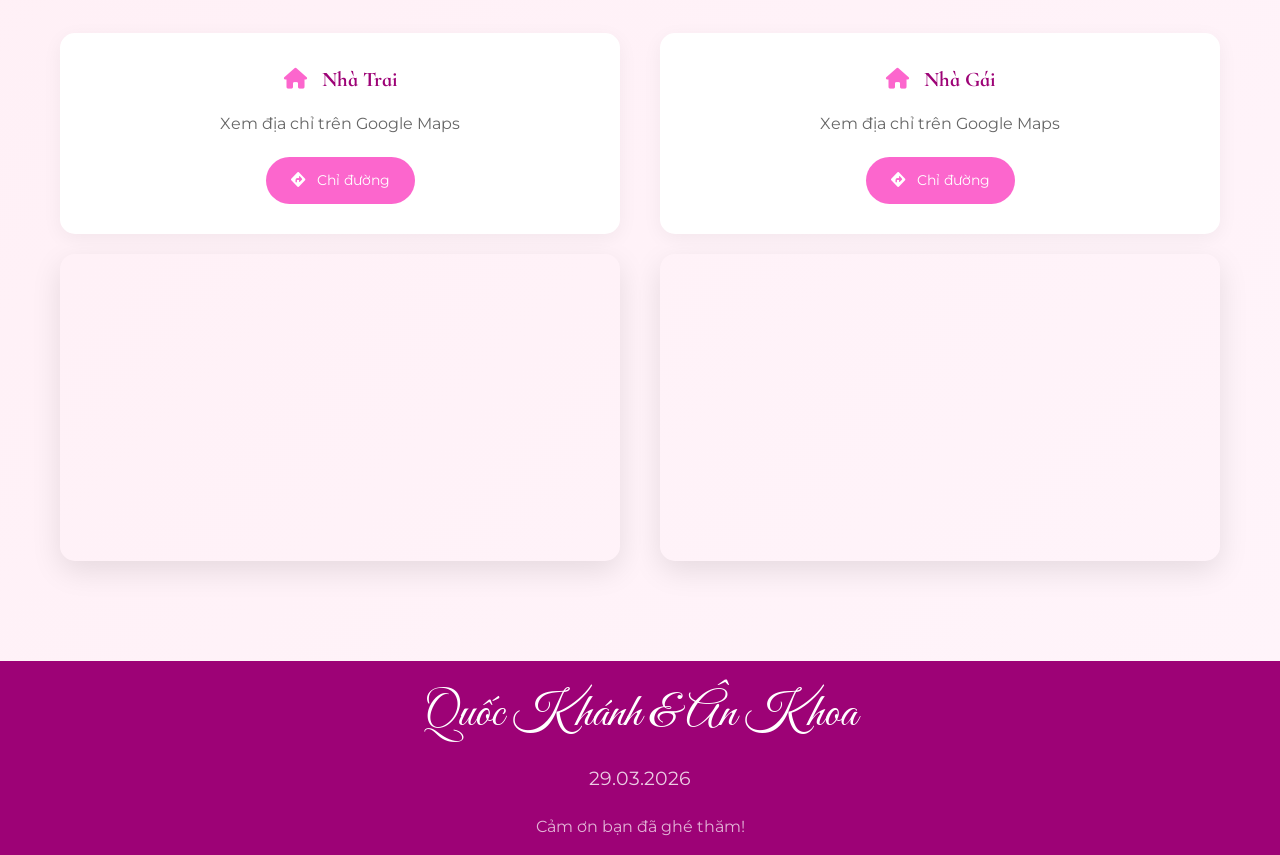
==== commit 37f5f804: "up" ====
--- a/index.html
+++ b/index.html
@@ -12,7 +12,7 @@
     
     <!-- Open Graph / Facebook / Zalo -->
     <meta property="og:type" content="website">
-    <meta property="og:url" content="https://virtuesky.github.io/DucKhoaWedding/">
+    <meta property="og:url" content="https://nguyenquockhanh0.github.io/ThiepMoiCuoi/">
     <meta property="og:title" content="Quốc Khánh & Ân Khoa - Wedding Invitation">
     <meta property="og:description" content="Chúng tôi sắp kết hôn! Hãy cùng chúng tôi chia sẻ niềm vui trong ngày trọng đại - 29/03/2026">
     <meta property="og:image" content="AbumAnhCuoi_Compress/1.jpg">
@@ -24,7 +24,7 @@
 
     <!-- Twitter -->
     <meta property="twitter:card" content="summary_large_image">
-    <meta property="twitter:url" content="https://virtuesky.github.io/DucKhoaWedding/">
+    <meta property="twitter:url" content="https://nguyenquockhanh0.github.io/ThiepMoiCuoi/">
     <meta property="twitter:title" content="Quốc Khánh & Ân Khoa - Wedding Invitation">
     <meta property="twitter:description" content="Chúng tôi sắp kết hôn! Hãy cùng chúng tôi chia sẻ niềm vui trong ngày trọng đại - 29/03/2026">
     <meta property="twitter:image" content="AbumAnhCuoi_Compress/1.jpg">
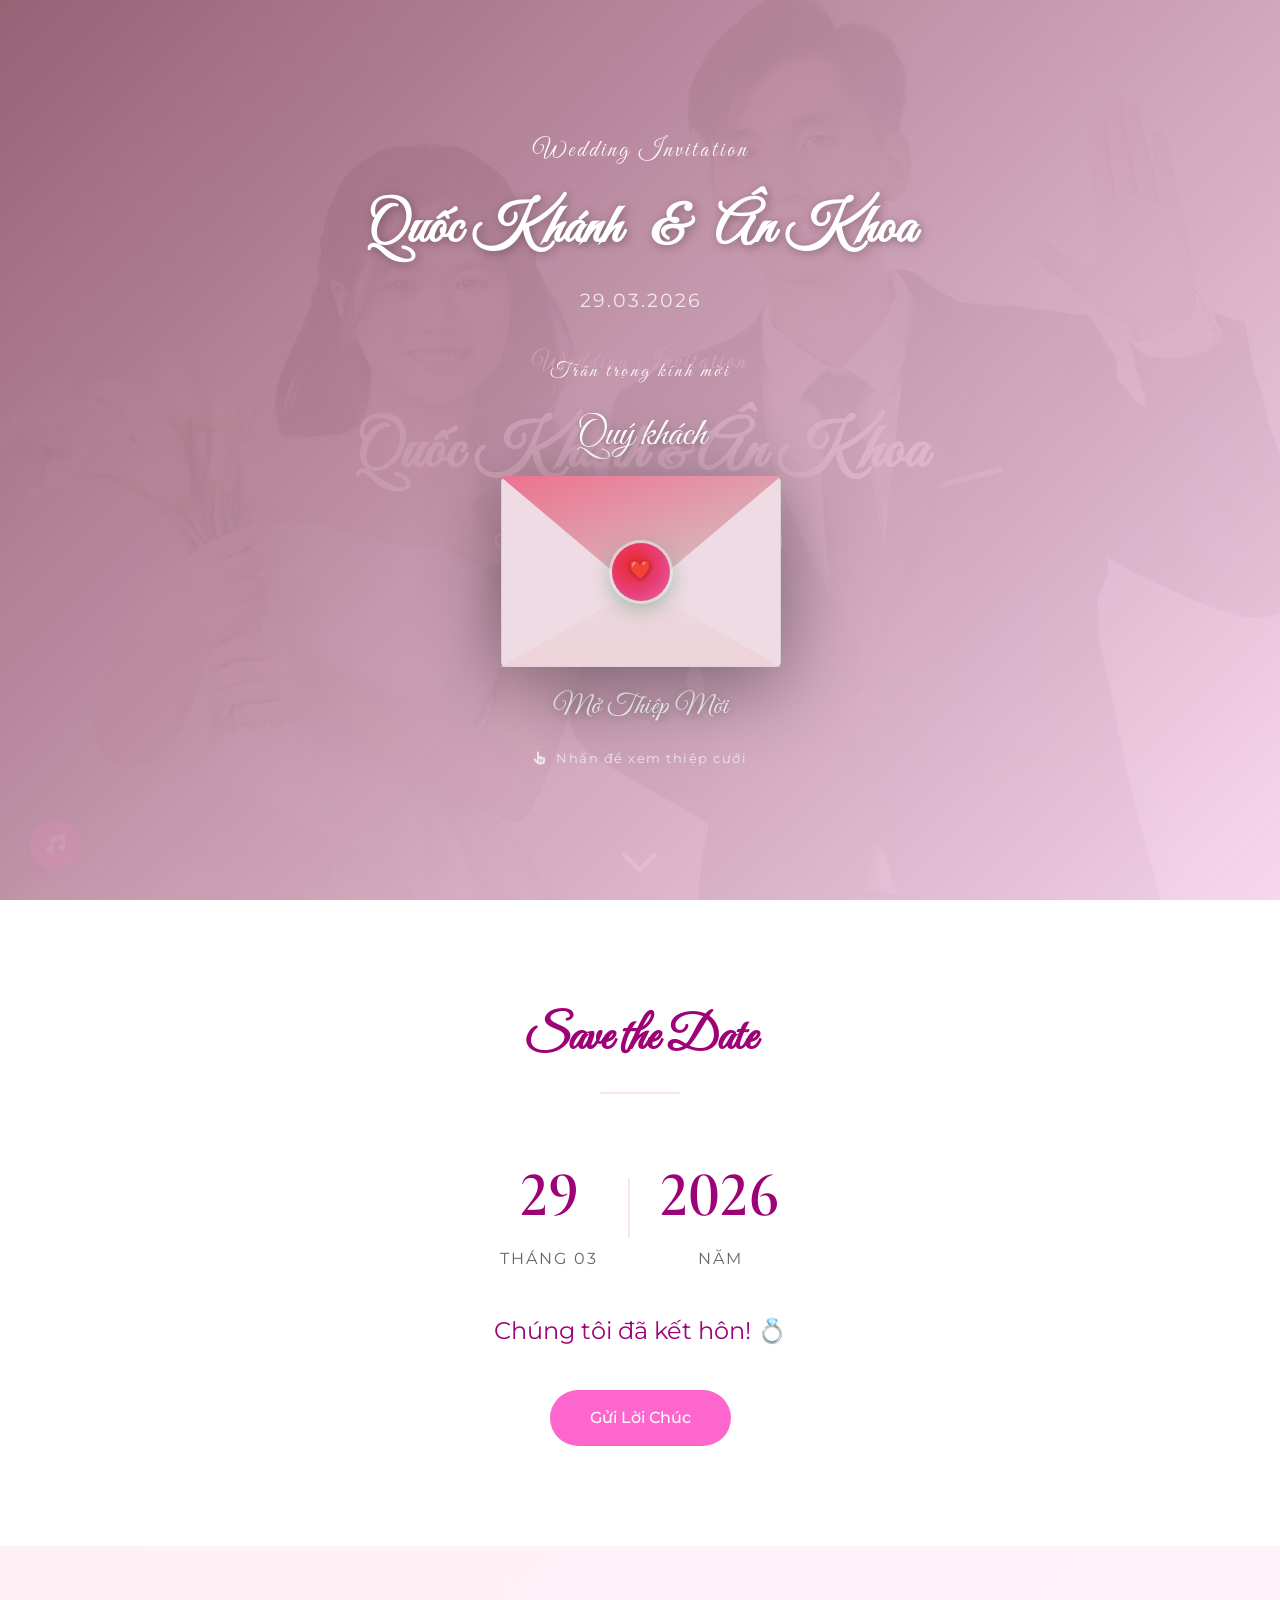
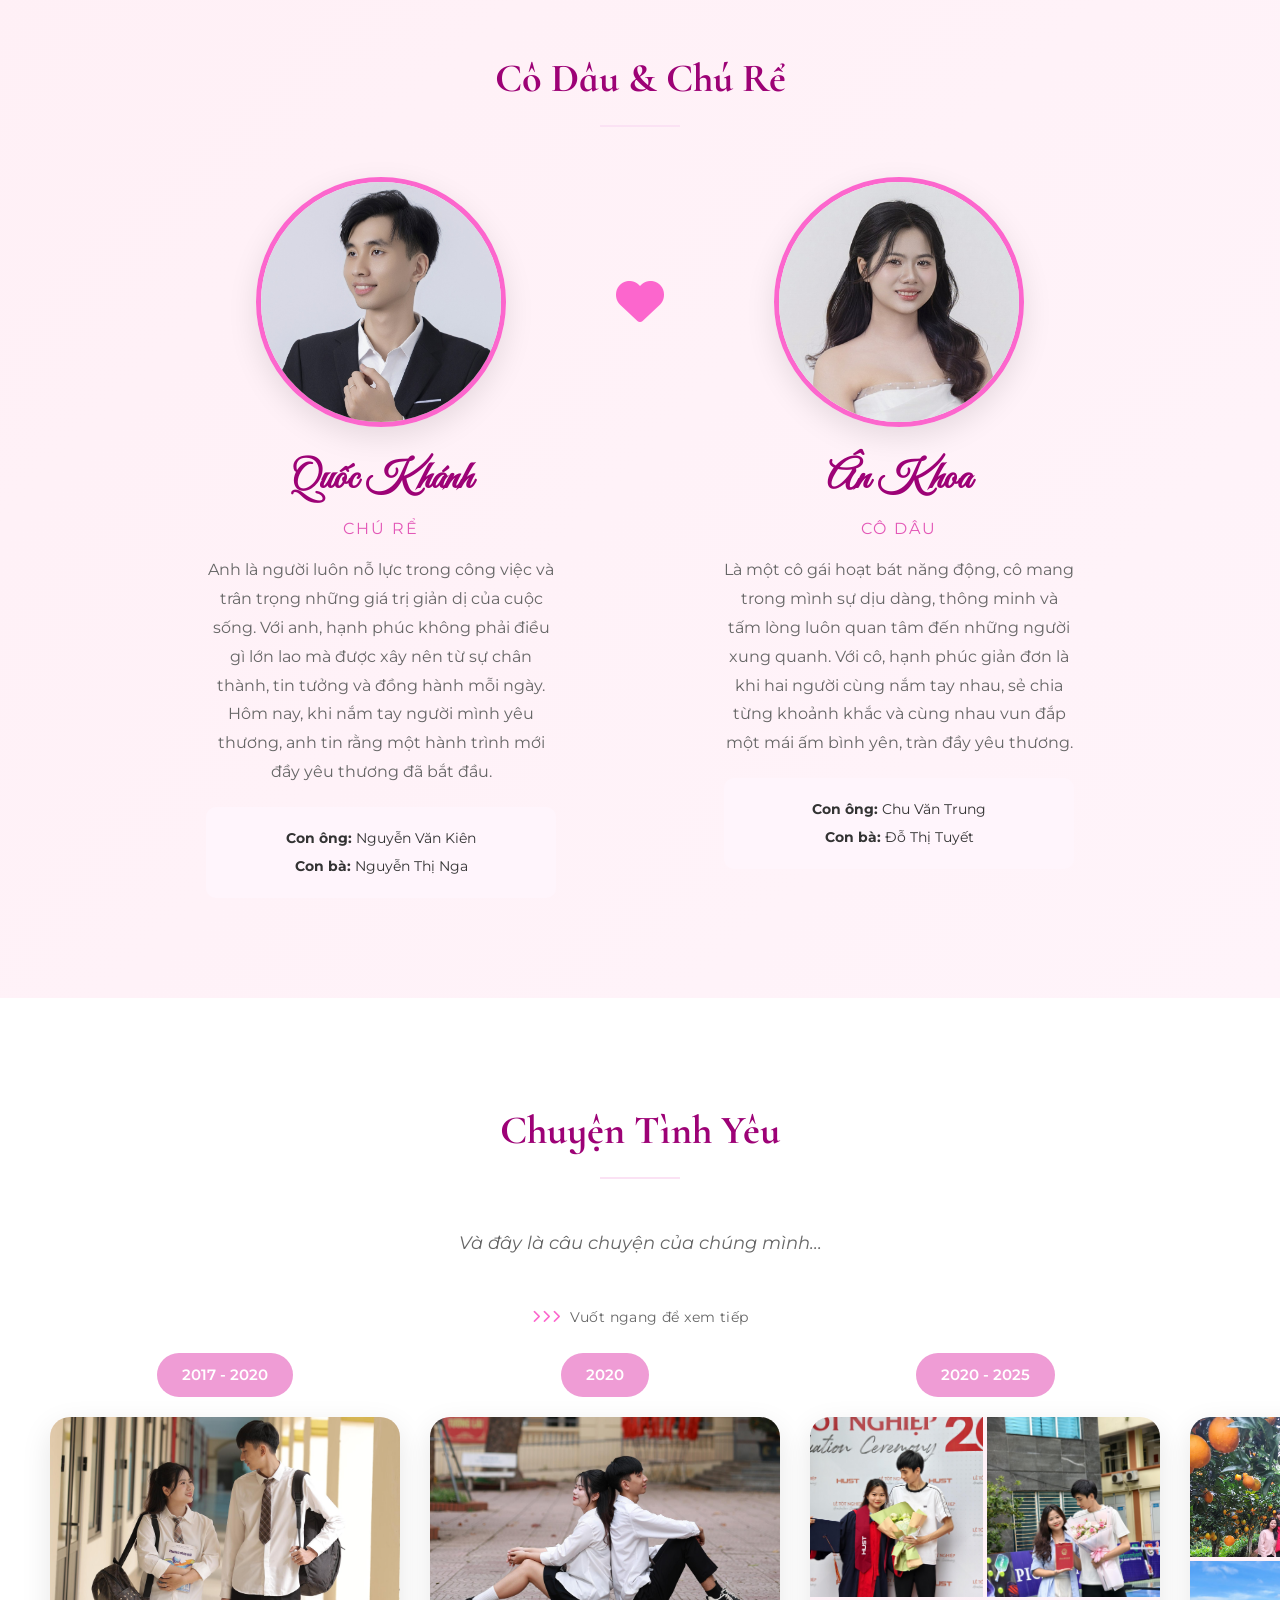
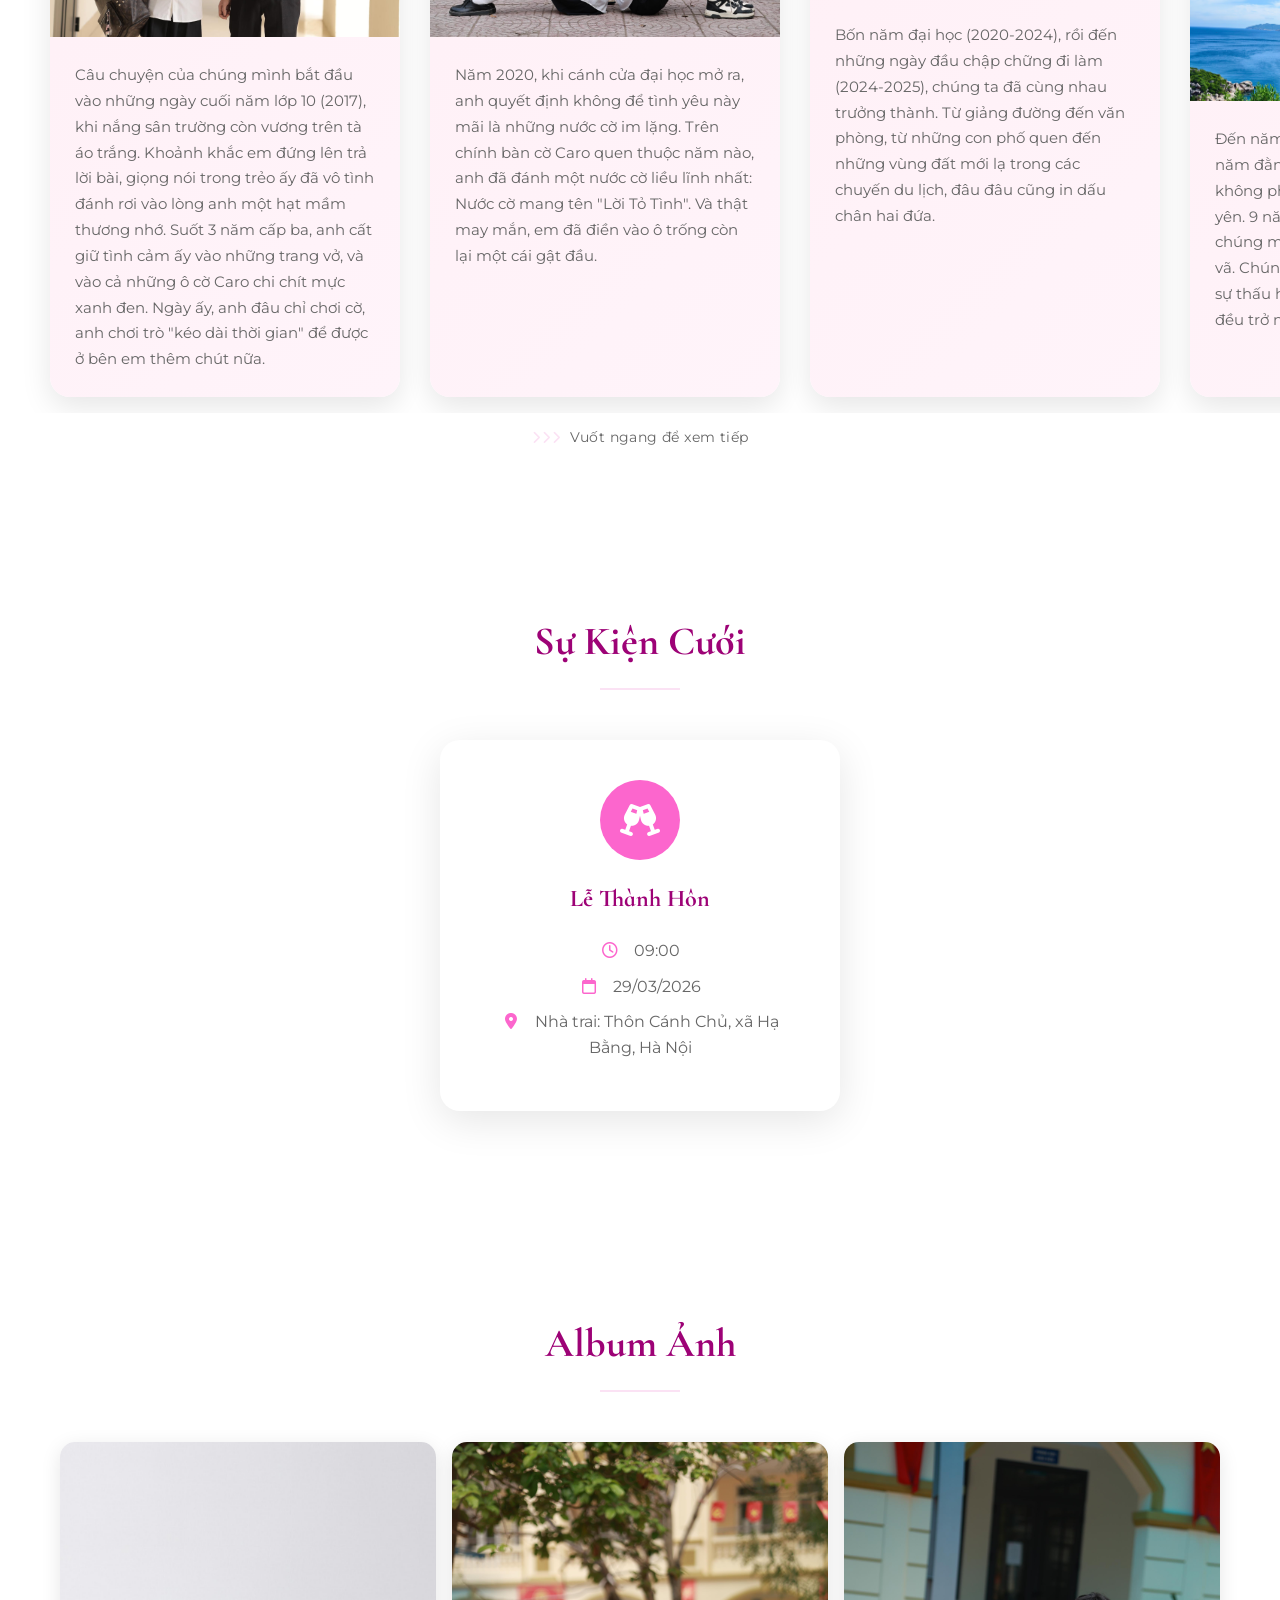
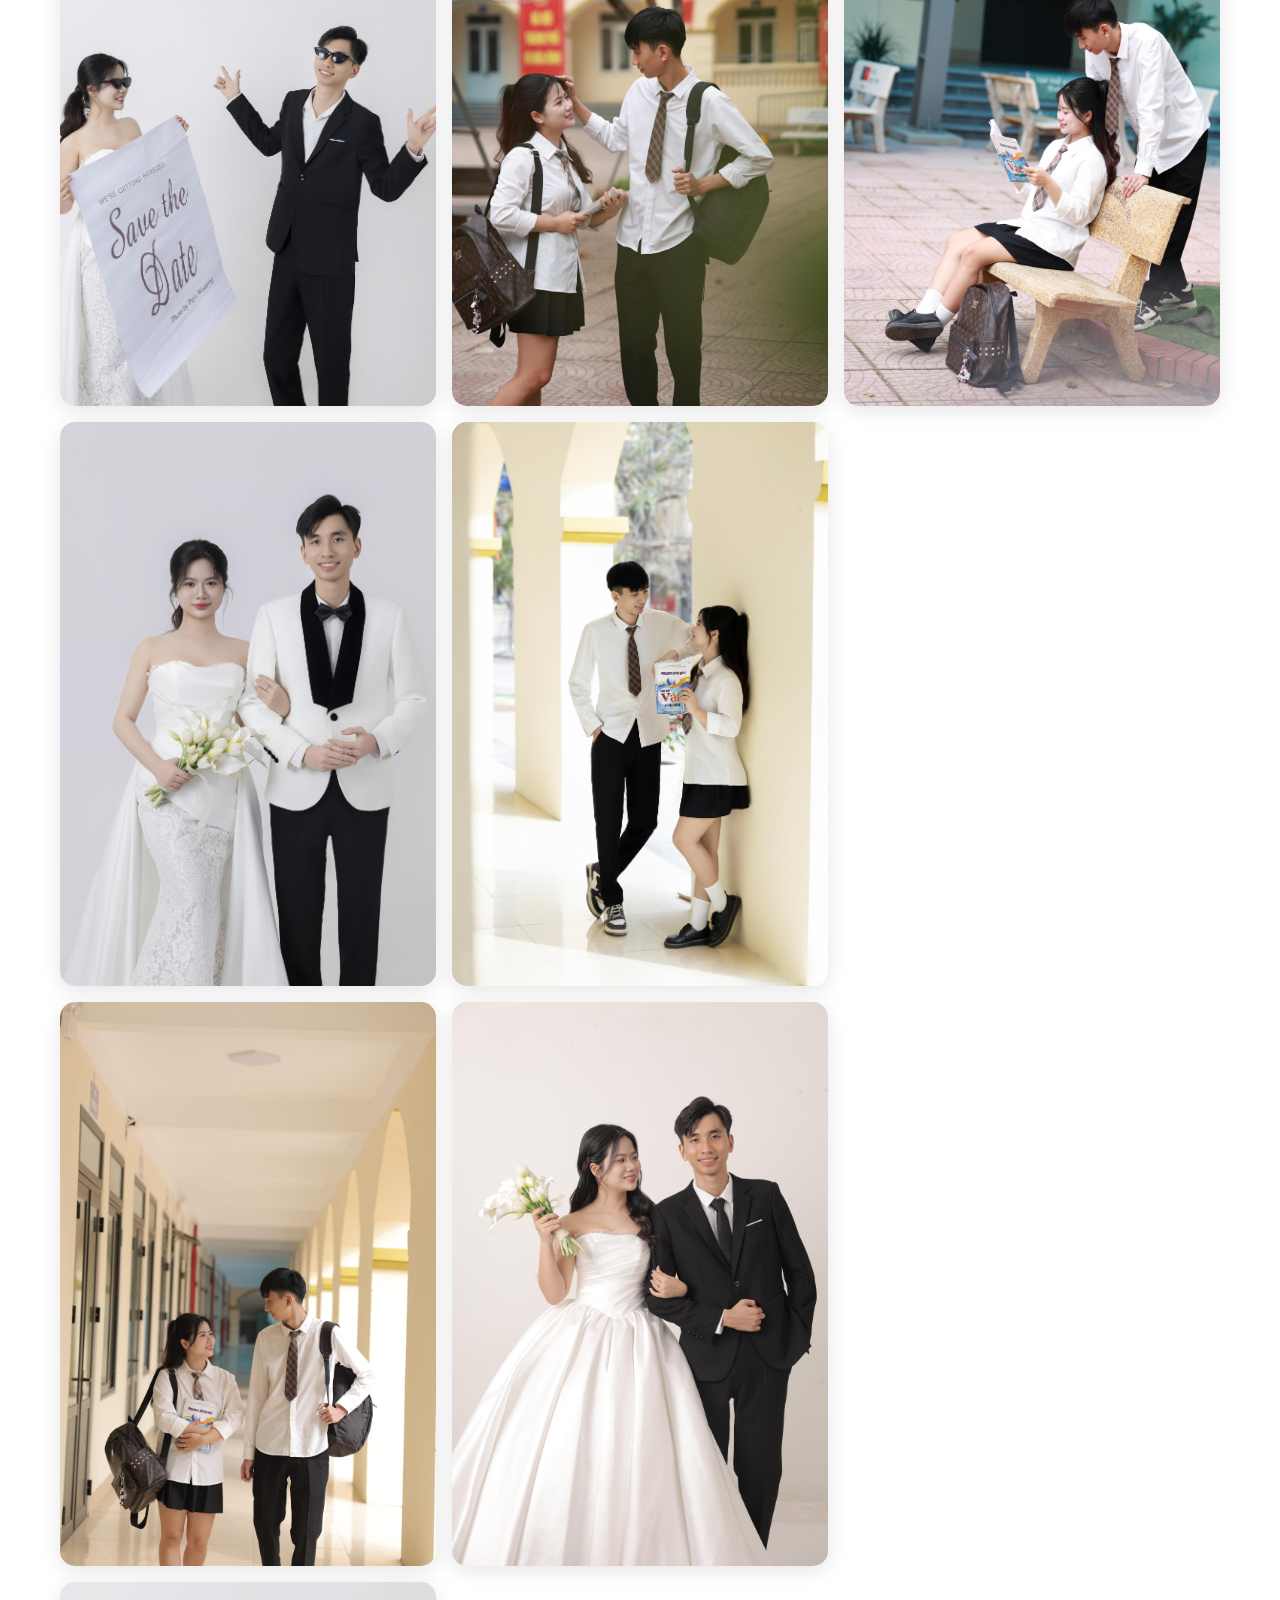
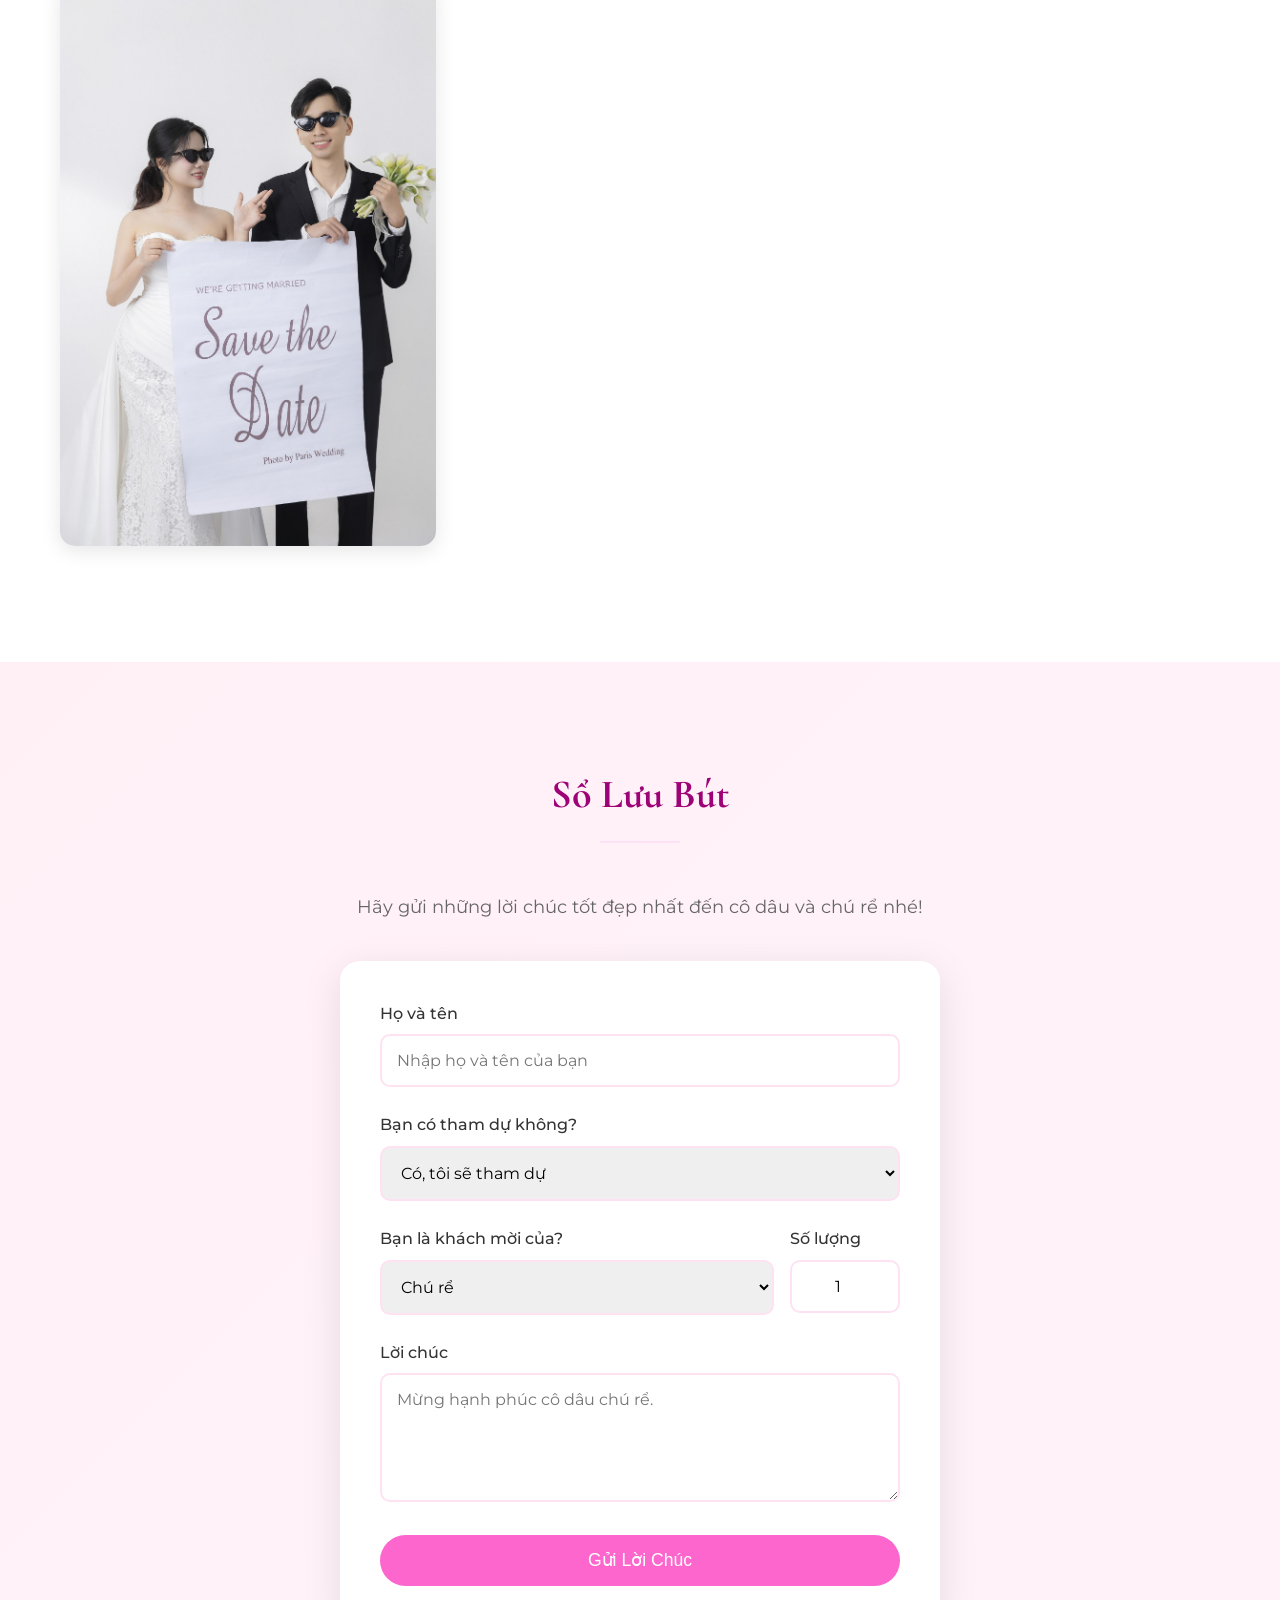
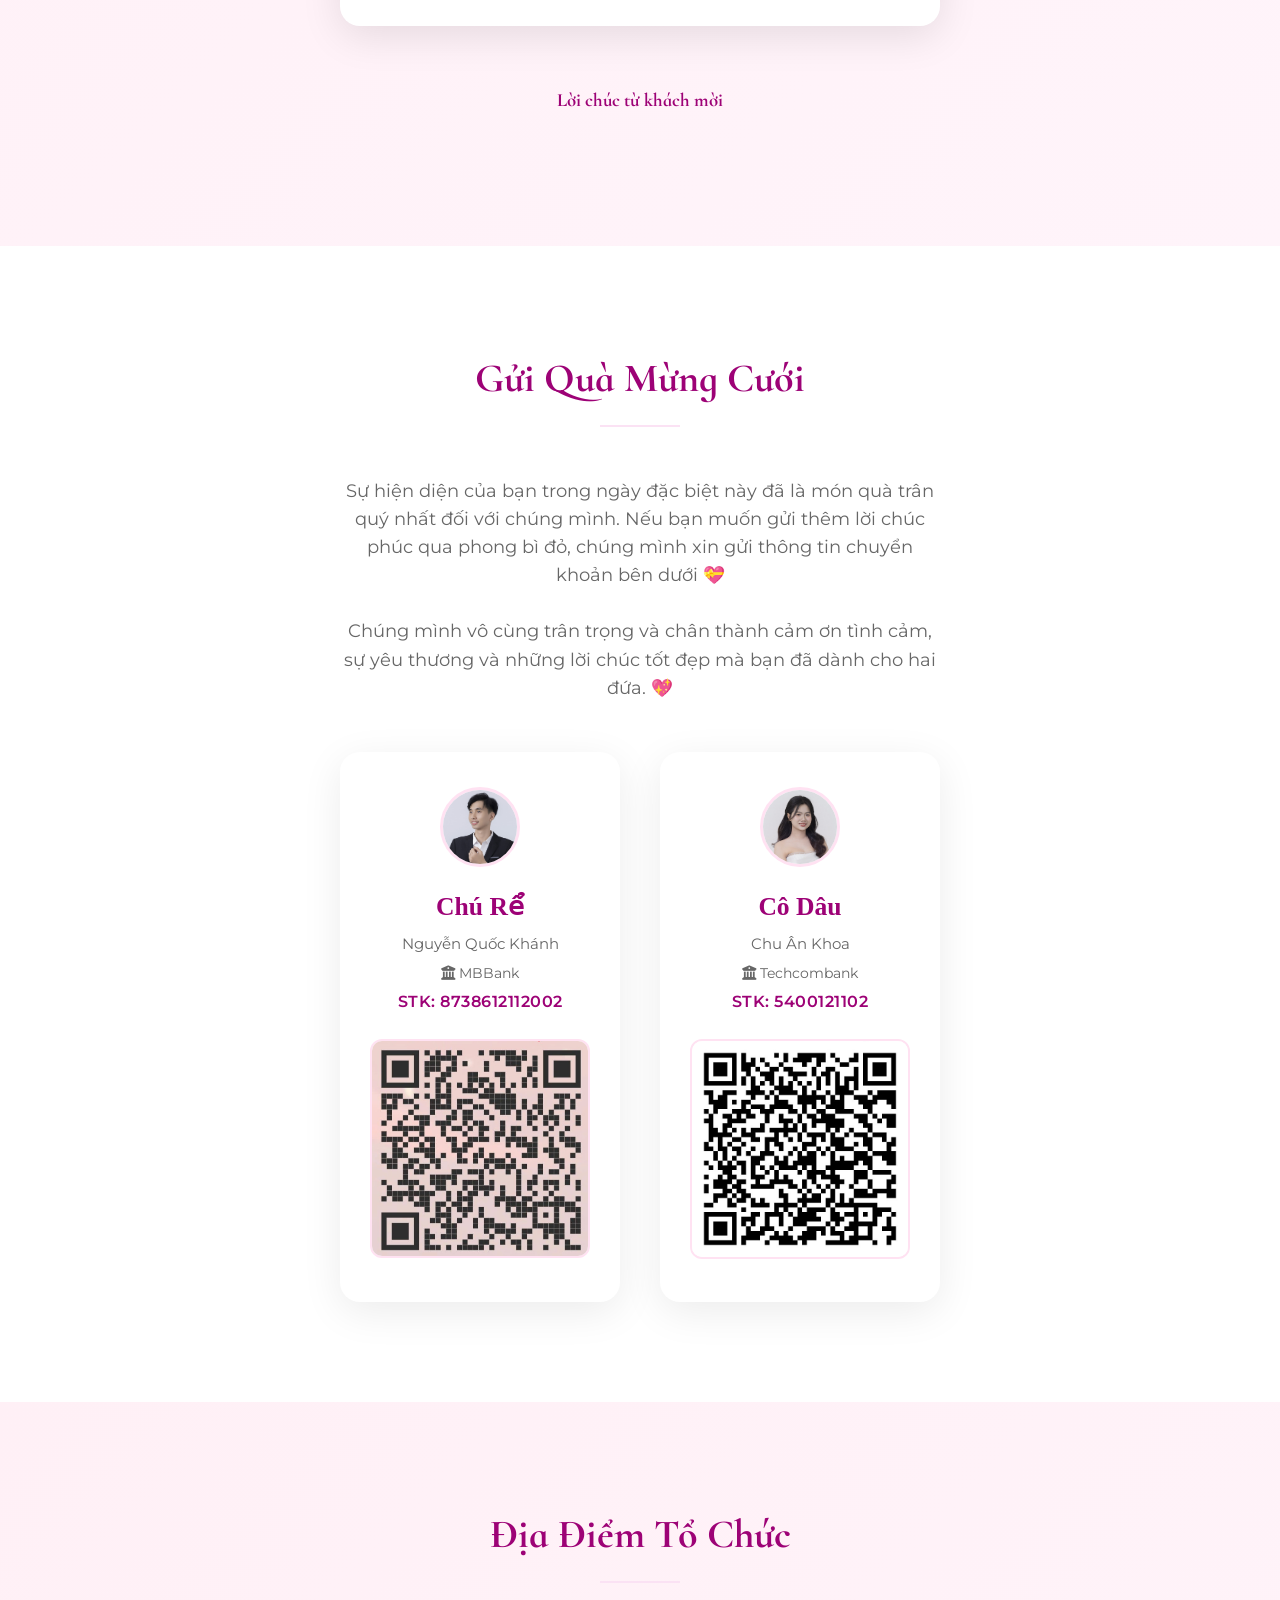
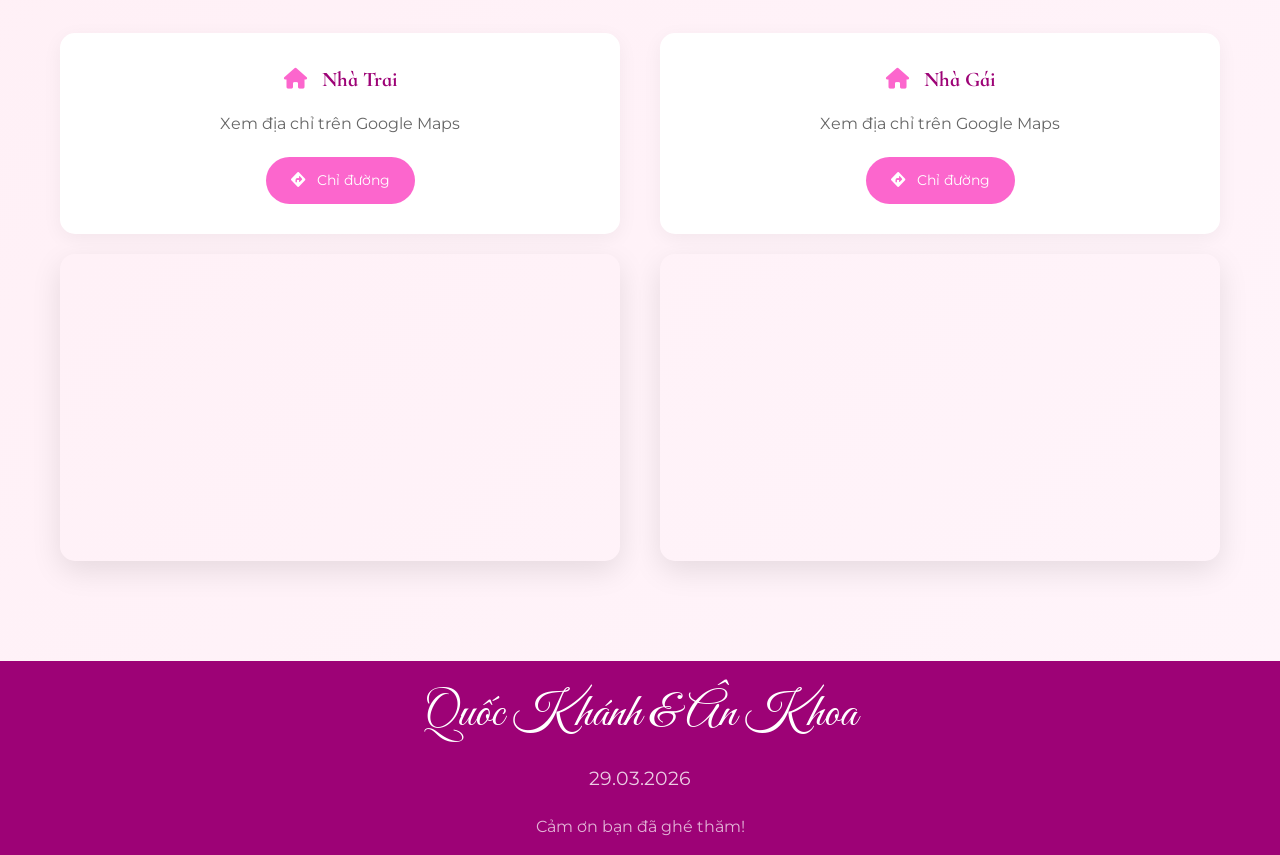
==== commit 1ed9ebb3: "up" ====
--- a/index.html
+++ b/index.html
@@ -15,8 +15,8 @@
     <meta property="og:url" content="https://nguyenquockhanh0.github.io/ThiepMoiCuoi/">
     <meta property="og:title" content="Quốc Khánh & Ân Khoa - Wedding Invitation">
     <meta property="og:description" content="Chúng tôi sắp kết hôn! Hãy cùng chúng tôi chia sẻ niềm vui trong ngày trọng đại - 29/03/2026">
-    <meta property="og:image" content="AbumAnhCuoi_Compress/1.jpg">
-    <meta property="og:image:secure_url" content="AbumAnhCuoi_Compress/1.jpg">
+    <meta property="og:image" content="AbumAnhCuoi_Compress/1.JPG">
+    <meta property="og:image:secure_url" content="AbumAnhCuoi_Compress/1.JPG">
     <meta property="og:image:type" content="image/jpeg">
     <meta property="og:image:width" content="1200">
     <meta property="og:image:height" content="630">
@@ -27,7 +27,7 @@
     <meta property="twitter:url" content="https://nguyenquockhanh0.github.io/ThiepMoiCuoi/">
     <meta property="twitter:title" content="Quốc Khánh & Ân Khoa - Wedding Invitation">
     <meta property="twitter:description" content="Chúng tôi sắp kết hôn! Hãy cùng chúng tôi chia sẻ niềm vui trong ngày trọng đại - 29/03/2026">
-    <meta property="twitter:image" content="AbumAnhCuoi_Compress/1.jpg">
+    <meta property="twitter:image" content="AbumAnhCuoi_Compress/1.JPG">
     
     <!-- Favicon -->
     <link rel="icon" type="image/png" href="Avata/avt_chu_re.jpg">
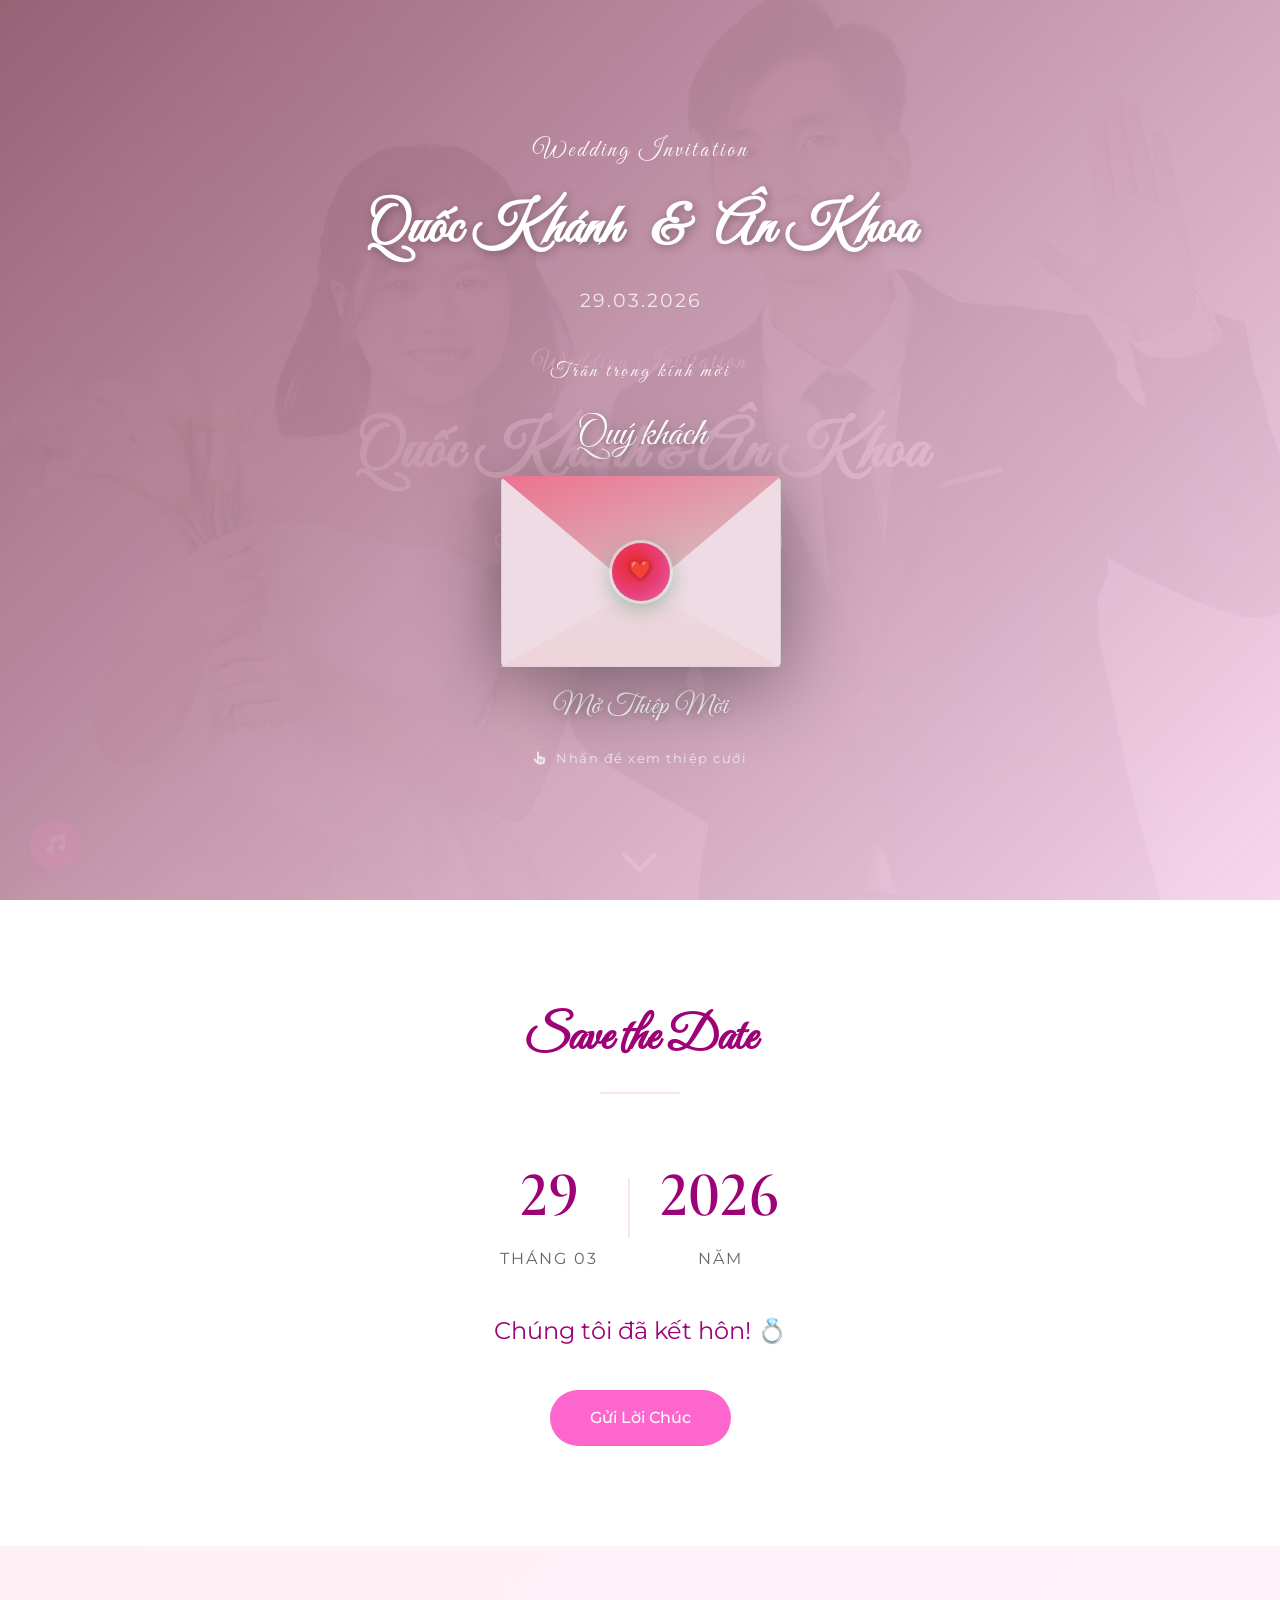
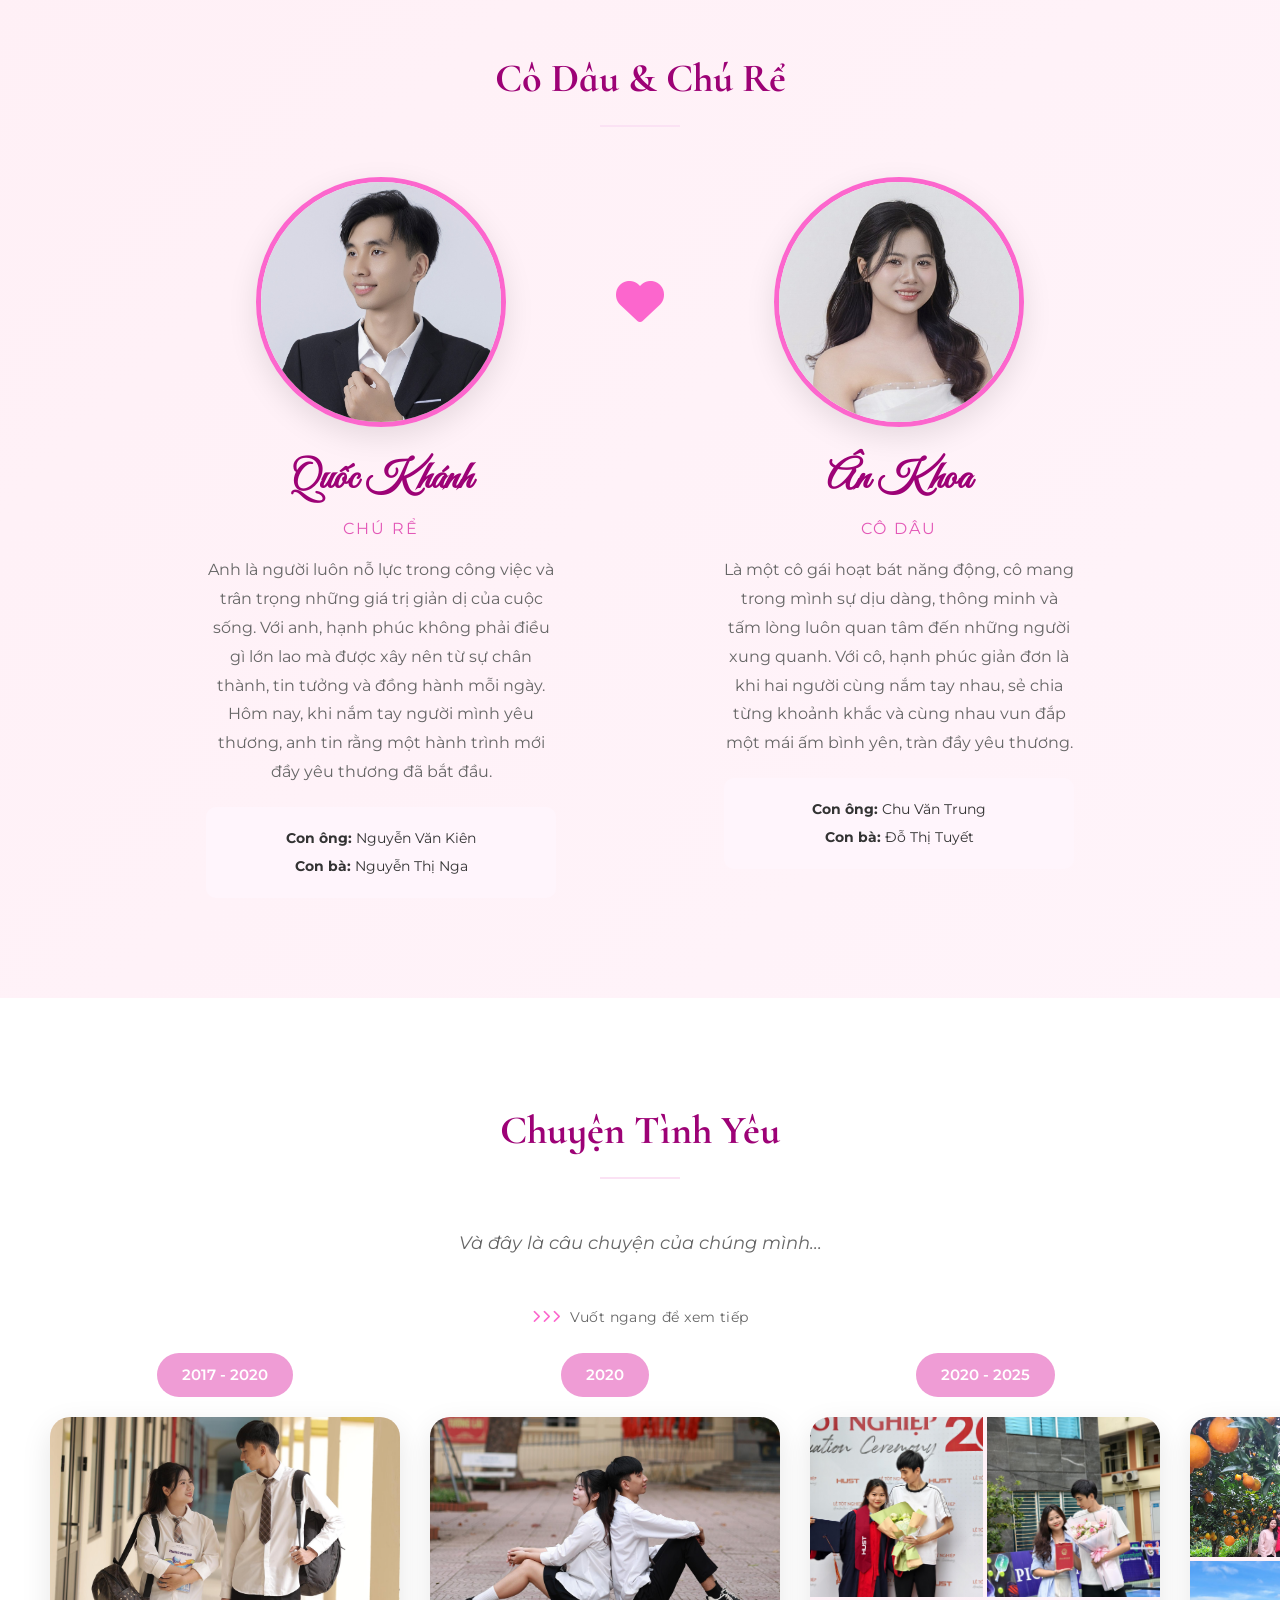
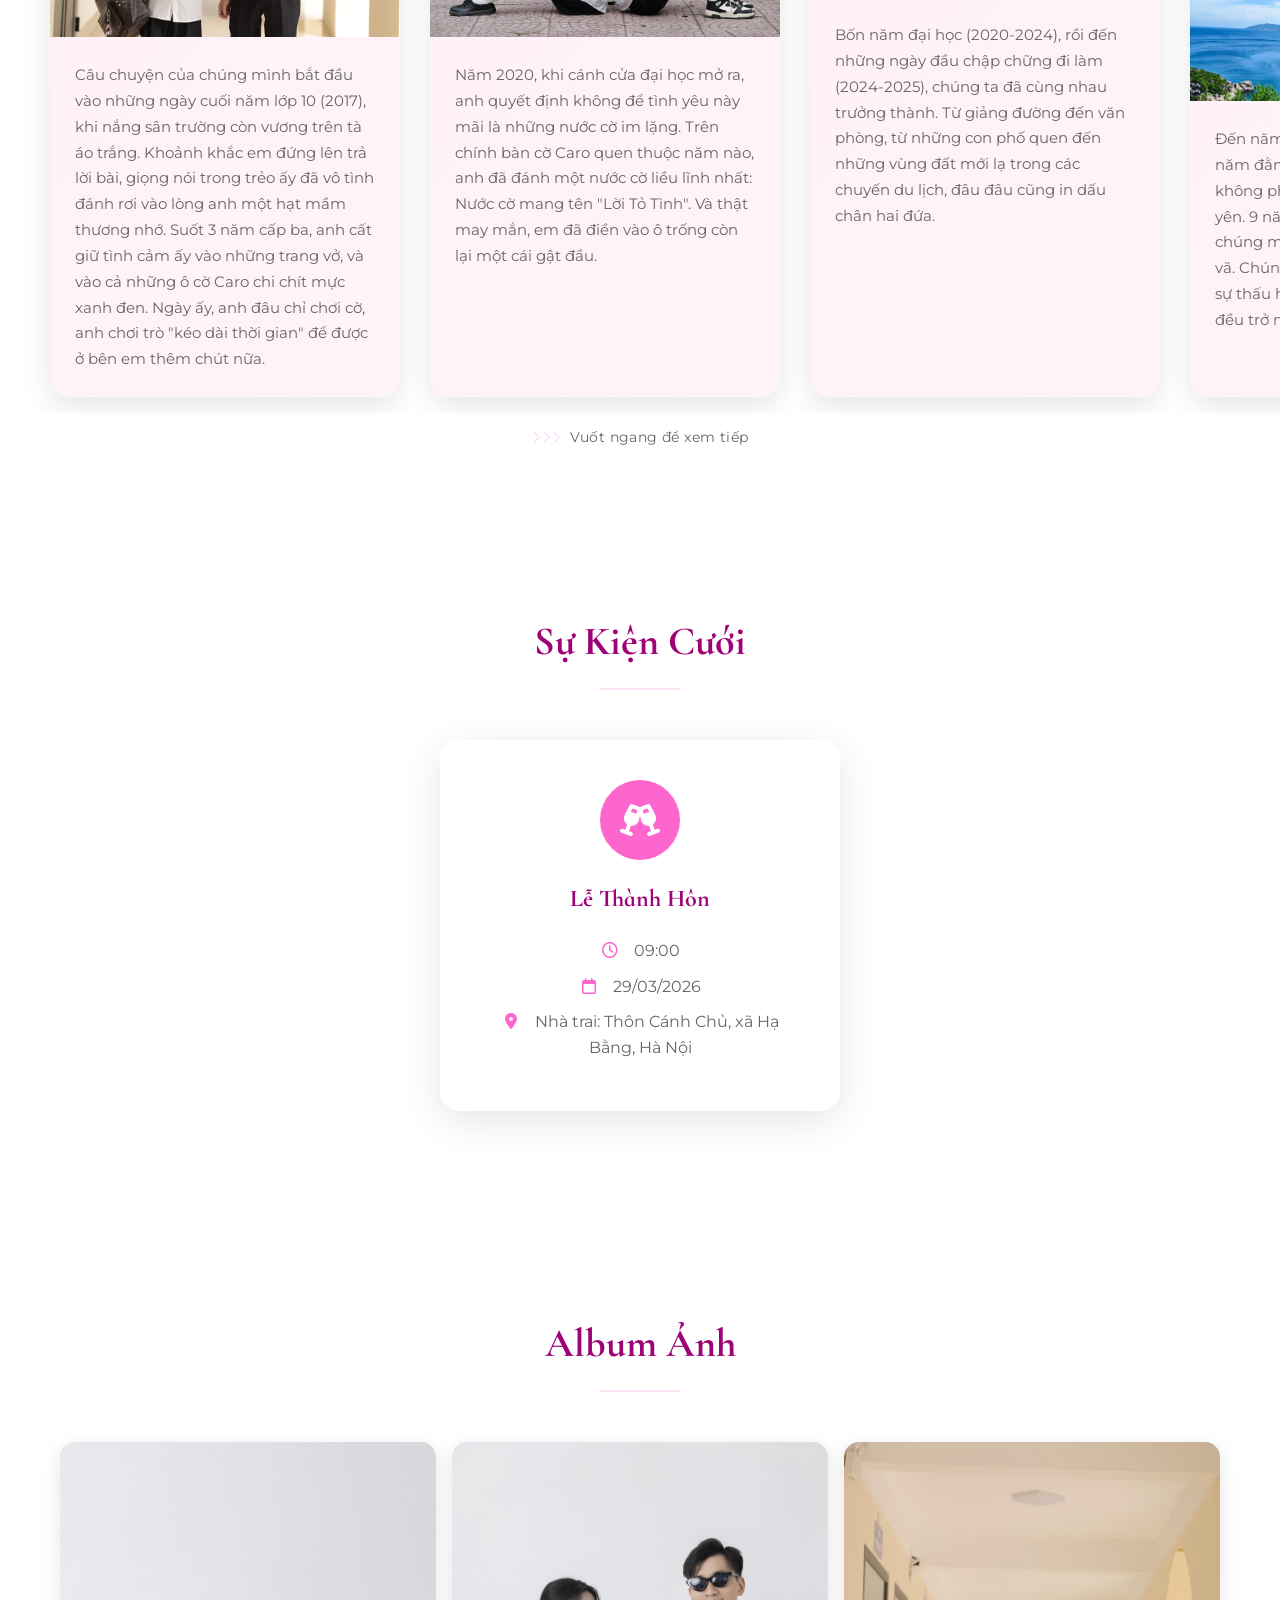
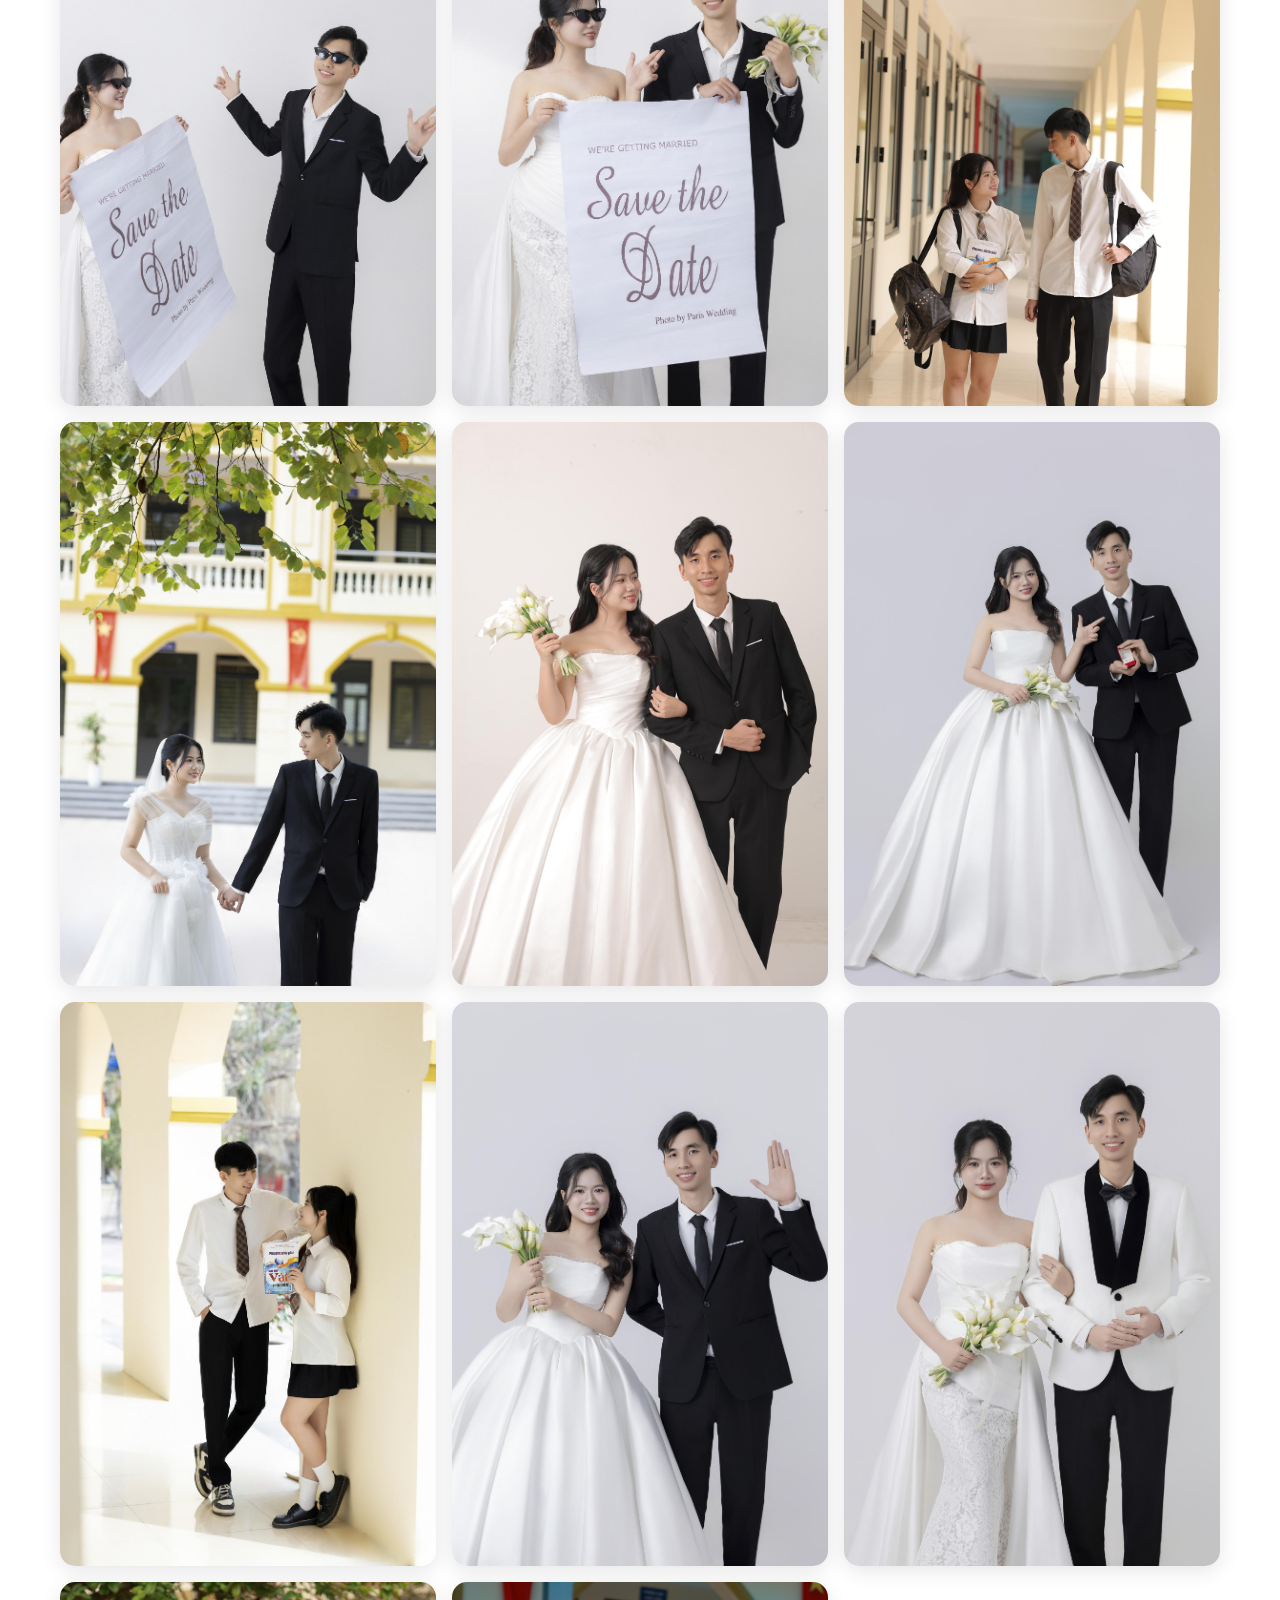
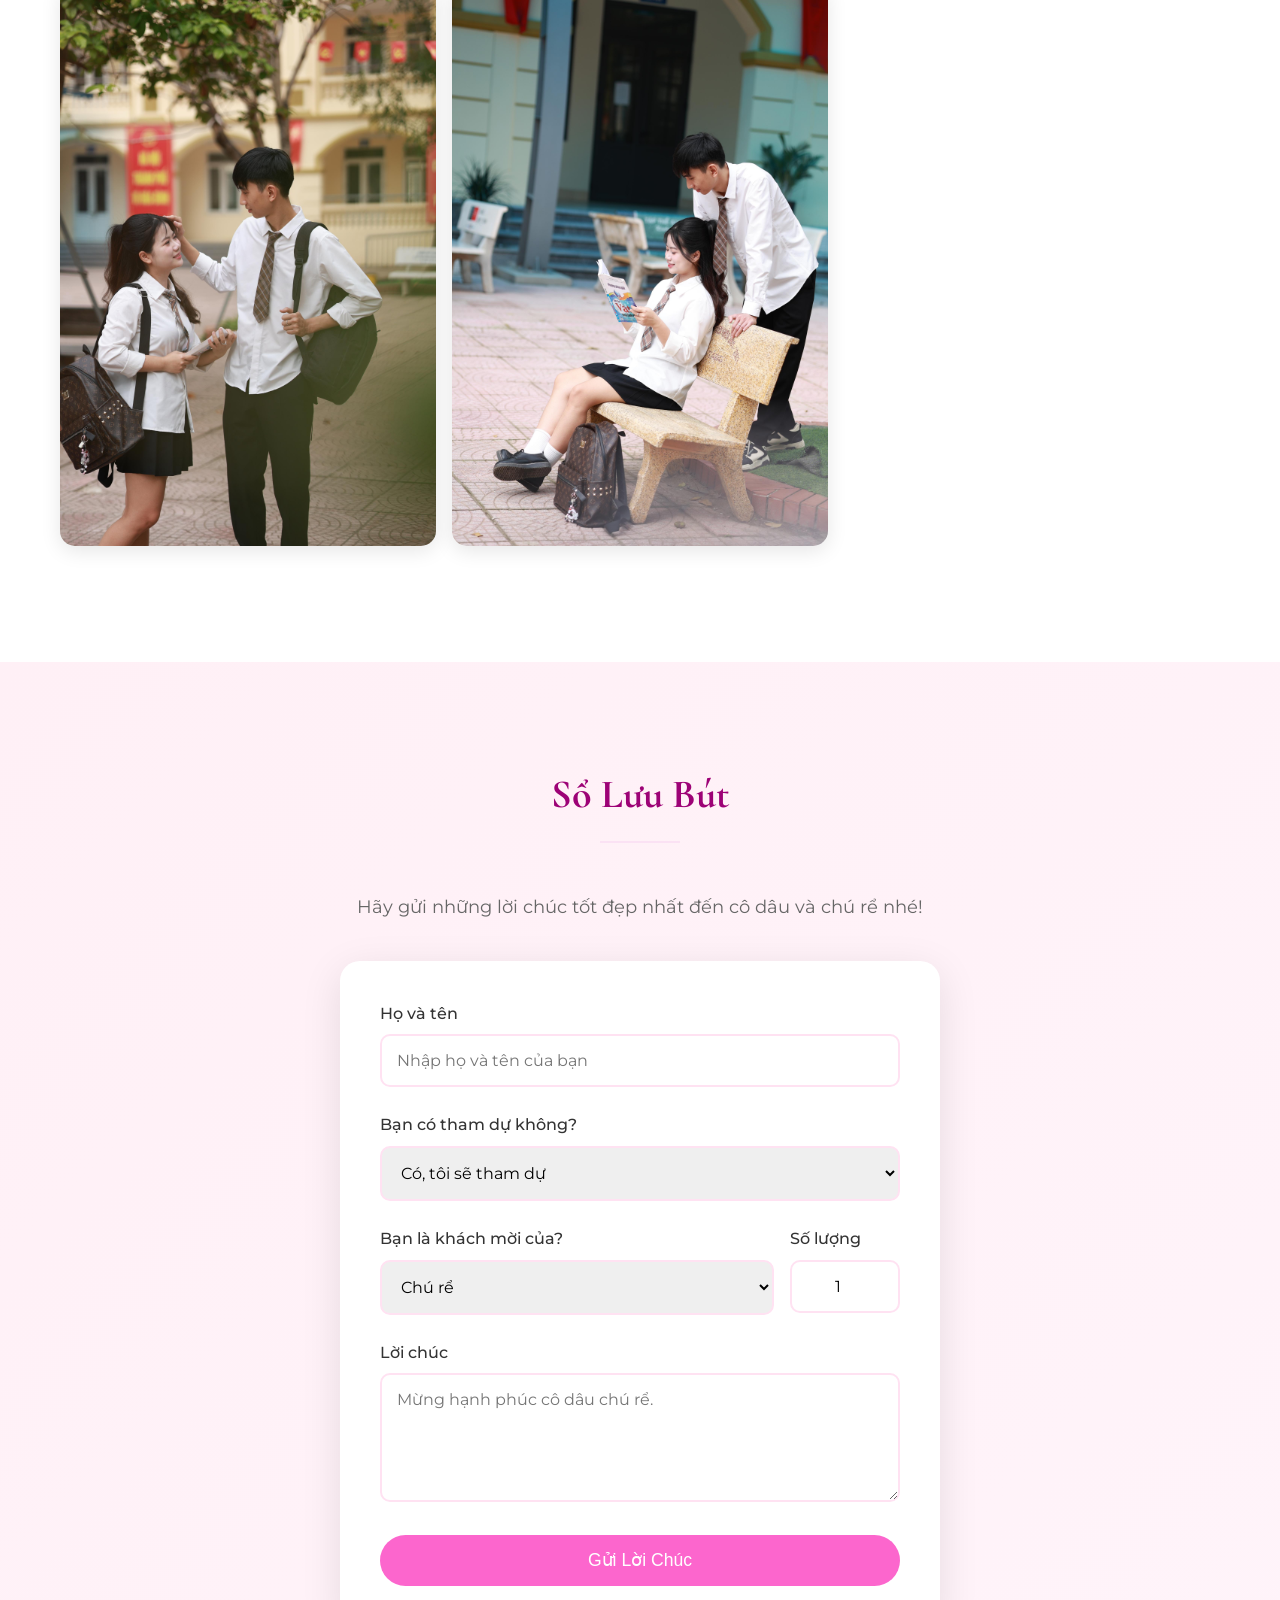
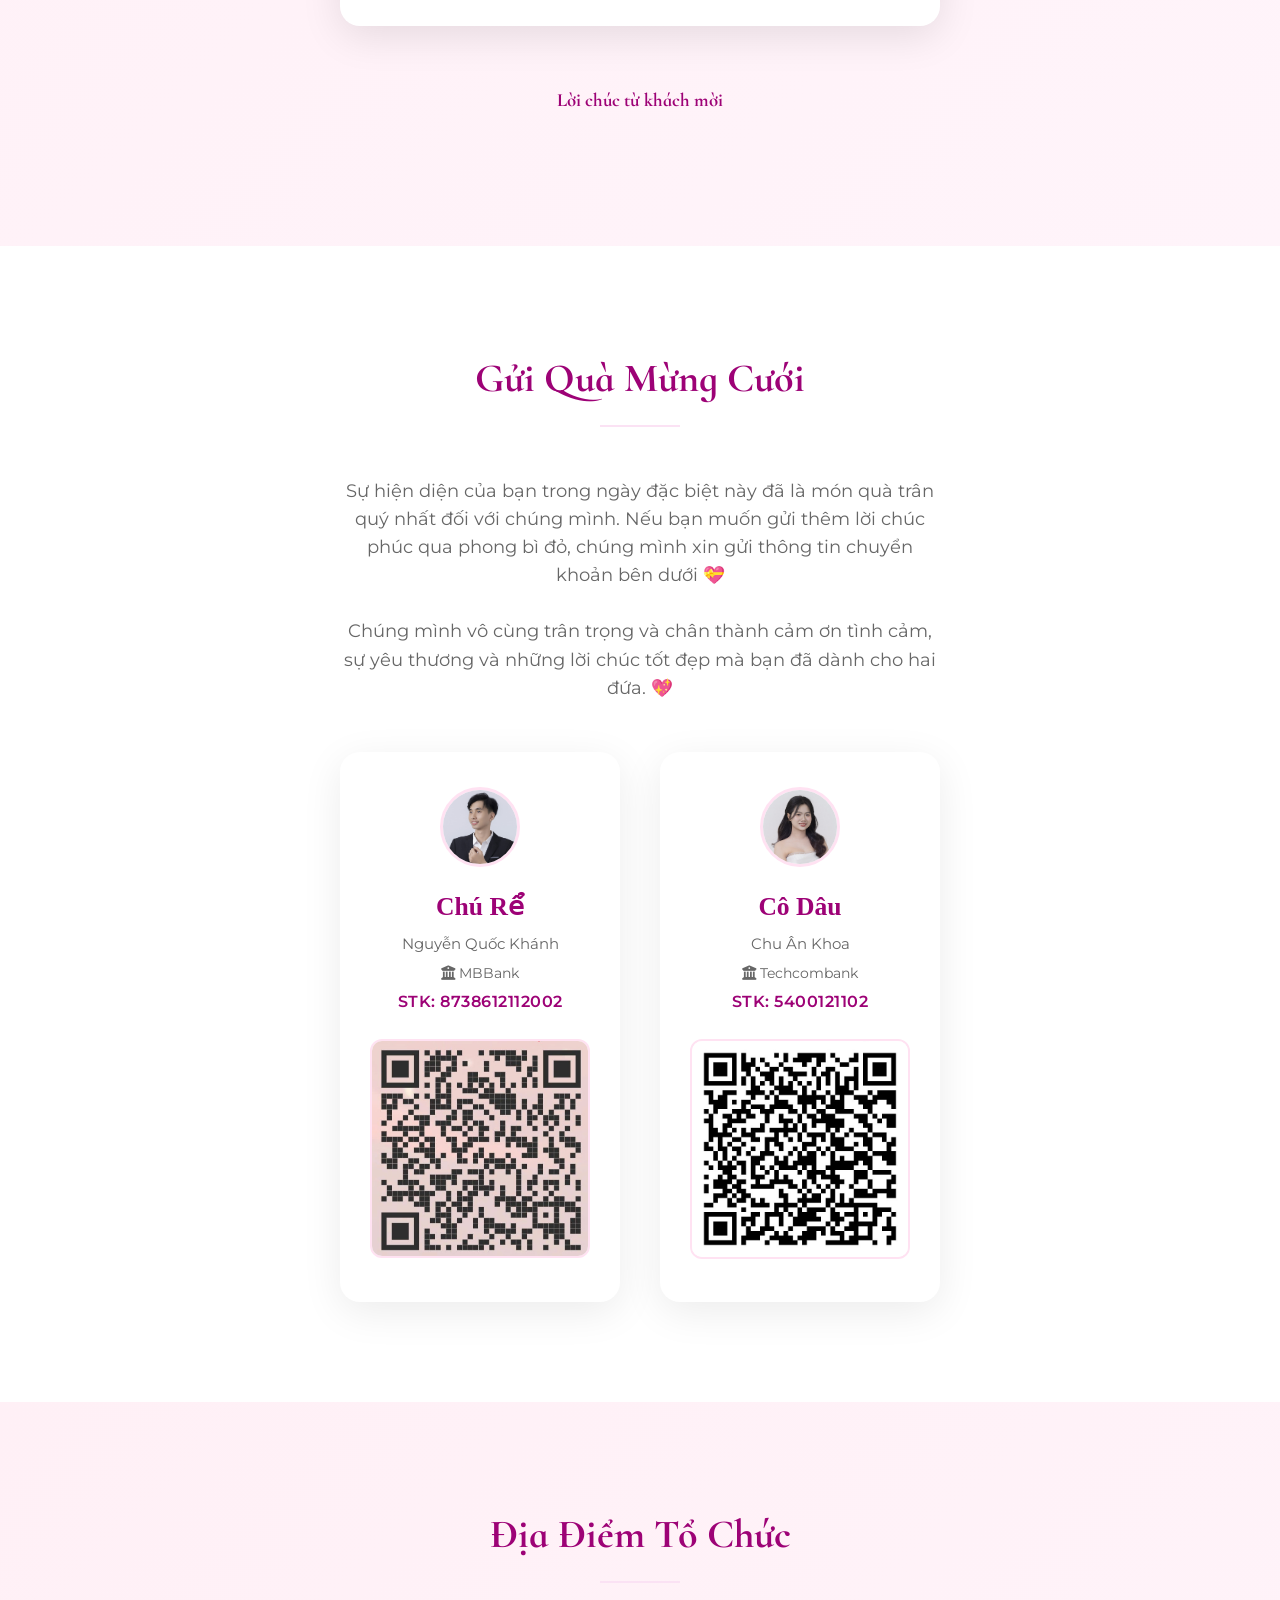
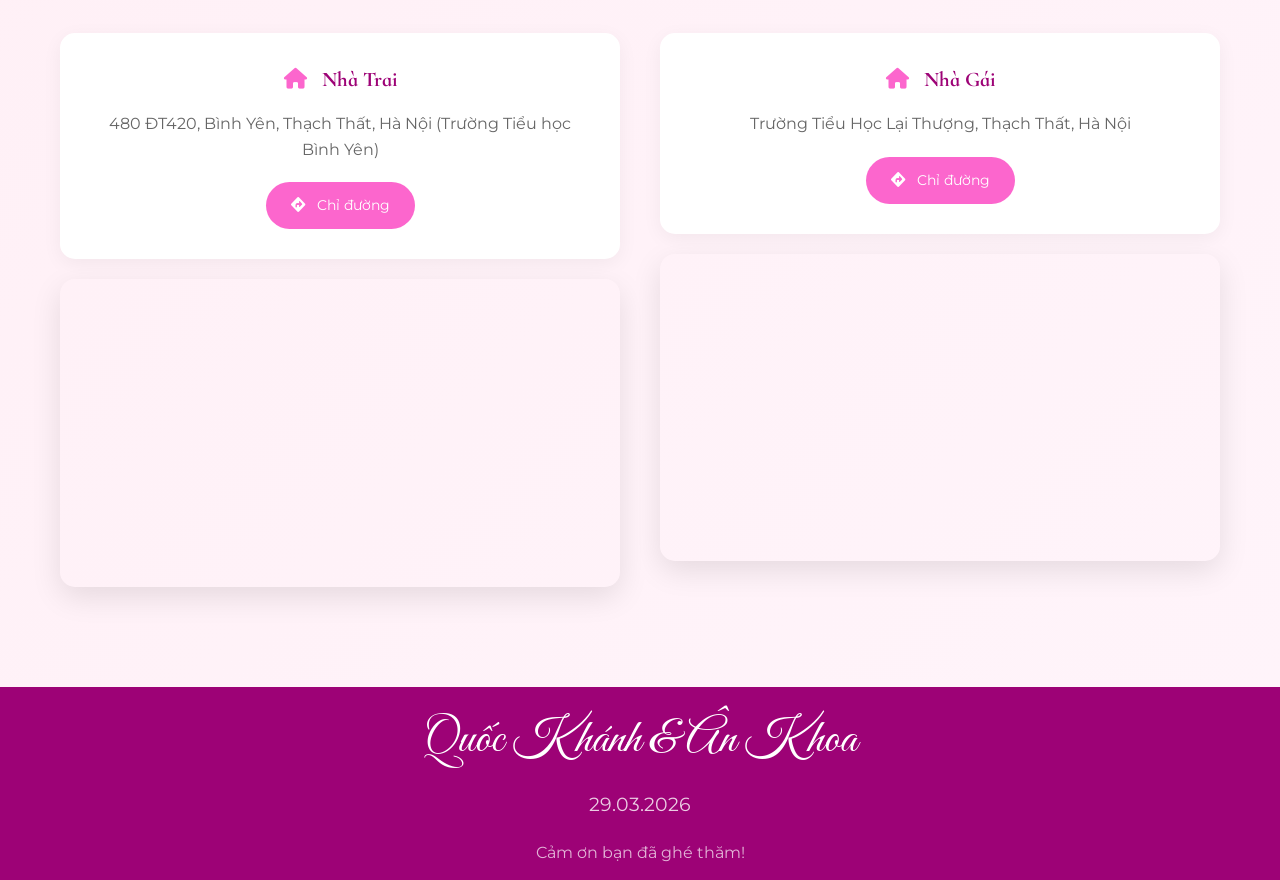
==== commit 54cc1db0: "up" ====
--- a/index.html
+++ b/index.html
@@ -489,7 +489,7 @@
                 <div class="map-location">
                     <div class="map-card">
                         <h3><i class="fas fa-home"></i> Nhà Trai</h3>
-                        <p>Xem địa chỉ trên Google Maps</p>
+                        <p>480 ĐT420, Bình Yên, Thạch Thất, Hà Nội (Trường Tiểu học Bình Yên)</p>
                         <a href="https://maps.app.goo.gl/iGLWKxJwBPNYrE448" target="_blank" class="btn-direction">
                             <i class="fas fa-directions"></i> Chỉ đường
                         </a>
@@ -511,7 +511,7 @@
                 <div class="map-location">
                     <div class="map-card">
                         <h3><i class="fas fa-home"></i> Nhà Gái</h3>
-                        <p>Xem địa chỉ trên Google Maps</p>
+                        <p>Trường Tiểu Học Lại Thượng, Thạch Thất, Hà Nội</p>
                         <a href="https://maps.app.goo.gl/y3cyZvndGQprPe747" target="_blank" class="btn-direction">
                             <i class="fas fa-directions"></i> Chỉ đường
                         </a>
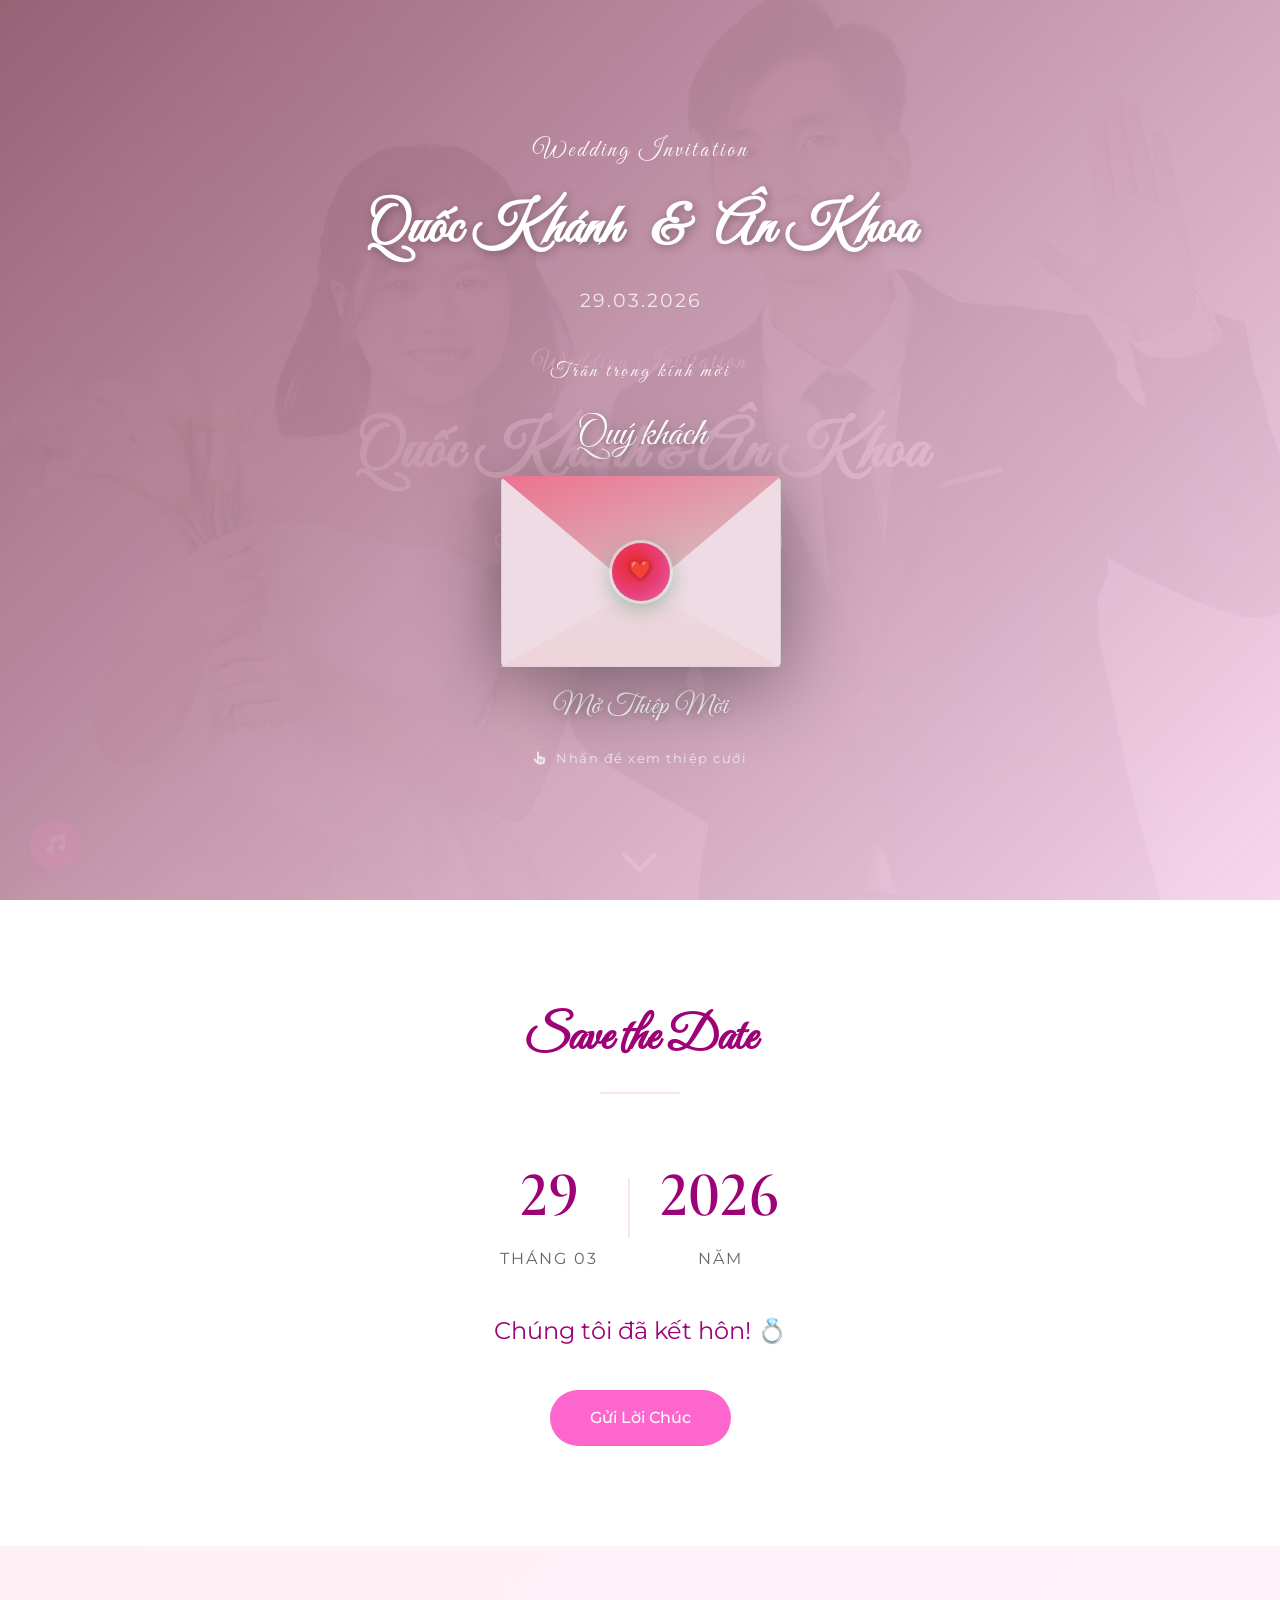
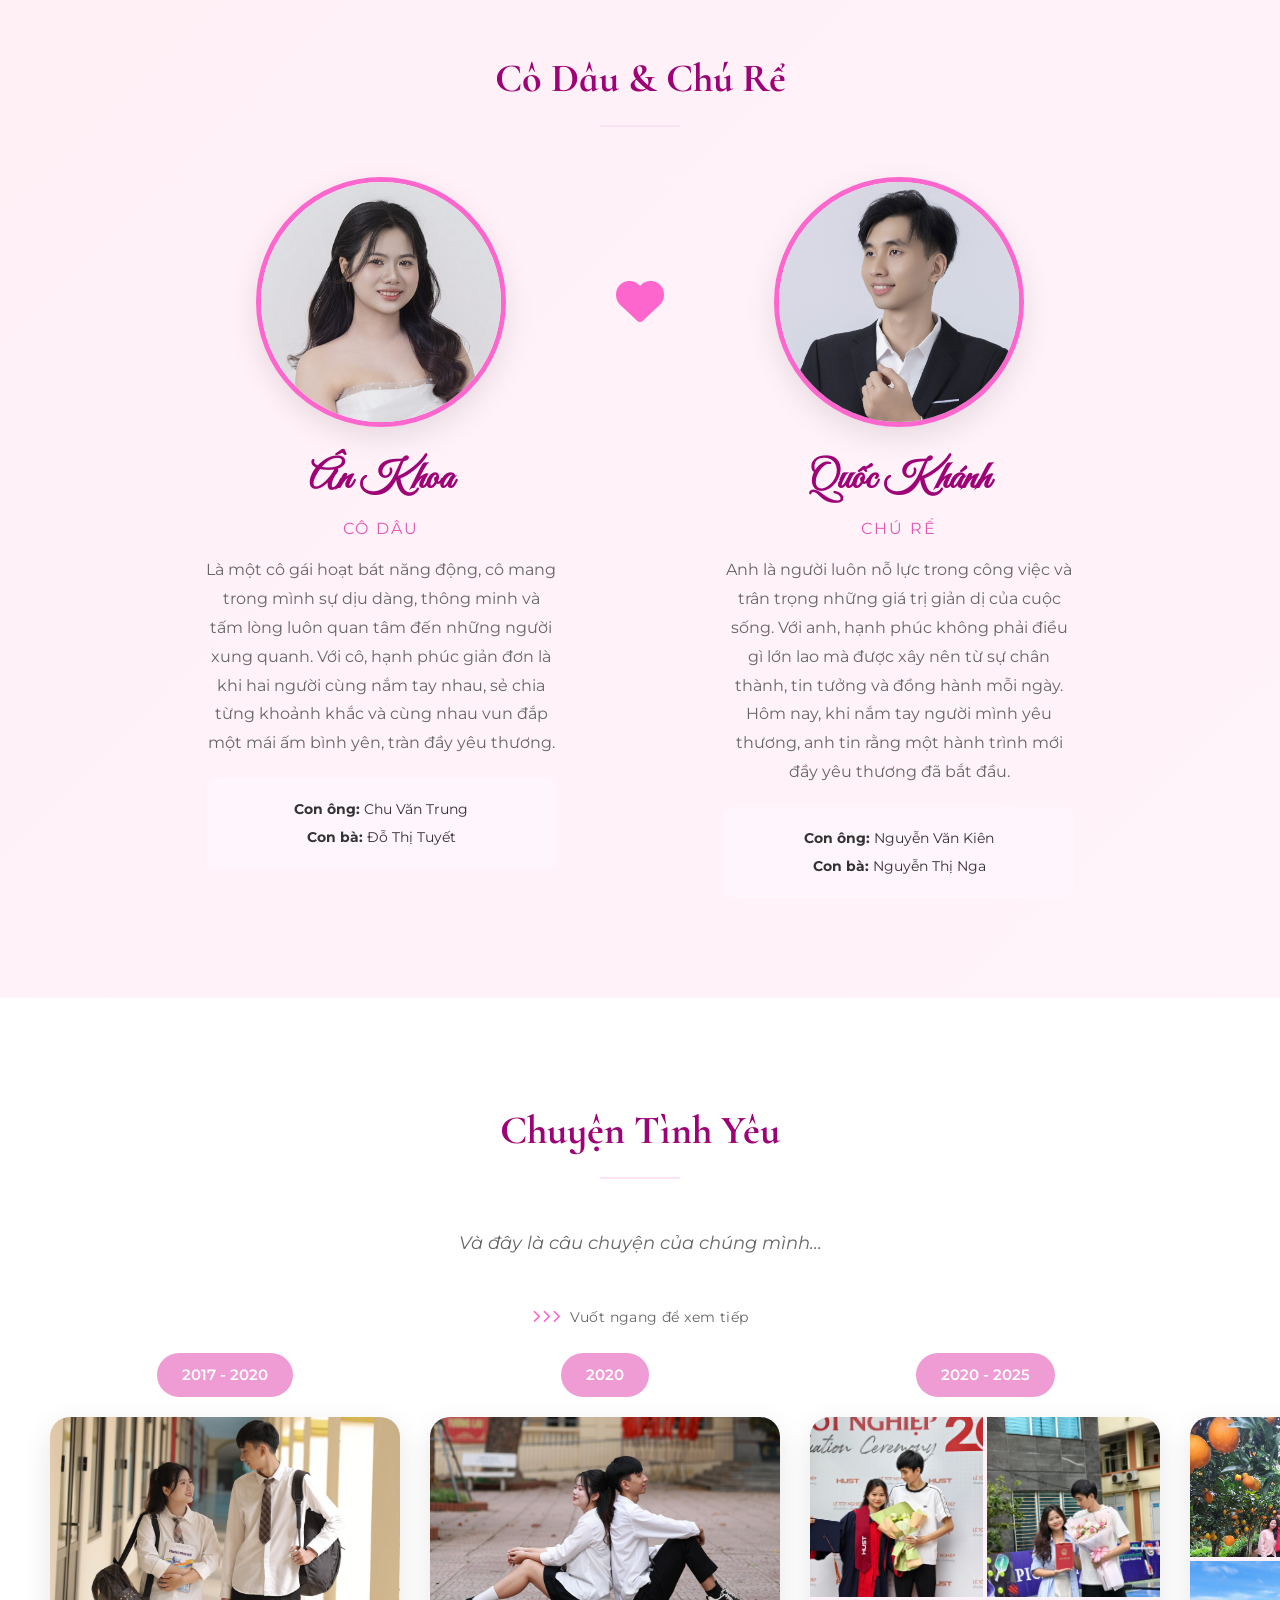
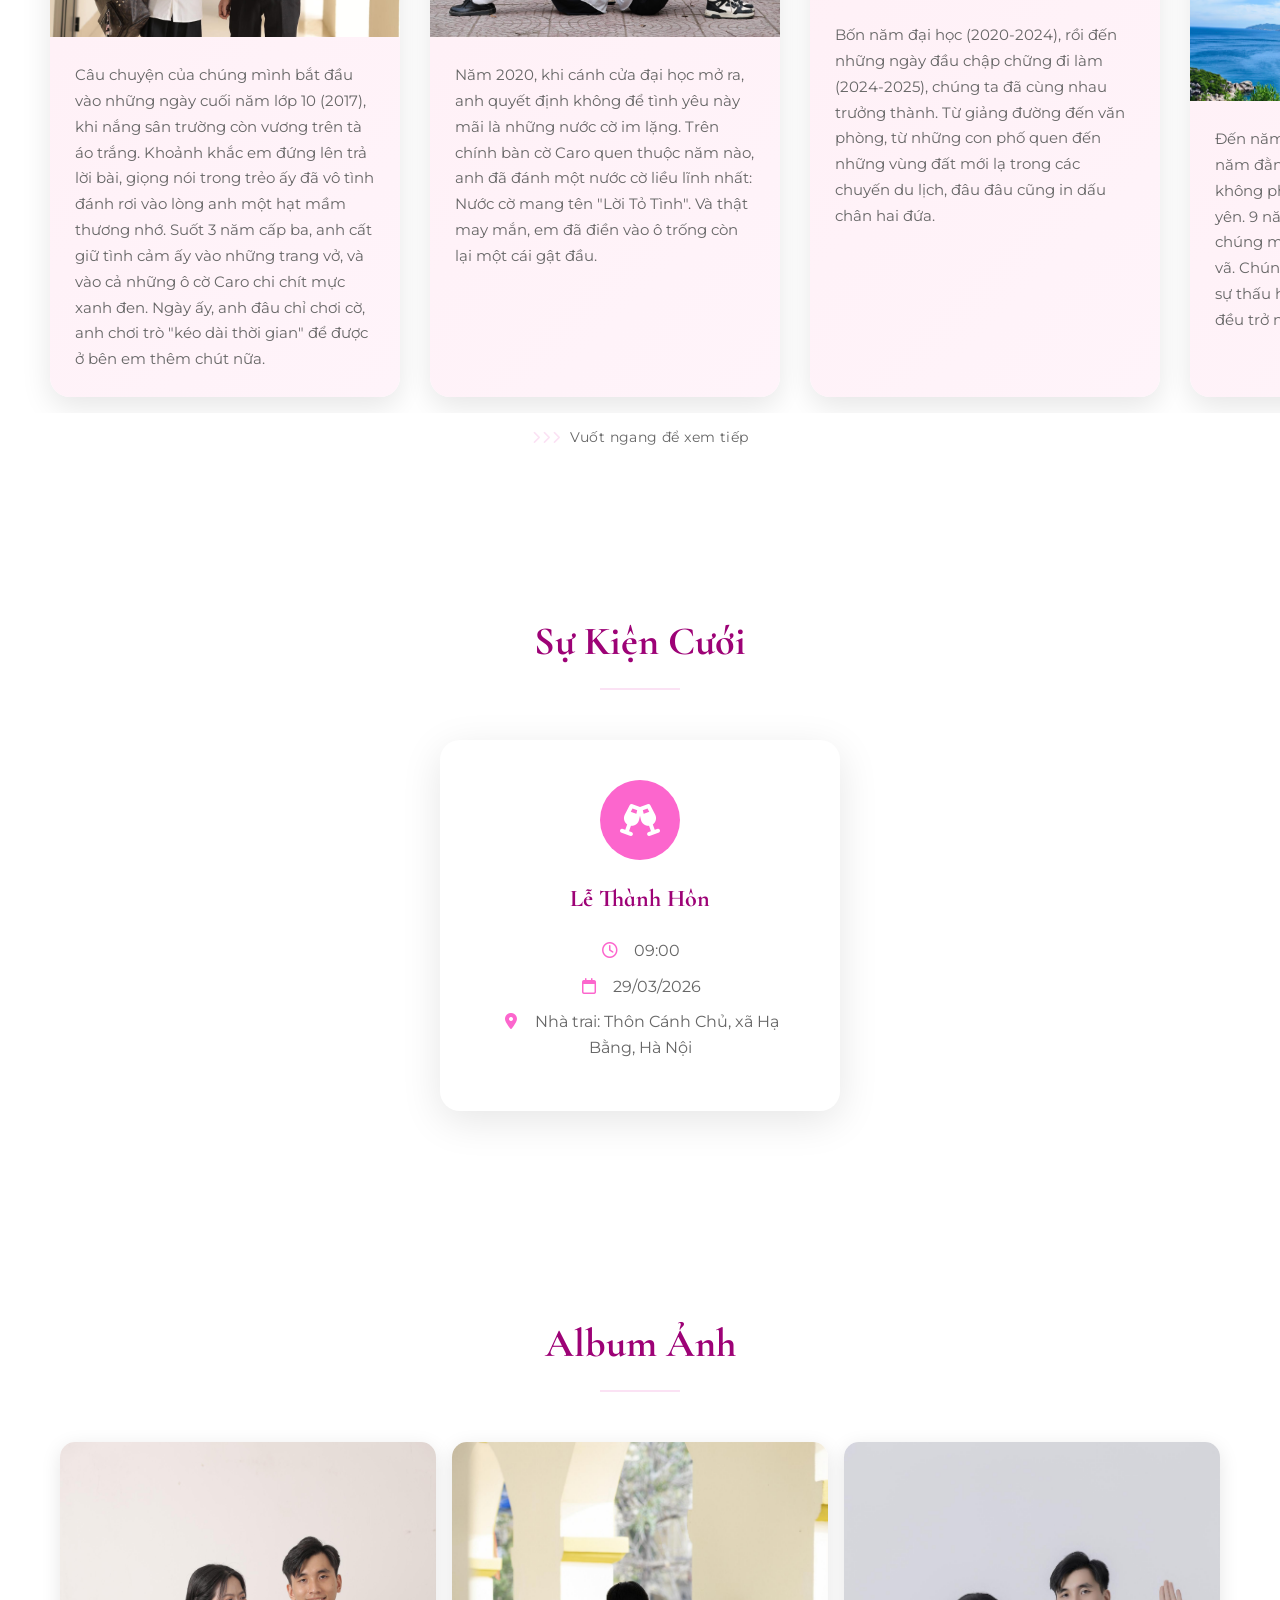
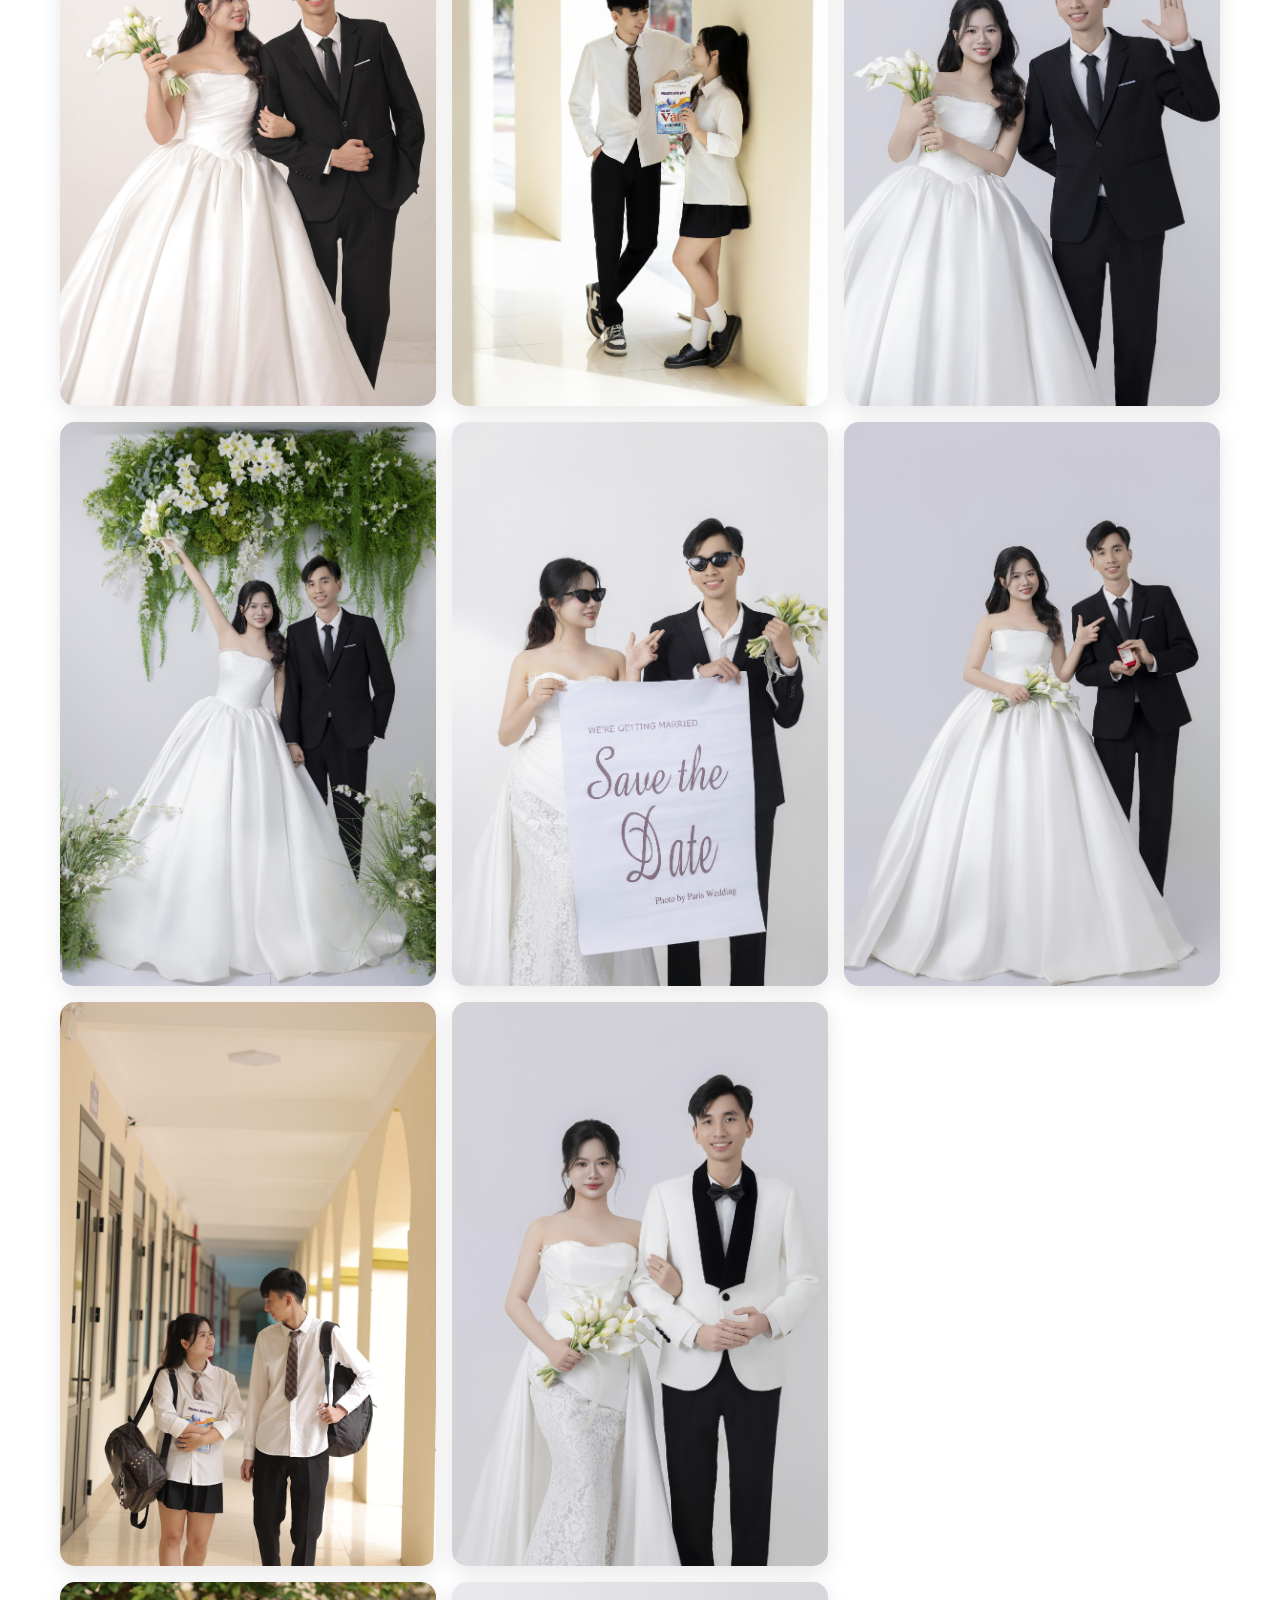
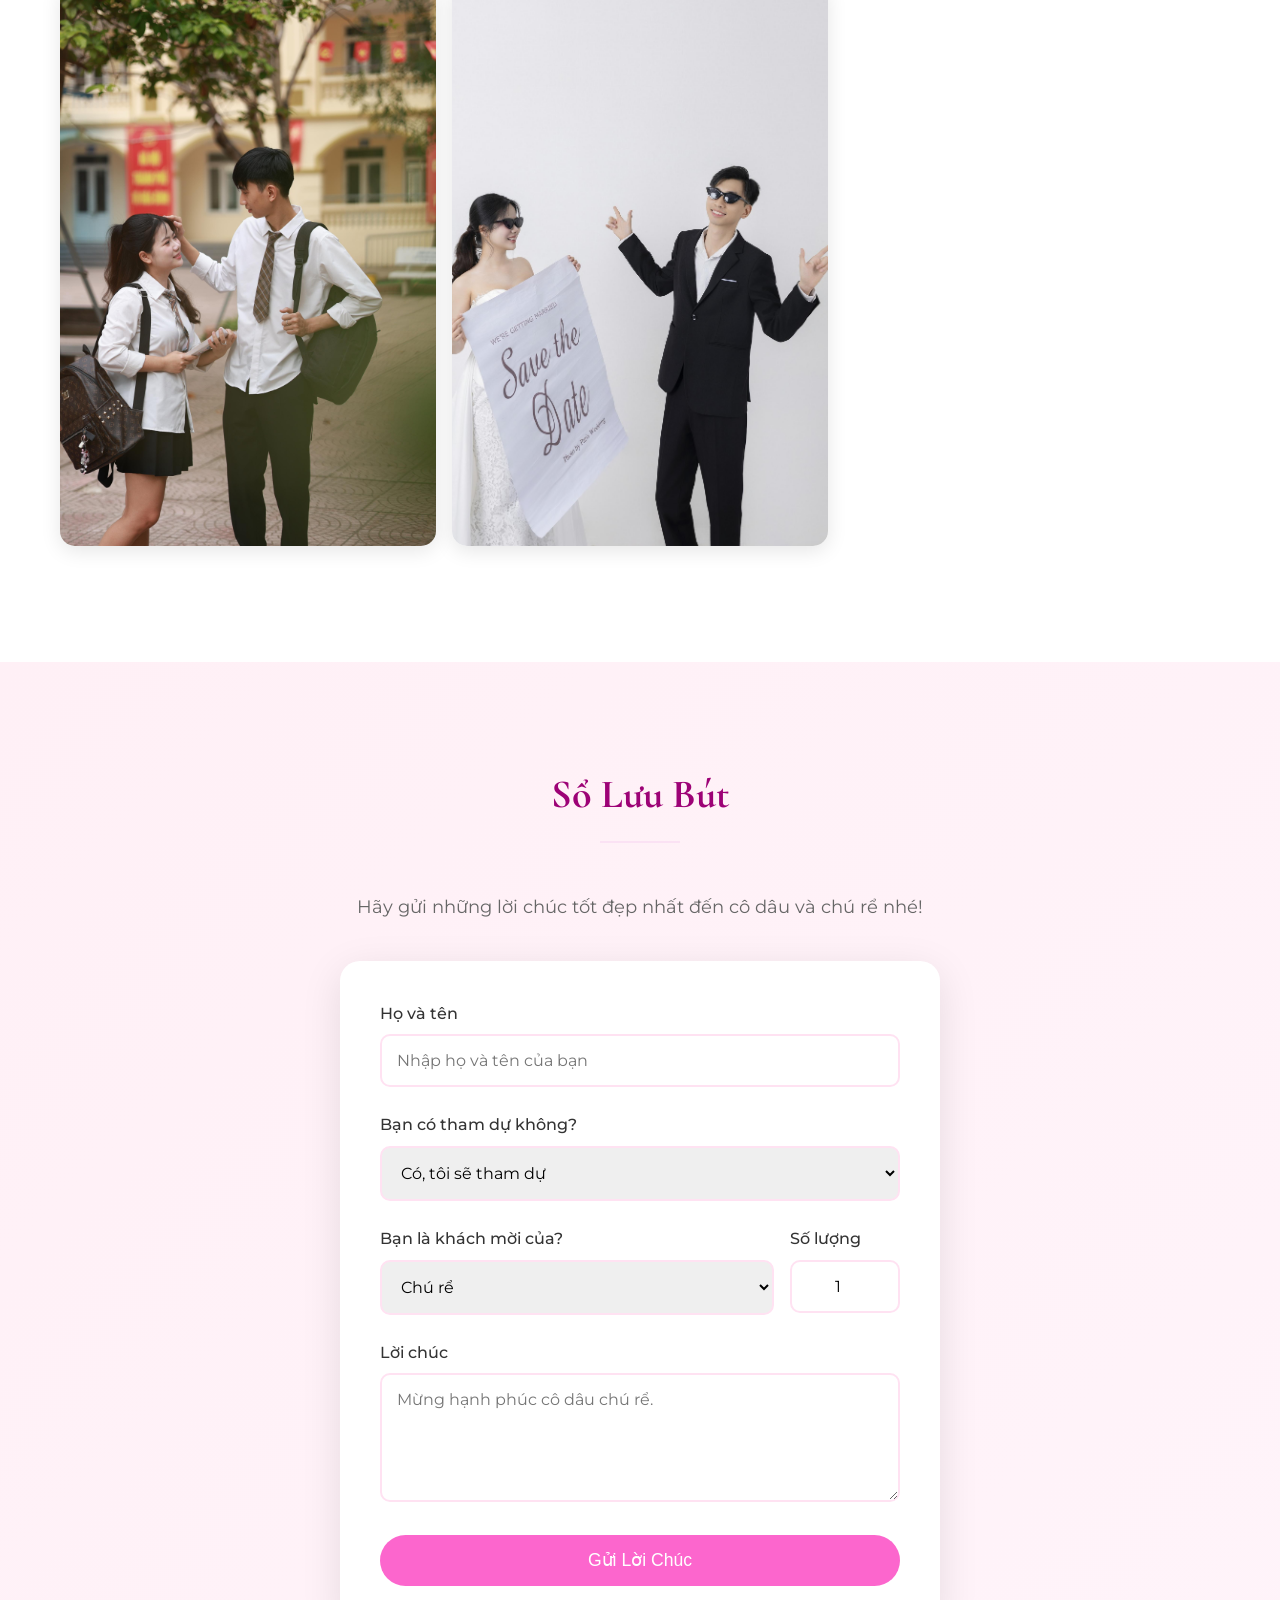
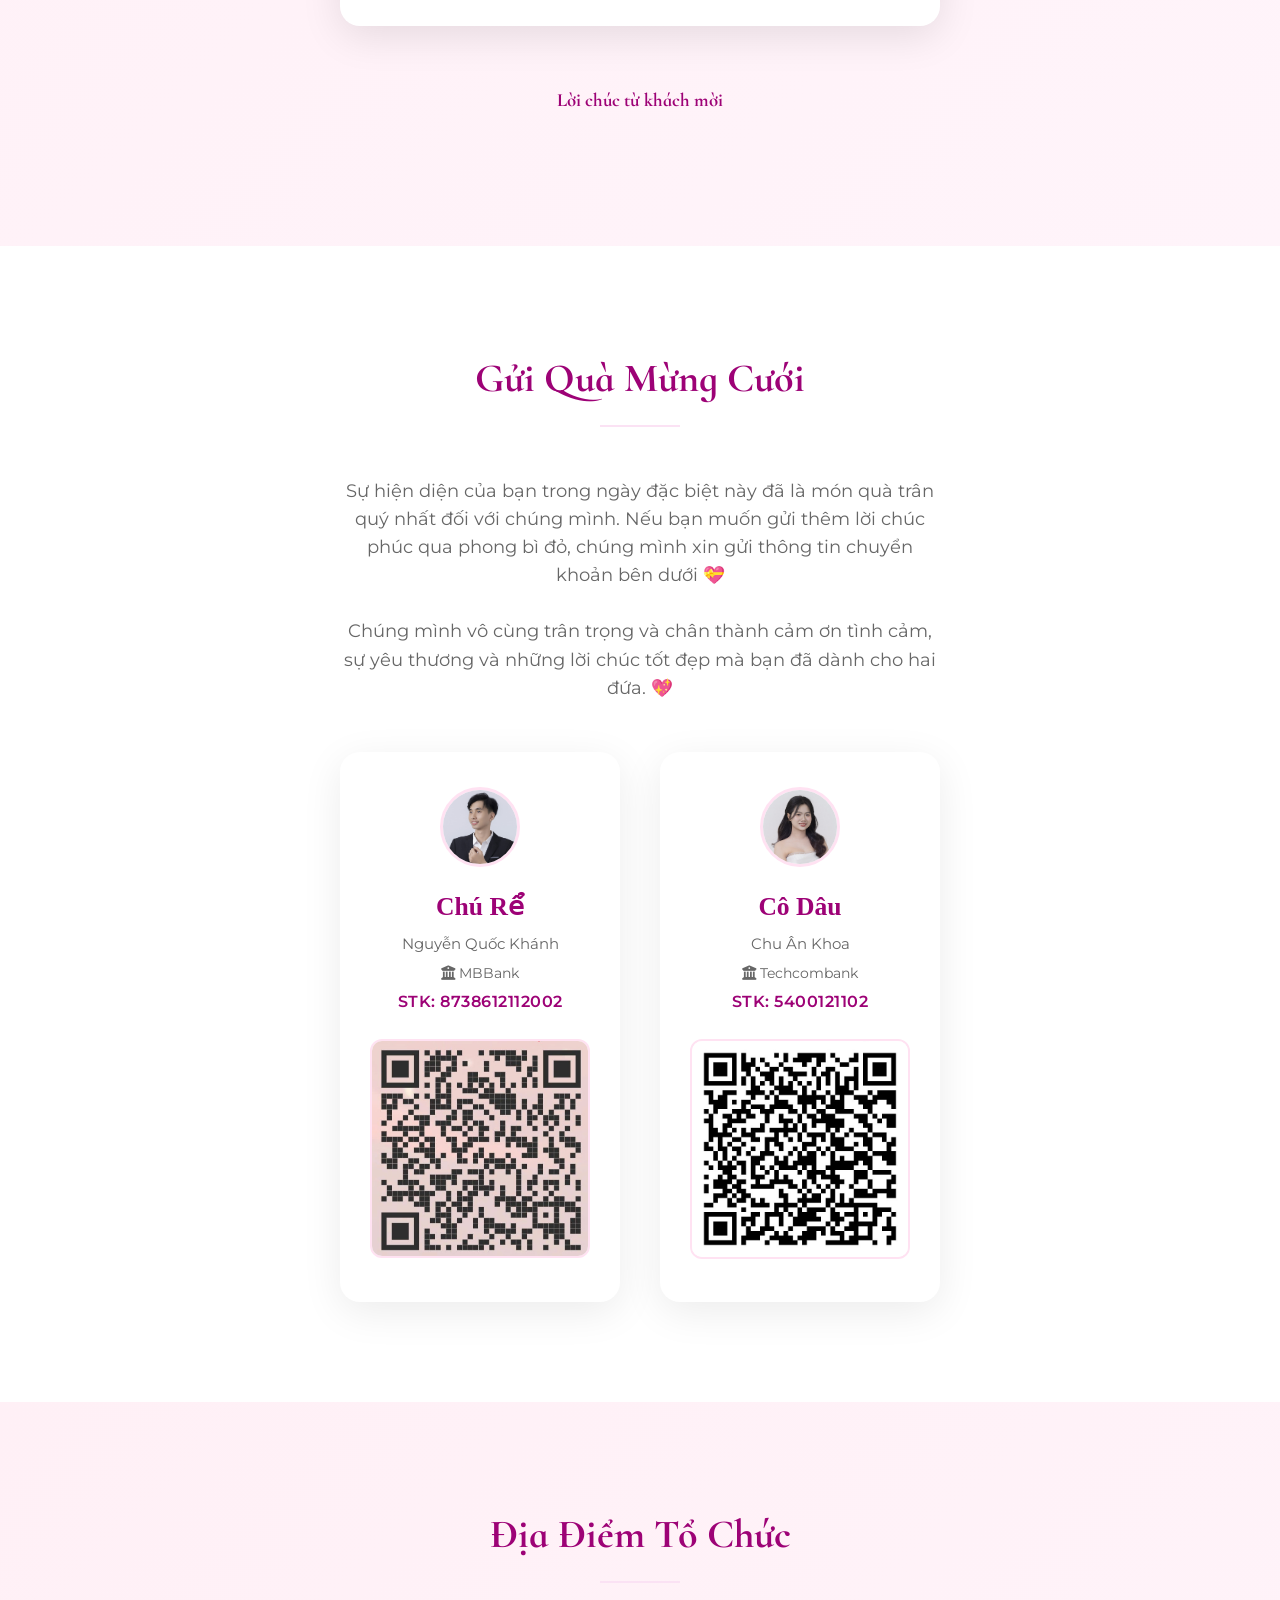
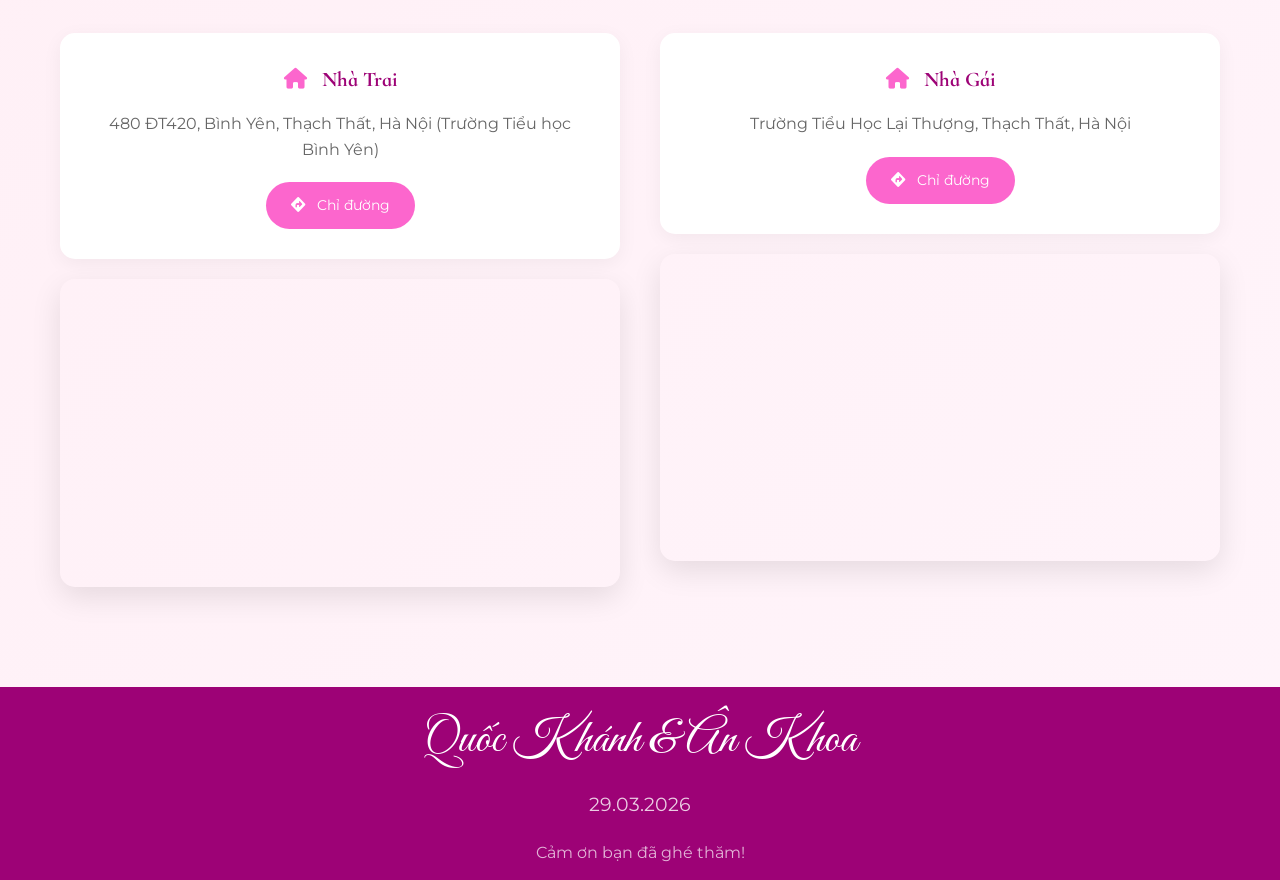
==== commit 45c8a101: "fix" ====
--- a/index.html
+++ b/index.html
@@ -129,7 +129,24 @@
         <div class="container">
             <h2 class="section-title anim-title">Cô Dâu & Chú Rể</h2>
             <div class="couple-wrapper">
-                <div class="person groom anim-left">
+
+                <div class="person bride anim-left">
+                    <div class="person-image">
+                        <img src="Avata/avt_co_dau.jpg" alt="Cô dâu">
+                    </div>
+                    <h3 class="person-name script">Ân Khoa</h3>
+                    <p class="person-role">Cô Dâu</p>
+                    <p class="person-desc">Là một cô gái hoạt bát năng động, cô mang trong mình sự dịu dàng, thông minh và tấm lòng luôn quan tâm đến những người xung quanh. Với cô, hạnh phúc giản đơn là khi hai người cùng nắm tay nhau, sẻ chia từng khoảnh khắc và cùng nhau vun đắp một mái ấm bình yên, tràn đầy yêu thương.</p>
+                    <div class="person-parents">
+                        <p><strong>Con ông:</strong> Chu Văn Trung</p>
+                        <p><strong>Con bà:</strong> Đỗ Thị Tuyết</p>
+                    </div>
+                </div>
+
+                <div class="heart-divider anim-fade-up" data-delay="200">
+                    <i class="fas fa-heart"></i>
+                </div>
+                <div class="person groom anim-right">
                     <div class="person-image">
                         <img src="Avata/avt_chu_re.jpg" alt="Chú rể">
                     </div>
@@ -139,21 +156,6 @@
                     <div class="person-parents">
                         <p><strong>Con ông:</strong> Nguyễn Văn Kiên</p>
                         <p><strong>Con bà:</strong> Nguyễn Thị Nga</p>
-                    </div>
-                </div>
-                <div class="heart-divider anim-fade-up" data-delay="200">
-                    <i class="fas fa-heart"></i>
-                </div>
-                <div class="person bride anim-right">
-                    <div class="person-image">
-                        <img src="Avata/avt_co_dau.jpg" alt="Cô dâu">
-                    </div>
-                    <h3 class="person-name script">Ân Khoa</h3>
-                    <p class="person-role">Cô Dâu</p>
-                    <p class="person-desc">Là một cô gái hoạt bát năng động, cô mang trong mình sự dịu dàng, thông minh và tấm lòng luôn quan tâm đến những người xung quanh. Với cô, hạnh phúc giản đơn là khi hai người cùng nắm tay nhau, sẻ chia từng khoảnh khắc và cùng nhau vun đắp một mái ấm bình yên, tràn đầy yêu thương.</p>
-                    <div class="person-parents">
-                        <p><strong>Con ông:</strong> Chu Văn Trung</p>
-                        <p><strong>Con bà:</strong> Đỗ Thị Tuyết</p>
                     </div>
                 </div>
             </div>
